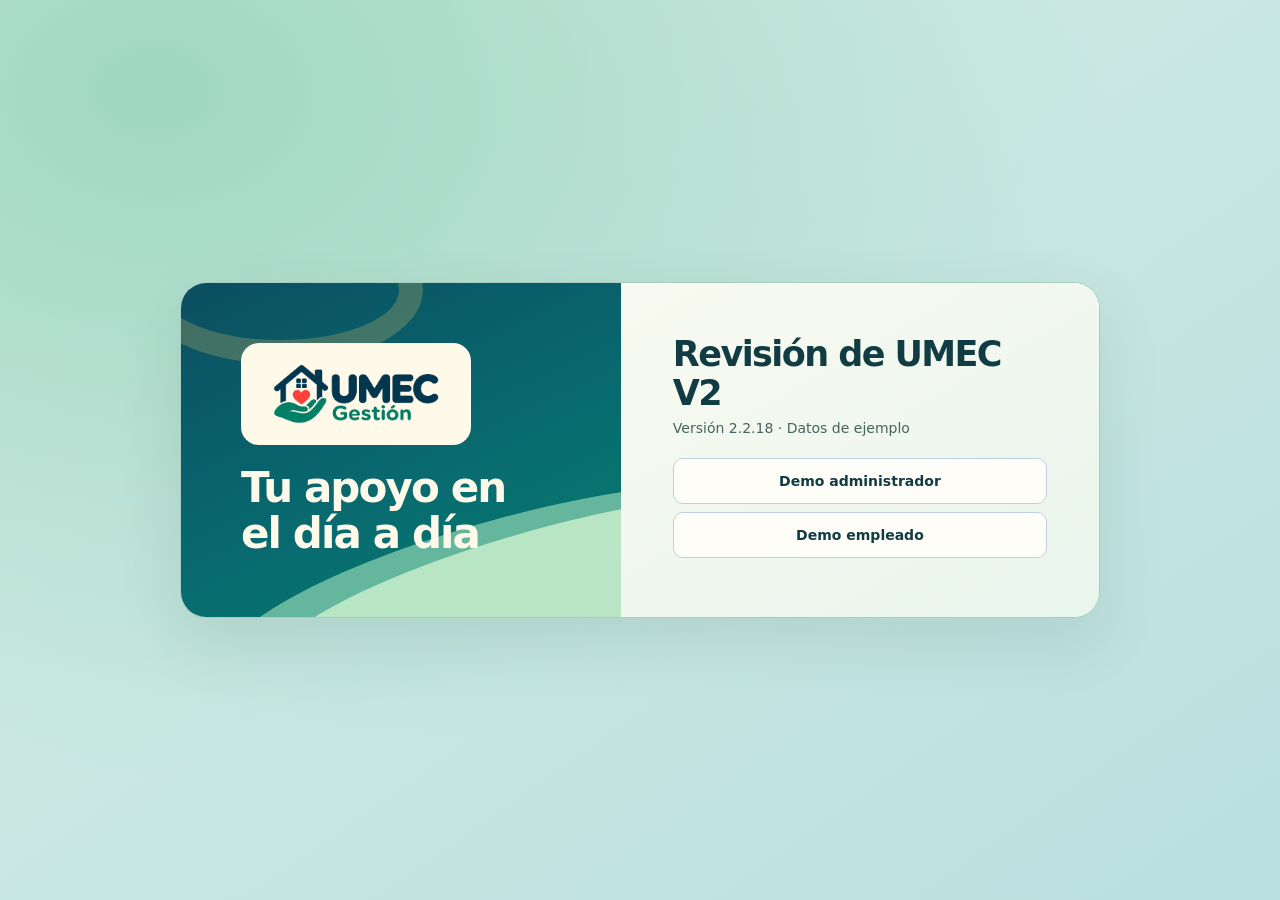
==== revision-umec.html @ 61d5934f "Renombra Mi gestión a Inicio y oculta el texto de Mi Agenda con menú contraído v2.2.18" ====
<!doctype html>
<html lang="es">
  <head>
    <meta charset="utf-8" />
    <meta name="robots" content="noindex,nofollow">
    <meta http-equiv="Content-Security-Policy" content="connect-src 'none'; form-action 'none'; worker-src 'none'">
    <meta name="viewport" content="width=device-width,initial-scale=1" />
    <meta name="theme-color" content="#155b69" />
    <link rel="icon" type="image/png" sizes="32x32" href="umec-v2-icon-32.png">
    <link rel="apple-touch-icon" sizes="192x192" href="umec-v2-icon-192.png">
    <title>UMEC Gestión · Revisión v2.2.18</title>
    <style>:root {
  --accent: #155b69;
  --ink: #203c44;
  --muted: #718187;
  --bg: #f5f7f8;
  --line: #e4ebed;
  --coral: #df8172;
  --green: #6e9986;
  --shadow: 0 6px 25px #203c4405;
  font-family: "DM Sans", system-ui, sans-serif;
  color: var(--ink);
  font-size: 14px;
}
* {
  box-sizing: border-box;
}
body {
  margin: 0;
  background: var(--bg);
}
button,
input,
select,
textarea {
  font: inherit;
}
button,
a,
input,
select,
textarea {
  outline-offset: 4px;
}
button {
  cursor: pointer;
}
button:disabled {
  cursor: not-allowed;
  opacity: 0.5;
}
button {
  transition:
    background 0.15s,
    box-shadow 0.15s;
}
a {
  color: var(--accent);
}
button:hover {
  filter: brightness(0.97);
}
h1,
h2,
h3 {
  font-family: Manrope, system-ui, sans-serif;
  letter-spacing: -0.035em;
  margin: 0;
}
h1 {
  font-size: 31px;
  font-weight: 800;
  line-height: 1.3;
}
h2 {
  font-size: 19px;
  font-weight: 750;
}
h3 {
  font-size: 16px;
}
p {
  line-height: 1.7;
  margin: 10px 0;
  color: var(--muted);
}
small {
  font-size: 12px;
}
.eyebrow {
  display: block;
  color: var(--green);
  font-size: 10px;
  letter-spacing: 0.15em;
  font-weight: 800;
  margin-bottom: 10px;
}
button.primary,
button.secondary,
button.text,
.paid-button {
  padding: 11px 18px;
  border-radius: 9px;
  border: 1px solid transparent;
  font-weight: 600;
  line-height: 1.3;
}
.primary {
  background: var(--accent);
  color: white;
  box-shadow: 0 3px 7px #155b6914;
}
.secondary {
  background: white;
  color: var(--accent);
  border-color: #d8e4e7 !important;
}
.text {
  background: transparent;
  color: var(--accent);
}
.danger {
  color: #b95143 !important;
}
.full {
  width: 100%;
}
.hint {
  font-size: 12px;
  line-height: 1.7;
}
.shell {
  display: flex;
  min-height: 100vh;
}
.sidebar {
  width: 228px;
  flex-shrink: 0;
  position: fixed;
  inset: 0 auto 0 0;
  background: white;
  border-right: 1px solid var(--line);
  padding: 30px 19px;
  display: flex;
  flex-direction: column;
  z-index: 5;
}
.brand {
  display: flex;
  align-items: center;
  flex-direction: column;
  text-decoration: none;
}
.brand img {
  width: 172px;
  height: 108px;
  object-fit: contain;
}
.brand > span {
  font-size: 8px;
  letter-spacing: 0.19em;
  color: var(--muted);
  margin-top: 8px;
}
.nav-caption {
  font-size: 9px;
  letter-spacing: 0.14em;
  font-weight: 700;
  margin: 45px 15px 15px;
  color: #95a3a7;
}
.nav-item {
  width: 100%;
  display: flex;
  align-items: center;
  gap: 14px;
  background: transparent;
  border: 0;
  border-radius: 9px;
  padding: 13px 15px;
  margin: 3px 0;
  text-align: left;
  color: #73858a;
  font-weight: 500;
}
.nav-item > span {
  font-size: 21px;
  line-height: 20px;
  min-width: 20px;
  text-align: center;
}
.nav-item.current {
  background: #eaf2f3;
  color: var(--accent);
  font-weight: 700;
}
.sidebar-foot {
  margin-top: auto;
  padding: 45px 15px 4px;
  display: flex;
  flex-direction: column;
  gap: 6px;
  font-size: 11px;
}
.sidebar-foot small {
  color: #9aa6aa;
  font-size: 10px;
}
.care-icon {
  font-size: 28px;
  color: var(--coral);
  margin-bottom: 6px;
}
.workspace {
  margin-left: 228px;
  width: calc(100% - 228px);
}
.topbar {
  height: 84px;
  background: white;
  border-bottom: 1px solid var(--line);
  padding: 0 38px;
  display: flex;
  justify-content: space-between;
  align-items: center;
  gap: 12px;
}
.area-tabs {
  display: flex;
  padding: 5px;
  background: #f2f5f6;
  border-radius: 11px;
  gap: 4px;
}
.area-tabs button {
  padding: 10px 20px;
  border: 0;
  border-radius: 8px;
  background: transparent;
  color: var(--muted);
  font-weight: 600;
}
.area-tabs .active {
  background: white;
  color: var(--accent);
  box-shadow: 0 2px 5px #203c4410;
}
.account {
  display: flex;
  align-items: center;
  gap: 11px;
  font-size: 12px;
}
.account b,
.account small {
  display: block;
}
.account small {
  color: var(--muted);
  margin-top: 4px;
  font-size: 10px;
}
.avatar {
  background: #eef3ec;
  border-radius: 50%;
  width: 35px;
  height: 35px;
  display: grid;
  place-items: center;
  color: var(--green);
  font-weight: 700;
}
.icon-button {
  border: 0;
  background: transparent;
  font-size: 22px;
  color: var(--muted);
  padding: 5px 8px;
}
.mode-banner {
  padding: 8px 38px;
  background: #fff6e8;
  color: #9b7541;
  font-size: 10px;
  letter-spacing: 0.025em;
  display: flex;
  justify-content: space-between;
  align-items: center;
  gap: 10px;
}
.mode-banner button {
  color: inherit;
  background: transparent;
  border: 0;
  text-decoration: underline;
  font-size: 10px;
}
.mode-banner.cloud {
  background: #eaf4ee;
  color: #3c7960;
}
#content {
  padding: 35px 38px 20px;
  max-width: 1600px;
  margin: auto;
}
.page-heading {
  display: flex;
  align-items: center;
  justify-content: space-between;
  gap: 20px;
  margin-bottom: 29px;
}
.page-heading p {
  font-size: 12px;
  margin: 10px 0 0;
}
.page-heading .eyebrow {
  margin-bottom: 8px;
}
.stats {
  display: grid;
  grid-template-columns: repeat(auto-fit, minmax(165px, 1fr));
  gap: 16px;
  margin-bottom: 26px;
}
.stats :is(article, button) {
  background: white;
  border: 1px solid var(--line);
  padding: 23px;
  border-radius: 13px;
  box-shadow: var(--shadow);
}
.stats :is(article, button) > span {
  display: block;
  font-size: 12px;
  color: var(--muted);
}
.stats :is(article, button) > b {
  display: block;
  font-family: Manrope, system-ui;
  font-size: 30px;
  letter-spacing: -0.04em;
  margin: 12px 0 10px;
  font-weight: 800;
}
.stats :is(article, button) > small {
  color: #98a4a8;
  font-size: 10px;
}
.card {
  background: white;
  border: 1px solid var(--line);
  border-radius: 14px;
  padding: 25px;
  box-shadow: var(--shadow);
}
.dashboard-grid {
  display: grid;
  grid-template-columns: minmax(0, 1.8fr) minmax(250px, 1fr);
  gap: 23px;
}
.section-heading {
  display: flex;
  align-items: center;
  justify-content: space-between;
  gap: 12px;
  margin-bottom: 22px;
}
.section-heading .eyebrow {
  font-size: 9px;
}
.section-heading button {
  font-size: 11px;
  padding-right: 0;
}
.attention {
  position: relative;
  overflow: hidden;
  background: #edf3ef;
  border-color: #e5ede7;
}
.attention h2 {
  font-size: 23px;
}
.attention p {
  font-size: 12px;
  max-width: 245px;
  position: relative;
  z-index: 1;
}
.attention button {
  position: relative;
  z-index: 1;
  margin-top: 13px;
}
.care-illustration {
  font-size: 112px;
  color: #b8cfc0;
  margin: 22px 10px -25px;
  text-align: right;
  line-height: 1;
}
.care-illustration span {
  font-size: 60px;
  color: #dcaa9d;
}
.service-row {
  display: flex;
  align-items: center;
  text-align: left;
  width: 100%;
  gap: 18px;
  padding: 19px 0;
  border: 0;
  border-top: 1px solid #eef2f3;
  background: transparent;
  color: var(--ink);
}
.time {
  font-weight: 700;
  font-size: 15px;
  min-width: 42px;
}
.time small {
  display: block;
  margin-top: 5px;
  color: var(--muted);
  font-size: 10px;
  font-weight: 400;
}
.service-main {
  flex: 1;
  min-width: 0;
}
.service-main b,
.service-main > span,
.service-main small {
  display: block;
  overflow-wrap: anywhere;
}
.service-main b {
  font-size: 13px;
}
.service-main > span {
  font-size: 11px;
  color: var(--muted);
  margin: 5px 0;
}
.service-main small {
  color: #94a1a6;
  font-size: 10px;
}
.badge {
  font-size: 9px;
  padding: 6px 9px;
  border-radius: 5px;
  white-space: nowrap;
  background: #f5efdf;
  color: #9d824d;
  font-weight: 600;
}
.badge.asignado {
  background: #edf4f1;
  color: #618573;
}
.badge.completado {
  background: #e7f0f6;
  color: #48778d;
}
.badge.cancelado {
  background: #f2f2f2;
  color: #888;
}
.badge.incidencia {
  background: #fff0ed;
  color: #b76251;
}
.badge.en-curso {
  background: #e4f3f2;
  color: #2f827d;
}
.chevron {
  color: #a7b4b8;
  font-size: 21px;
}
.quick-links {
  display: grid;
  grid-template-columns: repeat(3, 1fr);
  gap: 20px;
  margin: 25px 0;
}
.quick-links button {
  border: 1px solid var(--line);
  background: white;
  border-radius: 12px;
  display: flex;
  align-items: center;
  text-align: left;
  padding: 21px 18px;
  gap: 14px;
  color: var(--ink);
}
.quick-icon {
  background: #f2f6f5;
  border-radius: 9px;
  padding: 10px;
  color: var(--green);
  font-size: 21px;
}
.quick-links b,
.quick-links small {
  display: block;
}
.quick-links b {
  font-size: 12px;
}
.quick-links small {
  color: var(--muted);
  font-size: 10px;
  margin-top: 6px;
}
.quick-links i {
  margin-left: auto;
  font-style: normal;
  color: #96a9ab;
}
footer {
  display: flex;
  align-items: center;
  justify-content: center;
  gap: 8px;
  padding: 25px;
  color: #98a7ac;
  font-size: 10px;
}
.toolbar {
  display: flex;
  justify-content: space-between;
  align-items: center;
  gap: 15px;
  margin-bottom: 22px;
}
.toolbar p {
  font-size: 12px;
}
.toolbar > label {
  min-width: 200px;
}
.search {
  position: relative;
  margin: 0 !important;
  max-width: 470px;
  flex: 1;
  min-width: 0 !important;
}
.search > span {
  position: absolute;
  left: 14px;
  top: 11px;
  font-size: 22px;
  color: #849b9e;
}
.search input {
  padding-left: 42px;
}
.client-grid {
  display: grid;
  grid-template-columns: repeat(auto-fill, minmax(260px, 1fr));
  gap: 20px;
}
.person-card {
  position: relative;
}
.person-avatar {
  display: grid;
  place-items: center;
  border-radius: 12px;
  background: #edf3f4;
  color: var(--accent);
  width: 46px;
  height: 46px;
  font-size: 20px;
  margin-bottom: 18px;
}
.person-avatar.green {
  background: #edf4ee;
  color: var(--green);
}
.zone {
  position: absolute;
  top: 30px;
  right: 23px;
  background: #f5f7f8;
  padding: 5px 9px;
  border-radius: 5px;
  font-size: 10px;
  color: var(--muted);
}
.person-card h2 {
  font-size: 17px;
  margin-bottom: 10px;
}
.person-card a {
  font-size: 12px;
  text-decoration: none;
}
.person-card p {
  font-size: 12px;
  min-height: 42px;
}
.person-card button {
  margin-top: 22px;
}
.person-card > small {
  display: block;
  color: var(--muted);
  margin-top: 15px;
}
.tags {
  display: flex;
  gap: 6px;
  flex-wrap: wrap;
}
.tags span {
  font-size: 10px;
  padding: 5px 8px;
  background: #edf4f0;
  border-radius: 5px;
  color: #638271;
}
.date-label {
  font-size: 10px;
  font-weight: 600;
  color: var(--muted);
  margin: 20px 0 3px;
}
.date-label:first-child {
  margin-top: 0;
}
.list-card .service-row {
  padding: 18px 0;
}
.empty {
  padding: 35px 10px;
  text-align: center;
}
.empty > span {
  font-size: 35px;
  color: #becfce;
}
.empty h3 {
  margin: 12px 0 20px;
  color: #91a1a4;
  font-size: 14px;
  font-weight: 500;
}
label {
  display: block;
  color: #60777d;
  font-size: 12px;
  font-weight: 600;
  margin-bottom: 17px;
}
input,
select,
textarea {
  display: block;
  border: 1px solid #dfe7e9;
  border-radius: 8px;
  padding: 12px;
  width: 100%;
  color: var(--ink);
  background: white;
  min-width: 0;
  margin-top: 7px;
}
input:focus,
select:focus,
textarea:focus {
  border-color: var(--accent);
}
textarea {
  resize: vertical;
  line-height: 1.6;
}
.form-card {
  max-width: 830px;
  padding: 30px;
}
.form-grid {
  display: grid;
  grid-template-columns: 1fr 1fr;
  gap: 20px;
}
.form-grid.three {
  grid-template-columns: repeat(3, 1fr);
}
.form-section-title {
  display: flex;
  gap: 15px;
  margin: 8px 0 25px;
  align-items: flex-start;
}
.form-section-title > span {
  font-size: 12px;
  background: #eef4f2;
  border-radius: 8px;
  color: var(--green);
  padding: 9px;
}
.form-section-title h2 {
  font-size: 17px;
}
.form-section-title p {
  font-size: 12px;
  margin: 5px 0;
}
.form-actions {
  display: flex;
  justify-content: flex-end;
  gap: 10px;
  margin-top: 25px;
}
.form-error {
  color: #bd5545;
  font-size: 12px;
}
.form-card > .hint {
  margin: -8px 0 22px;
}
.month-picker {
  display: flex;
  align-items: center;
  gap: 18px;
}
.month-picker h2 {
  text-transform: capitalize;
  font-size: 18px;
  min-width: 180px;
  text-align: center;
}
.month-picker button {
  border: 1px solid var(--line);
  background: white;
  border-radius: 7px;
  width: 33px;
  height: 33px;
  font-size: 22px;
  color: var(--accent);
}
.calendar-layout {
  display: grid;
  grid-template-columns: minmax(0, 1.7fr) minmax(260px, 1fr);
  gap: 23px;
}
.calendar-card {
  padding: 19px;
}
.calendar-weekdays,
.calendar-grid {
  display: grid;
  grid-template-columns: repeat(7, minmax(0, 1fr));
  gap: 6px;
}
.calendar-weekdays {
  text-align: center;
  color: #91a2a7;
  font-size: 11px;
  margin: 5px 0 15px;
}
.cal-day {
  border: 1px solid #edf1f2;
  border-radius: 8px;
  background: white;
  min-height: 82px;
  padding: 9px;
  text-align: left;
  display: flex;
  flex-direction: column;
  align-items: flex-start;
  gap: 8px;
  color: #567079;
  position: relative;
  min-width: 0;
}
.cal-day.today > span {
  background: var(--accent);
  color: white;
  display: grid;
  place-items: center;
  border-radius: 50%;
  min-width: 23px;
  min-height: 23px;
}
.cal-day.focused {
  border-color: var(--accent);
}
.cal-day.selected {
  background: #eaf3f4;
  border-color: #95bcc1;
}
.cal-day.blocked {
  background: #fff1ee;
}
.day-count {
  font-size: 9px;
  color: var(--accent);
  background: #e9f2ef;
  padding: 3px;
  border-radius: 4px;
  max-width: 100%;
  overflow: hidden;
}
.day-count span {
  font-size: 8px;
}
.unavailable-label {
  font-size: 7px;
  color: #b66c5f;
  max-width: 100%;
  overflow: hidden;
}
.calendar-legend {
  display: flex;
  flex-wrap: wrap;
  gap: 17px;
  font-size: 9px;
  color: var(--muted);
  padding: 20px 3px;
}
.calendar-legend > span {
  display: flex;
  align-items: center;
  gap: 6px;
}
.dot {
  width: 7px;
  height: 7px;
  display: inline-block;
  border-radius: 50%;
}
.teal {
  background: var(--green);
}
.coral {
  background: #db9585;
}
.pale {
  background: #b0ced3;
}
.availability-bar {
  border-top: 1px solid var(--line);
  padding-top: 10px;
  display: flex;
  align-items: center;
  gap: 8px;
}
.availability-bar p {
  flex: 1;
  line-height: 1.5;
}
.availability-bar b {
  font-size: 11px;
  color: var(--ink);
}
.availability-bar small {
  display: block;
  font-size: 9px;
}
.availability-bar button {
  padding: 9px;
  font-size: 10px;
}
.calendar-hint {
  margin-bottom: 0;
  border-top: 1px solid var(--line);
  padding-top: 15px;
}
.daily {
  padding: 23px 18px;
}
.daily > .eyebrow {
  font-size: 9px;
  letter-spacing: 0.08em;
}
.daily h2 {
  margin-bottom: 15px;
}
.daily .service-row {
  gap: 10px;
  flex-wrap: wrap;
}
.daily .badge {
  margin-left: 50px;
}
.daily .chevron {
  display: none;
}
.availability-title {
  padding-top: 28px;
  font-size: 13px;
}
.team-availability {
  padding: 15px 0;
  border-bottom: 1px solid var(--line);
  font-size: 11px;
}
.team-availability small {
  display: block;
  color: var(--muted);
  font-size: 10px;
  margin-top: 5px;
}
.payment-row {
  display: flex;
  align-items: center;
  gap: 20px;
  border-bottom: 1px solid var(--line);
  padding: 20px 0;
}
.payment-row > div {
  flex: 1;
}
.payment-row small {
  display: block;
  margin-top: 5px;
  color: var(--muted);
  font-size: 11px;
}
.payment-row strong {
  font-size: 16px;
}
.payment-row button {
  min-width: 140px;
  font-size: 11px;
}
.paid-button {
  background: #edf5ef;
  color: #618775;
}
.settings-list {
  max-width: 850px;
}
.settings-list details {
  margin-bottom: 15px;
  padding: 0;
}
.settings-list summary {
  padding: 23px;
  cursor: pointer;
  font-size: 15px;
  font-weight: 700;
  list-style: none;
  position: relative;
}
.settings-list summary:after {
  content: "⌄";
  position: absolute;
  right: 23px;
  top: 23px;
  color: var(--muted);
}
.settings-list summary > span {
  display: inline-block;
  font-size: 20px;
  width: 35px;
  color: var(--green);
}
.settings-list summary small {
  display: block;
  margin: 7px 35px 0;
  font-size: 11px;
  color: var(--muted);
  font-weight: 400;
}
.details-body {
  padding: 5px 25px 25px;
}
.details-body p {
  font-size: 12px;
}
.tariff-row {
  display: flex;
  align-items: center;
  gap: 15px;
  padding: 13px 0;
  border-top: 1px solid var(--line);
  font-size: 12px;
}
.tariff-row b {
  flex: 1;
}
.tariff-row button {
  font-size: 11px;
}
.file-label {
  margin-top: 25px;
}
.file-label input {
  font-size: 11px;
}
input[type="color"] {
  width: 100px;
  height: 47px;
  padding: 5px;
}
dialog {
  border: 1px solid var(--line);
  border-radius: 16px;
  padding: 28px;
  max-width: 580px;
  width: calc(100% - 30px);
  max-height: 90vh;
  box-shadow: 0 25px 100px #12374125;
  color: var(--ink);
}
dialog::backdrop {
  background: #1c3a4355;
  backdrop-filter: blur(3px);
}
.dialog-heading {
  display: flex;
  align-items: center;
  justify-content: space-between;
  margin-bottom: 25px;
  gap: 20px;
}
.dialog-heading h2 {
  font-size: 22px;
}
.service-detail > h3 {
  margin-top: 17px;
  color: var(--green);
}
.service-detail > h2 {
  margin-top: 8px;
}
.service-detail p {
  font-size: 13px;
}
.detail-box {
  background: #f5f8f8;
  padding: 18px;
  border-radius: 10px;
  margin: 22px 0;
}
.detail-box p {
  margin: 6px 0;
}
.service-detail > .primary {
  margin-top: 15px;
}
.login {
  min-height: 100vh;
  display: grid;
  grid-template-columns: 1fr;
  background: white;
}
.login-story {
  background: #edf3ef;
  padding: 65px 14%;
  display: flex;
  flex-direction: column;
  justify-content: flex-start;
  position: relative;
  overflow: hidden;
}
.login-story:after {
  content: "";
  width: 430px;
  height: 430px;
  border: 1px solid #dbe8df;
  border-radius: 50%;
  position: absolute;
  bottom: -280px;
  right: -120px;
}
.login-story img {
  width: 230px;
  height: 150px;
  object-fit: contain;
  margin-bottom: 45px;
}
.login-story .eyebrow {
  font-size: 10px;
  letter-spacing: 0.2em;
}
.login-story h1 {
  font-size: 42px;
  line-height: 1.35;
  margin: 12px 0 15px;
}
.login-story p {
  font-size: 14px;
  max-width: 370px;
  color: #778e85;
  line-height: 1.9;
}
.story-line {
  margin-top: 35px;
  display: flex;
  align-items: center;
  gap: 13px;
  font-size: 12px;
  color: #789487;
}
.story-line > span {
  font-size: 30px;
  color: var(--coral);
}
.login-panel {
  padding: 50px;
  display: flex;
  align-items: center;
  justify-content: center;
}
.login-logo {
  display: block;
  width: 200px;
  height: 130px;
  object-fit: contain;
  margin: 0 auto 24px;
}
.login-card {
  width: 100%;
  max-width: 370px;
}
.login-card h2 {
  font-size: 28px;
}
.login-card > p {
  font-size: 13px;
  margin: 15px 0 28px;
}
.login-card > form {
  margin-top: 30px;
}
.login-card details {
  font-size: 11px;
  color: var(--muted);
  margin-top: 20px;
}
.login-card details form {
  margin-top: 15px;
}
.demo-entry {
  border-top: 1px solid var(--line);
  margin-top: 25px;
  padding-top: 25px;
}
.google-access { margin-top: 12px; }
.login-card .google-access .hint { margin-top: 8px; }
.login-card .login-feedback:empty { display: none; }
.login-feedback {
  margin-top: 12px;
  padding: 10px 12px;
  border: 1px solid var(--line);
  border-radius: 10px;
}
.demo-entry summary {
  display: flex;
  align-items: center;
  justify-content: space-between;
  gap: 10px;
  cursor: pointer;
  list-style: none;
  padding: 12px 14px;
  border: 1px solid #a77827;
  border-radius: 12px;
  background: #fff3d6;
  color: #573a0c;
  font-weight: 700;
}
.demo-entry summary::-webkit-details-marker { display: none; }
.demo-entry summary::after { content: "▾"; }
.demo-entry[open] summary::after { content: "▴"; }
.demo-entry p { font-size: 12px; }
.demo-options { display: grid; gap: 8px; }
#toast {
  position: fixed;
  bottom: 25px;
  left: 50%;
  transform: translate(-50%, 20px);
  background: #203c44;
  color: white;
  padding: 15px 22px;
  border-radius: 10px;
  box-shadow: 0 8px 35px #203c4425;
  z-index: 100;
  max-width: calc(100% - 30px);
  opacity: 0;
  pointer-events: none;
  transition: 0.2s;
  font-size: 13px;
}
#toast.show {
  transform: translate(-50%, 0);
  opacity: 1;
}
.busy button[type="submit"] {
  opacity: 0.6;
  pointer-events: none;
}
@media (min-width: 1500px) {
  #content {
    padding-top: 45px;
  }
  .dashboard-grid .card {
    min-height: 340px;
  }
}
@media (max-width: 1150px) {
  .sidebar {
    width: 190px;
    padding: 25px 12px;
  }
  .workspace {
    margin-left: 190px;
    width: calc(100% - 190px);
  }
  .brand img {
    width: 145px;
  }
  .topbar {
    padding: 0 24px;
  }
  #content {
    padding: 28px 24px;
  }
  .mode-banner {
    padding: 8px 24px;
  }
  .dashboard-grid {
    grid-template-columns: 1.6fr 1fr;
  }
  .calendar-layout {
    grid-template-columns: 1fr;
  }
  .daily .service-row {
    flex-wrap: nowrap;
  }
  .daily .badge {
    margin-left: 0;
  }
  .quick-links {
    gap: 10px;
  }
  .quick-links button {
    padding: 15px 12px;
    gap: 10px;
  }
  .quick-icon {
    padding: 7px;
  }
  .stats {
    gap: 10px;
  }
  .stats :is(article, button) {
    padding: 19px;
  }
  .account span:nth-child(2) {
    display: none;
  }
}
@media (max-width: 800px) {
  .sidebar {
    position: static;
    width: 100%;
    height: auto;
    padding: 13px 16px;
    border-right: 0;
    border-bottom: 1px solid var(--line);
  }
  .shell {
    display: block;
  }
  .brand {
    flex-direction: row;
    justify-content: center;
  }
  .brand img {
    height: 64px;
    width: 110px;
  }
  .brand > span {
    font-size: 8px;
    max-width: 90px;
    line-height: 1.7;
    margin-left: 10px;
  }
  .nav-caption,
  .sidebar-foot {
    display: none;
  }
  .sidebar nav {
    display: flex;
    gap: 4px;
    overflow: auto;
    padding: 12px 0 0;
  }
  .nav-item {
    width: auto;
    white-space: nowrap;
    margin: 0;
    padding: 10px;
    gap: 6px;
    font-size: 11px;
  }
  .nav-item > span {
    font-size: 16px;
    min-width: 15px;
  }
  .workspace {
    margin: 0;
    width: 100%;
  }
  .topbar {
    height: 70px;
    padding: 0 18px;
  }
  .area-tabs button {
    font-size: 12px;
    padding: 9px 13px;
  }
  .mode-banner {
    padding: 9px 18px;
    font-size: 8px;
  }
  .mode-banner button {
    font-size: 8px;
    white-space: nowrap;
  }
  #content {
    padding: 25px 18px 5px;
  }
  .page-heading h1 {
    font-size: 26px;
  }
  .page-heading {
    align-items: flex-start;
    gap: 12px;
  }
  .page-heading > .primary {
    font-size: 11px;
    padding: 11px 12px;
    white-space: nowrap;
    margin-top: 25px;
  }
  .page-heading p {
    font-size: 11px;
  }
  .stats {
    grid-template-columns: repeat(2, 1fr);
    gap: 10px;
  }
  .stats :is(article, button) {
    padding: 18px;
  }
  .stats :is(article, button) > b {
    font-size: 26px;
  }
  .stats :is(article, button) > span {
    font-size: 11px;
  }
  .dashboard-grid {
    grid-template-columns: 1fr;
  }
  .attention {
    min-height: 230px;
  }
  .attention p {
    max-width: 75%;
  }
  .care-illustration {
    position: absolute;
    right: 15px;
    bottom: 15px;
    font-size: 100px;
    opacity: 0.5;
  }
  .care-illustration span {
    font-size: 50px;
  }
  .quick-links {
    grid-template-columns: 1fr;
    margin-top: 20px;
  }
  .quick-links button {
    padding: 18px;
  }
  .quick-links small {
    font-size: 11px;
  }
  .card {
    padding: 20px;
  }
  .section-heading h2 {
    font-size: 17px;
  }
  .section-heading button {
    font-size: 10px;
  }
  .service-row {
    gap: 12px;
  }
  .toolbar {
    flex-wrap: wrap;
  }
  .toolbar > label {
    min-width: 150px;
  }
  .toolbar > .search {
    flex-basis: 100%;
    max-width: 100%;
  }
  .toolbar .month-picker {
    flex: 1;
  }
  .calendar-card {
    padding: 12px;
  }
  .cal-day {
    min-height: 70px;
    padding: 6px;
    gap: 7px;
  }
  .calendar-grid,
  .calendar-weekdays {
    gap: 3px;
  }
  .day-count span {
    display: none;
  }
  .day-count {
    font-size: 9px;
  }
  .unavailable-label {
    font-size: 6px;
  }
  .availability-bar {
    flex-wrap: wrap;
    gap: 5px;
  }
  .availability-bar p {
    flex-basis: 100%;
    margin-bottom: 0;
  }
  .calendar-legend {
    gap: 12px;
    font-size: 8px;
  }
  .payment-row {
    flex-wrap: wrap;
    gap: 12px;
  }
  .payment-row > div {
    flex-basis: 65%;
  }
  .payment-row button {
    margin-left: auto;
    font-size: 10px;
  }
  .form-grid.three {
    grid-template-columns: 1fr 1fr;
  }
  .form-grid.three label:first-child {
    grid-column: 1/-1;
  }
  .form-grid {
    gap: 12px;
  }
  .form-card {
    padding: 22px;
  }
  .login {
    grid-template-columns: 1fr;
  }
  .login-story {
    padding: 30px 30px 35px;
  }
  .login-story img {
    width: 150px;
    height: 85px;
    margin: 0 0 20px;
  }
  .login-story h1 {
    font-size: 30px;
    margin: 8px 0;
  }
  .login-story h1 br {
    display: none;
  }
  .login-story p {
    font-size: 12px;
    margin: 8px 0;
    max-width: 100%;
  }
  .story-line {
    display: none;
  }
  .login-panel {
    padding: 35px 25px;
  }
  .login-card {
    max-width: 440px;
  }
  .login-card h2 {
    font-size: 26px;
  }
  .login-card > p {
    font-size: 12px;
  }
  .month-picker h2 {
    min-width: 155px;
    font-size: 17px;
  }
  .toolbar > label {
    margin-bottom: 0;
  }
  .daily .service-row {
    flex-wrap: wrap;
  }
  .settings-list summary small {
    margin-left: 35px;
    font-size: 10px;
  }
}
@media (prefers-reduced-motion: reduce) {
  * {
    transition: none !important;
  }
}
@media print {
  .sidebar,
  .topbar,
  .mode-banner,
  button,
  footer {
    display: none !important;
  }
  .workspace {
    margin: 0;
    width: 100%;
  }
  .card {
    break-inside: avoid;
  }
}

.city-choices {
  border: 1px solid var(--line, #d8e4e7);
  border-radius: 10px;
  padding: 16px;
  margin: 16px 0;
}
.city-choices label {
  display: flex;
  align-items: center;
  gap: 10px;
  margin: 10px 0;
}
.city-choices input {
  width: auto;
  margin: 0;
}
.coverage-row {
  display: flex;
  flex-wrap: wrap;
  gap: 10px;
  align-items: center;
  padding-bottom: 16px;
}
.coverage-row label {
  flex: 1 1 180px;
}
.coverage-row .form-error {
  width: 100%;
}

/* Clear boundaries for actionable summaries and compact operational lists. */
.stats > button {
  text-align: left;
  color: var(--ink);
  border: 1px solid #9eb7bd;
  cursor: pointer;
}
.stats > button:hover,
.quick-links > button:hover,
.service-row:hover,
.date-option:hover {
  background: #edf5f5;
  border-color: var(--accent);
}
button:focus-visible,
a:focus-visible,
input:focus-visible,
select:focus-visible {
  outline: 3px solid #267f91;
  outline-offset: 3px;
}
.dashboard-grid {
  grid-template-columns: minmax(0, 1fr);
}
.service-row,
.list-card .service-row {
  border: 1px solid #afc3c9;
  border-radius: 10px;
  padding: 15px;
  margin: 10px 0;
}
.quick-links > button {
  border: 1px solid #afc3c9;
}
.clients-list {
  padding: 12px 20px;
}
.client-row {
  display: grid;
  grid-template-columns:
    minmax(140px, 1fr) minmax(110px, 0.7fr) minmax(180px, 1.6fr)
    auto;
  align-items: center;
  gap: 16px;
  padding: 12px 0;
  border-top: 1px solid #b8cbd0;
}
.client-row small {
  display: block;
  color: var(--muted);
  margin-top: 5px;
}
.client-row p {
  margin: 0;
  overflow-wrap: anywhere;
}
.client-row a {
  color: var(--accent);
}
.client-row > div {
  overflow-wrap: anywhere;
}
.availability-guide {
  border: 1px solid #afc3c9;
  border-radius: 10px;
  padding: 16px;
  margin: 20px 0;
}
.availability-people {
  list-style: none;
  padding: 0;
  margin: 12px 0;
}
.availability-people li {
  display: flex;
  justify-content: space-between;
  gap: 12px;
  padding: 10px;
  border: 1px solid #d7e3e6;
  border-radius: 6px;
  margin-bottom: 6px;
}
.availability-people span {
  font-size: 12px;
  text-align: right;
}
.assignment-warning {
  padding: 12px;
  border: 1px solid #cc9b65;
  border-radius: 8px;
  background: #fff7e9;
  color: #71451f;
}
.week-navigation {
  display: flex;
  flex-wrap: wrap;
  align-items: center;
  justify-content: space-between;
  gap: 10px;
  margin-bottom: 12px;
}
.date-options {
  display: grid;
  grid-template-columns: repeat(auto-fit, minmax(120px, 1fr));
  gap: 8px;
}
.date-option {
  padding: 12px;
  border: 1px solid #afc3c9;
  border-radius: 8px;
  background: white;
  color: var(--ink);
  text-align: left;
}
.date-option b,
.date-option span {
  display: block;
  font-size: 12px;
  margin: 4px 0;
}
.date-option[aria-pressed="true"] {
  border: 2px solid var(--accent);
  background: #edf5f5;
}
@media (max-width: 700px) {
  .client-row {
    grid-template-columns: minmax(0, 1fr) auto;
    gap: 10px;
  }
  .client-row p {
    grid-column: 1 / -1;
    grid-row: 2;
  }
  .client-row > button {
    grid-column: 2;
    grid-row: 3;
  }
  .client-row > a {
    grid-column: 1;
    grid-row: 3;
  }
  .availability-guide {
    padding: 12px;
  }
  .availability-people li {
    flex-direction: column;
    gap: 5px;
  }
  .availability-people span {
    text-align: left;
  }
}

.cal-day {
  touch-action: manipulation;
}
.cal-day.focused {
  outline: 2px solid var(--accent);
  outline-offset: -2px;
}
.cal-day.selected {
  border: 2px dashed var(--mark-line);
}
.marked-label {
  color: var(--mark-ink);
  background: var(--mark-bg);
  border-radius: 4px;
  padding: 3px;
  font-size: 9px;
}
.focus-dot {
  background: white;
  border: 2px solid var(--accent);
}
.calendar-legend .dot.pale {
  background: var(--mark-bg);
  border: 1px dashed var(--mark-line);
}
.availability-bar {
  flex-wrap: wrap;
}

@media (max-width: 700px) {
  .marked-label {
    font-size: 0;
    padding: 2px 4px;
  }
  .marked-label::after {
    content: "✓";
    font-size: 11px;
  }
}

/* Soft glass surfaces; solid surfaces remain the fallback without backdrop filtering. */
:root {
  --accent-ink: #146579;
  --on-accent: #ffffff;
  --sidebar-tint: #e2f2f6;
  --surface: #ffffffed;
  --active-bg: #c7e8ed;
  --hover-bg: #e3f3f6;
  --glow: #caedf0;
  --glow-secondary: #e4e1f4;
  --focus: #146579;
}
body {
  background:
    radial-gradient(ellipse at 12% 0%, var(--glow), transparent 52%),
    radial-gradient(
      ellipse at 100% 100%,
      var(--glow-secondary),
      transparent 58%
    ),
    var(--bg);
  color: var(--ink);
}
.sidebar {
  background: var(--sidebar-tint);
  border-color: var(--line);
  box-shadow: 4px 0 24px #204d5e06;
}
.topbar {
  background: var(--surface);
  border-color: var(--line);
}
.card,
dialog,
.stats > :is(article, button),
.quick-links > button {
  background: var(--surface);
  border-color: var(--line);
  box-shadow: var(--shadow);
}
.login {
  background: transparent;
}
.login-card {
  background: var(--surface);
  border: 1px solid var(--line);
  border-radius: 18px;
  padding: 28px;
  box-sizing: content-box;
  box-shadow: var(--shadow);
}
.login-panel {
  min-width: 0;
}
.nav-item {
  border: 1px solid transparent;
  color: var(--muted);
}
.nav-item.current {
  background: linear-gradient(115deg, #ffffff60, transparent), var(--active-bg);
  border-color: var(--line);
  color: var(--accent-ink);
  box-shadow:
    inset 0 1px 0 #ffffffc0,
    0 3px 10px #245c6e0a;
  text-decoration: underline;
  text-decoration-thickness: 2px;
  text-underline-offset: 5px;
}
.nav-item:hover {
  background-color: var(--hover-bg);
  border-color: var(--line);
  color: var(--accent-ink);
}
.area-tabs {
  background: var(--sidebar-tint);
  border: 1px solid var(--line);
}
.area-tabs .active {
  background: var(--surface);
  color: var(--accent-ink);
  box-shadow:
    inset 0 1px 0 white,
    0 2px 6px #25495d12;
}
.primary {
  color: var(--on-accent);
  background: var(--accent);
  box-shadow:
    0 4px 12px #25495d16,
    inset 0 1px 0 #ffffff20;
}
.secondary {
  background: var(--surface);
  color: var(--accent-ink);
  border-color: var(--line) !important;
}
a,
.text,
.eyebrow,
.icon-button,
.time,
.day-count {
  color: var(--accent-ink);
}
button:focus-visible,
a:focus-visible,
input:focus-visible,
select:focus-visible {
  outline-color: var(--focus);
}
input,
textarea,
select {
  color: var(--ink);
  background: var(--surface);
  border-color: var(--line);
}
input::placeholder,
textarea::placeholder {
  color: var(--muted);
  opacity: 1;
}
.stats :is(article, button) > span,
.stats :is(article, button) > small,
.nav-caption,
.brand > span,
.sidebar-foot small {
  color: var(--muted);
}
.stats > button:hover,
.quick-links > button:hover,
.service-row:hover,
.date-option:hover {
  background: var(--hover-bg);
  border-color: var(--accent-ink);
}
.service-row,
.list-card .service-row,
.client-row,
.availability-guide,
.date-option,
.city-choices {
  border-color: var(--line);
}
.date-option,
.cal-day {
  background: var(--surface);
  color: var(--ink);
}
.date-option[aria-pressed="true"] {
  border-color: var(--accent-ink);
  background: var(--active-bg);
}
.cal-day:hover:not(.blocked):not(.selected) {
  background: var(--hover-bg);
}
.cal-day.focused {
  outline-color: var(--focus);
}
.cal-day.today > span {
  color: var(--on-accent);
}
.cal-day.selected {
  background: var(--mark-bg);
  border: 2px dashed var(--mark-line);
}
.cal-day.blocked {
  background: #fff1ee;
}
.unavailable-label {
  color: #924b3f;
}
.marked-label {
  color: var(--mark-ink);
}
.availability-people li {
  display: block;
  padding: 0;
  border: 0;
}
.available-person,
.unavailable-person {
  display: flex;
  justify-content: space-between;
  align-items: center;
  gap: 12px;
  width: 100%;
  padding: 12px;
  border: 1px solid var(--line);
  border-radius: 9px;
  text-align: left;
  color: var(--ink);
  background: var(--surface);
}
.available-person:hover {
  background: var(--hover-bg);
  border-color: var(--accent-ink);
}
.available-person[aria-pressed="true"] {
  background: var(--active-bg);
  border: 2px solid var(--accent-ink);
  padding: 11px;
  box-shadow: inset 0 1px 0 #ffffff90;
}
.unavailable-person {
  background: #f6f7f8;
  border-style: dashed;
  color: #596b73;
}
.skin-options {
  display: grid;
  grid-template-columns: repeat(auto-fit, minmax(170px, 1fr));
  gap: 12px;
  border: 0;
  margin: 0 0 20px;
  padding: 0;
}
.skin-options legend {
  font-weight: 700;
  margin-bottom: 12px;
}
.skin-choice {
  display: flex;
  align-items: center;
  flex-wrap: wrap;
  gap: 9px;
  margin: 0;
  padding: 14px;
  border: 1px solid var(--line);
  border-radius: 12px;
  background: var(--surface);
  cursor: pointer;
}
.skin-choice:has(input:checked) {
  background: var(--active-bg);
  border: 2px solid var(--accent-ink);
  padding: 13px;
}
.skin-choice input {
  width: 18px;
  height: 18px;
  margin: 0;
  accent-color: var(--accent-ink);
}
.skin-swatches {
  display: flex;
  gap: 3px;
}
.skin-swatches i {
  display: block;
  width: 20px;
  height: 20px;
  border-radius: 50%;
  border: 1px solid #51616c70;
}
@supports (backdrop-filter: blur(8px)) {
  .sidebar {
    background: color-mix(in srgb, var(--sidebar-tint) 92%, transparent);
    backdrop-filter: blur(8px);
  }
  .topbar {
    backdrop-filter: blur(8px);
  }
}
@media (max-width: 700px) {
  .available-person,
  .unavailable-person {
    flex-direction: column;
    align-items: flex-start;
    gap: 6px;
  }
  .login-card {
    padding: 22px;
    box-sizing: border-box;
  }
  .skin-options {
    grid-template-columns: 1fr;
  }
}
@media (prefers-reduced-motion: reduce) {
  button {
    transition: none;
  }
}

/* Monthly agendas: compact, separate day cards with explicit operational counts. */
.calendar-layout {
  grid-template-columns: minmax(0, 2.7fr) minmax(250px, 1fr);
  gap: 18px;
  align-items: start;
}
.calendar-card {
  padding: 16px;
  min-width: 0;
}
.calendar-weekdays {
  color: var(--ink);
  font-size: 14px;
  font-weight: 700;
  gap: 7px;
  margin: 4px 0 10px;
}
.calendar-grid {
  gap: 7px;
  border: 0;
  border-radius: 0;
  overflow: visible;
}
.cal-day {
  border: 1px solid var(--line);
  border-radius: 11px;
  min-height: 86px;
  padding: 8px;
  gap: 5px;
  font-size: 14px;
  justify-content: flex-start;
  background: var(--sidebar-tint);
  color: var(--accent-ink);
}
.calendar-blank {
  border: 0;
  min-height: 0;
  background: transparent;
  visibility: hidden;
}
.cal-day:nth-child(7n) {
  border-right: 1px solid var(--line);
}
.cal-day .day-number {
  font-weight: 700;
  font-size: 14px;
  line-height: 1.4;
}
.cal-day.today > span {
  background: transparent;
  color: inherit;
  min-width: 0;
  min-height: 0;
  display: block;
}
.cal-day.has-services,
.cal-day.has-services:hover {
  background: var(--cal-assigned);
  border-color: var(--cal-assigned-line);
  color: var(--cal-assigned-ink);
  box-shadow: 0 3px 8px #1d4eaf20;
}
.cal-day.blocked,
.cal-day.has-services.blocked,
.cal-day.blocked:hover {
  background: var(--cal-blocked);
  border-color: var(--cal-blocked-line);
  color: var(--cal-blocked-ink);
  box-shadow: none;
}
.cal-day.needs-assignment,
.cal-day.needs-assignment:hover,
.cal-day.needs-assignment.blocked {
  background: var(--cal-pending);
  border-color: var(--cal-pending-line);
  color: var(--cal-pending-ink);
  box-shadow: none;
}
.cal-day.focused {
  outline: 2px solid var(--focus);
  outline-offset: 2px;
}
.cal-day.selected,
.cal-day.selected.blocked {
  border: 2px dashed var(--mark-line);
}
.cal-day.has-services:not(.needs-assignment):not(.blocked) .assigned-count,
.cal-day.has-services:not(.needs-assignment):not(.blocked) .finished-count {
  background: transparent;
  color: var(--cal-assigned-ink);
  border: 0;
  padding-left: 0;
}
.cal-day.blocked .assigned-count {
  background: var(--cal-assigned);
  color: var(--cal-assigned-ink);
  border-color: var(--cal-assigned-line);
}
.cal-day .calendar-count,
.cal-day .unavailable-label {
  display: block;
  box-sizing: border-box;
  width: 100%;
  max-width: 100%;
  padding: 3px 4px;
  font-size: 12px;
  font-weight: 700;
  line-height: 1.35;
  border-radius: 5px;
  white-space: normal;
  overflow: visible;
  overflow-wrap: anywhere;
}
.unassigned-count {
  background: var(--cal-pending-badge);
  color: var(--cal-pending-ink);
  border: 1px solid var(--cal-pending-line);
}
.assigned-count {
  background: var(--active-bg);
  color: var(--ink);
  border: 1px solid var(--line);
}
.finished-count {
  background: #edf0f2;
  color: #435b67;
}
.cal-day .unavailable-label {
  background: var(--cal-blocked-badge);
  color: var(--cal-blocked-ink);
  border: 1px solid var(--cal-blocked-line);
}
.count-short {
  display: none;
}
.legend-unassigned {
  color: var(--cal-pending-ink);
  background: var(--cal-pending);
  border-radius: 5px;
  padding: 4px 6px;
  font-weight: 700;
}
.calendar-legend {
  font-size: 12px;
  gap: 12px;
  line-height: 1.5;
}
.calendar-hint {
  font-size: 13px;
}
.daily {
  padding: 18px;
  min-width: 0;
}
.daily .service-row {
  padding: 12px;
  gap: 10px;
  flex-wrap: wrap;
}
.daily .service-main {
  min-width: 120px;
}
.daily .eyebrow {
  font-size: 12px;
}
.daily .empty {
  padding: 25px 8px;
}
@media (max-width: 1400px) {
  .calendar-layout {
    grid-template-columns: minmax(0, 1fr);
  }
}
@media (max-width: 700px) {
  .calendar-card {
    padding: 10px 6px;
  }
  .calendar-weekdays {
    font-size: 12px;
    gap: 5px;
  }
  .calendar-grid {
    gap: 5px;
  }
  .cal-day {
    min-height: 88px;
  }
  .cal-day {
    padding: 7px 3px;
    gap: 4px;
  }
  .cal-day .day-number {
    font-size: 14px;
  }
  .cal-day .calendar-count,
  .cal-day .unavailable-label {
    font-size: 11px;
    padding: 4px 1px;
    line-height: 1.4;
  }
  .count-long {
    display: none;
  }
  .count-short,
  .count-short > span {
    display: block;
  }
  .count-short {
    font-size: 12px;
  }
  .count-short > span {
    font-size: 10px;
  }
  .calendar-legend {
    font-size: 11px;
    padding: 0 4px;
  }
  .availability-bar {
    margin-left: 4px;
    margin-right: 4px;
  }
}

.availability-bar p b {
  font-size: 14px;
}
.availability-bar p small {
  font-size: 12px;
}
.daily .service-main b {
  font-size: 14px;
}
.daily .service-main > span,
.daily .service-main small,
.daily .time small,
.team-availability small {
  font-size: 12px;
}
.team-availability b {
  font-size: 13px;
}
@media (max-width: 700px) {
  .count-short {
    font-size: 13px;
  }
  .count-short > span {
    font-size: 11px;
  }
}

.cal-day.has-services:hover:not(.blocked):not(.selected):not(
    .needs-assignment
  ) {
  background: var(--cal-assigned);
  color: var(--cal-assigned-ink);
}
.cal-day.needs-assignment:hover:not(.blocked):not(.selected) {
  background: var(--cal-pending);
  color: var(--cal-pending-ink);
}

.calendar-grid {
  align-items: start;
}

/* Daily blocking is distinct from service assignments and provisional marks. */
.cal-day.partial-availability,
.cal-day.partial-availability:hover {
  background: var(--cal-partial);
  border-color: var(--cal-partial-line);
  color: var(--cal-partial-ink);
  box-shadow: none;
}
.cal-day.partial-availability.has-services:hover:not(.blocked):not(
    .selected
  ):not(.needs-assignment) {
  background: var(--cal-partial);
  color: var(--cal-partial-ink);
}
.cal-day.partial-availability.needs-assignment,
.cal-day.partial-availability.needs-assignment:hover {
  background: var(--cal-pending);
  border-color: var(--cal-pending-line);
  color: var(--cal-pending-ink);
}
.cal-day.blocked.needs-assignment,
.cal-day.blocked.needs-assignment:hover {
  background: var(--cal-blocked);
  border-color: var(--cal-blocked-line);
  color: var(--cal-blocked-ink);
}
.cal-day .unavailable-label.partial-label {
  background: var(--cal-partial-badge);
  border-color: var(--cal-partial-line);
  color: var(--cal-partial-ink);
}
.cal-day .assigned-count {
  background: var(--cal-assigned);
  color: var(--cal-assigned-ink);
  border-color: var(--cal-assigned-line);
}
.partial-dot {
  background: var(--cal-partial-badge);
  border: 1px solid var(--cal-partial-line);
}

/* Approved five-skin system: component surfaces and semantic calendar tokens. */
:root {
  color-scheme: var(--color-scheme, light);
}
body {
  color: var(--ink);
}
.sidebar {
  background: var(--sidebar-tint);
  color: var(--sidebar-ink);
  border-color: var(--nav-line);
}
.sidebar .nav-caption,
.sidebar .brand > span,
.sidebar .sidebar-foot small {
  color: var(--sidebar-muted);
}
.sidebar .sidebar-foot b {
  color: var(--sidebar-ink);
}
.sidebar .nav-item {
  color: var(--sidebar-ink);
}
.sidebar .nav-item.current {
  color: var(--nav-ink);
  background:
    linear-gradient(115deg, var(--highlight), transparent), var(--nav-active);
  border-color: var(--nav-line);
  box-shadow:
    inset 3px 0 0 var(--nav-ink),
    inset 0 1px 0 var(--highlight);
}
.sidebar .nav-item:hover {
  color: var(--nav-ink);
  background: var(--nav-active);
  border-color: var(--nav-line);
}
.brand img,
.login-logo {
  background: var(--logo-support);
  border-radius: 10px;
}
:root[data-sidebar="dark"] .brand img {
  padding: 9px;
}
:root[data-mode="dark"] .login-logo {
  padding: 9px;
}
.nav-item,
.area-tabs button,
.primary,
.secondary {
  text-shadow: none;
}
.area-tabs {
  background: var(--surface-2);
}
.area-tabs .active {
  background: var(--active-bg);
  color: var(--ink);
  box-shadow: inset 0 1px 0 var(--highlight);
}
.primary {
  color: var(--on-accent);
  background: var(--accent);
  box-shadow:
    0 4px 12px #00000016,
    inset 0 1px 0 var(--highlight);
}
.secondary {
  background: var(--surface-2);
  color: var(--accent-ink);
}
.card,
dialog,
.login-card,
.stats > :is(article, button),
.quick-links > button {
  color: var(--ink);
  background: var(--surface);
  border-color: var(--line);
  box-shadow: var(--shadow);
}
.topbar {
  background: var(--surface);
}
.service-row {
  background: transparent;
  color: var(--ink);
}
.service-main small,
.chevron,
footer,
.quick-links i,
label,
.search > span,
.empty h3,
.empty > span {
  color: var(--muted);
}
.stats :is(article, button) > small,
.stats :is(article, button) > span {
  color: var(--muted);
}
.avatar,
.person-avatar,
.person-avatar.green,
.quick-icon,
.form-section-title > span,
.zone,
.tags span,
.detail-box {
  background: var(--surface-2);
  color: var(--accent-ink);
}
input,
select,
textarea {
  color: var(--ink);
  background: var(--surface-solid);
  border-color: var(--line);
  accent-color: var(--accent-ink);
}
option,
optgroup {
  color: var(--ink);
  background: var(--surface-solid);
}
input:focus,
textarea:focus,
select:focus {
  border-color: var(--focus);
}
input::placeholder,
textarea::placeholder {
  color: var(--muted);
}
button:disabled,
option:disabled {
  color: var(--muted);
}
.unavailable-person {
  background: var(--surface-2);
  color: var(--muted);
}
.available-person,
.date-option,
.skin-choice {
  color: var(--ink);
  background: var(--surface-solid);
  border-color: var(--line);
}
.available-person[aria-pressed="true"],
.date-option[aria-pressed="true"],
.skin-choice:has(input:checked) {
  background: var(--active-bg);
  color: var(--ink);
  border-color: var(--accent-ink);
  box-shadow: inset 0 1px 0 var(--highlight);
}
.skin-choice b {
  color: var(--ink);
}
.skin-choice .default-skin {
  color: var(--accent-ink);
  background: var(--surface-2);
  border-radius: 5px;
  padding: 4px 6px;
  font-size: 11px;
}
.custom-appearance {
  border: 1px solid var(--line);
  border-radius: 10px;
  padding: 13px;
  margin: 0 0 14px;
}
.custom-appearance summary {
  cursor: pointer;
  color: var(--ink);
}
.custom-skin-choice {
  display: flex;
  align-items: center;
  gap: 9px;
  margin: 15px 0;
}
.custom-skin-choice input {
  width: 18px;
  height: 18px;
  margin: 0;
}
.skin-swatches i {
  border-color: var(--muted);
}
.mode-banner {
  background: var(--demo-bg);
  color: var(--demo-ink);
  border-color: var(--line);
}
.mode-banner button {
  color: var(--accent-ink);
}
.mode-banner.cloud {
  background: var(--success-bg);
  color: var(--success-ink);
}
.badge,
.badge.pendiente,
.assignment-warning,
.legend-unassigned {
  background: var(--cal-pending);
  color: var(--cal-pending-ink);
  border-color: var(--cal-pending-line);
}
.badge.asignado,
.badge.completado {
  background: var(--cal-assigned);
  color: var(--cal-assigned-ink);
}
.badge.cancelado {
  background: var(--surface-2);
  color: var(--muted);
}
.badge.incidencia {
  background: var(--cal-blocked);
  color: var(--cal-blocked-ink);
}
.badge.en-curso,
.paid-button {
  background: var(--success-bg);
  color: var(--success-ink);
}
.form-error,
.danger {
  color: var(--danger) !important;
}
.month-picker button {
  color: var(--ink);
  background: var(--surface-2);
  border-color: var(--line);
}
.cal-day {
  background: var(--cal-free);
  color: var(--cal-free-ink);
  border-color: var(--cal-free-line);
}
.cal-day:nth-child(7n) {
  border-right-color: var(--cal-free-line);
}
.cal-day:hover:not(.blocked):not(.selected):not(.has-services):not(
    .partial-availability
  ):not(.needs-assignment) {
  background: var(--cal-free);
}
.cal-day.selected {
  border-color: var(--mark-line);
}
.cal-day.focused {
  outline-color: var(--focus);
}
.cal-day .finished-count {
  background: var(--surface-2);
  color: var(--muted);
}
.marked-label {
  background: var(--mark-bg);
  color: var(--mark-ink);
}
.calendar-legend .dot.pale {
  background: var(--mark-bg);
  border-color: var(--mark-line);
}
.calendar-legend .dot.focus-dot {
  background: var(--surface-solid);
  border-color: var(--focus);
}
.dialog-heading button {
  color: var(--accent-ink);
}
dialog::backdrop {
  background: #080e1680;
}
#toast {
  background: var(--ink);
  color: var(--bg);
  border: 1px solid var(--line);
}
:root[data-mode="dark"] .nav-item.current {
  box-shadow:
    inset 3px 0 0 var(--nav-ink),
    inset 0 1px 0 var(--highlight);
}
:root[data-mode="dark"] button:hover {
  filter: brightness(1.06);
}
@supports (backdrop-filter: blur(8px)) {
  .sidebar {
    background: var(--sidebar-tint);
  }
}
@media (prefers-reduced-motion: reduce) {
  button,
  a,
  input,
  select {
    transition: none;
  }
}

input,
select,
textarea {
  border-color: var(--control-line);
}
.primary {
  border-color: var(--accent-ink);
}
.secondary {
  border-color: var(--control-line) !important;
}

/* Desktop-only compact navigation, independent from the shared appearance settings. */
.sr-only {
  position: absolute;
  width: 1px;
  height: 1px;
  padding: 0;
  margin: -1px;
  overflow: hidden;
  clip-path: inset(50%);
  white-space: nowrap;
  border: 0;
}
.nav-item > .nav-label {
  font-size: inherit;
  line-height: inherit;
  min-width: 0;
  text-align: left;
}
.topbar-navigation {
  display: flex;
  align-items: center;
  gap: 12px;
  min-width: 0;
}
.menu-toggle {
  display: none;
}
.home-heading {
  align-items: center;
  margin-bottom: 20px;
}
.home-heading .eyebrow {
  margin-bottom: 5px;
}
.home-heading p {
  margin: 0;
}
.home-heading > .primary {
  margin-top: 0;
}
@media (min-width: 801px) {
  .menu-toggle {
    display: inline-flex;
    align-items: center;
    justify-content: center;
    min-width: 42px;
    height: 42px;
    padding: 10px;
    font-size: 20px;
  }
  .sidebar {
    overflow-y: auto;
  }
  .shell.menu-collapsed .sidebar {
    width: 88px;
    padding: 20px 12px;
  }
  .shell.menu-collapsed .workspace {
    margin-left: 88px;
    width: calc(100% - 88px);
  }
  .shell.menu-collapsed .brand img {
    width: 64px;
    height: 56px;
    object-fit: contain;
    padding: 4px;
  }
  .shell.menu-collapsed .brand > span,
  .shell.menu-collapsed .nav-caption,
  .shell.menu-collapsed .sidebar .nav-label {
    display: none;
  }
  .shell.menu-collapsed .sidebar nav {
    margin-top: 22px;
  }
  .shell.menu-collapsed .nav-item {
    width: 64px;
    min-height: 46px;
    justify-content: center;
    padding: 11px;
    gap: 0;
  }
}
@media print {
  .menu-toggle {
    display: none;
  }
}

@media (min-width: 801px) {
  .sidebar > .menu-toggle {
    align-self: flex-end;
    flex-shrink: 0;
    width: 44px;
    min-width: 44px;
    height: 44px;
    margin-top: 16px;
    padding: 10px;
    color: var(--sidebar-ink);
    background: var(--sidebar-tint);
    border-color: var(--nav-line) !important;
  }
  .sidebar > .menu-toggle:hover {
    background: var(--nav-active);
    color: var(--nav-ink);
  }
  .sidebar > .menu-toggle:focus-visible {
    outline-color: var(--nav-ink);
  }
  .shell.menu-collapsed .sidebar > .menu-toggle {
    align-self: center;
  }
  .shell.menu-collapsed .menu-toggle svg {
    transform: rotate(180deg);
  }
}

/* Compact workspace header with an unmistakable current area. */
.topbar {
  height: 52px;
  min-height: 52px;
  padding: 3px 24px;
  gap: 12px;
}
.area-tabs {
  padding: 3px;
  gap: 4px;
  border-radius: 10px;
}
.area-tabs button {
  min-height: 36px;
  padding: 7px 15px;
  border: 1px solid transparent;
  font-size: 13px;
  line-height: 20px;
  font-weight: 600;
  background: var(--surface-solid);
  color: var(--muted);
}
.area-tabs button.active,
.area-tabs button[aria-current="page"] {
  background: var(--accent);
  color: var(--on-accent);
  border-color: var(--accent-ink);
  font-weight: 750;
  text-decoration: underline;
  text-decoration-thickness: 2px;
  text-underline-offset: 4px;
  box-shadow: inset 0 1px 0 var(--highlight);
}
.area-tabs button:not(.active):hover {
  background: var(--hover-bg);
  color: var(--ink);
  border-color: var(--line);
}
.area-tabs button:focus-visible {
  outline: 3px solid var(--focus);
  outline-offset: 3px;
}
.topbar .avatar {
  width: 30px;
  height: 30px;
}
.topbar .account {
  gap: 9px;
}
.topbar .account .icon-button {
  display: inline-flex;
  align-items: center;
  justify-content: center;
  width: 44px;
  height: 44px;
  padding: 8px;
}
@media (max-width: 800px) {
  .topbar {
    height: 56px;
    min-height: 56px;
    padding: 3px 12px;
    gap: 8px;
  }
  .area-tabs {
    padding: 2px;
    gap: 3px;
  }
  .area-tabs button {
    min-height: 44px;
    padding: 9px;
    font-size: 12px;
    line-height: 18px;
  }
  .topbar .account {
    gap: 6px;
  }
  .topbar .avatar {
    width: 28px;
    height: 28px;
  }
}

.app-icon {
  display: block;
  width: 20px;
  height: 20px;
  flex: 0 0 auto;
  pointer-events: none;
}
.nav-item > span:first-child {
  display: inline-flex;
  align-items: center;
  justify-content: center;
  line-height: 0;
}
.quick-icon {
  display: grid;
  place-items: center;
}
@media (max-width: 800px) {
  .nav-item .app-icon {
    width: 18px;
    height: 18px;
  }
}

/* Informative service list: unassigned first, then one compact section per date. */
.services-overview,
.services-by-day {
  display: grid;
  gap: 18px;
  min-width: 0;
}
.services-by-day:empty {
  display: none;
}
.service-day-group,
.unassigned-services {
  padding: 16px 18px;
  min-width: 0;
}
.unassigned-services {
  border-color: var(--cal-pending-line);
  background: var(--cal-pending);
}
.services-section-heading {
  margin-bottom: 10px;
}
.services-section-heading h2 {
  color: var(--cal-pending-ink);
  display: flex;
  align-items: center;
  flex-wrap: wrap;
  gap: 9px;
  font-size: 17px;
}
.pending-service-count {
  display: inline-grid;
  place-items: center;
  min-width: 26px;
  min-height: 26px;
  padding: 2px 6px;
  border-radius: 7px;
  background: var(--cal-pending-badge);
  border: 1px solid var(--cal-pending-line);
  font-size: 14px;
}
.service-day-heading {
  font-size: 15px;
  margin: 0 0 10px;
  color: var(--ink);
  line-height: 1.5;
}
.services-overview .services-info-row {
  display: grid;
  grid-template-columns:
    125px minmax(130px, 1.2fr) minmax(130px, 1fr) minmax(120px, 1fr)
    auto 12px;
  align-items: center;
  gap: 14px;
  width: 100%;
  margin: 7px 0 0;
  padding: 11px 12px;
  border: 1px solid var(--line);
  border-radius: 8px;
  background: var(--surface-solid);
  color: var(--ink);
  text-align: left;
}
.services-info-row:hover {
  background: var(--hover-bg);
  border-color: var(--accent-ink);
}
.services-info-row:focus-visible {
  outline: 3px solid var(--focus);
  outline-offset: 2px;
}
.service-slot,
.service-customer,
.service-kind,
.service-assignee {
  min-width: 0;
  overflow-wrap: anywhere;
}
.service-slot {
  display: grid;
  gap: 4px;
}
.service-date {
  font-size: 12px;
  color: var(--muted);
}
.service-hours {
  font-size: 13px;
  font-weight: 650;
  font-variant-numeric: tabular-nums;
  white-space: nowrap;
}
.service-customer b {
  display: block;
  font-size: 13px;
  line-height: 1.5;
}
.service-customer small {
  display: block;
  font-size: 12px;
  line-height: 1.5;
  color: var(--muted);
}
.service-kind,
.service-assignee {
  font-size: 13px;
  line-height: 1.5;
}
.service-assignee {
  color: var(--muted);
}
.services-info-row .badge {
  font-size: 11px;
  padding: 5px 8px;
}
.services-info-row .chevron {
  font-size: 19px;
}
@media (max-width: 1200px) {
  .services-overview .services-info-row {
    grid-template-columns: minmax(0, 1fr) auto;
    column-gap: 12px;
    row-gap: 3px;
    padding: 12px;
  }
  .service-slot {
    grid-column: 1;
    grid-row: 1;
    display: flex;
    flex-wrap: wrap;
    align-items: center;
    gap: 4px 10px;
  }
  .service-customer {
    grid-column: 1;
    grid-row: 2;
  }
  .service-customer small {
    display: inline;
    margin-left: 7px;
  }
  .service-customer b {
    display: inline;
  }
  .service-kind {
    grid-column: 1;
    grid-row: 3;
  }
  .service-assignee {
    grid-column: 1;
    grid-row: 4;
  }
  .services-info-row .badge {
    grid-column: 2;
    grid-row: 1;
  }
  .services-info-row .chevron {
    grid-column: 2;
    grid-row: 2 / 5;
    justify-self: end;
  }
}
@media (max-width: 700px) {
  .service-day-group,
  .unassigned-services {
    padding: 14px 10px;
  }
  .services-info-row .badge {
    white-space: normal;
    max-width: 100px;
  }
}

/* Read-only weekly service calendar; monthly availability calendars remain separate. */
.services-week-overview {
  display: grid;
  gap: 20px;
  min-width: 0;
}
.services-week-pending {
  padding: 14px 16px;
  background: var(--cal-pending);
  border-color: var(--cal-pending-line);
}
.services-week-pending .services-section-heading {
  margin: 0 0 8px;
}
.services-week-pending .hint {
  color: var(--cal-pending-ink);
  margin: 5px 0;
  font-size: 12px;
}
.pending-week-list {
  list-style: none;
  padding: 0 3px;
  margin: 0;
  max-height: 190px;
  overflow-y: auto;
}
.pending-week-row {
  display: grid;
  grid-template-columns: minmax(0, 1fr) auto;
  gap: 10px;
  align-items: center;
  border-top: 1px solid var(--cal-pending-line);
  padding: 6px 0;
}
.pending-summary-service {
  display: flex;
  align-items: center;
  flex-wrap: wrap;
  gap: 5px 12px;
  text-align: left;
  width: 100%;
  padding: 8px;
  border: 1px solid transparent;
  border-radius: 7px;
  background: transparent;
  color: var(--cal-pending-ink);
  font-size: 12px;
  line-height: 1.5;
}
.pending-summary-service b {
  font-size: 13px;
}
.pending-summary-service:hover {
  border-color: var(--cal-pending-line);
  background: var(--cal-pending-badge);
}
.pending-summary-title {
  overflow-wrap: anywhere;
}
.pending-week-row > .secondary {
  font-size: 12px;
  min-height: 40px;
  padding: 8px 10px;
}
.services-week-view {
  min-width: 0;
}
.services-week-toolbar {
  display: flex;
  align-items: center;
  flex-wrap: wrap;
  gap: 12px 18px;
  margin-bottom: 12px;
}
.services-week-pager {
  display: flex;
  gap: 6px;
  align-items: center;
}
.services-week-pager .secondary {
  min-width: 40px;
  min-height: 40px;
  padding: 8px 12px;
}
#services-week-heading {
  font-size: 16px;
  line-height: 1.5;
}
.week-scroll-hint {
  display: none;
}
.services-week-scroll {
  min-width: 0;
  max-width: 100%;
  overflow-x: auto;
  overscroll-behavior-x: contain;
  padding: 3px 3px 12px;
  border-radius: 12px;
}
.services-week-scroll:focus-visible,
.pending-week-list:focus-visible {
  outline: 3px solid var(--focus);
  outline-offset: 2px;
}
.services-week-grid {
  display: grid;
  grid-template-columns: repeat(7, minmax(0, 1fr));
  gap: 8px;
  align-items: start;
  min-width: 0;
}
.services-week-day {
  min-width: 0;
  border: 1px solid var(--line);
  border-radius: 11px;
  background: var(--surface);
  padding: 8px;
}
.services-week-day h3 {
  display: flex;
  flex-wrap: wrap;
  align-items: center;
  gap: 3px 6px;
  font-size: 13px;
  letter-spacing: 0;
  line-height: 1.5;
  margin: 0 0 9px;
}
.services-week-day h3 > span {
  flex-basis: 100%;
  text-transform: capitalize;
}
.services-week-day h3 time {
  color: var(--muted);
  font-size: 12px;
  font-weight: 600;
}
.services-week-day h3 small {
  font-size: 10px;
  padding: 1px 4px;
  border-radius: 4px;
  background: var(--active-bg);
  color: var(--ink);
}
.services-week-day.is-today {
  border-color: var(--accent-ink);
  box-shadow: inset 0 3px 0 var(--accent-ink);
}
.services-week-day h3:focus {
  outline: 2px solid var(--focus);
  outline-offset: 3px;
  border-radius: 3px;
}
.services-week-grid .weekly-service-card {
  display: flex;
  flex-direction: column;
  align-items: stretch;
  justify-content: flex-start;
  gap: 5px;
  width: 100%;
  min-width: 0;
  margin: 8px 0 0;
  padding: 9px 8px;
  border: 1px solid var(--line);
  border-radius: 8px;
  color: var(--ink);
  background: var(--surface-solid);
  text-align: left;
  overflow-wrap: anywhere;
}
.services-week-grid .weekly-service-card.is-assigned {
  color: var(--cal-assigned-ink);
  background: var(--cal-assigned);
  border-color: var(--cal-assigned-line);
}
.services-week-grid .weekly-service-card.is-unassigned {
  color: var(--cal-pending-ink);
  background: var(--cal-pending);
  border-color: var(--cal-pending-line);
}
.services-week-grid .weekly-service-card.is-cancelled,
.services-week-grid .weekly-service-card.is-finished {
  color: var(--muted);
  background: var(--surface-2);
  border-color: var(--line);
}
.weekly-service-card b {
  font-size: 13px;
  line-height: 1.45;
}
.weekly-service-hours {
  font-size: 12px;
  line-height: 1.4;
  font-weight: 750;
  font-variant-numeric: tabular-nums;
}
.weekly-service-title,
.weekly-service-person {
  font-size: 12px;
  line-height: 1.45;
}
.weekly-service-card .badge {
  align-self: flex-start;
  max-width: 100%;
  padding: 4px 5px;
  white-space: normal;
  font-size: 10px;
  line-height: 1.4;
}
.weekly-service-card:hover {
  filter: brightness(1.04);
}
.weekly-service-card:focus-visible,
.pending-summary-service:focus-visible {
  outline: 3px solid var(--focus);
  outline-offset: 2px;
}
.weekly-day-empty {
  margin: 9px 0 5px;
  font-size: 12px;
  color: var(--muted);
  line-height: 1.5;
}
.week-empty-message {
  margin: 8px 0;
}
@media (max-width: 1100px) {
  .services-week-grid {
    grid-template-columns: repeat(7, minmax(175px, 1fr));
    min-width: 1280px;
  }
  .week-scroll-hint {
    display: block;
    margin: 0 0 8px;
    font-size: 12px;
  }
}
@media (max-width: 700px) {
  .services-week-pending {
    padding: 12px;
  }
  .pending-summary-service {
    gap: 3px 8px;
    padding: 6px 2px;
  }
  .pending-summary-service b,
  .pending-summary-title {
    flex-basis: 100%;
  }
  .pending-week-row > .secondary {
    max-width: 94px;
    min-height: 44px;
  }
  .services-week-pager .secondary {
    min-height: 44px;
    min-width: 44px;
  }
  #services-week-heading {
    font-size: 15px;
  }
}

.pending-week-list {
  scrollbar-width: thin;
  scrollbar-color: var(--cal-pending-line) transparent;
}
.pending-list-scroll-hint {
  display: none;
}
.pending-list-scroll-hint.always {
  display: block;
}
@media (max-width: 700px) {
  .pending-list-scroll-hint {
    display: block;
  }
}

/* Three informative calendar views share a date and retain the existing filters. */
.services-week-toolbar {
  display: grid;
  grid-template-columns: auto minmax(0, 1fr) auto;
  align-items: center;
}
.services-view-switch {
  display: flex;
  gap: 4px;
  justify-self: end;
  padding: 3px;
  border: 1px solid var(--line);
  border-radius: 10px;
  background: var(--surface-2);
}
.services-view-toggle {
  display: inline-flex;
  align-items: center;
  justify-content: center;
  width: 38px;
  height: 38px;
  border: 1px solid transparent;
  border-radius: 7px;
  background: var(--surface-solid);
  color: var(--accent-ink);
  padding: 8px;
}
.services-view-toggle[aria-pressed="true"] {
  background: var(--accent);
  color: var(--on-accent);
  border-color: var(--accent-ink);
  box-shadow: inset 0 -3px 0 var(--on-accent);
}
.services-view-toggle:focus-visible {
  outline: 3px solid var(--focus);
  outline-offset: 3px;
}
#services-week-heading {
  text-transform: none;
}
#services-week-heading:focus {
  outline: 2px solid var(--focus);
  outline-offset: 4px;
  border-radius: 3px;
}
.services-week-day.is-anchor {
  outline: 1px solid var(--focus);
  outline-offset: 1px;
}
.services-week-grid.services-day-grid {
  grid-template-columns: repeat(auto-fill, minmax(min(100%, 260px), 1fr));
  min-width: 0;
  gap: 12px;
}
.services-day-grid .weekly-service-card {
  margin-top: 0;
  padding: 13px;
}
.services-day-grid .weekly-service-card b {
  font-size: 14px;
}
.services-month-grid,
.services-month-weekdays {
  display: grid;
  grid-template-columns: repeat(7, minmax(0, 1fr));
  gap: 7px;
}
.services-month-weekdays {
  text-align: center;
  font-size: 13px;
  font-weight: 650;
  margin: 12px 0 10px;
}
.services-month-blank {
  visibility: hidden;
}
.services-month-day {
  display: flex;
  flex-direction: column;
  align-items: stretch;
  gap: 4px;
  min-width: 0;
  min-height: 88px;
  padding: 8px;
  border-radius: 11px;
  border: 1px solid var(--cal-free-line);
  color: var(--cal-free-ink);
  background: var(--cal-free);
  text-align: left;
  overflow-wrap: anywhere;
}
.services-month-day > b {
  font-size: 14px;
  line-height: 1.4;
}
.services-month-day.has-entries {
  color: var(--cal-assigned-ink);
  background: var(--cal-assigned);
  border-color: var(--cal-assigned-line);
}
.services-month-day.is-inactive {
  color: var(--muted);
  background: var(--surface-2);
  border-color: var(--line);
}
.services-month-day.has-unassigned {
  color: var(--cal-pending-ink);
  background: var(--cal-pending);
  border-color: var(--cal-pending-line);
}
.services-month-day.is-anchor {
  outline: 2px solid var(--focus);
  outline-offset: 2px;
}
.services-month-day:focus-visible {
  outline: 3px solid var(--focus);
  outline-offset: 3px;
}
.services-month-day small {
  font-size: 12px;
  line-height: 1.4;
}
.services-month-pending {
  background: var(--cal-pending-badge);
  color: var(--cal-pending-ink);
  border: 1px solid var(--cal-pending-line);
  border-radius: 4px;
  padding: 3px;
}
.services-month-neutral {
  color: inherit;
}
.services-month-short {
  display: none;
}
@media (max-width: 700px) {
  .services-week-toolbar {
    grid-template-columns: minmax(0, 1fr) auto;
    gap: 10px;
  }
  .services-week-pager {
    grid-column: 1;
    grid-row: 1;
  }
  .services-view-switch {
    grid-column: 2;
    grid-row: 1;
  }
  #services-week-heading {
    grid-column: 1 / -1;
    grid-row: 2;
  }
  .services-view-toggle {
    width: 40px;
    min-height: 44px;
    height: 44px;
  }
  .services-week-pager .secondary {
    min-width: 40px;
    padding: 8px;
  }
  .services-month-grid,
  .services-month-weekdays {
    gap: 5px;
  }
  .services-month-weekdays {
    font-size: 11px;
  }
  .services-month-day {
    padding: 6px 3px;
    min-height: 88px;
  }
  .services-month-day small {
    font-size: 11px;
  }
  .services-month-long {
    display: none;
  }
  .services-month-short {
    display: inline;
  }
}

/* Planning keeps its own calendar state and compact desktop proportions. */
.planning-header-actions {
  display: flex;
  align-items: center;
  flex-wrap: wrap;
  gap: 8px;
}
.planning-header-actions button {
  display: inline-flex;
  align-items: center;
  justify-content: center;
  gap: 8px;
}
.planning-toolbar {
  display: grid;
  grid-template-columns: minmax(0, 1fr) auto minmax(140px, 180px);
  gap: 12px;
}
.planning-toolbar .month-picker {
  min-width: 0;
  flex-wrap: wrap;
  gap: 7px;
}
.planning-toolbar .month-picker h2 {
  min-width: 0;
  font-size: 16px;
}
.planning-toolbar .month-picker button {
  flex-shrink: 0;
}
.planning-toolbar .planning-today {
  width: auto;
  padding: 5px 9px;
  font-size: 12px;
}
.planning-toolbar > label {
  min-width: 0;
  margin: 0;
  font-size: 11px;
}
.planning-toolbar select {
  margin-top: 4px;
}
.planning-calendar .daily {
  min-width: 0;
}
.planning-period-grid {
  min-width: 0;
}
.planning-week-grid {
  display: grid;
  grid-template-columns: repeat(7, minmax(0, 1fr));
  gap: 8px;
  align-items: start;
}
.planning-period-day {
  min-width: 0;
}
.planning-period-day > .cal-day {
  width: 100%;
}
.planning-period-services {
  min-width: 0;
}
.planning-week-grid .planning-period-services .weekly-service-card {
  display: flex;
  flex-direction: column;
  align-items: stretch;
  gap: 5px;
  margin: 7px 0 0;
  padding: 9px;
  min-width: 0;
  background: var(--cal-assigned);
  color: var(--cal-assigned-ink);
  border-color: var(--cal-assigned-line);
  overflow-wrap: anywhere;
}
.planning-period-services .weekly-service-card.is-unassigned {
  background: var(--cal-pending);
  color: var(--cal-pending-ink);
  border-color: var(--cal-pending-line);
}
.planning-period-services .weekly-service-card.is-cancelled,
.planning-period-services .weekly-service-card.is-finished {
  background: var(--surface-2);
  color: var(--muted);
  border-color: var(--line);
}
.planning-week-grid .weekly-service-card .badge {
  white-space: normal;
}
.planning-week-mode .calendar-layout {
  grid-template-columns: minmax(0, 1fr);
}
.planning-week-mode .calendar-card {
  overflow-x: auto;
}
.planning-day-mode .planning-period-day > .cal-day {
  min-height: 70px;
}
@media (min-width: 801px) {
  #content.planning-page {
    padding: 14px 20px 12px;
    max-width: 1800px;
  }
  .planning-page .page-heading {
    gap: 12px;
    margin-bottom: 10px;
    align-items: center;
  }
  .planning-page .page-heading h1 {
    font-size: 25px;
  }
  .planning-page .page-heading .eyebrow {
    margin-bottom: 4px;
    font-size: 9px;
  }
  .planning-page .page-heading p {
    font-size: 12px;
    line-height: 1.4;
    margin: 5px 0 0;
  }
  .planning-toolbar {
    margin-bottom: 10px;
  }
  .planning-toolbar select {
    height: 34px;
    padding: 6px 9px;
  }
  .planning-toolbar .services-view-toggle {
    width: 34px;
    height: 34px;
    padding: 6px;
  }
  .planning-calendar .calendar-card {
    padding: 10px;
  }
  .planning-month-mode .calendar-layout,
  .planning-day-mode .calendar-layout {
    grid-template-columns: minmax(0, 1fr) minmax(230px, 0.34fr);
    gap: 14px;
  }
  .planning-calendar .daily {
    max-height: calc(100dvh - 220px);
    overflow-y: auto;
    padding: 12px;
  }
  .planning-month-mode .calendar-weekdays {
    font-size: 12px;
    margin: 0 0 6px;
  }
  .planning-month-mode .calendar-grid {
    gap: 5px;
  }
  .planning-month-mode .cal-day {
    display: grid;
    grid-template-columns: repeat(2, minmax(0, 1fr));
    align-content: start;
    gap: 2px;
    min-height: 54px;
    padding: 4px;
    position: relative;
  }
  .planning-month-mode .day-number {
    grid-column: 1 / -1;
    font-size: 14px;
    line-height: 1.2;
  }
  .planning-month-mode .cal-day .calendar-count {
    padding: 1px 2px;
    margin: 0;
    font-size: 11px;
    line-height: 1.2;
  }
  .planning-month-mode .calendar-count .count-long {
    display: none;
  }
  .planning-month-mode .calendar-count .count-short {
    display: inline;
    font-size: 11px;
  }
  .planning-month-mode .calendar-count .count-short > span {
    display: none;
  }
  .planning-month-mode .cal-day .unavailable-label {
    grid-column: 1 / -1;
    padding: 1px 2px;
    line-height: 1.2;
    font-size: 10px;
  }
  .planning-month-mode .unavailable-label .count-long {
    display: none;
  }
  .planning-month-mode .unavailable-label .count-short {
    display: flex;
    align-items: center;
    gap: 4px;
    font-size: 10px;
  }
  .planning-month-mode .unavailable-label .count-short > span {
    display: inline;
    font-size: 10px;
  }
  .planning-month-mode .marked-label {
    position: absolute;
    right: 3px;
    top: 3px;
    font-size: 0;
    padding: 0 3px;
  }
  .planning-month-mode .marked-label::after {
    content: "✓";
    font-size: 11px;
  }
  .planning-calendar .calendar-legend {
    margin: 8px 0;
    gap: 5px 10px;
    font-size: 11px;
    line-height: 1.3;
  }
  .planning-calendar .legend-unassigned {
    padding: 2px 4px;
  }
  .planning-calendar .calendar-hint {
    padding-top: 6px;
    font-size: 11px;
    line-height: 1.4;
    margin-top: 6px;
  }
  .planning-calendar .availability-bar {
    gap: 5px;
    padding-top: 6px;
  }
  .planning-calendar .availability-bar p {
    flex-basis: 100%;
    margin: 0;
    line-height: 1.25;
  }
  .planning-calendar .availability-bar p b {
    font-size: 12px;
  }
  .planning-calendar .availability-bar p small {
    display: inline;
    font-size: 11px;
    margin-left: 7px;
  }
  .planning-calendar .availability-bar button {
    padding: 7px 8px;
    font-size: 11px;
    min-height: 32px;
  }
  .planning-week-mode .daily {
    max-height: 260px;
  }
}
@media (min-width: 801px) and (max-height: 800px) {
  #content.planning-page {
    padding: 10px 18px;
  }
  .planning-page .page-heading .eyebrow {
    display: none;
  }
  .planning-page .page-heading {
    margin-bottom: 8px;
  }
  .planning-calendar .calendar-legend {
    font-size: 10px;
  }
}
@media (max-width: 1100px) {
  .planning-week-grid {
    grid-template-columns: repeat(7, minmax(150px, 1fr));
    min-width: 1100px;
  }
}
@media (max-width: 800px) {
  .planning-page .page-heading {
    flex-wrap: wrap;
  }
  .planning-header-actions {
    width: 100%;
  }
  .planning-header-actions button {
    min-height: 44px;
    font-size: 12px;
    padding: 9px 12px;
  }
  .planning-toolbar {
    grid-template-columns: minmax(0, 1fr) auto;
  }
  .planning-toolbar .month-picker {
    grid-column: 1 / -1;
  }
  .planning-toolbar .planning-view-switch {
    grid-column: 1;
    grid-row: 2;
    justify-self: start;
  }
  .planning-toolbar > label {
    grid-column: 2;
    grid-row: 2;
    width: 150px;
  }
  .planning-calendar .calendar-layout {
    grid-template-columns: minmax(0, 1fr);
  }
  .planning-calendar .daily {
    max-height: none;
  }
  .planning-calendar .planning-week-grid {
    min-width: 1100px;
  }
}

@media (min-width: 801px) {
  .planning-calendar .daily {
    max-height: calc(100dvh - 250px);
  }
  .planning-week-mode .daily {
    max-height: 260px;
  }
}

@media (min-width: 801px) {
  .planning-month-mode .cal-day {
    padding: 2px 4px;
  }
}

/* Dates run down the page, and each row spans one complete day. */
.hourly-calendar {
  overflow-x: auto;
  min-width: 0;
}
.hourly-calendar:focus-visible {
  outline: 2px solid var(--focus);
  outline-offset: 2px;
}
.hourly-calendar-grid {
  min-width: 1050px;
  display: grid;
  gap: 4px;
}
.hourly-calendar-row {
  display: grid;
  grid-template-columns: 102px minmax(0, 1fr);
  gap: 6px;
  align-items: stretch;
}
.services-week-day.hourly-calendar-row {
  padding: 0;
  border: 0;
  background: transparent;
}
.hourly-calendar-row > .cal-day,
.hourly-calendar-row > h3 {
  min-height: 42px;
  height: auto;
  min-width: 0;
  margin: 0;
  padding: 4px 6px;
  text-align: left;
}
.hourly-calendar-row > :is(.cal-day, h3) {
  position: sticky;
  left: 0;
  z-index: 2;
}
.hourly-calendar-row > h3 {
  background: var(--surface);
}
.hourly-calendar-row > .cal-day .calendar-count,
.hourly-calendar-row > .cal-day .unavailable-label {
  font-size: 9px;
  margin: 1px 0 0;
  padding: 1px 3px;
}
.hourly-calendar-row > .cal-day .count-long {
  display: inline;
}
.hourly-calendar-row > .cal-day .count-short {
  display: none;
}
.timeline-axis {
  display: grid;
  grid-template-columns: repeat(24, minmax(0, 1fr));
  font-size: 10px;
  font-variant-numeric: tabular-nums;
  color: var(--muted);
}
.timeline-axis span {
  padding-left: 2px;
}
.service-timeline {
  --lane-height: 34px;
  position: relative;
  min-width: 0;
  min-height: 42px;
  height: calc(var(--tracks) * var(--lane-height) + 6px);
  border: 1px solid var(--line);
  border-radius: 6px;
  background: repeating-linear-gradient(
    to right, transparent 0 calc(100% / 24 - 1px), var(--line) 0 calc(100% / 24)
  ), var(--surface);
}
.timeline-event {
  position: absolute;
  top: calc(3px + var(--lane) * var(--lane-height));
  left: var(--start);
  width: var(--duration);
  height: calc(var(--lane-height) - 3px);
  min-width: 0;
  margin: 0;
  padding: 1px 3px;
  border: 0;
  border-left: 2px solid var(--cal-assigned-line);
  border-radius: 4px;
  background: var(--cal-assigned);
  color: var(--cal-assigned-ink);
  font-size: 10px;
  line-height: 1.18;
  text-align: left;
  overflow: hidden;
}
.planning-day-mode .calendar-layout {
  grid-template-columns: minmax(0, 1fr);
}
.timeline-event > * {
  display: block;
  overflow: hidden;
  text-overflow: ellipsis;
  white-space: nowrap;
}
.timeline-event.timeline-pending {
  border-color: var(--cal-pending-line);
  background: var(--cal-pending);
  color: var(--cal-pending-ink);
}
.timeline-event.timeline-inactive {
  border-color: var(--line);
  background: var(--surface-2);
  color: var(--muted);
}
.timeline-event:focus-visible {
  z-index: 1;
  outline: 2px solid var(--focus);
  outline-offset: -2px;
}
/* Compact weekly columns and a date strip for changing the visible days. */
.planning-week-controls {
  display: flex;
  align-items: center;
  flex-wrap: wrap;
  gap: 6px 12px;
  margin-bottom: 6px;
}
.planning-week-controls .hint {
  margin: 0;
}
.planning-week-mode [data-planning-date] > .cal-day {
  touch-action: pan-x;
  cursor: ns-resize;
  user-select: none;
}
.planning-week-mode .planning-week-grid {
  grid-template-columns: repeat(7, minmax(110px, 1fr));
  min-width: 818px;
  gap: 5px;
}
.planning-week-grid .planning-period-day > .cal-day {
  height: 84px;
  min-height: 0;
  padding: 4px;
}
.planning-week-grid .cal-day .calendar-count,
.planning-week-grid .cal-day .unavailable-label {
  font-size: 9px;
  padding: 1px 3px;
}
.service-timeline.vertical-timeline {
  --hour-height: 23px;
  --time-gutter: 35px;
  height: calc(24 * var(--hour-height) + 16px);
  margin-top: 4px;
  background: var(--surface);
}
.vertical-time-axis {
  font-size: 9px;
  color: var(--muted);
  font-variant-numeric: tabular-nums;
}
.vertical-time-axis span {
  display: block;
  height: var(--hour-height);
  padding-left: 2px;
  border-top: 1px solid var(--line);
}
.vertical-time-axis span:last-child {
  height: 14px;
  font-weight: 700;
}
.vertical-timeline-events {
  position: absolute;
  inset: 0 2px 15px var(--time-gutter);
  border-left: 1px solid var(--line);
}
.vertical-timeline .timeline-event {
  top: var(--start);
  height: var(--duration);
  left: calc(var(--lane) * 100% / var(--tracks));
  width: calc(100% / var(--tracks) - 1px);
  padding: 0 2px;
}
.hourly-calendar-grid {
  padding-right: 34px;
}
.timeline-axis {
  position: relative;
}
.timeline-axis .timeline-end {
  position: absolute;
  left: 100%;
  font-weight: 700;
}
/* Hour cells in Planning open a service at the selected date and time. */
.timeline-slot-grid {
  position: absolute;
  inset: 0;
  display: grid;
  grid-auto-columns: minmax(0, 1fr);
  grid-auto-flow: column;
}
.vertical-timeline-events .timeline-slot-grid {
  grid-auto-flow: row;
  grid-auto-rows: minmax(0, 1fr);
}
.timeline-slot {
  min-width: 0;
  min-height: 0;
  padding: 0;
  border: 0;
  border-radius: 0;
  color: var(--accent);
  background: transparent;
  font-size: 17px;
}
.timeline-slot span {
  visibility: hidden;
}
.timeline-slot:hover,
.timeline-slot:focus-visible {
  background: var(--active-bg);
}
.timeline-slot:focus-visible {
  outline: 2px solid var(--focus);
  outline-offset: -2px;
}
.timeline-slot:is(:hover, :focus-visible) span {
  visibility: visible;
}
.timeline-event {
  z-index: 1;
}
.planning-day-schedule > .cal-day {
  min-height: 0;
  margin-bottom: 10px;
}
.planning-day-scroll {
  overflow-x: auto;
}
.planning-day-hours {
  display: grid;
  gap: 13px;
  min-width: 650px;
  padding: 0 42px 4px 0;
}
.planning-day-hours .timeline-axis {
  grid-template-columns: repeat(12, minmax(0, 1fr));
  font-size: 12px;
  margin-bottom: 4px;
}
.planning-day-hours .service-timeline {
  --lane-height: 54px;
  min-height: 108px;
  background: repeating-linear-gradient(
    to right, transparent 0 calc(100% / 12 - 1px), var(--line) 0 calc(100% / 12)
  ), var(--surface);
}
.planning-day-hours .timeline-event {
  padding: 4px;
  font-size: 12px;
}
.client-contact { justify-content: flex-start; flex-wrap: wrap; }
#payment-methods-form fieldset { margin: 0 0 10px; border: 1px solid var(--line); }
#payment-methods-form input[type="checkbox"],
#menu-modules-form input[type="checkbox"] { width: auto; margin-right: 5px; }
.app-logo-settings { border-top: 1px solid var(--line); }
.app-logo-settings h3 { margin-bottom: 10px; }
#app-logo-preview { display: block; width: 180px; height: 76px; object-fit: contain; object-position: left center; margin-bottom: 10px; }
#app-logo-status { margin: 7px 0 0; }
.login-logo, .brand img { object-fit: contain; }
.shell.team-area .workspace { margin-left: 0; width: 100%; min-width: 0; }
.team-area .topbar-navigation { display: flex; align-items: center; gap: 12px; min-width: 0; }
.team-logo { width: 84px; height: 38px; object-fit: contain; }
.client-dialog { width: min(650px, calc(100% - 24px)); }
.client-summary { display: grid; grid-template-columns: repeat(3, minmax(0, 1fr)); gap: 6px; margin: 0 0 16px; }
.client-summary div { border: 1px solid var(--line); background: var(--surface-2); padding: 8px; border-radius: 8px; }
.client-summary dt { color: var(--muted); font-size: 11px; }
.client-summary dd { margin: 2px 0 0; font-size: 16px; font-weight: 750; }
.client-form-footer { display: flex; align-items: center; justify-content: space-between; flex-wrap: wrap; gap: 10px; padding-top: 12px; border-top: 1px solid var(--line); }
.employee-form-footer { display: flex; justify-content: space-between; align-items: center; gap: 12px; flex-wrap: wrap; padding-top: 12px; }
.employee-form-footer .person-form-buttons { margin-inline-start: auto; }
.employee-form-footer .delete-worker { background: #fff0ee; color: #a5261d; border: 1px solid #e7aaa3 !important; }
.employee-form-footer .delete-worker:hover { background: #fbdad5; }
.person-form-buttons, .client-contact { display: flex; align-items: center; flex-wrap: wrap; gap: 7px; }
.client-form-footer .client-contact { margin-left: auto; }
.client-contact-icon { display: grid; place-items: center; width: 40px; height: 40px; border: 1px solid var(--line); border-radius: 9px; color: var(--ink); background: var(--surface-2); }
.client-contact-icon svg { width: 20px; height: 20px; fill: currentColor; }
.client-contact-icon[aria-label="WhatsApp"] { color: #087b51; background: #e5f6ee; }
@media (max-width: 520px) {
  .team-area .topbar-navigation { gap: 4px; }
  .team-logo { width: 40px; height: 32px; }
  .team-area .area-tabs button { padding-inline: 6px; font-size: 11px; }
}
.employee-grid { display:grid; grid-template-columns:repeat(auto-fill,minmax(min(100%,220px),1fr)); gap:10px; }
.employee-grid .employee-card { padding:12px; display:grid; gap:8px; align-content:start; }
.employee-heading { display:flex; gap:8px; align-items:center; min-width:0; }
.employee-heading .person-avatar { width:32px; height:32px; margin:0; flex:none; font-size:14px; }
.employee-heading h2 { font-size:14px; overflow-wrap:anywhere; }
.employee-card small { color:var(--muted); font-size:11px; }
.employee-card .tags { margin:0; }
.employee-card .employee-profile { justify-self:start; padding:5px 10px; font-size:12px; }
.planning-day-schedule > .cal-day { margin-bottom:12px; }
.planning-visit-list ul { list-style:none; padding:0; margin:8px 0 0; }
.planning-visit-list li + li { margin-top:6px; }
.planning-visit { display:grid; grid-template-columns:7rem minmax(0,1fr) minmax(7rem,.6fr) auto; align-items:center; width:100%; gap:10px; text-align:left; border:1px solid var(--line); background:var(--surface); color:var(--ink); border-radius:8px; padding:9px; }
.planning-visit strong,.planning-visit small { display:block; overflow-wrap:anywhere; }
.planning-visit small,.planning-visit-worker { color:var(--muted); }
.planning-visit-time { font-weight:750; font-variant-numeric:tabular-nums; }
.planning-hour-picker { margin-top:12px; }
.planning-hour-picker summary { cursor:pointer; font-weight:650; padding:7px 0; }
.client-address { padding:8px 10px 0; margin:0 0 12px; border:1px solid var(--line); border-radius:8px; }
.client-address-grid { display:grid; grid-template-columns:minmax(0,2fr) minmax(0,1fr); gap:10px; }
@media (max-width:600px) {
  .planning-visit { grid-template-columns:minmax(0,1fr) auto; gap:3px 8px; }
  .planning-visit-time { grid-column:1; }
  .planning-visit > span:nth-child(2) { grid-column:1 / -1; grid-row:2; }
  .planning-visit > span:last-child { grid-column:2; grid-row:1; }
}
#client-info { margin: 8px 0 16px; }
#tariff-price-info { margin: -6px 0 18px; }
.account-menu { position: relative; }
.account-menu summary { display: flex; align-items: center; gap: 8px; cursor: pointer; list-style: none; }
.account-menu summary::-webkit-details-marker { display: none; }
.account-options {
  position: absolute;
  top: calc(100% + 8px);
  right: 0;
  z-index: 30;
  display: grid;
  min-width: 155px;
  padding: 5px;
  border: 1px solid var(--line);
  border-radius: 10px;
  background: var(--surface-solid);
  box-shadow: var(--shadow);
}
.account-options button { display: flex; align-items: center; gap: 8px; text-align: left; }
.account-options svg { width: 18px; height: 18px; }
.account-exit { border-inline-start: 1px solid var(--line); padding-inline-start: 8px; }
.account-profile { display: grid; grid-template-columns: auto minmax(0, 1fr); gap: 10px 20px; }
.account-profile dt { font-weight: 700; }
.account-profile dd { margin: 0; overflow-wrap: anywhere; }
.planning-client-actions { display: flex; flex-wrap: wrap; gap: 6px; }
.stats button.metric-alert { background: #fff1df; color: #713b10; border-color: #efc48f; }
.stats button.metric-alert :is(span, b, small) { color: inherit; }
.metric-alert i {
  display: inline-grid; place-items: center; width: 1.25rem; height: 1.25rem;
  border-radius: 50%; background: #f6d3a7; font-style: normal; font-weight: 800;
}
.settings-list { display: grid; gap: 22px; max-width: none; }
.settings-group { min-width: 0; }
.settings-group h2 { margin: 0 0 10px; font-size: 17px; }
.settings-group summary { overflow-wrap: anywhere; }
@media (min-width: 1060px) {
  .settings-list:has(> .settings-group:nth-child(3)) { grid-template-columns: repeat(3, minmax(0, 1fr)); align-items: start; }
  .settings-list summary { flex-wrap: wrap; }
  .settings-list summary small { width: 100%; }
  .team-area #service-form {
    max-width: none;
    display: grid;
    grid-template-columns: minmax(0, 1fr) minmax(0, 1.15fr);
    grid-template-rows: auto 1fr auto auto;
    column-gap: clamp(20px, 4vw, 56px);
    align-items: start;
  }
  .team-area .service-customer { grid-area: 1 / 1; }
  .team-area .service-scheduling { grid-area: 1 / 2 / 3; }
  .team-area .service-billing { grid-area: 2 / 1; }
  .team-area #service-form > .form-actions { grid-area: 3 / 1 / 4 / -1; }
  .team-area #service-form > .form-error { grid-area: 4 / 1 / 5 / -1; }
}
@media (max-width: 600px) {
  .topbar .account-name { display: none; }
}
#assignment-info .available-person {
  background: #effaf2;
  border-color: #a4d4af;
  color: #185b31;
}
#assignment-info .available-person:hover,
#assignment-info .available-person[aria-pressed="true"] {
  background: #d9f2df;
  border-color: #287344;
}
#assignment-info .unavailable-person {
  background: #fff2f1;
  border-color: #e2adaa;
  color: #922c2a;
}
#assignment-info .person-choice-name {
  display: flex;
  align-items: center;
  gap: 8px;
  overflow-wrap: anywhere;
}
#assignment-info .person-choice-icon {
  display: inline-grid;
  place-items: center;
  width: 1.25rem;
  height: 1.25rem;
  flex: 0 0 1.25rem;
  border: 1.5px solid currentColor;
  border-radius: 50%;
  font-weight: 700;
}
#assignment-info .available-person[aria-pressed="true"] .person-choice-icon {
  color: white;
  background: #287344;
  border-color: #287344;
}
#app :is(form label, form legend, .toolbar label),
dialog :is(form label, form legend) {
  font: 700 14px/1.4 system-ui, sans-serif;
  color: var(--ink);
}
#app form label :is(input, select, textarea),
dialog form label :is(input, select, textarea) { font-weight: 400; }
#assignment-info .person-choice-icon.is-unavailable {
  position: relative;
}
#assignment-info .person-choice-icon.is-unavailable::before,
#assignment-info .person-choice-icon.is-unavailable::after {
  content: "";
  position: absolute;
  top: 50%;
  left: 50%;
  width: 9px;
  height: 2px;
  border-radius: 1px;
  background: currentColor;
  transform: translate(-50%, -50%) rotate(45deg);
}
#assignment-info .person-choice-icon.is-unavailable::after {
  transform: translate(-50%, -50%) rotate(-45deg);
}
.planning-date-strip {
  display: grid;
  grid-template-columns: repeat(3, minmax(0, 1fr)) minmax(0, 1.45fr) repeat(3, minmax(0, 1fr));
  align-items: center;
  gap: 6px;
  margin-bottom: 14px;
  touch-action: pan-y;
  user-select: none;
}
.planning-date-strip .cal-day {
  width: 100%;
  min-width: 0;
  min-height: 52px;
  padding: 5px 2px;
  touch-action: pan-y;
}
.planning-date-strip .cal-day.focused { min-height: 70px; }
.planning-date-strip .strip-weekday { display: block; }
.planning-date-strip .strip-day { display: block; font-size: 17px; }
.planning-date-strip .focused .strip-day { font-size: 22px; }
.planning-date-strip .focused .day-number { display: block; }
.planning-date-strip .cal-day:not(.focused) > :not(.day-number) { display: none; }
@media (max-width: 560px) {
  .planning-date-strip {
    grid-template-columns: repeat(2, minmax(0, 1fr)) minmax(0, 1.5fr) repeat(2, minmax(0, 1fr));
    gap: 4px;
  }
  .planning-date-strip .cal-day:first-child,
  .planning-date-strip .cal-day:last-child { display: none; }
}
.client-picker { position: relative; }
.client-picker > label { display:block; margin-bottom:4px; }
#client-results { position:absolute; inset:100% 0 auto; z-index:5; max-height:220px; overflow:auto; padding:5px; background:var(--surface); border:1px solid var(--line); border-radius:8px; box-shadow:var(--shadow); }
#client-results button { display:block; width:100%; text-align:left; padding:8px; border:0; border-radius:5px; background:transparent; color:var(--ink); }
#client-results button:hover,#client-results button[aria-selected="true"] { background:var(--surface-2); }
.personal-calendar .calendar-grid { gap:5px; }
.personal-calendar .calendar-grid .cal-day { min-height:52px; padding:4px; }
.personal-calendar .calendar-grid .day-number { font-size:13px; }
.personal-calendar .calendar-grid .calendar-count { font-size:9px; margin-top:2px; padding:1px 3px; }
@media (max-width:520px) {
  .personal-calendar .calendar-grid .cal-day { min-height:44px; padding:2px; }
  .personal-calendar .calendar-grid { gap:3px; }
}
.login.login-v4 {
  min-height: 100svh;
  padding: clamp(14px, 4vw, 48px);
  display: grid;
  place-items: center;
  color-scheme: light;
  color: #123c43;
  background: radial-gradient(ellipse at 12% 10%, #d5ede5, transparent 56%), #f1f7f5;
  font-family: "DM Sans", system-ui, sans-serif;
}
.login-v4 .access-layout {
  display: grid;
  grid-template-columns: minmax(0, .92fr) minmax(0, 1fr);
  width: min(100%, 920px);
  background: #fff;
  border: 1px solid #cfe0da;
  border-radius: 26px;
  overflow: hidden;
  box-shadow: 0 24px 64px #173d371c;
}
.login-v4 .access-brand {
  display: flex;
  flex-direction: column;
  justify-content: center;
  align-items: flex-start;
  gap: 20px;
  padding: clamp(28px, 5vw, 60px);
  background: linear-gradient(145deg, #eaf7f0, #cbe7dc);
}
.login-v4 .login-logo {
  display: block;
  width: min(100%, 230px);
  height: 102px;
  margin: 0;
  object-fit: contain;
  object-position: left center;
}
.login-v4 .access-brand p {
  margin: 0;
  max-width: 12em;
  font-size: clamp(26px, 3.4vw, 42px);
  line-height: 1.1;
  letter-spacing: -.045em;
  font-weight: 750;
}
.login-v4 .access-card {
  min-width: 0;
  padding: clamp(24px, 4.5vw, 52px);
}
.login-v4 h1 {
  margin: 0 0 5px;
  font-size: clamp(27px, 4vw, 35px);
  letter-spacing: -.045em;
  line-height: 1.12;
}
.login-v4 .access-intro { margin: 0 0 19px; color: #45635f; }
.login-v4 p { line-height: 1.5; }
.login-v4 button, .login-v4 input, .login-v4 summary { min-height: 46px; }
.login-v4 button, .login-v4 input { border-radius: 10px; }
.login-v4 .access-google, .login-v4 .demo-options button {
  display: flex;
  align-items: center;
  justify-content: center;
  gap: 10px;
  background: #fff;
  border: 1px solid #b7cec7;
  color: #123c43;
  font-weight: 700;
}
.login-v4 .access-google svg { flex: none; }
.login-v4 .access-google:hover:not(:disabled), .login-v4 .demo-options button:hover { background: #edf7f2; }
.login-v4 .access-divider {
  display: flex;
  align-items: center;
  gap: 12px;
  margin: 15px 0;
  color: #45635f;
  font-size: 13px;
}
.login-v4 .access-divider::before, .login-v4 .access-divider::after {
  content: "";
  flex: 1;
  border-top: 1px solid #d8e5df;
}
.login-v4 #login-form { display: grid; gap: 12px; margin: 0; }
.login-v4 #login-form label { display: grid; gap: 5px; margin: 0; color: #123c43; }
.login-v4 #login-form input {
  width: 100%;
  margin: 0;
  background: #fff;
  border: 1px solid #b7cec7;
  color: #123c43;
  font-size: 16px;
}
.login-v4 #login-form .primary {
  margin-top: 2px;
  background: #087558;
  border: 1px solid #087558;
  color: #fff;
  font-weight: 700;
}
.login-v4 #login-form .primary:hover:not(:disabled) { background: #075f49; }
.login-v4 :is(button, input, summary):focus-visible { outline: 3px solid #168069; outline-offset: 3px; }
.login-v4 .login-feedback { color: #123c43; background: #edf7f2; border-color: #b7cec7; }
.login-v4 .login-feedback:empty { display: none; }
.login-v4 .demo-entry { margin-top: 17px; padding-top: 15px; border-color: #d8e5df; }
.login-v4 .demo-entry summary { background: #fff7e5; border-color: #d6a34e; }
.login-v4 .demo-entry p { color: #45635f; margin: 10px 0; }
@media (max-width: 720px) {
  .login-v4 .access-layout { width: min(100%, 455px); grid-template-columns: minmax(0, 1fr); }
  .login-v4 .access-brand { padding: 12px 20px; align-items: center; }
  .login-v4 .login-logo { width: 144px; height: 62px; object-position: center; }
  .login-v4 .access-brand p { display: none; }
}
@media (max-width: 360px) {
  .login-v4 .access-card { padding: 20px 16px; }
}
.login.login-v4 {
  background: radial-gradient(ellipse at 12% 10%, #9ed7c2 0, transparent 60%), linear-gradient(145deg, #d9eee3, #b9dfe1);
}
.login-v4 .access-layout { background: #f3f9ef; border-color: #a7cec0; }
.login-v4 .access-brand {
  position: relative;
  isolation: isolate;
  overflow: hidden;
  background: linear-gradient(155deg, #0b4e60 0%, #086b70 58%, #087e6d 100%);
  color: #fff9e9;
}
.login-v4 .access-brand::before, .login-v4 .access-brand::after {
  content: "";
  position: absolute;
  z-index: -1;
  pointer-events: none;
}
.login-v4 .access-brand::before {
  width: 130%;
  height: 38%;
  right: -47%;
  bottom: -12%;
  border-radius: 55% 48% 0 0;
  background: #b8e6c4;
  box-shadow: -35px -20px 0 #64b79c;
  transform: rotate(-15deg);
}
.login-v4 .access-brand::after {
  width: 54%;
  height: 30%;
  top: -20%;
  left: -10%;
  border: 24px solid #f7cb693b;
  border-radius: 50%;
}
.login-v4 .login-logo {
  padding: 9px 14px;
  background: #fff9e9;
  border-radius: 18px;
}
.login-v4 .access-brand p { text-wrap: balance; color: #fff9e9; }
.login-v4 .access-card { background: linear-gradient(150deg, #f9faf0, #e8f5ed); }
.login-v4 .access-google, .login-v4 #login-form input, .login-v4 .demo-options button { background: #fffdf7; }
.login-v4 .demo-entry summary { background: #ffe7a5; color: #553600; }
.login-v4 .demo-entry summary:hover { background: #ffdc82; }
@media (max-width: 720px) {
  .login-v4 .access-brand { padding: 14px 20px; }
  .login-v4 .access-brand::before { width: 78%; height: 65%; bottom: -38%; }
  .login-v4 .access-brand::after { width: 24%; height: 90%; top: -80%; left: -4%; }
  .login-v4 .login-logo { padding: 4px 7px; border-radius: 12px; }
}
</style>
<style id="payment-report-styles">
.payments-overview .payment-summary { gap: 10px; margin-bottom: 8px; }
.payments-overview .payment-summary article { padding: 12px 16px; }
.payments-overview .payment-summary b { font-size: clamp(17px, 2vw, 24px); }
.payment-toolbar { justify-content: flex-end; align-items: end; gap: 10px; margin: 10px 0; }
.payment-toolbar label { margin: 0; }
.payment-toolbar { flex-wrap: wrap; }
.payment-toolbar label:first-child { flex: 1 1 220px; max-width: 440px; margin-inline-end: auto; }
.payment-report-button { display: inline-flex; align-items: center; gap: 8px; }
.payment-reference { overflow-wrap: anywhere; }
.payment-count { margin: 4px 0; }
.payment-pages { display: flex; align-items: center; justify-content: center; flex-wrap: wrap; gap: 12px; margin-top: 12px; }
.payment-row { padding-block: 9px; }
.payment-report-dialog { width: min(96vw, 980px); max-width: none; }
.report-paper { background: white; color: #162f43; padding: clamp(12px, 3vw, 32px); font: 14px/1.45 system-ui, sans-serif; border: 1px solid #dbe4eb; }
.report-heading { display: flex; align-items: center; gap: 20px; border-bottom: 2px solid #315b75; padding-bottom: 12px; }
.report-heading img { width: min(130px, 28%); height: 66px; object-fit: contain; }
.report-heading h1 { font-size: clamp(19px, 3vw, 28px); margin: 0; }
.report-heading p { margin: 4px 0 0; }
.report-summary { display: grid; grid-template-columns: repeat(3, minmax(0, 1fr)); gap: 8px; margin: 16px 0; }
.report-summary article { background: #edf4f8; border: 1px solid #dbe4eb; border-radius: 8px; padding: 8px; }
.report-summary :is(span,b) { display: block; }
.report-table-wrap { overflow-x: auto; }
.report-paper table { border-collapse: collapse; width: 100%; text-align: left; font-size: 12px; }
.report-paper th { background: #e9f1f6; }
.report-paper :is(th,td) { border-bottom: 1px solid #dbe4eb; padding: 8px; vertical-align: top; }
.report-paper :is(th,td):last-child { text-align: right; white-space: nowrap; }
.report-paper td small { display: block; font-size: inherit; color: #425a6a; }
.report-print-options:not([hidden]) { display: flex; align-items: end; flex-wrap: wrap; gap: 10px; margin-top: 14px; }
.report-print-options label { margin: 0; }
.report-note { color: #425a6a; font-size: 11px; }
@media print {
  body:has(.payment-report-dialog[open]) #app,
  body:has(.payment-report-dialog[open]) #toast,
  .payment-report-dialog .dialog-heading,
  .payment-report-dialog > .report-print-options,
  .payment-report-dialog > .form-actions { display: none !important; }
  body:has(.payment-report-dialog[open]) { overflow: visible !important; background: white !important; }
  .payment-report-dialog[open] { position: static; margin: 0; padding: 0; width: 100%; max-width: none; max-height: none; overflow: visible; border: 0; box-shadow: none; }
  .payment-report-dialog::backdrop { display: none; }
  .report-paper { border: 0; padding: 0; print-color-adjust: exact; }
  .report-table-wrap { overflow: visible; }
  .report-paper thead { display: table-header-group; }
  .report-paper tr, .report-summary { break-inside: avoid; }
}
</style>
  <style>
.account-options { min-width: 184px; }
.account-options button { min-height: 44px; white-space: normal; }
.account-options .account-logout {
  margin-top: 4px;
  border-top: 1px solid var(--line);
  border-radius: 0 0 7px 7px;
}
.topbar .mobile-header-logo { display: none; }
@media (max-width: 800px) {
  .workspace .topbar {
    display: grid;
    grid-template-columns: minmax(0, 1fr) auto;
    grid-template-rows: auto auto;
    align-items: center;
    height: auto;
    min-height: 0;
    padding: 8px 12px;
    gap: 8px 12px;
  }
  .workspace .topbar-navigation { display: contents; }
  .workspace .topbar .team-logo {
    display: block;
    grid-area: 1 / 1;
    width: 93px;
    height: 38px;
    justify-self: start;
  }
  .workspace .topbar .account { grid-area: 1 / 2; justify-self: end; min-width: 0; }
  .workspace .topbar .account-menu summary {
    min-height: 44px;
    padding: 3px 8px;
    border: 1px solid var(--line);
    border-radius: 12px;
    background: var(--surface-2);
  }
  .workspace .topbar .account-name { display: block; min-width: 0; max-width: 28vw; text-align: left; }
  .workspace .topbar .account-name b { display: block; overflow: hidden; text-overflow: ellipsis; white-space: nowrap; }
  .workspace .topbar .area-tabs {
    grid-area: 2 / 1 / 3 / -1;
    display: grid;
    grid-auto-flow: column;
    grid-auto-columns: minmax(0, 1fr);
    justify-self: stretch;
    width: 100%;
    gap: 3px;
    padding: 3px;
    min-width: 0;
  }
  .workspace .topbar .area-tabs button {
    width: auto;
    min-width: 0;
    min-height: 44px;
    padding: 4px 1px;
    font-size: clamp(11px, 3.15vw, 13px);
    line-height: 1.2;
    white-space: normal;
  }
}
@media (max-width: 350px) {
  .workspace .topbar .area-tabs:has(button:nth-child(4)) {
    grid-template-columns: repeat(2, minmax(0, 1fr));
    grid-auto-flow: row;
  }
}
</style>
<style>
@media (max-width: 800px) {
  .shell > .sidebar {
    position: fixed;
    inset: auto 0 0;
    z-index: 25;
    width: 100%;
    height: auto;
    padding: 5px 6px calc(5px + env(safe-area-inset-bottom));
    border: 0;
    border-top: 1px solid var(--line);
    background: var(--sidebar-tint);
  }
  .shell > .sidebar :is(.brand, .nav-caption, .menu-toggle) { display: none; }
  .shell > .sidebar nav {
    display: grid;
    grid-auto-flow: column;
    grid-auto-columns: minmax(0, 1fr);
    gap: 2px;
    padding: 0;
    overflow: visible;
  }
  .shell > .sidebar .nav-item {
    display: grid;
    grid-template-rows: 20px auto;
    justify-items: center;
    align-content: center;
    align-items: center;
    gap: 4px;
    min-width: 0;
    min-height: 54px;
    margin: 0;
    padding: 3px 1px;
    font-size: clamp(9px, 2.75vw, 11px);
    line-height: 1.15;
    text-align: center;
  }
  .shell > .sidebar .nav-item > [aria-hidden="true"] {
    display: grid;
    place-items: center;
    width: 20px;
    height: 20px;
  }
  .shell > .sidebar .nav-item > [aria-hidden="true"] svg { width: 20px; height: 20px; }
  .shell > .sidebar .nav-item > .nav-label {
    display: block;
    min-width: 0;
    font-size: inherit;
    white-space: nowrap;
  }
  .shell > .sidebar .nav-item .nav-label-full { display: none; }
  .shell > .sidebar .nav-item .nav-label-short { display: inline; }
  .shell:has(> .sidebar) > .workspace { padding-bottom: calc(70px + env(safe-area-inset-bottom)); }
  #app:has(.shell > .sidebar) ~ #toast { bottom: calc(78px + env(safe-area-inset-bottom)); }
}
</style>
<style>
.mode-banner button.pending-request {
  color: #7c2d12;
  background-color: #fed7aa;
  font-weight: 700;
  animation: pending-request-pulse 1.6s ease-in-out infinite alternate;
}
@keyframes pending-request-pulse {
  to { background-color: #fdba74; }
}
@media (prefers-reduced-motion: reduce) {
  .mode-banner button.pending-request { animation: none; }
}
</style>
<style>
.cal-day.day-available, .cal-day.day-available:hover {
  background: #bfe9ca;
  border-color: #549768;
  color: #143e26;
}
.cal-day.day-available.selected { border-color: var(--mark-line); }
.calendar-legend .dot.available-dot { background: #bfe9ca; border: 1px solid #549768; }
</style>
<style>
.cal-day.needs-assignment:not(.blocked):not(.partial-availability),
.cal-day.needs-assignment:not(.blocked):not(.partial-availability):hover,
.cal-day .unassigned-count,
.calendar-legend .legend-unassigned {
  background: var(--cal-pending-badge);
  color: var(--cal-pending-ink);
  border-color: var(--cal-pending-line);
}
.cal-day.partial-availability.needs-assignment,
.cal-day.partial-availability.needs-assignment:hover {
  background: var(--cal-partial);
  color: var(--cal-partial-ink);
  border-color: var(--cal-partial-line);
}
.cal-day.needs-assignment.selected,
.cal-day.partial-availability.selected { border-color: var(--mark-line); }
.calendar-legend .dot.assigned-dot { background: var(--cal-assigned); border: 1px solid var(--cal-assigned-line); }
button.cal-day[data-date].day-available:not(.blocked),
button.cal-day[data-date].day-available:not(.blocked):hover {
  background: #bfe9ca;
  border-color: #549768;
  color: #143e26;
  box-shadow: none;
}
button.cal-day[data-date].day-available.selected:not(.blocked) { border-color: var(--mark-line); }
button.cal-day[data-date].has-services:not(.day-available):not(.blocked) {
  background: var(--cal-free);
  color: var(--cal-free-ink);
  border-color: var(--cal-free-line);
  box-shadow: none;
}
button.cal-day[data-date].has-services:not(.day-available):not(.blocked).selected { border-color: var(--mark-line); }
button.cal-day[data-date].has-services .calendar-count.assigned-count {
  background: var(--cal-assigned);
  border: 1px solid var(--cal-assigned-line);
  color: var(--cal-assigned-ink);
}
.cal-day .unavailable-label .count-short > span { white-space: normal; }
@media (max-width: 450px) {
  .planning-month-mode .cal-day.blocked .unavailable-label .count-short > span { font-size: 8px; overflow-wrap: anywhere; }
}
</style>
<style>
.services-month-day.day-available { background:#bfe9ca; border-color:#549768; color:#143e26; }
.services-month-day.blocked { background:var(--cal-blocked); border-color:var(--cal-blocked-line); color:var(--cal-blocked-ink); }
.services-month-assigned, .services-month-availability { border:1px solid; border-radius:4px; padding:1px 3px; }
.services-month-assigned { background:var(--cal-assigned); border-color:var(--cal-assigned-line); color:var(--cal-assigned-ink); }
.services-month-availability.partial-label { background:var(--cal-partial-badge); border-color:var(--cal-partial-line); color:var(--cal-partial-ink); }
.services-month-availability.blocked-label { background:var(--cal-blocked-badge); border-color:var(--cal-blocked-line); color:var(--cal-blocked-ink); }
</style>
<style>
.sidebar .nav-label-short { display: none; }
</style>
<style>
.service-maps { display:inline-flex; align-items:center; gap:6px; }
.service-maps svg { flex:none; }
</style>
<style>
.timeline-event.timeline-running, .cal-day .calendar-running, .services-month-day .calendar-running {
  background: var(--cal-pending);
  color: var(--cal-pending-ink);
  border-color: var(--cal-pending-line);
}
.cal-day .calendar-running, .services-month-day .calendar-running {
  grid-column: 1 / -1;
  border: 1px solid var(--cal-pending-line);
  border-radius: 4px;
  padding: 1px 3px;
}
.planning-month-mode .cal-day .calendar-running { font-size: 10px; }
.planning-month-mode .cal-day .finished-count { grid-column: 1 / -1; }
</style>
<style>
.timeline-event.timeline-running, .cal-day .calendar-running, .services-month-day .calendar-running, .badge.en-curso {
  background: var(--cal-partial-badge); color: var(--cal-partial-ink); border-color: var(--cal-partial-line);
}
.cal-day .calendar-running, .services-month-day .calendar-running { border-color: var(--cal-partial-line); }
.badge-icon { margin-inline-end: .3em; }
.planning-date-strip .cal-day:not(.focused) > .calendar-running { display: block; }
.sidebar .nav-label:has(.my-agenda-word) { display: inline-grid; justify-items: center; line-height: 1.05; }
.sidebar .nav-item.current[data-page="Agenda"] { text-decoration: none; }
.sidebar .nav-item.current[data-page="Agenda"] .my-agenda-title { text-decoration: underline; text-decoration-thickness: 2px; text-underline-offset: 3px; }
.my-agenda-word { display: block; padding: 0 2px; line-height: 1; }
.my-agenda-ink {
  display: block;
  padding-inline: .12em;
  font-family: "Segoe Script", "Snell Roundhand", "Bradley Hand", cursive;
  font-size: 1.24em;
  font-style: italic;
  font-weight: 700;
  color: var(--agenda-mi-green, #017f67);
}
@supports (background-clip: text) {
  .my-agenda-ink {
    background: linear-gradient(158deg, var(--agenda-mi-red, #bf6159) 0 54%, var(--agenda-mi-green, #017f67) 60% 100%);
    background-clip: text;
    color: transparent;
  }
}
@media (max-width: 800px) {
  .shell > .sidebar .nav-item:has(.my-agenda-word) { gap: 2px; }
  .shell > .sidebar .nav-label:has(.my-agenda-word) { display: grid; }
  :root[data-skin="petrol"] .sidebar .nav-item:not(.current) { --agenda-mi-red: #ec9b91; --agenda-mi-green: #73dbc0; }
}
:root[data-mode="dark"] .sidebar .nav-item { --agenda-mi-red: #ec9b91; --agenda-mi-green: #73dbc0; }
.report-index-option { display:inline-flex; flex-direction:row; align-items:center; gap:6px; }
.report-index-option input { width:auto; }
</style>
<style>
.planning-week-mode [data-planning-date] > .cal-day.focused { outline-offset: -3px; }
button.secondary.delete-client { background: #fff; color:#a52d38; border-color:#e2bbc0; }
button.secondary.delete-client:hover { background:#fff3f4; }
.team-role-row { display:flex; justify-content:space-between; align-items:center; gap:10px; flex-wrap:wrap; padding:10px 0; border-top:1px solid var(--line); }
.team-role-row small { display:block; color:var(--muted); }
</style>
<style>
.settings-list summary > :is(.backup-shield, .settings-outline-icon) { display: inline-grid; place-items: center; }
.settings-list :is(.backup-shield, .settings-outline-icon) svg { display:block; }
</style>
<style>
.reports-layout { display:grid; gap:14px; grid-template-columns:repeat(2,minmax(0,1fr)); }
.reports-layout > :first-child { grid-column:1/-1; }
.reports-layout h2 { margin-top:0; }
@media(max-width:620px) {
  .reports-layout { grid-template-columns:1fr; }
}
</style>
<style>
@media (max-width: 620px) {
  .workspace .topbar .area-tabs:has(> button:nth-child(5):last-child) {
    grid-template-columns: repeat(6, minmax(0, 1fr));
    grid-auto-flow: row;
    gap: 5px;
  }
  .workspace .topbar .area-tabs:has(> button:nth-child(5):last-child) > button {
    grid-column: span 2;
    padding-inline: 3px;
    white-space: nowrap;
  }
  .workspace .topbar .area-tabs:has(> button:nth-child(5):last-child) > button:nth-child(n + 4) {
    grid-column: span 3;
  }
}
</style>
<style>
.admin-area-menu { display: none; }
@media (max-width: 800px) {
  .admin-shell .workspace .topbar { grid-template-rows: auto; }
  .admin-shell .workspace .topbar-navigation {
    display: flex;
    grid-area: 1 / 1;
    align-items: center;
    gap: 8px;
    min-width: 0;
  }
  .admin-shell .workspace .topbar .team-logo {
    width: clamp(36px, 12vw, 72px);
    height: 36px;
    flex: none;
  }
  .admin-shell .workspace .topbar .area-tabs,
  .admin-shell .workspace .topbar .account-name { display: none; }
  .admin-area-menu { display: block; position: relative; min-width: 0; }
  .admin-area-menu summary {
    display: flex;
    align-items: center;
    gap: 6px;
    min-height: 44px;
    padding: 0 8px;
    border: 1px solid var(--line);
    border-radius: 10px;
    background: var(--surface-2);
    color: var(--ink);
    cursor: pointer;
    list-style: none;
  }
  .admin-area-menu summary::-webkit-details-marker { display: none; }
  .admin-area-menu summary svg { flex: none; }
  .admin-area-menu summary b {
    font-size: 13px;
    overflow: hidden;
    text-overflow: ellipsis;
    white-space: nowrap;
  }
  .admin-area-menu nav {
    position: absolute;
    z-index: 20;
    inset: calc(100% + 4px) auto auto 0;
    width: 172px;
    padding: 4px;
    display: grid;
    gap: 2px;
    border: 1px solid var(--line);
    border-radius: 10px;
    background: var(--surface-solid);
    box-shadow: 0 10px 24px #203c4426;
  }
  .admin-area-menu nav button {
    min-height: 44px;
    padding: 6px 10px;
    border: 0;
    border-radius: 7px;
    background: transparent;
    color: var(--ink);
    text-align: left;
  }
  .admin-area-menu nav button.active {
    background: var(--accent);
    color: var(--on-accent);
    font-weight: 700;
  }
  .admin-home .home-heading { margin-bottom: 8px; }
  .admin-home .home-heading :is(.eyebrow, p) { display: none; }
  .admin-home .stats {
    grid-template-columns: repeat(2, minmax(0, 1fr));
    gap: 6px;
    margin-bottom: 8px;
  }
  .admin-home .stats > button { min-height: 58px; padding: 6px 8px; }
  .admin-home .stats > button > b { margin: 2px 0 0; font-size: 19px; }
  .admin-home .stats > button > small { display: none; }
  .admin-home .dashboard-grid { grid-template-columns: minmax(0, 1fr); }
  .admin-home .dashboard-grid .card { padding: 8px 10px; }
  .admin-home .dashboard-grid .section-heading { margin-bottom: 3px; }
  .admin-home .dashboard-grid h2 { font-size: 16px; }
  .admin-home .dashboard-grid .service-row { padding-block: 6px; }
  .admin-home .dashboard-grid .empty { padding: 12px 0; }
  .admin-home .dashboard-grid .empty > span { display: none; }
}
</style>
<style>
/* Compact spacing for the administrator on narrow screens. */
@media screen and (max-width: 800px) {
  .admin-shell .workspace .topbar { padding: 4px 10px; }
  .admin-shell .mode-banner { padding: 4px 10px; gap: 3px 8px; flex-wrap: wrap; }
  .admin-shell > .workspace > #content { padding: 10px 10px 6px; }
  .admin-shell #content .page-heading { gap: 6px; margin-bottom: 10px; }
  .admin-shell #content .page-heading .eyebrow { margin-bottom: 2px; }
  .admin-shell #content .page-heading h1 { font-size: 22px; line-height: 1.15; }
  .admin-shell #content .page-heading p { margin: 2px 0 0; line-height: 1.35; }
  .admin-shell #content .page-heading > .primary { margin-top: 0; }
  .admin-shell #content.admin-home .home-heading { margin: 0; }
  .admin-shell #content .card { padding: 8px 10px; }
  .admin-shell #content .card h2 { font-size: 16px; }
  .admin-shell #content .section-heading { gap: 8px; margin-bottom: 4px; }
  .admin-shell #content .empty { padding: 12px 8px; }
  .admin-shell #content .toolbar { gap: 6px; margin-bottom: 8px; }
  .admin-shell #content .toolbar label { min-width: 0; }
  .admin-shell #content .toolbar p { margin-block: 0; }
  .admin-shell #content .toolbar button { min-height: 44px; }
  .admin-shell #content .stats { gap: 6px; margin-bottom: 8px; }
  .admin-shell #content .stats > :is(article, button) { padding: 5px 8px; }
  .admin-shell #content .stats > :is(article, button) > b {
    font-size: 18px;
    margin: 2px 0;
    line-height: 1.15;
  }
  .admin-shell #content.admin-home .service-row,
  .admin-shell #content .clients-list .client-row,
  .admin-shell #content .list-card .service-row,
  .admin-shell #content .payment-row { padding-block: 6px; }
  .admin-shell #content .service-row { gap: 8px; }
  .admin-shell #content .service-main { min-width: 0; overflow-wrap: anywhere; }
  .admin-shell #content .form-grid,
  .admin-shell #content .form-actions,
  .admin-shell #content .form-card,
  .admin-shell #content .employee-grid,
  .admin-shell #content .settings-list,
  .admin-shell #content .reports-layout,
  .admin-shell #content .calendar-layout { gap: 8px; }
  .admin-shell #content .form-card label { margin-block: 4px; }
  .admin-shell #content .form-section-title { gap: 6px; margin-bottom: 6px; }
  .admin-shell #content .form-section-title p,
  .admin-shell #content .reports-layout p { margin-block: 3px 5px; line-height: 1.4; }
  .admin-shell #content .settings-group h2 { margin-bottom: 4px; }
  .admin-shell #content .settings-group > details { margin-block: 4px; }
  .admin-shell #content .settings-group summary { min-height: 44px; padding-block: 5px; }
  .admin-shell #content .calendar-weekdays { margin-bottom: 3px; }
  .admin-shell #content .calendar-legend { gap: 4px 8px; margin-block: 5px; }
  .admin-shell #content .planning-header-actions:empty { display: none; }
  .admin-shell #content .planning-calendar .daily { padding: 8px 10px; }
  .admin-shell #content .personal-calendar .cal-day,
  .admin-shell #content .planning-month-mode .cal-day { min-height: 44px; padding: 3px; }
  .admin-shell #content .reports-layout .form-grid,
  .admin-shell #content .payment-toolbar {
    display: grid;
    grid-template-columns: repeat(2, minmax(0, 1fr));
  }
  .admin-shell #content .payment-toolbar label:first-child { margin-inline-end: 0; }
  .admin-shell #content .payment-toolbar :is(input, select),
  .admin-shell #content .reports-layout :is(input, select) { width: 100%; min-width: 0; }
}
</style>
<style>
@media screen and (max-width: 800px) {
  .admin-shell #content { font-size: 13px; }
  .admin-shell #content .page-heading h1 { font-size: 20px; }
  .admin-shell #content .card h2 { font-size: 15px; }
  .admin-shell #content .stats > :is(article, button) > b { font-size: 16px; }
  .admin-shell #content .stats > :is(article, button) > span { font-size: 11px; }
  .admin-shell #content .stats > button { min-height: 46px; }
  .admin-shell #content :is(button.primary, button.secondary, button.text),
  body:has(.admin-shell) dialog :is(button.primary, button.secondary, button.text) {
    min-height: 36px;
    padding: 5px 8px;
    font-size: 12px;
  }
  .admin-shell #content label,
  body:has(.admin-shell) dialog label { font-size: 11px; margin-bottom: 6px; }
  .admin-shell #content :is(input, select, textarea):not([type=checkbox], [type=radio], [type=range], [type=color]),
  body:has(.admin-shell) dialog :is(input, select, textarea):not([type=checkbox], [type=radio], [type=range], [type=color]) {
    padding: 5px 7px;
    margin-top: 3px;
    font-size: 13px;
    min-height: 34px;
  }
  .admin-shell #content input[type=search] { margin-top: 0; }
  .admin-shell #content .toolbar:has(+ .clients-list) { flex-wrap: nowrap; }
  .admin-shell #content .toolbar:has(+ .clients-list) .search { flex: 1 1 0; }
  .admin-shell #content .toolbar:has(+ .clients-list) button { flex: none; white-space: nowrap; }
  .admin-shell #content .clients-list > .hint { margin: 0 0 3px; }
  .admin-shell #content .clients-list .client-row {
    grid-template-columns: minmax(0, 1fr) auto;
    gap: 2px 8px;
    padding-block: 5px;
    line-height: 1.25;
  }
  .admin-shell #content .client-row small { font-size: 11px; margin-top: 1px; }
  .admin-shell #content .client-row > button { grid-area: 1 / 2; }
  .admin-shell #content .client-row > p { grid-area: 2 / 1; line-height: 1.25; font-size: 11px; }
  .admin-shell #content .client-row > a { grid-area: 2 / 2; font-size: 11px; padding-block: 4px; }
  .admin-shell #service-form { padding: 7px 8px; }
  .admin-shell #service-form > :is(.service-customer, .service-scheduling, .service-billing, .service-real-time) { margin-block: 4px; }
  .admin-shell #service-form .form-section-title { margin: 3px 0 5px; }
  .admin-shell #service-form .form-section-title > span { padding: 4px 5px; font-size: 10px; }
  .admin-shell #service-form .form-grid { gap: 4px 7px; }
  .admin-shell #service-form :is(.hint, .end-time-help p) { margin: 3px 0; line-height: 1.3; }
  .admin-shell #service-form .availability-guide { padding: 6px; }
  .admin-shell #service-form .form-actions { margin-top: 6px; }
  body:has(.admin-shell) dialog { padding: 10px; }
  body:has(.admin-shell) dialog .dialog-heading { margin-bottom: 6px; }
}
</style>
<style>
.availability-toggle { display: none; }
@media screen and (max-width: 800px) {
  .admin-shell .workspace .topbar { padding: 3px 8px; gap: 6px; }
  .admin-shell .workspace .topbar:has(.admin-area-menu[open]) {
    position: relative;
    z-index: 24;
  }
  .admin-shell:has(.admin-area-menu[open]) #content .toolbar:has(+ .clients-list) {
    visibility: hidden;
    pointer-events: none;
  }
  .admin-shell .workspace .topbar-navigation { gap: 5px; }
  .admin-shell .workspace .topbar .team-logo { height: 30px; }
  .admin-shell .workspace .topbar :is(.admin-area-menu, .account-menu) summary {
    min-height: 36px;
    padding: 2px 6px;
    gap: 4px;
    border-radius: 8px;
  }
  .admin-shell .admin-area-menu summary b { font-size: 12px; }
  .admin-shell .admin-area-menu nav { max-height: 65dvh; overflow-y: auto; }
  .admin-shell .admin-area-menu nav button { min-height: 37px; font-size: 12px; }
  .admin-shell > .sidebar { padding: 3px 4px calc(3px + env(safe-area-inset-bottom)); }
  .admin-shell > .sidebar .nav-item {
    min-height: 43px;
    grid-template-rows: 17px auto;
    gap: 2px;
    font-size: clamp(8px, 2.55vw, 10px);
  }
  .admin-shell > .sidebar .nav-item > [aria-hidden="true"],
  .admin-shell > .sidebar .nav-item > [aria-hidden="true"] svg { width: 17px; height: 17px; }
  .admin-shell:has(> .sidebar) > .workspace { padding-bottom: calc(53px + env(safe-area-inset-bottom)); }
  .admin-shell #content .employee-toolbar { justify-content: space-between; align-items: center; }
  .admin-shell #content .employee-grid {
    grid-template-columns: minmax(0, 1fr);
    gap: 0;
    padding-inline: 8px;
    border: 1px solid var(--line);
    border-radius: 8px;
    background: var(--surface-solid);
  }
  .admin-shell #content .employee-grid:empty { display: none; }
  .admin-shell #content .employee-grid > .employee-card {
    grid-template-columns: minmax(0, 1fr) auto;
    align-items: center;
    gap: 2px 8px;
    padding: 5px 0;
    border: 0;
    border-radius: 0;
    box-shadow: none;
    background: transparent;
  }
  .admin-shell #content .employee-grid > .employee-card + .employee-card { border-top: 1px solid var(--line); }
  .admin-shell .employee-heading { grid-area: 1 / 1; }
  .admin-shell .employee-heading .person-avatar { display: none; }
  .admin-shell #content .employee-heading h2 { font-size: 13px; line-height: 1.2; }
  .admin-shell .employee-card small { display: block; font-size: 10px; line-height: 1.2; }
  .admin-shell .employee-card .tags { grid-area: 2 / 1; gap: 2px; }
  .admin-shell .employee-card .tags:empty { display: none; }
  .admin-shell .employee-card .tags span { padding: 0 4px; font-size: 10px; }
  .admin-shell .employee-card > small { grid-area: 2 / 2; text-align: right; }
  .admin-shell .employee-card .employee-profile { grid-area: 1 / 2; justify-self: end; }
  .admin-shell #service-form .availability-guide { margin: 5px 0; padding: 0 6px; }
  .admin-shell #service-form .availability-guide > h3 { display: none; }
  .admin-shell #service-form .availability-toggle {
    display: flex;
    align-items: center;
    justify-content: space-between;
    width: 100%;
    text-align: left;
  }
  .admin-shell .availability-toggle[aria-expanded="false"] + #availability-guide-body { display: none; }
  .admin-shell #content .reports-layout { grid-template-columns: repeat(2, minmax(0, 1fr)); }
  .admin-shell #content :is(.reports-layout .stats, .payment-summary) {
    grid-template-columns: repeat(3, minmax(0, 1fr));
    gap: 4px;
  }
  .admin-shell #content :is(.reports-layout .stats, .payment-summary) > article { min-width: 0; padding: 4px; }
  .admin-shell #content :is(.reports-layout .stats, .payment-summary) b { font-size: 14px; overflow-wrap: anywhere; }
  .admin-shell #content .planning-header-actions { gap: 4px; }
  .admin-shell #content .planning-header-actions button { padding: 4px 6px; font-size: 11px; }
}
</style>
</head>
  <body>
    <div id="app"></div>
    <div id="toast" role="status" aria-live="polite"></div>
    <script>"use strict";
const reviewPrefix = "umec-review-";
const reviewStorage = storage => ({
  getItem: key => storage.getItem(reviewPrefix + key),
  setItem: (key, value) => storage.setItem(reviewPrefix + key, value),
  removeItem: key => storage.removeItem(reviewPrefix + key),
});
const reviewLocal = reviewStorage(window.localStorage);
const reviewSession = reviewStorage(window.sessionStorage);
const modules = {};
modules.domain = (() => {
const statuses = [
  "pendiente",
  "asignado",
  "en curso",
  "completado",
  "incidencia",
  "cancelado",
];
const today = () =>
  new Date().toLocaleDateString("sv-SE", { timeZone: "Europe/Madrid" });
function uid() {
  if (typeof crypto.randomUUID === "function") return crypto.randomUUID();
  const bytes = crypto.getRandomValues(new Uint8Array(16));
  bytes[6] = (bytes[6] & 15) | 64;
  bytes[8] = (bytes[8] & 63) | 128;
  const hex = Array.from(bytes, (byte) => byte.toString(16).padStart(2, "0")).join("");
  return [hex.slice(0, 8), hex.slice(8, 12), hex.slice(12, 16), hex.slice(16, 20), hex.slice(20)].join("-");
}
const euro = (n) =>
  new Intl.NumberFormat("es-ES", { style: "currency", currency: "EUR" }).format(
    n,
  );
const active = (s) => !["cancelado", "completado"].includes(s.status);
function seed() {
  const d = today(),
    next = new Date(d + "T12:00:00");
  next.setDate(next.getDate() + 1);
  return {
    version: 1,
    clients: [
      {
        id: "c1",
        name: "Carmen · ejemplo",
        phone: "600 000 001",
        address: "Calle del Olivo, 12 · domicilio ficticio",
        zone: "Elche",
        notes: "Acompañamiento y apoyo en las tareas del hogar.",
      },
      {
        id: "c2",
        name: "Manuel · ejemplo",
        phone: "600 000 002",
        address: "Avenida del Parque, 8 · domicilio ficticio",
        zone: "Crevillente",
        notes: "Llamar al llegar al portal.",
      },
      {
        id: "c3",
        name: "Isabel · ejemplo",
        phone: "600 000 003",
        address: "Plaza de la Fuente, 3 · domicilio ficticio",
        zone: "Elche",
        notes: "",
      },
    ],
    workers: [
      {
        id: "w0",
        user_id: "admin-demo",
        name: "Administración",
        phone: "",
        town: "Elche",
        zones: ["Elche", "Crevillente", "Santa Pola"],
      },
      {
        id: "w1",
        user_id: "worker-demo",
        name: "Lucía · ejemplo",
        phone: "600 000 010",
        town: "Elche",
        zones: ["Elche", "Crevillente"],
      },
      {
        id: "w2",
        user_id: "worker2-demo",
        name: "Pablo · ejemplo",
        phone: "600 000 011",
        town: "Santa Pola",
        zones: ["Santa Pola", "Elche"],
      },
    ],
    services: [
      {
        id: "s1",
        client_id: "c1",
        worker_id: "w1",
        date: d,
        start: "09:00",
        end: "11:00",
        title: "Apoyo en el hogar",
        status: "asignado",
        amount: 36,
        paid: false,
        notes: "Acompañamiento durante la mañana.",
      },
      {
        id: "s2",
        client_id: "c2",
        worker_id: null,
        date: d,
        start: "12:00",
        end: "14:00",
        title: "Cuidado y compañía",
        status: "pendiente",
        amount: 40,
        paid: false,
        notes: "",
      },
      {
        id: "s3",
        client_id: "c3",
        worker_id: "w2",
        date: next.toLocaleDateString("sv-SE"),
        start: "10:00",
        end: "12:00",
        title: "Apoyo en el hogar",
        status: "asignado",
        amount: 36,
        paid: false,
        notes: "",
      },
    ],
    availability: [],
    tariffs: [
      { id: "t1", name: "Apoyo en el hogar", price: 18 },
      { id: "t2", name: "Cuidado y compañía", price: 20 },
    ],
    settings: { accent: "#426C91", skin: "crystal", appearanceVersion: 2 },
  };
}
function scope(db, user) {
  if (user.role === "admin") return structuredClone(db);
  const worker = db.workers.find((w) => w.user_id === user.id);
  const services = db.services.filter((s) => s.worker_id === worker?.id);
  return {
    version: 1,
    services,
    clients: db.clients.filter((c) =>
      services.some((s) => s.client_id === c.id),
    ),
    workers: worker ? [worker] : [],
    availability: db.availability.filter((a) => a.worker_id === worker?.id),
    tariffs: [],
    settings: {},
  };
}
function assertAdmin(user) {
  if (user.role !== "admin")
    throw Error("Esta acción está reservada a administración.");
}
function shiftDate(date, days) {
  const value = new Date(date + "T12:00:00Z");
  value.setUTCDate(value.getUTCDate() + days);
  return value.toISOString().slice(0, 10);
}
function validServiceSlot(s) {
  const time = /^(?:[01]\d|2[0-3]):[0-5]\d$/;
  return /^\d{4}-\d{2}-\d{2}$/.test(s.date || "") &&
    Number.isFinite(Date.parse(s.date + "T12:00:00Z")) &&
    time.test(s.start || "") && time.test(s.end || "") && s.start !== s.end;
}
function overnight(s) {
  return s.end < s.start;
}
function minutesOf(time) {
  const [hours, minutes] = time.split(":").map(Number);
  return hours * 60 + minutes;
}
function serviceDuration(s) {
  return minutesOf(s.end) - minutesOf(s.start) + (overnight(s) ? 1440 : 0);
}
function serviceSegment(s, date) {
  if (s.date === date) {
    return { service: s, start: minutesOf(s.start), end: overnight(s) ? 1440 : minutesOf(s.end) };
  }
  if (overnight(s) && s.end !== "00:00" && shiftDate(s.date, 1) === date) {
    return { service: s, start: 0, end: minutesOf(s.end) };
  }
  return null;
}
function serviceOnDate(s, date) {
  return serviceSegment(s, date) !== null;
}
function validateService(db, s) {
  if (!db.clients.some((c) => c.id === s.client_id))
    throw Error("Selecciona un cliente existente.");
  if (!validServiceSlot(s))
    throw Error("Revisa la fecha y las horas de inicio y fin.");
  if (!Number.isFinite(s.amount) || s.amount < 0)
    throw Error("El importe debe ser un número positivo o cero.");
  if (!statuses.includes(s.status)) throw Error("Estado no válido.");
  if (!s.worker_id && s.status !== "pendiente" && s.status !== "cancelado")
    throw Error("Asigna una persona antes de cambiar el estado.");
  if (s.worker_id) {
    const result = workerAvailability(db, s.worker_id, s);
    if (
      !result.available &&
      (active(s) || result.code === "missing" || result.code === "inactive")
    )
      throw Error(result.reason);
  }
  return s;
}
function putService(db, user, s) {
  assertAdmin(user);
  validateService(db, s);
  const i = db.services.findIndex((x) => x.id === s.id);
  if (i < 0) db.services.push(s);
  else db.services[i] = s;
}
function setUnavailable(db, user, worker_id, dates, unavailable = true) {
  const w = db.workers.find((w) => w.id === worker_id);
  if (!w || (user.role !== "admin" && w.user_id !== user.id))
    throw Error("Solo puedes modificar tu disponibilidad.");
  if (
    unavailable &&
    db.services.some(
      (s) => s.worker_id === worker_id && active(s) && dates.some((date) => serviceOnDate(s, date)),
    )
  )
    throw Error(
      "Hay servicios asignados en la selección. Reasígnalos antes de marcarla como no disponible.",
    );
  for (const date of dates) {
    db.availability = db.availability.filter(
      (a) => !(a.worker_id === worker_id && a.date === date),
    );
    if (unavailable) db.availability.push({ id: uid(), worker_id, date });
  }
}
function validateBackup(x) {
  if (
    x?.version !== 1 ||
    !["clients", "workers", "services", "availability", "tariffs"].every((k) =>
      Array.isArray(x[k]),
    )
  )
    throw Error("La copia no tiene un formato compatible.");
  for (const key of [
    "clients",
    "workers",
    "services",
    "availability",
    "tariffs",
  ]) {
    const ids = new Set();
    for (const row of x[key]) {
      if (
        !row ||
        typeof row.id !== "string" ||
        !/^[a-zA-Z0-9-]{1,100}$/.test(row.id) ||
        ids.has(row.id)
      )
        throw Error("La copia contiene identificadores no válidos.");
      ids.add(row.id);
    }
  }
  if (
    x.clients.some((c) =>
      ["name", "phone", "address", "zone", "notes"].some(
        (k) => typeof c[k] !== "string",
      ),
    ) ||
    x.workers.some(
      (w) =>
        typeof w.name !== "string" ||
        !Array.isArray(w.zones) ||
        w.zones.some((z) => typeof z !== "string"),
    )
  )
    throw Error("La copia contiene fichas no válidas.");
  if (
    x.services.some(
      (s) =>
        !x.clients.some((c) => c.id === s.client_id) ||
        (s.worker_id && !x.workers.some((w) => w.id === s.worker_id)),
    )
  )
    throw Error("La copia contiene referencias incompletas.");
  for (const s of x.services) validateService(x, s);
  if (
    x.tariffs.some(
      (t) =>
        typeof t.name !== "string" || !Number.isFinite(t.price) || t.price < 0,
    )
  )
    throw Error("Tarifa no válida.");
  if (
    x.availability.some(
      (a) =>
        !x.workers.some((w) => w.id === a.worker_id) ||
        !/^\d{4}-\d{2}-\d{2}$/.test(a.date),
    )
  )
    throw Error("Disponibilidad no válida.");
  return x;
}

function coverageCities(settings) {
  return (
    settings?.coverageCities ??
    ["Elche", "Crevillente", "Aspe", "Santa Pola"].map((name) => ({
      name,
      aliases: [],
    }))
  );
}
function coverageName(settings, name) {
  return (
    coverageCities(settings).find(
      (c) => c.name === name || c.aliases?.includes(name),
    )?.name || name
  );
}
function validateCities(cities) {
  const names = cities.flatMap((c) => [c.name, ...(c.aliases || [])]);
  if (
    cities.some((c) => !c.name.trim() || c.name.length > 80) ||
    new Set(names.map((n) => n.toLocaleLowerCase("es"))).size !== names.length
  )
    throw Error(
      "Usa nombres distintos, de entre 1 y 80 caracteres, sin reutilizar nombres anteriores.",
    );
  return cities;
}

function workerAvailability(db, workerId, s) {
  const w = db.workers.find((w) => w.id === workerId);
  const unavailable = (code, reason) => ({ available: false, code, reason });
  if (!w) return unavailable("missing", "Trabajador no encontrado.");
  if (!assignableWorker(w)) return unavailable("inactive", "Persona inactiva.");
  if (!validServiceSlot(s))
    return unavailable(
      "invalid",
      "Revisa la fecha y las horas de inicio y fin.",
    );
  if (
    db.availability.some((a) => a.worker_id === workerId && serviceOnDate(s, a.date))
  )
    return unavailable("blocked", "Esta persona no está disponible ese día.");
  const dates = overnight(s) && s.end !== "00:00" ? [s.date, shiftDate(s.date, 1)] : [s.date];
  if ((db.hour_blocks || []).some(b => b.worker_id === workerId && dates.includes(b.day) &&
      (() => { const slot = serviceSegment(s, b.day);
        return slot && minutesOf(b.starts) < slot.end && minutesOf(b.ends) > slot.start;
      })()))
    return unavailable("blocked-hours", "Esta persona ha bloqueado parte de ese horario.");
  if (
    db.services.some(
      (x) => {
        if (x.id === s.id || x.worker_id !== workerId || !active(x)) return false;
        const dates = overnight(s) && s.end !== "00:00"
          ? [s.date, shiftDate(s.date, 1)] : [s.date];
        return dates.some((date) => {
          const existing = serviceSegment(x, date);
          const proposed = serviceSegment(s, date);
          return existing && existing.start < proposed.end && existing.end > proposed.start;
        });
      },
    )
  )
    return unavailable(
      "occupied",
      "Esta persona ya tiene un servicio que coincide con esas horas.",
    );
  return {
    available: true,
    code: "available",
    reason: "Disponible en esta franja",
  };
}

function tariffMinutes(tariff, settings) {
  if (!tariff) return null;
  const saved = settings?.tariffDurations;
  if (saved && Object.hasOwn(saved, tariff.id))
    return validDuration(saved[tariff.id]);
  for (const value of [tariff.duration_minutes, tariff.durationMinutes])
    if (value != null) return validDuration(Number(value));
  for (const value of [tariff.hours, tariff.duration_hours])
    if (value != null) return validDuration(Number(value) * 60);
  const match = tariff.name
    ?.trim()
    .match(/^(\d+(?:[.,]\d+)?)\s*(h|horas?|min|minutos?)\s*(?:pack)?$/i);
  return match
    ? validDuration(
        Number(match[1].replace(",", ".")) * (/^h/i.test(match[2]) ? 60 : 1),
      )
    : null;
}
function validDuration(minutes) {
  return Number.isInteger(minutes) && minutes > 0 && minutes < 1440
    ? minutes
    : null;
}
function automaticEnd(start, minutes) {
  if (!/^\d{2}:\d{2}$/.test(start || "") || !validDuration(minutes))
    return { end: "", error: "" };
  const end = (minutesOf(start) + minutes) % 1440;
  return {
    end:
      String(Math.floor(end / 60)).padStart(2, "0") +
      ":" +
      String(end % 60).padStart(2, "0"),
    error: "",
  };
}

function calendarServiceCounts(services) {
  const visible = services.filter((s) => s.status !== "cancelado");
  return {
    unassigned: visible.filter((s) => !s.worker_id && active(s)).length,
    assigned: visible.filter((s) => !!s.worker_id && active(s) && s.status !== "en curso").length,
    running: visible.filter((s) => s.status === "en curso").length,
    finished: visible.filter((s) => s.status === "completado").length,
  };
}

function assignableWorker(w) {
  return w.active !== false && !["inactive", "inactivo"].includes(w.status);
}
function dailyTeamState(db, date, target = null) {
  const people = new Set(
    db.workers
      .filter((w) => (target ? w.id === target : assignableWorker(w)))
      .map((w) => w.id),
  );
  const blocked = new Set(
    db.availability
      .filter((a) => a.date === date && people.has(a.worker_id))
      .map((a) => a.worker_id),
  );
  return {
    total: people.size,
    blocked: blocked.size,
    state: !people.size
      ? "empty"
      : blocked.size === people.size
        ? "total"
        : blocked.size
          ? "partial"
          : "none",
  };
}

return {statuses,today,uid,euro,active,seed,scope,assertAdmin,validateService,putService,setUnavailable,validateBackup,coverageCities,coverageName,validateCities,workerAvailability,tariffMinutes,validDuration,automaticEnd,overnight,validServiceSlot,serviceDuration,serviceSegment,serviceOnDate,calendarServiceCounts,assignableWorker,dailyTeamState};
})();
modules.store = (() => {
const {
  seed,
  validateCities,
  scope,
  putService,
  setUnavailable,
  assertAdmin,
  validateBackup,
  overnight,
} = modules.domain;
const KEY = "umec-gestion-demo-v1";
class DemoStore {
  constructor(user) {
    this.user = user;
    this.mode = "demo";
    this.key = KEY;
    this.db = JSON.parse(reviewLocal.getItem(KEY) || "null") || seed();
    user.role = this.db.demoRoles?.[user.id] || user.role;
    for (const [id, name, phone, town] of [
      ["w3", "Marta", "600 000 012", "Aspe"],
      ["w4", "Diego", "600 000 013", "Crevillente"],
      ["w5", "Elena", "600 000 014", "Elche"],
    ]) {
      if (this.db.workers.some((worker) => worker.id === id)) continue;
      this.db.workers.push({ id, name: name + " · ejemplo", phone, town, zones: [town] });
    }
    const demoContacts = {
      w0: ["600 000 009", "administracion"],
      w1: ["600 000 010", "lucia"],
      w2: ["600 000 011", "pablo"],
      w3: ["600 000 012", "marta"],
      w4: ["600 000 013", "diego"],
      w5: ["600 000 014", "elena"],
    };
    for (const worker of this.db.workers) {
      const contact = demoContacts[worker.id];
      if (!contact) continue;
      if (!worker.phone?.trim()) worker.phone = contact[0];
      if (!worker.email?.trim()) worker.email = contact[1] + "@umec.example";
    }
    let number = this.db.workers.reduce((max, worker) => Math.max(max, Number(worker.employee_number) || 0), 0);
    for (const worker of this.db.workers) if (!worker.employee_number) worker.employee_number = ++number;
    this.save();
  }
  save() {
    reviewLocal.setItem(this.key, JSON.stringify(this.db));
  }
  async load() {
    this.db = JSON.parse(reviewLocal.getItem(this.key));
    return scope(this.db, this.user);
  }
  async service(s) {
    putService(this.db, this.user, s);
    this.save();
  }
  async availability(worker, dates, value) {
    setUnavailable(this.db, this.user, worker, dates, value);
    this.save();
  }
  async put(table, item) {
    assertAdmin(this.user);
    if (!["clients", "workers", "tariffs"].includes(table))
      throw Error("Acción no válida.");
    if (table === "workers" && item.employee_number == null) {
      const last = this.db.workers.reduce((max, worker) => Math.max(max, Number(worker.employee_number) || 0), 0);
      item = { ...item, employee_number: last + 1 };
    }
    const i = this.db[table].findIndex((x) => x.id === item.id);
    if (i < 0) this.db[table].push(item);
    else this.db[table][i] = item;
    this.save();
  }
  async deleteWorker(id) {
    assertAdmin(this.user);
    if (!this.db.workers.some(worker => worker.id === id))
      throw Error("La ficha ya no está disponible.");
    if (this.db.services.some(service => service.worker_id === id))
      throw Error("Esta ficha tiene servicios vinculados. Se conserva para mantener su historial.");
    this.db.availability = this.db.availability.filter(entry => entry.worker_id !== id);
    this.db.workers = this.db.workers.filter(worker => worker.id !== id);
    this.save();
  }
  async paid(id, paid, method) {
    assertAdmin(this.user);
    const s = this.db.services.find((s) => s.id === id);
    s.paid = paid;
    if (paid) s.payment_method = method;
    this.save();
  }
  async saveSettings(patch) {
    assertAdmin(this.user);
    this.db.settings = { ...this.db.settings, ...patch };
    this.save();
  }
  async appearance(accent, skin) {
    assertAdmin(this.user);
    this.db.settings = {
      ...this.db.settings,
      accent,
      ...(skin ? { skin, appearanceVersion: 2 } : {}),
    };
    this.save();
  }
  async coverage(cities) {
    assertAdmin(this.user);
    this.db.settings = {
      ...this.db.settings,
      coverageCities: validateCities(cities),
    };
    this.save();
  }
  async tariff(item, minutes) {
    assertAdmin(this.user);
    await this.put("tariffs", item);
    this.db.settings = {
      ...this.db.settings,
      tariffDurations: {
        ...this.db.settings?.tariffDurations,
        [item.id]: minutes,
      },
    };
    this.save();
  }
  async backup() {
    assertAdmin(this.user);
    return structuredClone(this.db);
  }
  async restore(data) {
    assertAdmin(this.user);
    this.db = validateBackup(data);
    this.save();
  }
}
// Real access is separate from demo storage. The database enforces authorization.
class CloudStore {
  constructor(config, session) {
    this.config = config;
    this.session = session;
    this.mode = "cloud";
  }
  async request(path, { method = "GET", body } = {}) {
    if (Date.now() > this.session.expires_at - 60000) {
      this.refreshPromise ||= this.refresh().finally(() => {
        this.refreshPromise = null;
      });
      await this.refreshPromise;
    }
    const r = await fetch(this.config.url + path, {
      method,
      headers: {
        apikey: this.config.key,
        Authorization: "Bearer " + this.session.access_token,
        "Content-Type": "application/json",
        Prefer: "return=representation,resolution=merge-duplicates",
      },
      body: body === undefined ? undefined : JSON.stringify(body),
    });
    const data = await r.json().catch(() => null);
    if (!r.ok)
      throw Error(
        data?.message ||
          data?.msg ||
          "No se ha podido conectar. Tus cambios no se han guardado.",
      );
    return data;
  }
  async refresh() {
    const r = await fetch(
      this.config.url + "/auth/v1/token?grant_type=refresh_token",
      {
        method: "POST",
        headers: {
          apikey: this.config.key,
          "Content-Type": "application/json",
        },
        body: JSON.stringify({ refresh_token: this.session.refresh_token }),
      },
    );
    const data = await r.json();
    if (!r.ok) throw Error("La sesión ha caducado. Vuelve a iniciar sesión.");
    this.session = { ...data, expires_at: Date.now() + data.expires_in * 1000 };
    reviewSession.setItem("umec-session", JSON.stringify(this.session));
  }
  async load() {
    const profile = await this.request(
      "/rest/v1/umec2_profiles?select=*&user_id=eq." + this.session.user.id,
    );
    if (!profile?.[0])
      throw Object.assign(Error("Tu cuenta todavía no tiene acceso a UMEC Gestión."), { code: "no-profile" });
    this.user = { id: this.session.user.id, ...profile[0] };
    const names = [
      "clients",
      "workers",
      "services",
      "availability",
      "hour_blocks",
      "tariffs",
      "settings",
    ];
    const rows = await Promise.all(
      names.map((n) =>
        this.request(
          "/rest/v1/umec2_" +
            n +
            "?select=*&company_id=eq." +
            this.user.company_id,
        ),
      ),
    );
    return Object.fromEntries(
      names.map((n, i) => [
        n,
        n === "settings"
          ? rows[i][0]?.value || {}
          : n === "services"
            ? rows[i].map((s) => ({
                ...s,
                start: s.start.slice(0, 5),
                end: s.end.slice(0, 5),
              }))
            : rows[i],
      ]),
    );
  }
  async service(s) {
    const entry = { ...s };
    delete entry.actual_started_at;
    delete entry.actual_finished_at;
    return this.put("services", entry);
  }
  async put(table, item) {
    if (!["clients", "workers", "services", "tariffs"].includes(table))
      throw Error("Acción no válida.");
    return this.request("/rest/v1/umec2_" + table + "?on_conflict=id", {
      method: "POST",
      body: { ...item, company_id: this.user.company_id },
    });
  }
  async deleteWorker(id) {
    return this.request("/rest/v1/rpc/umec2_delete_worker", {
      method: "POST", body: { p_worker: id },
    });
  }
  async paid(id, paid, method) {
    return this.request("/rest/v1/umec2_services?id=eq." + id, {
      method: "PATCH",
      body: paid ? { paid, payment_method: method } : { paid },
    });
  }
  async availability(worker_id, dates, value) {
    return this.request("/rest/v1/rpc/umec2_set_unavailable", {
      method: "POST",
      body: { p_worker: worker_id, p_dates: dates, p_value: value },
    });
  }
  async saveSettings(patch) {
    assertAdmin(this.user);
    const rows = await this.request(
      "/rest/v1/umec2_settings?select=value&company_id=eq." +
        this.user.company_id,
    );
    return this.request("/rest/v1/umec2_settings?on_conflict=company_id", {
      method: "POST",
      body: {
        company_id: this.user.company_id,
        value: {
          ...(rows[0]?.value || {}),
          ...patch,
          ...(patch.tariffDurations
            ? {
                tariffDurations: {
                  ...rows[0]?.value?.tariffDurations,
                  ...patch.tariffDurations,
                },
              }
            : {}),
        },
      },
    });
  }
  async appearance(accent, skin) {
    return this.saveSettings({
      accent,
      ...(skin ? { skin, appearanceVersion: 2 } : {}),
    });
  }
  async coverage(cities) {
    return this.saveSettings({ coverageCities: validateCities(cities) });
  }
  async tariff(item, minutes) {
    assertAdmin(this.user);
    await this.put("tariffs", item);
    return this.saveSettings({ tariffDurations: { [item.id]: minutes } });
  }
  async backup() {
    assertAdmin(this.user);
    return { version: 1, ...(await this.load()) };
  }
  async restore() {
    throw Error(
      "La restauración en la nube requiere revisión y una operación de servidor. Puedes descargar una copia.",
    );
  }
  async password(password) {
    await this.request("/auth/v1/user", { method: "PUT", body: { password } });
  }
  async logout() {
    try {
      await this.request("/auth/v1/logout", { method: "POST" });
    } finally {
      reviewSession.removeItem("umec-session");
    }
  }
}
async function signIn(config, email, password) {
  const r = await fetch(config.url + "/auth/v1/token?grant_type=password", {
    method: "POST",
    headers: { apikey: config.key, "Content-Type": "application/json" },
    body: JSON.stringify({ email, password }),
  });
  const data = await r.json();
  if (!r.ok)
    throw Error(
      "No se ha podido iniciar sesión. Revisa el correo y la contraseña.",
    );
  return { ...data, expires_at: Date.now() + data.expires_in * 1000 };
}

return {DemoStore,CloudStore,signIn};
})();
modules.config = (() => {
// Public client configuration. Authorization is enforced by Supabase RLS.
const defaultConfig = {
  url: "https://mkyzpdrcbrttifvveywl.supabase.co",
  key: "sb_publishable_LhdSwoOA4oayVkiwM1CvNQ_eo_xoCdd",
};

return {defaultConfig};
})();
modules.themes = (() => {
const skins = [
  {
    id: "crystal",
    name: "Cristal azul",
    accent: "#426C91",
    link: "#345E80",
    bg: "#F0F5FC",
    sidebar: "#EAF1FB",
    surface: "#FFFFFFD9",
    surface2: "#E8EFF8",
    line: "#BECFDF",
    active: "#D1E5F5",
    ink: "#23435D",
    muted: "#50677E",
    glow: "#DCEFFA",
    tint: "#E5E3F8",
  },
  {
    id: "petrol",
    name: "Petróleo y nácar",
    accent: "#207780",
    link: "#17646C",
    bg: "#F4F7F8",
    sidebar: "#123D4A",
    surface: "#FFFFFF",
    surface2: "#E7F0F1",
    line: "#C7D4D8",
    active: "#D8EDEE",
    ink: "#183D47",
    muted: "#506873",
    glow: "#E9F2F3",
    tint: "#F0F3F5",
    sidebarDark: true,
  },
  {
    id: "sand",
    name: "Arena cálida",
    accent: "#626F51",
    link: "#536044",
    bg: "#F5F1E9",
    sidebar: "#E9E3D7",
    surface: "#FFFDFA",
    surface2: "#EFEAE1",
    line: "#D1C6B6",
    active: "#E1E5D5",
    ink: "#393F3C",
    muted: "#64675E",
    glow: "#F1EADD",
    tint: "#F5F0E9",
  },
  {
    id: "dark-gold",
    name: "dark&gold",
    accent: "#D9BC7F",
    link: "#D9BC7F",
    bg: "#141516",
    sidebar: "#101213",
    surface: "#222428",
    surface2: "#2A2C2E",
    line: "#59574F",
    active: "#3B3425",
    ink: "#F4F0E7",
    muted: "#BBB8AE",
    glow: "#1B1C1D",
    tint: "#1A1A19",
    dark: true,
    sidebarDark: true,
  },
  {
    id: "dark",
    name: "dark",
    accent: "#326F79",
    link: "#87CCC8",
    bg: "#141B24",
    sidebar: "#101720",
    surface: "#202B38",
    surface2: "#273544",
    line: "#4D6277",
    active: "#2B4B57",
    ink: "#F0F5FA",
    muted: "#AABACB",
    glow: "#192430",
    tint: "#16202C",
    dark: true,
    sidebarDark: true,
  },
];
const rgb = (hex) =>
  hex
    .slice(1)
    .match(/../g)
    .map((x) => parseInt(x, 16));
const hex = (values) =>
  "#" + values.map((x) => Math.round(x).toString(16).padStart(2, "0")).join("");
const mix = (a, b, weight) =>
  hex(rgb(a).map((x, i) => x * (1 - weight) + rgb(b)[i] * weight));
function contrast(a, b) {
  const luminance = (c) =>
    rgb(c)
      .map((x) => x / 255)
      .map((x) => (x <= 0.04045 ? x / 12.92 : ((x + 0.055) / 1.055) ** 2.4))
      .reduce((sum, x, i) => sum + x * [0.2126, 0.7152, 0.0722][i], 0);
  const x = luminance(a),
    y = luminance(b);
  return (Math.max(x, y) + 0.05) / (Math.min(x, y) + 0.05);
}

function appearanceSkin(settings) {
  return skins.some((s) => s.id === settings?.skin)
    ? settings.skin
    : settings?.skin === "custom"
      ? "custom"
      : "crystal";
}
function themeTokens(settings) {
  const custom = /^#[0-9a-f]{6}$/i.test(settings?.accent || "")
    ? settings.accent
    : "#426C91";
  const s = skins.find((s) => s.id === appearanceSkin(settings)) || {
    ...skins[0],
    accent: custom,
    link: custom,
    sidebar: mix(custom, "#ffffff", 0.92),
    active: mix(custom, "#ffffff", 0.82),
  };
  let link = s.link;
  if (!s.dark)
    while (contrast(link, "#ffffff") < 5) link = mix(link, "#142d36", 0.15);
  const sidebarInk = s.sidebarDark ? "#EFF5F5" : s.ink;
  const sidebarMuted = s.sidebarDark ? "#C1CFD3" : s.muted;
  const dark = s.dark;
  return {
    accent: s.accent,
    "accent-ink": link,
    "on-accent": contrast(s.accent, "#ffffff") >= 4.5 ? "#ffffff" : "#000000",
    bg: s.bg,
    "sidebar-tint": s.sidebar,
    surface: s.surface,
    "surface-solid": dark ? s.surface : s.id === "sand" ? "#FFFDFA" : "#FFFFFF",
    "surface-2": s.surface2,
    line: s.line,
    "control-line": s.dark ? mix(s.line, s.ink, 0.22) : s.line,
    "active-bg": s.active,
    "hover-bg": dark
      ? mix(s.surface, s.active, 0.6)
      : mix(s.active, "#ffffff", 0.45),
    glow: s.glow,
    "glow-secondary": s.tint,
    focus: link,
    ink: s.ink,
    muted: s.muted,
    green: link,
    shadow: dark ? "0 10px 28px #00000020" : "0 10px 30px #25495d0d",
    "color-scheme": dark ? "dark" : "light",
    "sidebar-ink": sidebarInk,
    "sidebar-muted": sidebarMuted,
    "nav-active": s.sidebarDark ? (dark ? s.active : "#216571") : s.active,
    "nav-ink": s.sidebarDark ? (dark ? link : "#F5FFFF") : link,
    "nav-line": s.sidebarDark ? (dark ? s.line : "#367987") : s.line,
    "logo-support": s.sidebarDark ? "#F0F6F6" : "transparent",
    highlight: dark ? "#FFFFFF08" : "#FFFFFF70",
    "cal-free": dark ? "#253A37" : "#E6F1EE",
    "cal-free-ink": dark ? "#D2E6DF" : "#365C50",
    "cal-free-line": dark ? "#49675E" : "#B4CFC5",
    "cal-assigned": dark ? "#2B4054" : "#DCEAF2",
    "cal-assigned-ink": dark ? "#D2E7F8" : "#25495E",
    "cal-assigned-line": dark ? "#607991" : "#A8BECD",
    "cal-partial": dark ? "#4A351A" : "#FFE7B8",
    "cal-partial-badge": dark ? "#244B35" : "#E1F4E5",
    "cal-partial-ink": dark ? "#C0E9CC" : "#174C2A",
    "cal-partial-line": dark ? "#78A987" : "#689B75",
    "cal-blocked": dark ? "#4B2E30" : "#FBE5E3",
    "cal-blocked-badge": dark ? "#603A3A" : "#FFE0D9",
    "cal-blocked-ink": dark ? "#FFD2CB" : "#813B2D",
    "cal-blocked-line": dark ? "#B17772" : "#DC9893",
    "cal-pending": dark ? "#4A3A22" : "#FFF2D2",
    "cal-pending-badge": dark ? "#5C4525" : "#FFDF91",
    "cal-pending-ink": dark ? "#FFE0A0" : "#673600",
    "cal-pending-line": dark ? "#AF8D55" : "#DBB66B",
    "mark-bg": dark ? "#39374D" : "#EEEEFF",
    "mark-ink": dark ? "#E4DFFF" : "#4C5285",
    "mark-line": dark ? "#A49CC5" : "#6B7EAE",
    "demo-bg": dark ? "#332D22" : "#FFF5E8",
    "demo-ink": dark ? "#E8D5AF" : "#74532C",
    "success-bg": dark ? "#254238" : "#E8F2EC",
    "success-ink": dark ? "#BEE5CE" : "#356449",
    danger: dark ? "#FFB2A5" : "#A34638",
  };
}
// This local-only version upgrade changes appearance once and preserves all other data.
function initializeLocalAppearance(storage) {
  const key = "umec-appearance-v2";
  const cached = JSON.parse(storage.getItem(key) || "null");
  if (cached?.appearanceVersion === 2) return cached;
  const demo = JSON.parse(storage.getItem("umec-gestion-demo-v1") || "null");
  const previous = demo?.settings || {};
  const appearance =
    previous.appearanceVersion === 2
      ? {
          skin: appearanceSkin(previous),
          accent: previous.accent,
          appearanceVersion: 2,
        }
      : {
          skin: "crystal",
          accent: previous.accent || "#426C91",
          appearanceVersion: 2,
        };
  if (demo && previous.appearanceVersion !== 2) {
    demo.settings = {
      ...previous,
      appearanceBeforeV2: { skin: previous.skin, accent: previous.accent },
      skin: "crystal",
      appearanceVersion: 2,
    };
    storage.setItem("umec-gestion-demo-v1", JSON.stringify(demo));
  }
  storage.setItem(key, JSON.stringify(appearance));
  return appearance;
}

return {skins,contrast,appearanceSkin,themeTokens,initializeLocalAppearance};
})();
modules.app = (() => {
const {
  skins,
  appearanceSkin,
  themeTokens,
  initializeLocalAppearance,
} = modules.themes;
const {
  assignableWorker,
  dailyTeamState,
  calendarServiceCounts,
  tariffMinutes,
  automaticEnd,
  overnight,
  validServiceSlot,
  serviceDuration,
  serviceSegment,
  serviceOnDate,
  validDuration,
  workerAvailability,
  coverageCities,
  coverageName,
  today,
  uid,
  euro,
  active,
  scope,
  statuses,
  validateService,
} = modules.domain;
const { DemoStore, CloudStore, signIn } = modules.store;
const { defaultConfig } = modules.config;
let localAppearance = initializeLocalAppearance(reviewLocal);
let menuCollapsed = reviewLocal.getItem("umec-menu-collapsed") === "true";
const $ = (s) => document.querySelector(s),
  esc = (x) =>
    String(x ?? "").replace(
      /[&<>"']/g,
      (c) =>
        ({
          "&": "&amp;",
          "<": "&lt;",
          ">": "&gt;",
          '"': "&quot;",
          "'": "&#39;",
        })[c],
    );
const menuIcon = (content) =>
  `<svg class="app-icon" viewBox="0 0 24 24" width="20" height="20" fill="none" stroke="currentColor" stroke-width="1.5" stroke-linecap="round" stroke-linejoin="round" aria-hidden="true" focusable="false">${content}</svg>`;
const icons = {
  Inicio: menuIcon(
    '<rect x="3" y="4" width="18" height="16" rx="2"/><path d="M3 8h18M11 8v12"/>',
  ),
  Clientes: menuIcon(
    '<circle cx="8" cy="7" r="3"/><circle cx="17" cy="8" r="2.5"/><path d="M2.5 20v-1a5.5 5.5 0 0 1 11 0v1M15.5 14a5 5 0 0 1 6 5v1"/>',
  ),
  "Crear servicios": menuIcon('<path d="M12 4v16M4 12h16"/>'),
  Agenda: menuIcon(
    '<rect x="4" y="5" width="16" height="16" rx="2"/><path d="M8 3v4M16 3v4M4 10h16M8 14h.01M12 14h.01M16 14h.01M8 18h.01M12 18h.01M16 18h.01"/>',
  ),
  Servicios: menuIcon(
    '<rect x="3" y="5" width="2" height="2" rx=".3"/><rect x="3" y="11" width="2" height="2" rx=".3"/><rect x="3" y="17" width="2" height="2" rx=".3"/><path d="M9 6h12M9 12h12M9 18h12"/>',
  ),
  Cobros: menuIcon(
    '<path d="M18 5a6.5 6.5 0 0 0-4.2-1.5C9 3.5 6.5 7 6.5 12S9 20.5 13.8 20.5A6.5 6.5 0 0 0 18 19M4 9.5h11M4 14.5h10"/>',
  ),
  Ajustes: menuIcon(
    '<path d="M9.8 3h4.4l.5 2.2 1.7 1 2.1-.7 2.2 3.8-1.6 1.5v2l1.6 1.5-2.2 3.8-2.1-.7-1.7 1-.5 2.2H9.8l-.5-2.2-1.7-1-2.1.7-2.2-3.8 1.6-1.5v-2L3.3 9.3l2.2-3.8 2.1.7 1.7-1Z"/><circle cx="12" cy="12" r="3"/>',
  ),
  Planificación: menuIcon(
    '<path d="M12 20H5a2 2 0 0 1-2-2V6a2 2 0 0 1 2-2h11a2 2 0 0 1 2 2v4M7 2v4M14 2v4M3 9h15M7 13h.01M11 13h.01M7 17h.01"/><circle cx="17.5" cy="17.5" r="4.5"/><path d="M17.5 15v2.5l1.5 1"/>',
  ),
  Empleados: menuIcon(
    '<path d="M9 5H5a2 2 0 0 0-2 2v12a2 2 0 0 0 2 2h14a2 2 0 0 0 2-2V7a2 2 0 0 0-2-2h-4"/><rect x="10" y="2" width="4" height="5" rx="1"/><circle cx="12" cy="11" r="2.3"/><path d="M7.5 18a4.5 3.5 0 0 1 9 0"/>',
  ),
};

let store,
  user,
  db,
  area = "Mi gestión",
  page = "Inicio",
  query = "",
  filter = "",
  selected = new Set(),
  month = today().slice(0, 7),
  focusDate = today(),
  coordinationDate = today(),
  coordinationView = "week",
  coordinationWeekStart = null,
  coordinationWeekHorizontal = false,
  planningServiceSlot = null,
  coordinationSelected = new Set(),
  servicesDate = today(),
  servicesViewMode = "week",
  workerFilter = "",
  busy = false;
let editingServiceId = null;
let navigationSession = null;
let dialogSequence = 0;
let restoringNavigation = false;

function navigationSnapshot() {
  return {
    session: navigationSession, area, page, editingServiceId, planningServiceSlot,
    focusDate, month, coordinationDate, coordinationView, coordinationWeekStart,
    servicesDate, servicesViewMode, workerFilter, query, filter,
  };
}
function sameScreen(a, b) {
  return a?.session === b.session && a.area === b.area && a.page === b.page &&
    a.editingServiceId === b.editingServiceId;
}
function writeNavigation(method, state) {
  history[method]({ ...history.state, umecNavigation: state }, "");
}
function syncNavigation() {
  if (restoringNavigation) return;
  navigationSession ||= crypto.randomUUID();
  const next = navigationSnapshot();
  const current = history.state?.umecNavigation;
  const same = sameScreen(current, next);
  if (same && current.dialog) next.dialog = current.dialog;
  writeNavigation(!current || current.session !== next.session || same || current.dialog
    ? "replaceState" : "pushState", next);
}
window.addEventListener("popstate", (event) => {
  if (!user || !navigationSession) return;
  const state = event.state?.umecNavigation;
  const target = state?.session === navigationSession ? state : null;
  const modal = $("dialog");
  modal?.remove();
  if (target && sameScreen(navigationSnapshot(), target)) {
    if (target.dialog) writeNavigation("replaceState", navigationSnapshot());
    return;
  }

  if (target) {
    ({ area, page, editingServiceId, planningServiceSlot, focusDate, month,
      coordinationDate, coordinationView, coordinationWeekStart, servicesDate,
      servicesViewMode, workerFilter, query, filter } = target);
  } else {
    area = "Mi gestión";
    page = "Inicio";
    editingServiceId = planningServiceSlot = null;
    query = filter = "";
  }
  selected.clear();
  restoringNavigation = true;
  try {
    render();
  } finally {
    restoringNavigation = false;
  }
  writeNavigation("replaceState", navigationSnapshot());
});

let config = null;
const dateLabel = (d) =>
  new Date(d + "T12:00").toLocaleDateString("es-ES", {
    day: "numeric",
    month: "long",
    year: "numeric",
  });
const client = (s) => db.clients.find((c) => c.id === s.client_id) || {},
  worker = (id) => db.workers.find((w) => w.id === id) || {},
  mine = () => db.workers.find((w) => w.user_id === user.id);
const myServices = () => db.services.filter((s) => s.worker_id === mine()?.id);
const statusBadges = {
  pendiente: ["◷", "Pendiente"], asignado: ["✓", "Asignado"], "en curso": ["▶", "En curso"],
  completado: ["✓", "Finalizado"], incidencia: ["!", "Incidencia"], cancelado: ["×", "Cancelado"],
};
const badge = (s) => {
  const [icon, label] = statusBadges[s] || ["", s];
  return `<span class="badge ${esc(s.replaceAll(" ", "-"))}">${icon ? `<span class="badge-icon" aria-hidden="true">${icon}</span>` : ""}${esc(label)}</span>`;
};
const btn = (label, action, extra = "", cls = "primary") =>
  `<button class="${cls}" data-action="${action}" ${extra}>${label}</button>`;
let noticeAudio;
async function unlockNoticeAudio() {
  const Audio = window.AudioContext || window.webkitAudioContext;
  if (!Audio) return;
  try {
    if (!noticeAudio || noticeAudio.state === "closed") noticeAudio = new Audio();
    if (noticeAudio.state !== "running") await noticeAudio.resume();
    return noticeAudio;
  } catch {
    // The browser or device may not allow audio.
  }
}
document.addEventListener("pointerdown", unlockNoticeAudio, { capture: true });
document.addEventListener("click", unlockNoticeAudio, { capture: true });
document.addEventListener("keydown", unlockNoticeAudio, { capture: true });

async function playNoticeSound() {
  const audio = await unlockNoticeAudio();
  if (!audio || audio.state !== "running") return;
  try {
    const at = audio.currentTime;
    const tone = audio.createOscillator();
    const level = audio.createGain();
    tone.type = "sine";
    tone.frequency.setValueAtTime(660, at);
    tone.frequency.setValueAtTime(880, at + .085);
    level.gain.setValueAtTime(.001, at);
    level.gain.exponentialRampToValueAtTime(.32, at + .02);
    level.gain.exponentialRampToValueAtTime(.001, at + .24);
    tone.connect(level);
    level.connect(audio.destination);
    tone.start(at);
    tone.stop(at + .25);
  } catch {
    // The visible notice remains available if playback fails.
  }
}
function toast(message, sound = true) {
  if (sound) {
    playNoticeSound();
    try {
      navigator.vibrate?.(80);
    } catch {
      // The confirmation remains visible on devices without vibration.
    }
  }
  $("#toast").textContent = message;
  $("#toast").classList.add("show");
  setTimeout(() => $("#toast").classList.remove("show"), 4500);
}
async function run(fn) {
  if (busy) return;
  busy = true;
  document.body.classList.add("busy");
  try {
    await fn();
  } catch (e) {
    toast(e.message, false);
  } finally {
    busy = false;
    document.body.classList.remove("busy");
  }
}
let pendingRequests = [];
let requestsFailed = false;
let pendingWebBookings = 0;
let pendingRequestScope;
let employeeRequestLoad = 0;
let webBookingLoad = 0;

function hasPendingRequestAccess() {
  return store?.mode === "cloud" && user?.role === "admin";
}
function resetPendingRequestCounts() {
  const scope = hasPendingRequestAccess() ? accountProfileKey() : null;
  if (scope === pendingRequestScope) return;
  pendingRequestScope = scope;
  pendingRequests = [];
  requestsFailed = false;
  pendingWebBookings = 0;
  employeeRequestLoad++;
  webBookingLoad++;
}
function updatePendingRequestLinks() {
  const bookings = $(".mode-banner [data-action='web-bookings']");
  const access = $(".mode-banner [data-action='employee-requests']");
  if (bookings) {
    bookings.textContent = pendingWebBookings ? `Reservas web (${pendingWebBookings})` : "Reservas web";
    bookings.classList.toggle("pending-request", pendingWebBookings > 0);
  }
  if (access) {
    access.textContent = requestsFailed && !pendingRequests.length
      ? "Solicitudes de acceso · reintentar"
      : `Solicitudes de acceso (${pendingRequests.length})`;
    access.classList.toggle("pending-request", pendingRequests.length > 0);
  }
}
async function loadEmployeeRequests() {
  const load = ++employeeRequestLoad;
  try {
    const requests = await store.request("/rest/v1/rpc/umec2_pending_employee_requests", { method: "POST", body: {} });
    if (load !== employeeRequestLoad || !hasPendingRequestAccess() || accountProfileKey() !== pendingRequestScope) return;
    pendingRequests = requests;
    requestsFailed = false;
  } catch {
    if (load !== employeeRequestLoad || !hasPendingRequestAccess() || accountProfileKey() !== pendingRequestScope) return;
    requestsFailed = true;
  }
  updatePendingRequestLinks();
}
async function loadPendingRequests() {
  resetPendingRequestCounts();
  if (!hasPendingRequestAccess()) return;
  await Promise.allSettled([loadEmployeeRequests(), loadWebBookingRequests()]);
}
setInterval(() => {
  if (!document.hidden) void loadPendingRequests();
}, 30000);
document.addEventListener("visibilitychange", () => {
  if (!document.hidden) void loadPendingRequests();
});
function showEmployeeRequests() {
  const workers = db.workers.filter(worker => !worker.user_id);
  const options = workers.map(worker => `<option value="${esc(worker.id)}">${esc(worker.name)} · ${esc(worker.town)}</option>`).join("");
  dialog("Solicitudes de acceso", `
    ${requestsFailed ? '<p>No se pudieron cargar las solicitudes. Vuelve a intentarlo.</p>' : ""}
    ${!requestsFailed && !pendingRequests.length ? "<p>No hay solicitudes pendientes.</p>" : ""}
    ${pendingRequests.length && !workers.length ? "<p>Crea primero una ficha en Empleados para poder aprobar una solicitud.</p>" : ""}
    ${pendingRequests.map(entry => `<form class="card" data-employee-request="${esc(entry.id)}">
      <p><strong>${esc(entry.email)}</strong></p>
      <label>Ficha de empleado<select name="worker" required><option value="">Selecciona una ficha</option>${options}</select></label>
      <div class="form-actions">
        <button class="secondary" type="submit" name="decision" value="reject" formnovalidate>Rechazar</button>
        <button class="primary" type="submit" name="decision" value="approve" ${options ? "" : "disabled"}>Aprobar</button>
      </div><p class="form-error" role="alert"></p></form>`).join("")}
  `);
}
const webBookingRpc = (name, params = {}) => store.request("/rest/v1/rpc/umec2_web_" + name, {
  method: "POST", body: { p_company: user.company_id, ...params },
});
async function loadWebBookingRequests() {
  const load = ++webBookingLoad;
  const requests = await webBookingRpc("pending");
  if (load === webBookingLoad && hasPendingRequestAccess() && accountProfileKey() === pendingRequestScope) {
    pendingWebBookings = requests.length;
    updatePendingRequestLinks();
  }
  return requests;
}
async function showWebBookings() {
  const [pending, settings] = await Promise.all([loadWebBookingRequests(), webBookingRpc("manage")]);
  const requests = [...pending].sort((a, b) => (a.day + a.start).localeCompare(b.day + b.start));
  const phoneKey = phone => String(phone || "").replace(/\D/g, "").replace(/^(0034|34)(?=\d{9}$)/, "");
  dialog("Reservas web", `
    <section class="card">
      <h3>Solicitudes pendientes (${requests.length})</h3>
      <p>Ordenadas por fecha y hora de visita.</p>
      ${requests.length ? requests.map(r => {
        const matches = db.clients.filter(c => (c.email && c.email.toLowerCase() === r.email.toLowerCase()) ||
          (c.phone && phoneKey(c.phone) === phoneKey(r.phone)));
        return `<form data-web-booking="review" data-request="${esc(r.request_id)}" data-account="${esc(r.account_id)}">
          <p><strong>${esc(r.name)}</strong> · ${esc(dateLabel(r.day))} a las ${esc(r.start.slice(0, 5))} · ${esc(r.minutes)} min</p>
          <p>Pack de ${esc(r.pack)} h · ${esc(r.method)} · ${esc(r.email)} · ${esc(r.phone)}</p>
          <p>${esc(r.address)} · ${esc(r.zone)}</p>
          ${r.beneficiary ? `<p>Persona a acompañar: ${esc(r.beneficiary)}</p>` : ""}
          ${matches.length ? `<label>Ficha existente (verifica la identidad antes de vincular)
            <select name="client"><option value="">Sin vincular ahora</option>${matches.map(c => `<option value="${esc(c.id)}">${esc(c.name)} · ${esc(c.phone)}</option>`).join("")}</select></label>` : ""}
          <div class="form-actions">
            <button class="secondary" name="decision" value="reject">Rechazar</button>
            <button class="primary" name="decision" value="approve">Confirmar cita</button>
          </div><p class="form-error" role="alert"></p></form>`;
      }).join("") : "<p>No hay solicitudes pendientes.</p>"}
    </section>
    <section class="card">
      <h3>Disponibilidad de la Agenda</h3>
      <form data-web-booking="settings">
        <label><input type="checkbox" name="enabled" ${settings.enabled ? "checked" : ""}> Agenda web abierta</label>
        <button class="secondary">Guardar estado</button><p class="form-error" role="alert"></p>
      </form>
      <p>El portal calcula los huecos a partir de los bloqueos y servicios de la Agenda.</p>
    </section>`);
}
async function refresh() {
  db = await store.load();
  if (store.mode === "cloud") user = store.user;
  await loadPendingRequests();
  if (db.settings?.appearanceVersion === 2) {
    localAppearance = {
      ...localAppearance,
      skin: appearanceSkin(db.settings),
      accent: db.settings.accent || localAppearance.accent,
      appearanceVersion: 2,
    };
    reviewLocal.setItem("umec-appearance-v2", JSON.stringify(localAppearance));
  }
  applyAppearance(db.settings);
  render();
}
const defaultPaymentMethods = [
  { name: "Bizum", enabled: true, web: true },
  { name: "Efectivo", enabled: true, web: true },
];
const menuModules = ["Clientes", "Servicios", "Agenda", "Empleados", "Coordinación", "Cobros"];
function paymentMethods() {
  return db.settings?.paymentMethods || defaultPaymentMethods;
}
function menuModuleEnabled(name) {
  return !db.settings?.hiddenModules?.includes(name);
}
const googleFlowKey = "umec-google-oauth-v3";
function googleReturnUrl() {
  return location.origin + location.pathname;
}
async function startGoogleSignIn() {
  const local = ["localhost", "127.0.0.1", "[::1]"].includes(location.hostname);
  if (location.protocol !== "https:" && !(location.protocol === "http:" && local))
    throw Error("Para usar Google, abre UMEC desde una dirección HTTPS o desde localhost.");
  const verifier = Array.from(crypto.getRandomValues(new Uint8Array(32)),
    (byte) => byte.toString(16).padStart(2, "0")).join("");
  const digest = await crypto.subtle.digest("SHA-256", new TextEncoder().encode(verifier));
  const challenge = btoa(String.fromCharCode(...new Uint8Array(digest)))
    .replaceAll("+", "-").replaceAll("/", "_").replace(/=+$/, "");
  const redirect = new URL(config.url + "/auth/v1/authorize");
  redirect.search = new URLSearchParams({
    provider: "google",
    redirect_to: googleReturnUrl(),
    code_challenge: challenge,
    code_challenge_method: "s256",
    prompt: "select_account",
  });
  reviewSession.setItem(googleFlowKey, JSON.stringify({
    verifier, projectUrl: config.url, returnUrl: googleReturnUrl(),
  }));
  if (["#requests", "#services", "#web-bookings"].includes(notificationDestination)) reviewSession.setItem("umec-push-destination", notificationDestination);
  location.assign(redirect.href);
}
async function finishGoogleSignIn(params, fragment, pending) {
  reviewSession.removeItem(googleFlowKey);
  history.replaceState(history.state, "", googleReturnUrl());
  if (params.has("error") || fragment.has("error"))
    throw Error("No se completó el acceso con Google. Vuelve a intentarlo.");
  if (!pending || pending.projectUrl !== config?.url || pending.returnUrl !== googleReturnUrl())
    throw Error("Vuelve a iniciar el acceso con Google desde esta pestaña.");
  const response = await fetch(config.url + "/auth/v1/token?grant_type=pkce", {
    method: "POST",
    headers: { apikey: config.key, "Content-Type": "application/json" },
    body: JSON.stringify({ auth_code: params.get("code"), code_verifier: pending.verifier }),
  });
  const data = await response.json().catch(() => null);
  if (!response.ok || !data?.access_token || !data.refresh_token ||
      !data.user?.id || !Number.isFinite(data.expires_in))
    throw Error("No se pudo completar el acceso con Google. Vuelve a intentarlo.");
  return {
    access_token: data.access_token,
    refresh_token: data.refresh_token,
    user: data.user,
    expires_at: Date.now() + data.expires_in * 1000,
  };
}
function login(message = "") {
  navigationSession = null;
  editingServiceId = null;
  applyAppearance(null);
  store = null;
  user = null;
  $("#app").innerHTML =
    `<main class="login login-v4">
      <div class="access-layout">
        <div class="access-brand">
          <img class="login-logo" src="${currentAppLogo()}" alt="UMEC Gestión · Una mano en casa">
          <p>Tu apoyo en el día a día</p>
        </div>
        <section class="access-card" aria-labelledby="access-title">
          <h1 id="access-title">Revisión de UMEC V2</h1>
          <p class="access-intro">Versión 2.2.18 · Datos de ejemplo</p>
          <p id="login-feedback" class="login-feedback" role="status">${esc(message)}</p>
            <div class="demo-options">
              ${btn("Demo administrador", "demo-admin", 'type="button"', "secondary full")}
              ${btn("Demo empleado", "demo-worker", 'type="button"', "secondary full")}
            </div>
        </section>
      </div>
    </main>`;
}
function render() {
  if (db) applyAppearance(db.settings);
  if (!user) return login();
  if (user.role !== "admin") {
    area = "Mi gestión";
    if (!["Inicio", "Agenda", "Servicios", "Ajustes"].includes(page))
      page = "Inicio";
  } else if (area === "Coordinación" && !menuModuleEnabled(page === "Empleados" ? "Empleados" : "Coordinación")) {
    area = "Mi gestión";
    page = "Inicio";
  }
  const nav =
    area === "Coordinación"
      ? ["Planificación", "Empleados"]
      : user.role === "admin"
        ? [
            "Inicio",
            "Clientes",
            "Crear servicios",
            "Agenda",
            "Servicios",
            "Cobros",
          ]
        : ["Inicio", "Agenda", "Servicios"];
  const teamArea = area === "Coordinación" || ["Cobros", "Informes"].includes(page);
  const topTabs = [
    "Mi gestión",
    ...(user.role === "admin" && menuModuleEnabled("Coordinación") ? ["Coordinación"] : []),
    ...(user.role === "admin" && menuModuleEnabled("Cobros") ? ["Cobros"] : []),
    ...(user.role === "admin" && menuModuleEnabled("Empleados") ? ["Empleados"] : []),
    ...(user.role === "admin" ? ["Informes"] : []),
  ];
  const currentTab = ["Empleados", "Cobros", "Informes"].includes(page) ? page : area;
  const admin = user.role === "admin";
  const adminHome = admin && page === "Inicio";
  const areaLabel = (tab) => tab === "Mi gestión" ? "Inicio" : tab;
  const renderAreaButtons = (tabs, selectedTab) => tabs.map((tab) => `<button type="button" data-area="${tab}" class="${selectedTab === tab ? "active" : ""}" aria-current="${selectedTab === tab ? "page" : "false"}">${areaLabel(tab)}</button>`).join("");
  const areaButtons = renderAreaButtons(topTabs, currentTab);
  const mobileTabs = admin && menuModuleEnabled("Clientes") ? [...topTabs.slice(0, 1), "Clientes", ...topTabs.slice(1)] : topTabs;
  const mobileTab = page === "Clientes" ? "Clientes" : currentTab;
  $("#app").innerHTML =
    `<div class="shell ${admin ? "admin-shell" : ""} ${teamArea ? "team-area" : ""} ${menuCollapsed ? "menu-collapsed" : ""}">${teamArea ? "" : `<aside class="sidebar" id="main-menu"><a class="brand" href="#" data-action="home"><img src="${currentAppLogo()}" alt="UMEC Gestión"><span>UNA MANO EN CASA</span></a><p class="nav-caption">${area === "Coordinación" ? "ORGANIZAR EL EQUIPO" : "MI ESPACIO"}</p><nav aria-label="Menú principal">${nav.filter((n) => user.role !== "admin" || menuModuleEnabled(n)).map((n) => `<button data-page="${n}" class="nav-item ${n === page ? "current" : ""}" aria-label="${n === "Agenda" ? "Mi Agenda" : n}" title="${n === "Agenda" ? "Mi Agenda" : n}"><span aria-hidden="true">${icons[n]}</span><span class="nav-label">${n === "Crear servicios" ? '<span class="nav-label-full">Crear servicios</span><span class="nav-label-short" aria-hidden="true">Crear</span>' : n === "Agenda" ? '<span class="my-agenda-word" aria-hidden="true"><span class="my-agenda-ink">Mi</span></span><span class="my-agenda-title">Agenda</span>' : n}</span></button>`).join("")}</nav><button type="button" class="menu-toggle secondary" data-action="toggle-menu" aria-label="${menuCollapsed ? "Expandir menú" : "Recoger menú"}" title="${menuCollapsed ? "Expandir menú" : "Recoger menú"}" aria-expanded="${!menuCollapsed}" aria-controls="main-menu"><svg viewBox="0 0 24 24" width="24" height="24" fill="none" stroke="currentColor" stroke-width="2" stroke-linecap="round" stroke-linejoin="round" aria-hidden="true" focusable="false"><path d="M14 6 8 12l6 6"/></svg></button></aside>`}<div class="workspace"><header class="topbar"><div class="topbar-navigation"><img class="team-logo ${teamArea ? "" : "mobile-header-logo"}" src="${currentAppLogo()}" alt="UMEC Gestión"><div class="area-tabs" role="group" aria-label="Área de trabajo">${areaButtons}</div>${admin ? `<details class="admin-area-menu"><summary><svg width="18" height="18" viewBox="0 0 24 24" fill="none" stroke="currentColor" stroke-width="2" stroke-linecap="round" aria-hidden="true"><path d="M4 6h16M4 12h16M4 18h16"/></svg><span class="sr-only">Cambiar de sección: </span><b>${areaLabel(mobileTab)}</b><svg width="14" height="14" viewBox="0 0 24 24" fill="none" stroke="currentColor" stroke-width="2" aria-hidden="true"><path d="m6 9 6 6 6-6"/></svg></summary><nav aria-label="Secciones de administración">${renderAreaButtons(mobileTabs, mobileTab)}</nav></details>` : ""}</div>${accountMenu()}</header><div class="mode-banner ${store.mode === "cloud" ? "cloud" : ""}"><span>${store.mode === "demo" ? "◉ DEMOSTRACIÓN · Datos ficticios guardados en este navegador" : "● CONECTADO · Cuenta única de UMEC"} </span>${store.mode === "demo" ? '<button data-action="logout">Salir de la demo</button>' : user.role === "admin" ? btn("Reservas web", "web-bookings", 'type="button"', "secondary") + btn("Solicitudes de acceso", "employee-requests", 'type="button"', "secondary") : ""}</div><main id="content" class="${adminHome ? "admin-home" : page === "Planificación" ? "planning-page" : ""}"><div class="page-heading ${page === "Inicio" ? "home-heading" : ""}"><div><span class="eyebrow">${area === "Coordinación" ? "COORDINACIÓN DEL EQUIPO" : "UMEC GESTIÓN"}</span><h1 class="${page === "Inicio" ? "sr-only" : ""}">${page === "Inicio" ? "Resumen general" : page}</h1><p>${subtitle()}</p></div>${user.role === "admin" && page === "Planificación" ? `<div class="planning-header-actions">${btn("+ Crear servicio", "create-service")}${menuModuleEnabled("Clientes") ? `<div class="planning-client-actions">${btn(icons.Clientes + "<span>Clientes</span>", "coord-clients", "", "secondary")}${btn("+ Añadir cliente", "new-client", "", "secondary")}</div>` : ""}</div>` : user.role === "admin" && page === "Clientes" && area === "Coordinación" ? btn("Volver a Planificación", "coord", "", "secondary") : user.role === "admin" && page === "Cobros" ? btn('<svg width="20" height="20" viewBox="0 0 24 24" fill="none" stroke="currentColor" stroke-width="1.8" stroke-linecap="round" stroke-linejoin="round" aria-hidden="true"><path d="M6 9V3h12v6M6 17H4a2 2 0 0 1-2-2v-4a2 2 0 0 1 2-2h16a2 2 0 0 1 2 2v4a2 2 0 0 1-2 2h-2M6 14h12v7H6zM17 12h2"/></svg><span>Ver informe</span>', "view-payment-report", "", "secondary payment-report-button") : user.role === "admin" && ["Inicio", "Servicios"].includes(page) ? btn("+ Crear servicio", "create-service") : ""}</div>${body()}</main><footer>Una mano en casa <span>·</span> Gestión cercana, cada día.</footer></div></div>`;
  if (page === "Crear servicios" && editingServiceId && user.role === "admin") {
    const editing = db.services.find((service) => service.id === editingServiceId);
    if (editing) $("#content .form-card").outerHTML = serviceForm(editing);
    else editingServiceId = null;
  }
  syncNavigation();
  updatePendingRequestLinks();
  openNotificationDestination();
  updateAssignment(false);
}
function accountProfile() {
  const contact = mine();
  const saved = JSON.parse(reviewLocal.getItem(accountProfileKey()) || "{}");
  return {
    name: saved.name || contact?.name || user.name,
    email: saved.email ?? contact?.email ?? store.session?.user?.email ?? "",
    phone: saved.phone ?? contact?.phone ?? "",
  };
}
function accountProfileKey() {
  return "umec-personal-profile:" + store.mode + ":" + (user.company_id || "") + ":" + user.id;
}
function showAccountProfile() {
  const profile = accountProfile();
  dialog("Mi perfil", `<dl class="account-profile"><dt>Nombre</dt><dd>${esc(profile.name)}</dd><dt>Rol</dt><dd>${user.role === "admin" ? "Administrador" : "Trabajador"}</dd><dt>Correo de contacto</dt><dd>${esc(profile.email || "Sin indicar")}</dd><dt>Teléfono</dt><dd>${esc(profile.phone || "Sin indicar")}</dd></dl><div class="form-actions">${btn("Editar perfil", "edit-account-profile")}</div>`);
}
function editAccountProfile() {
  const profile = accountProfile();
  dialog("Editar perfil", `<form id="account-profile-form"><label>Nombre visible<input name="name" autocomplete="name" maxlength="100" required value="${esc(profile.name)}"></label><label>Correo de contacto<input type="email" name="email" autocomplete="email" maxlength="254" value="${esc(profile.email)}"></label><label>Teléfono<input type="tel" name="phone" autocomplete="tel" maxlength="40" value="${esc(profile.phone)}"></label><p class="hint">Estos datos se guardan en este navegador. El correo de acceso se gestiona en tu cuenta.</p><div class="form-actions">${btn("Cancelar", "show-account-profile", 'type="button"', "secondary")}<button class="primary">Guardar perfil</button></div><p class="form-error" role="alert"></p></form>`);
}
async function disablePush() {
  if (!navigator.serviceWorker) return;
  const registration = await navigator.serviceWorker.getRegistration();
  const device = await registration?.pushManager?.getSubscription();
  if (!device) return;
  try {
    await store.request("/rest/v1/rpc/umec2_push_disable", {
      method: "POST", body: { p_endpoint: device.endpoint },
    });
  } finally {
    await device.unsubscribe();
  }
}
async function enablePush() {
  if (!window.isSecureContext || !navigator.serviceWorker || !window.PushManager || !window.Notification)
    throw Error("Abre UMEC desde su dirección segura. En iPhone, añádela a la pantalla de inicio.");
  const permission = await Notification.requestPermission();
  if (permission !== "granted") throw Error("Permite las notificaciones de UMEC en los ajustes del móvil.");
  const response = await fetch("./umec-push-config.json", { cache: "no-store" });
  if (!response.ok) throw Error("El envío de notificaciones todavía no está configurado.");
  const { publicKey } = await response.json();
  if (!publicKey) throw Error("El envío de notificaciones todavía no está configurado.");
  await navigator.serviceWorker.register("./umec-v2-push.js");
  const registration = await navigator.serviceWorker.ready;
  let device = await registration.pushManager.getSubscription();
  device ||= await registration.pushManager.subscribe({ userVisibleOnly: true, applicationServerKey: publicKey });
  await store.request("/rest/v1/rpc/umec2_push_enable", {
    method: "POST", body: { p_subscription: device.toJSON() },
  });
}
let notificationDestination = location.hash || reviewSession.getItem("umec-push-destination") || "";
function openNotificationDestination() {
  if (store.mode !== "cloud" || !["#requests", "#services", "#web-bookings"].includes(notificationDestination)) return;
  const destination = notificationDestination;
  notificationDestination = "";
  reviewSession.removeItem("umec-push-destination");
  if (location.hash === destination) history.replaceState(history.state, "", location.pathname + location.search);
  if (destination === "#services") go("Servicios");
  if (destination === "#requests" && user.role === "admin") showEmployeeRequests();
  if (destination === "#web-bookings" && user.role === "admin") void run(showWebBookings);
}
navigator.serviceWorker?.addEventListener("message", event => {
  if (!["#requests", "#services", "#web-bookings"].includes(event.data?.umecNotification)) return;
  notificationDestination = event.data.umecNotification;
  if (user && store?.mode === "cloud") void run(refresh);
});
function accountMenu() {
  const { name } = accountProfile();
  return `<div class="account"><details class="account-menu"><summary aria-label="Menú de usuario">
    <span class="avatar">${esc(name.charAt(0))}</span>
    <span class="account-name"><b>${esc(name)}</b><small>${user.role === "admin" ? "Administrador" : "Trabajador"}</small></span>
    <span aria-hidden="true">⌄</span>
  </summary><div class="account-options">
    ${btn("Mi perfil", "account-profile", "", "text")}
    ${btn(icons.Ajustes + "<span>Ajustes</span>", "account-settings", "", "text")}
    ${btn('<span aria-hidden="true">↪</span> ' + (store.mode === "demo" ? "Salir de la demo" : "Cerrar sesión"), "logout", 'type="button"', "text danger account-logout")}
  </div></details></div>`;
}
function subtitle() {
  return {
    Inicio: dateLabel(today()),
    Clientes: "La información que necesitas para una atención cercana.",
    "Crear servicios": "Prepara el servicio y encuentra a la persona adecuada.",
    Agenda:
      "Tu calendario personal. Selecciona días para gestionar tu disponibilidad.",
    Servicios: "Consulta, organiza y sigue cada servicio.",
    Cobros: "Importes de los servicios y seguimiento de pagos.",
    Informes: "Consulta, imprime y exporta los datos de tus servicios.",
    Ajustes: "Adapta UMEC Gestión a tu forma de trabajar.",
    Planificación: "Organiza servicios y disponibilidad de todo el equipo.",
    Empleados: "Personas, zonas y datos de contacto del equipo.",
  }[page];
}
function body() {
  switch (page) {
    case "Inicio":
      return dashboard();
    case "Clientes":
      return clientsView();
    case "Crear servicios":
      return serviceForm(planningServiceSlot || {});
    case "Agenda":
      return calendar(false);
    case "Planificación":
      return calendar(true);
    case "Servicios":
      return servicesView();
    case "Cobros":
      return payments();
    case "Informes":
      return reportsView();
    case "Empleados":
      return workersView();
    case "Ajustes":
      return settings();
  }
}
function empty(message, action = "") {
  return `<div class="empty"><span>☷</span><h3>${message}</h3>${action}</div>`;
}
function dashboard() {
  const admin = user.role === "admin";
  const services = admin ? db.services : myServices();
  const date = today();
  const daily = services
    .filter((service) => serviceOnDate(service, date) && service.status !== "cancelado")
    .sort((a, b) => a.start.localeCompare(b.start));
  const metric = (label, value, hint, target) =>
    `<button type="button" data-metric="${target}" class="${target === "unassigned" && value > 0 ? "metric-alert" : ""}"><span>${target === "unassigned" && value > 0 ? '<i aria-hidden="true">!</i> ' : ""}${label}</span><b>${value}</b><small>${hint} →</small></button>`;
  const todayMetric = metric("Servicios de hoy", daily.length, "Ver servicios de hoy", "today");
  const agenda = `<div class="dashboard-grid"><section class="card"><div class="section-heading"><div><h2>La agenda del día</h2></div><button class="text" data-page="${admin ? "Planificación" : "Agenda"}" ${admin ? 'data-go-coord="true"' : ""}>Ver agenda →</button></div>${
    daily.length ? daily.map(serviceRow).join("") : empty("No hay servicios para hoy.")
  }</section></div>`;

  if (admin) {
    const pending = services.filter((service) => !service.worker_id && active(service));
    const outstanding = services
      .filter((service) => !service.paid && service.status !== "cancelado")
      .reduce((total, service) => total + service.amount, 0);
    return `<div class="stats">${todayMetric}${metric("Por asignar", pending.length, "Ver servicios sin persona", "unassigned")}${metric("Equipo de atención", db.workers.length, "Ver empleados", "team")}${metric("Pendiente de cobro", euro(outstanding), "Ver cobros pendientes", "payments")}</div>${agenda}`;
  }

  const upcoming = services.filter((service) => (service.date >= date || serviceOnDate(service, date)) && active(service));
  const shortcuts = [
    ["Servicios", "Mis servicios", "Lo que necesitas para cada visita"],
    ["Agenda", "Mi disponibilidad", "Ayuda al equipo a organizarse"],
  ];
  return `<div class="stats">${todayMetric}${metric("Próximos servicios", upcoming.length, "Ver próximos servicios", "upcoming")}${metric("Días no disponibles", db.availability.length, "Abrir mi agenda", "agenda")}</div>${agenda}<section class="quick-links">${shortcuts.map(([destination, label, description]) =>
    `<button data-page="${destination}"><span class="quick-icon">${icons[destination]}</span><span><b>${label}</b><small>${description}</small></span><i>↗</i></button>`
  ).join("")}</section>`;
}
function serviceRow(s) {
  const c = client(s),
    w = worker(s.worker_id);
  return `<button class="service-row" data-service="${s.id}"><span class="time">${esc(s.start)}<small>${esc(s.end)}${overnight(s) ? " (+1 día)" : ""}</small></span><span class="service-main"><b>${esc(c.name)}</b><span>${esc(s.title)}</span><small>${esc(c.zone)} · ${esc(w.name || "Sin asignar")}</small>${serviceActualTimes(s) ? `<small>${esc(serviceActualTimes(s))}</small>` : ""}</span>${badge(s.status)}<span class="chevron">›</span></button>`;
}
function searchInput(placeholder) {
  return `<label class="search"><span aria-hidden="true">⌕</span><input id="search" value="${esc(query)}" placeholder="${placeholder}" aria-label="${placeholder}"></label>`;
}
function clientsView() {
  const list = db.clients.filter((c) =>
    (c.name + " " + c.phone + " " + c.zone)
      .toLowerCase()
      .includes(query.toLowerCase()),
  );
  return `<div class="toolbar">${searchInput("Buscar por nombre, teléfono o zona")}${btn("+ Nuevo cliente", "new-client")}</div><section class="card clients-list" aria-label="Clientes"><p class="hint">${list.length} clientes encontrados</p>${list.map((c) => `<article class="client-row"><div><b>${esc(c.name)}</b><small>${esc(c.zone || "Sin localidad / zona")}</small></div><a href="tel:${esc(c.phone?.replace(/[^+\d]/g, ""))}">${esc(c.phone)}</a><p>${esc(c.address || "Sin dirección")}</p><button class="secondary" data-client="${c.id}" aria-label="Ver ficha de ${esc(c.name)}">Ver ficha →</button></article>`).join("") || empty("No hay clientes que coincidan.")}</section>`;
}
function mondayOfWeek(date) {
  const day = new Date(date + "T12:00:00").getDay();
  return shiftedDate(date, -((day + 6) % 7));
}
function compactServiceDate(date) {
  return new Date(date + "T12:00:00").toLocaleDateString("es-ES", {
    day: "numeric",
    month: "short",
    year: "numeric",
  });
}
function weeklyServiceCard(s) {
  const c = client(s),
    w = worker(s.worker_id);
  const state =
    s.status === "cancelado"
      ? "is-cancelled"
      : !s.worker_id && active(s)
        ? "is-unassigned"
        : s.worker_id
          ? "is-assigned"
          : "is-finished";
  return `<button type="button" class="service-row weekly-service-card ${state}" data-service="${s.id}"><span class="weekly-service-hours">${serviceTimes(s)}</span><b>${esc(c.name)}</b><span class="weekly-service-title">${esc(s.title)}</span><span class="weekly-service-person">${esc(w.name || "Sin asignar")}</span>${serviceActualTimes(s) ? `<small>${esc(serviceActualTimes(s))}</small>` : ""}${badge(s.status)}</button>`;
}
const serviceViewIcons = {
  day: menuIcon(
    '<rect x="4" y="3" width="16" height="18" rx="2"/><path d="M4 8h16M8 12h8M8 16h5"/>',
  ),
  week: menuIcon(
    '<rect x="3" y="4" width="18" height="16" rx="2"/><path d="M3 9h18M9 9v11M15 9v11"/>',
  ),
  month: menuIcon(
    '<rect x="3" y="4" width="18" height="16" rx="2"/><path d="M3 9h18M3 14h18M9 9v11M15 9v11"/>',
  ),
};
function shiftedServiceMonth(date, offset) {
  const [year, month, day] = date.split("-").map(Number);
  const first = new Date(year, month - 1 + offset, 1, 12);
  const last = new Date(
    first.getFullYear(),
    first.getMonth() + 1,
    0,
    12,
  ).getDate();
  return (
    first.getFullYear() +
    "-" +
    String(first.getMonth() + 1).padStart(2, "0") +
    "-" +
    String(Math.min(day, last)).padStart(2, "0")
  );
}
function serviceCalendarPeriod() {
  const start =
    servicesViewMode === "week"
      ? mondayOfWeek(servicesDate)
      : servicesViewMode === "month"
        ? servicesDate.slice(0, 7) + "-01"
        : servicesDate;
  const last =
    servicesViewMode === "week"
      ? shiftedDate(start, 6)
      : servicesViewMode === "month"
        ? shiftedDate(shiftedServiceMonth(start, 1), -1)
        : start;
  const format = new Intl.DateTimeFormat("es-ES", {
    day: "numeric",
    month: "long",
    year: "numeric",
  });
  const title =
    servicesViewMode === "week"
      ? format.formatRange(
          new Date(start + "T12:00:00"),
          new Date(last + "T12:00:00"),
        )
      : servicesViewMode === "month"
        ? new Date(start + "T12:00:00").toLocaleDateString("es-ES", {
            month: "long",
            year: "numeric",
          })
        : new Date(start + "T12:00:00").toLocaleDateString("es-ES", {
            weekday: "long",
            day: "numeric",
            month: "long",
            year: "numeric",
          });
  return { start, last, title };
}
function timelineLanes(segments) {
  const laneEnds = [];
  return segments.sort((a, b) => a.start - b.start).map((segment) => {
    const freeLane = laneEnds.findIndex((end) => end <= segment.start);
    const lane = freeLane < 0 ? laneEnds.length : freeLane;
    laneEnds[lane] = segment.end;
    return { ...segment, lane };
  });
}
function timelineTime(minutes) {
  return String(Math.floor(minutes / 60)).padStart(2, "0") + ":" +
    String(minutes % 60).padStart(2, "0");
}
function serviceTimes(s) {
  return esc(s.start) + "–" + esc(s.end) + (overnight(s) ? " (+1 día)" : "");
}
function hourlyCalendar(rows) {
  const hours = Array.from({ length: 24 }, (_, i) =>
    `<span>${timelineTime(i * 60)}</span>`
  ).join("");
  return `<div class="hourly-calendar" tabindex="0" role="region" aria-label="Calendario de 24 horas"><div class="hourly-calendar-grid"><div class="hourly-calendar-row"><span></span><div class="timeline-axis" aria-hidden="true">${hours}<span class="timeline-end">24:00</span></div></div>${rows}</div></div>`;
}
function planningHourCells(date, first, last) {
  const label = dateLabel(date);
  return `<div class="timeline-slot-grid">${Array.from({ length: (last - first) / 60 }, (_, i) => {
    const time = timelineTime(first + i * 60);
    const title = `Crear servicio el ${label} a las ${time}`;
    return `<button type="button" class="timeline-slot" data-action="create-service" data-slot-date="${date}" data-slot-time="${time}" aria-label="${title}" title="${title}"><span aria-hidden="true">+</span></button>`;
  }).join("")}</div>`;
}
function serviceTimeline(services, date, {
  vertical = false, bookable = false, first = 0, last = 1440,
} = {}) {
  const segments = services.filter((s) => s.status !== "cancelado").map((s) => serviceSegment(s, date))
    .filter((slot) => slot && slot.start < last && slot.end > first)
    .map((slot) => ({ ...slot, start: Math.max(slot.start, first), end: Math.min(slot.end, last) }));
  const slots = timelineLanes(segments);
  const hourCells = bookable ? planningHourCells(date, first, last) : "";
  const tracks = Math.max(1, ...slots.map(({ lane }) => lane + 1));
  const events = slots.map(({ service, start, end, lane }) => {
    const state = service.status === "completado"
      ? "timeline-inactive"
      : service.status === "en curso" ? "timeline-running"
        : service.worker_id ? "timeline-assigned" : "timeline-pending";
    const times = timelineTime(start) + "–" + timelineTime(end);
    const person = esc(worker(service.worker_id).name || "Sin asignar");
    const title = esc(client(service).name || service.title);
    const progress = service.status === "en curso" ? "En curso" : service.status === "completado" ? "Finalizado" : "";
    const label = `${times} · ${title} · ${esc(service.title)} · ${person} · ${progress || esc(service.status)}${overnight(service) ? " · Turno completo " + serviceTimes(service) : ""}`;
    return `<button type="button" class="timeline-event ${state}" data-service="${esc(service.id)}" style="--start:${100 * (start - first) / (last - first)}%;--duration:${100 * (end - start) / (last - first)}%;--lane:${lane}" aria-label="${label}" title="${label}">${progress ? `<strong class="timeline-progress"><span aria-hidden="true">${service.status === "en curso" ? "▶" : "✓"}</span> ${progress}</strong><span>${times} · ${title}</span>` : `<strong>${times}</strong><span>${title}</span>`}</button>`;
  }).join("");
  if (vertical) {
    const axis = Array.from({ length: 25 }, (_, i) =>
      `<span>${timelineTime(i * 60)}</span>`
    ).join("");
    return `<div class="service-timeline vertical-timeline" style="--tracks:${tracks}"><div class="vertical-time-axis" aria-hidden="true">${axis}</div><div class="vertical-timeline-events">${hourCells}${events}</div></div>`;
  }
  return `<div class="service-timeline" style="--tracks:${tracks}">${hourCells}${events}</div>`;
}
function planningDayHours(services, date) {
  const visits = services.filter((s) => s.status !== "cancelado")
    .map((s) => serviceSegment(s, date)).filter(Boolean)
    .sort((a, b) => a.start - b.start || a.end - b.end);
  const entries = visits.map(({ service, start, end }) => `<li>
    <button type="button" class="planning-visit" data-service="${esc(service.id)}">
      <span class="planning-visit-time">${timelineTime(start)}–${timelineTime(end)}</span>
      <span><strong>${esc(client(service).name || "Cliente")}</strong><small>${esc(service.title)}</small></span>
      <span class="planning-visit-worker">${esc(worker(service.worker_id).name || "Asignar empleado →")}</span>
      <span>${badge(service.status)}</span>
    </button></li>`).join("");
  const rows = [0, 720].map((first) => {
    const last = first + 720;
    const labels = Array.from({ length: 12 }, (_, i) =>
      `<span>${timelineTime(first + i * 60)}</span>`
    ).join("");
    return `<div><div class="timeline-axis" aria-hidden="true">${labels}<span class="timeline-end">${timelineTime(last)}</span></div>${serviceTimeline(services, date, { bookable: true, first, last })}</div>`;
  }).join("");
  return `<section class="planning-visit-list" aria-label="Servicios del día">
    <h3>Servicios del día <span class="hint">· ${visits.length}</span></h3>
    ${entries ? `<ul>${entries}</ul>` : empty("Día sin servicios.")}
  </section><details class="planning-hour-picker"><summary>Ver las 24 horas y añadir un servicio</summary>
    <div class="planning-day-scroll" tabindex="0" role="region" aria-label="Horas del día"><div class="planning-day-hours">${rows}</div></div>
  </details>`;
}
function serviceWeekCalendar(visible, start) {
  const hourly = user.role === "admin";
  const rows = Array.from(
    { length: 7 },
    (_, i) => {
      const date = shiftedDate(start, i),
        entries = visible.filter((s) => serviceOnDate(s, date));
      const weekday = new Date(date + "T12:00:00").toLocaleDateString("es-ES", {
          weekday: "long",
        }),
        shortDate = new Date(date + "T12:00:00").toLocaleDateString("es-ES", {
          day: "numeric",
          month: "short",
        });
      return `<section class="services-week-day ${hourly ? "hourly-calendar-row" : ""} ${date === today() ? "is-today" : ""} ${date === servicesDate ? "is-anchor" : ""}" data-week-date="${date}"><h3 tabindex="-1"><span>${weekday}</span><time datetime="${date}" title="${dateLabel(date)}">${shortDate}</time>${date === today() ? "<small>Hoy</small>" : ""}</h3>${hourly ? serviceTimeline(entries, date) : `<div class="weekly-day-services">${entries.map(weeklyServiceCard).join("") || '<p class="weekly-day-empty">Sin servicios</p>'}</div>`}</section>`;
    },
  ).join("");
  return hourly ? hourlyCalendar(rows) :
    `<p class="hint week-scroll-hint">Desliza horizontalmente para recorrer la semana →</p><div class="services-week-scroll" tabindex="0" role="region" aria-label="Calendario semanal de servicios"><div class="services-week-grid">${rows}</div></div>`;
}
function serviceMonthCalendar(visible, start, last) {
  const offset = (new Date(start + "T12:00:00").getDay() + 6) % 7,
    days = Number(last.slice(-2));
  let cells =
    '<span class="services-month-blank" aria-hidden="true"></span>'.repeat(
      offset,
    );
  for (let n = 1; n <= days; n++) {
    const date = start.slice(0, 8) + String(n).padStart(2, "0"),
      entries = visible.filter((s) => serviceOnDate(s, date)),
      counts = calendarServiceCounts(entries);
    const target = user.role === "admin" ? null : mine()?.id;
    const day = user.role === "admin" || target ? dailyTeamState(db, date, target) : { state: "empty" };
    const available = day.state === "none" || day.state === "partial";
    const blocked = day.state === "total";
    const partial = day.state === "partial";
    const free = day.total - day.blocked;
    const availabilityLabel = blocked ? "No disponible" : partial ? free + (free === 1 ? " libre" : " libres") : "";
    const { running, finished } = counts;
    const descriptions = [
      entries.length + " servicios",
      counts.unassigned ? counts.unassigned + " sin asignar" : "",
      counts.assigned ? counts.assigned + " asignados" : "",
      availabilityLabel,
      running ? running + " en curso" : "",
      finished ? finished + (finished === 1 ? " finalizado" : " finalizados") : "",
    ]
      .filter(Boolean)
      .join(", ");
    cells += `<button type="button" class="services-month-day ${available ? "day-available" : ""} ${blocked ? "blocked" : ""} ${date === servicesDate ? "is-anchor" : ""}" data-action="services-open-day" data-calendar-date="${date}" aria-label="${dateLabel(date)}, ${descriptions}. Abrir día" aria-pressed="${date === servicesDate}"><b>${n}</b>${counts.assigned ? `<small class="services-month-assigned">✓ ${counts.assigned}<span class="services-month-long"> asignado${counts.assigned === 1 ? "" : "s"}</span></small>` : ""}${counts.unassigned ? `<small class="services-month-pending">⚠ ${counts.unassigned}<span class="services-month-long"> sin asignar</span><span class="services-month-short" aria-hidden="true"> sin asig.</span></small>` : ""}${availabilityLabel ? `<small class="services-month-availability ${partial ? "partial-label" : "blocked-label"}">${availabilityLabel}</small>` : ""}${running ? `<small class="calendar-running">${running} en curso</small>` : ""}${finished ? `<small class="services-month-neutral">${finished}<span class="services-month-long"> finalizado${finished === 1 ? "" : "s"}</span><span class="services-month-short" aria-hidden="true"> fin.</span></small>` : ""}</button>`;
  }
  for (let i = (offset + days) % 7; i > 0 && i < 7; i++)
    cells += '<span class="services-month-blank" aria-hidden="true"></span>';
  return `<p class="hint">Pulsa un día para consultar sus servicios.</p><div class="services-month-weekdays">${["Lun", "Mar", "Mié", "Jue", "Vie", "Sáb", "Dom"].map((d) => `<span>${d}</span>`).join("")}</div><div class="services-month-grid" aria-label="Calendario mensual de servicios">${cells}</div>`;
}
function servicesInfoList(list) {
  if (filter === "cancelado") {
    return `<section class="card"><h2>Servicios cancelados</h2>${list.length ? list.map(serviceRow).join("") : empty("No hay servicios cancelados.")}</section>`;
  }
  const pending = list.filter((s) => !s.worker_id && active(s)),
    period = serviceCalendarPeriod(),
    visible = list.filter(
      (s) => s.status !== "cancelado" && s.date <= period.last && (s.date >= period.start || serviceOnDate(s, period.start)),
    );
  const name =
    servicesViewMode === "day"
      ? "día"
      : servicesViewMode === "month"
        ? "mes"
        : "semana";
  return `<div class="services-week-overview">${pending.length ? `<section class="card services-week-pending" aria-labelledby="unassigned-heading"><div class="services-section-heading"><h2 id="unassigned-heading">Pendientes de asignar <span class="pending-service-count">${pending.length}</span></h2><p class="hint">Incluye otras fechas. Los del período visible también aparecen en el calendario.</p></div><ul class="pending-week-list" tabindex="0" aria-label="Servicios pendientes de asignar">${pending.map((s) => `<li class="pending-week-row"><button type="button" class="pending-summary-service" data-service="${s.id}"><time datetime="${s.date}">${compactServiceDate(s.date)}</time><span>${serviceTimes(s)}</span><b>${esc(client(s).name)}</b><span class="pending-summary-title">${esc(s.title)} · Sin asignar</span></button><button type="button" class="secondary" data-action="services-show-week" data-week-date="${s.date}" aria-label="Ver ${name} de ${dateLabel(s.date)} para ${esc(client(s).name)}">Ver ${name} →</button></li>`).join("")}</ul>${pending.length > 2 ? `<p class="hint pending-list-scroll-hint ${pending.length > 3 ? "always" : ""}">Desplaza la lista para ver todos los pendientes.</p>` : ""}</section>` : ""}<section id="services-week-view" class="services-week-view" aria-labelledby="services-week-heading"><div class="services-week-toolbar"><div class="services-week-pager" role="group" aria-label="Navegación del calendario"><button type="button" class="secondary" data-action="services-prev-week" aria-label="${servicesViewMode === "day" ? "Día anterior" : servicesViewMode === "month" ? "Mes anterior" : "Semana anterior"}">‹</button><button type="button" class="secondary" data-action="services-today">Hoy</button><button type="button" class="secondary" data-action="services-next-week" aria-label="${servicesViewMode === "day" ? "Día siguiente" : servicesViewMode === "month" ? "Mes siguiente" : "Semana siguiente"}">›</button></div><h2 id="services-week-heading" tabindex="-1" aria-live="polite">${period.title}</h2><div class="services-view-switch" role="group" aria-label="Vista del calendario">${[
    ["day", "día"],
    ["week", "semana"],
    ["month", "mes"],
  ]
    .map(
      ([id, label]) =>
        `<button type="button" class="services-view-toggle" data-action="services-view-mode" data-view="${id}" title="Vista de ${label}" aria-label="Vista de ${label}" aria-pressed="${servicesViewMode === id}">${serviceViewIcons[id]}</button>`,
    )
    .join(
      "",
    )}</div></div>${servicesViewMode === "week" ? serviceWeekCalendar(visible, period.start) : servicesViewMode === "month" ? serviceMonthCalendar(visible, period.start, period.last) : user.role === "admin" ? hourlyCalendar(`<div class="hourly-calendar-row"><h3>${compactServiceDate(servicesDate)}</h3>${serviceTimeline(visible, servicesDate)}</div>`) : `<div class="services-week-grid services-day-grid" data-service-day="${servicesDate}">${visible.map(weeklyServiceCard).join("")}</div>`}${!visible.length ? `<p class="hint week-empty-message">${!list.length ? "No hay servicios que coincidan con la búsqueda y el estado." : "No hay servicios en este " + (servicesViewMode === "day" ? "día" : servicesViewMode === "month" ? "mes" : "período") + " para esta selección."}${list.length && (query || filter) ? ` <button type="button" class="text" data-action="services-show-week" data-week-date="${list[0].date}">Ver ${name} con resultados →</button>` : ""}</p>` : ""}</section></div>`;
}
function servicesView() {
  let list = user.role === "admin" ? db.services : myServices();
  list = list
    .filter(
      (s) =>
        (!filter ||
          (filter === "today"
            ? serviceOnDate(s, today()) && s.status !== "cancelado"
            : filter === "unassigned"
              ? !s.worker_id && active(s)
              : filter === "upcoming"
                ? (s.date >= today() || serviceOnDate(s, today())) && active(s)
                : s.status === filter)) &&
        (client(s).name + " " + s.title + " " + client(s).phone)
          .toLowerCase()
          .includes(query.toLowerCase()),
    )
    .sort((a, b) => (a.date + a.start).localeCompare(b.date + b.start));
  if (filter !== "cancelado") list = list.filter((s) => s.status !== "cancelado");
  return `<div class="toolbar">${searchInput("Buscar un servicio o cliente")}<label>Estado<select id="status-filter"><option value="">Todos los estados</option>${[
    ["today", "Servicios de hoy"],
    ["unassigned", "Sin asignar"],
    ["upcoming", "Próximos servicios"],
  ]
    .map(
      ([v, l]) =>
        `<option value="${v}" ${filter === v ? "selected" : ""}>${l}</option>`,
    )
    .join(
      "",
    )}${statuses.map((s) => `<option ${s === filter ? "selected" : ""}>${s}</option>`).join("")}</select></label></div>${servicesInfoList(list)}`;
}
function tariffPriceLabel(t) {
  const minutes = tariffMinutes(t, db.settings);
  return (
    euro(t.price) +
    "/h · " +
    (minutes
      ? "Total del pack: " + euro((Number(t.price) * minutes) / 60)
      : "Total según horas")
  );
}
function canCancelService(s) {
  return user?.role === "admin" && Boolean(s?.id) && active(s);
}
function cancelServiceButton(s) {
  return canCancelService(s) ? btn("Cancelar servicio", "cancel-service", 'type="button" data-id="' + esc(s.id) + '"', "secondary danger") : "";
}
function serviceForm(s = {}) {
  const sel = s.worker_id || "",
    c = client(s);
  const tariff = s.id
    ? db.tariffs.find((t) => t.name === s.title)
    : db.tariffs[0];
  return `<form id="service-form" class="card form-card" data-end-mode="${s.id ? "manual" : "auto"}"><input type="hidden" name="id" value="${esc(s.id || "")}"><div class="service-customer"><div class="form-section-title"><span>01</span><div><h2>Cliente y atención</h2><p>Busca un cliente existente por su nombre o teléfono.</p></div></div><div class="client-picker"><label for="client-search">Cliente</label><input id="client-search" placeholder="Escribe un nombre o teléfono" autocomplete="off" required role="combobox" aria-autocomplete="list" aria-controls="client-results" aria-describedby="client-info" aria-expanded="false" value="${esc(c.name || "")}"><input type="hidden" name="client_id" value="${esc(s.client_id || "")}"><div id="client-results" role="listbox" aria-label="Clientes coincidentes" hidden></div></div><p class="hint" id="client-info">${esc(c.address || "Selecciona un cliente para consultar su dirección.")}</p><div class="form-grid"><label>Tipo de servicio<select name="tariff" id="tariff-select"><option value="" ${!tariff ? "selected" : ""}>Personalizado</option>${db.tariffs.map((t) => `<option value="${t.id}" ${tariff?.id === t.id ? "selected" : ""}>${esc(t.name)} · ${tariffPriceLabel(t)}</option>`).join("")}</select></label><label>Nombre del servicio<input name="title" required value="${esc(s.title || db.tariffs[0]?.name || "Atención en domicilio")}"></label></div><p id="tariff-price-info" class="hint" aria-live="polite"></p></div><div class="service-scheduling"><div class="form-section-title"><span>02</span><div><h2>Fecha y organización</h2><p>Se comprueba la disponibilidad y que no coincidan los horarios.</p></div></div><div class="form-grid three"><label>Fecha<input type="date" name="date" required value="${esc(s.date || (area === "Coordinación" ? coordinationDate : focusDate))}"></label><label>Desde<input type="time" name="start" required value="${esc(s.start || "09:00")}"></label><label>Hasta<input type="time" name="end" required value="${esc(s.end || "")}"></label></div><div class="end-time-help"><p id="end-time-info" class="hint" aria-live="polite"></p><button type="button" class="text" data-action="auto-end">Usar hora de fin automática</button></div><label>Persona asignada<select name="worker_id"><option value="">Pendiente de asignación</option>${db.workers.map((w) => `<option value="${w.id}" ${sel === w.id ? "selected" : ""}>${esc(w.name)} · ${esc(workerCities(w).join(", "))}</option>`).join("")}</select></label><div id="assignment-info" aria-live="polite"></div><section class="availability-guide" aria-label="Explorar disponibilidad"><h3>Buscar otra fecha para esta franja</h3><button type="button" class="text availability-toggle" data-action="toggle-availability-guide" aria-expanded="false" aria-controls="availability-guide-body">Buscar otra fecha <span aria-hidden="true">⌄</span></button><div id="availability-guide-body"><p class="hint">Los recuentos corresponden al horario Desde–Hasta elegido.</p><div id="availability-dates"></div></div></section></div><div class="service-billing"><div class="form-grid"><label>Importe total (€)<input name="amount" type="number" min="0" step="0.01" required value="${s.amount ?? (store.mode === "demo" ? 36 : 0)}"></label><label>Estado<select name="status">${statuses.map((t) => `<option ${t === (s.status || "pendiente") ? "selected" : ""}>${t}</option>`).join("")}</select></label></div><label>Método de pago<select name="payment_method"><option value="">Sin indicar</option>${[...new Set([...paymentMethods().filter((m) => m.enabled).map((m) => m.name), ...(s.payment_method ? [s.payment_method] : [])])].map((name) => `<option value="${esc(name)}" ${s.payment_method === name ? "selected" : ""}>${esc(name)}</option>`).join("")}</select></label><label>Indicaciones para la visita<textarea name="notes" rows="3">${esc(s.notes || "")}</textarea></label></div>${serviceActualTimes(s) ? `<p class="service-real-time">${esc(serviceActualTimes(s))}</p>` : ""}<div class="form-actions"><button type="button" class="secondary" data-action="cancel-form">${s.id ? "Volver sin guardar" : "Cancelar"}</button>${cancelServiceButton(s)}<button class="primary">${s.id ? "Guardar cambios" : "Crear servicio"}</button></div><p class="form-error" role="alert"></p></form>`;
}
function calendar(coord) {
  const target = coord ? workerFilter : mine()?.id;
  const anchor = coord ? coordinationDate : focusDate;
  const marks = coord ? coordinationSelected : selected;
  const shownMonth = coord ? coordinationDate.slice(0, 7) : month;
  const mode = coord ? coordinationView : "month";
  const weekStart = coordinationWeekStart || mondayOfWeek(anchor);
  const verticalWeek = mode === "week" && !coordinationWeekHorizontal;
  const canMark = !!target && (user.role === "admin" || target === mine()?.id);
  const list = (coord
    ? db.services.filter((s) => !target || s.worker_id === target)
    : myServices()).filter((s) => s.status !== "cancelado");
  const [year, m] = shownMonth.split("-").map(Number),
    first = new Date(year, m - 1, 1),
    offset = (first.getDay() + 6) % 7,
    days = new Date(year, m, 0).getDate();
  const monthLabel = first.toLocaleDateString("es-ES", {
    month: "long",
    year: "numeric",
  });
  let cells = "";
  for (let i = 0; mode === "month" && i < offset; i++)
    cells += '<span class="calendar-blank"></span>';
  const visibleDates =
    mode === "month"
      ? Array.from(
          { length: days },
          (_, i) => shownMonth + "-" + String(i + 1).padStart(2, "0"),
        )
      : mode === "week"
        ? Array.from({ length: 7 }, (_, i) =>
            shiftedDate(weekStart, i),
          )
        : Array.from({ length: 7 }, (_, i) => shiftedDate(anchor, i - 3));
  for (const date of visibleDates) {
    const d = Number(date.slice(-2));
    const items = list.filter((s) => serviceOnDate(s, date));
    const counts = calendarServiceCounts(items);
    const dayState =
      !coord && !target
        ? { total: 0, blocked: 0, state: "empty" }
        : dailyTeamState(db, date, target);
    const partial = coord && !target && dayState.state === "partial";
    const blocked = dayState.state === "total";
    const available = dayState.state === "none" || partial;
    const hasBlocking = partial || blocked;
    const availablePeople = dayState.total - dayState.blocked;
    const blockedText = partial
      ? "Disponibilidad parcial: " + availablePeople +
        (availablePeople === 1 ? " persona disponible" : " personas disponibles") + " de " + dayState.total
      : coord && !target ? "Nadie disponible en el equipo" : "No disponible";
    const shortAvailability = partial
      ? availablePeople + (availablePeople === 1 ? " libre" : " libres")
      : "No disponible";
    const serviceLabels = [
      counts.unassigned ? counts.unassigned + " sin asignar" : "",
      counts.assigned
        ? counts.assigned + (counts.assigned === 1 ? " asignado" : " asignados")
        : "",
      counts.running ? counts.running + " en curso" : "",
      counts.finished
        ? counts.finished +
          (counts.finished === 1 ? " finalizado" : " finalizados")
        : "",
    ]
      .filter(Boolean)
      .join(", ");
    const dayCell = `<button class="cal-day ${date === today() ? "today" : ""} ${date === anchor ? "focused" : ""} ${marks.has(date) ? "selected" : ""} ${blocked ? "blocked" : ""} ${available ? "day-available" : ""} ${partial ? "partial-availability" : ""} ${items.length ? "has-services" : ""} ${counts.unassigned ? "needs-assignment" : ""}" data-date="${date}" aria-label="${dateLabel(date)}${serviceLabels ? ", " + serviceLabels : ", sin servicios"}${hasBlocking ? ", " + blockedText : available ? ", disponible" : ""}${marks.has(date) ? ", marcado para actuar" : ""}" aria-pressed="${date === anchor}"><span class="day-number">${mode === "day" ? `<span class="strip-weekday">${new Date(date + "T12:00:00").toLocaleDateString("es-ES", { weekday: "short" })}</span><span class="strip-day">${d}</span>` : coord && mode !== "month" ? new Date(date + "T12:00:00").toLocaleDateString("es-ES", { weekday: "short", day: "numeric", month: "short" }) : d}</span>${counts.unassigned ? `<small class="calendar-count unassigned-count" title="${counts.unassigned} sin asignar"><span class="count-long">⚠ ${counts.unassigned} sin asignar</span><span class="count-short" aria-hidden="true">⚠ ${counts.unassigned}<span>sin asig.</span></span></small>` : ""}${counts.assigned ? `<small class="calendar-count assigned-count" title="${counts.assigned} asignados"><span class="count-long">✓ ${counts.assigned} ${counts.assigned === 1 ? "asignado" : "asignados"}</span><span class="count-short" aria-hidden="true">✓ ${counts.assigned}<span>asig.</span></span></small>` : ""}${counts.running ? `<small class="calendar-count calendar-running">${counts.running} en curso</small>` : ""}${counts.finished ? `<small class="calendar-count finished-count" title="${counts.finished} finalizados"><span class="count-long">${counts.finished} finalizado${counts.finished === 1 ? "" : "s"}</span><span class="count-short" aria-hidden="true">${counts.finished} fin.</span></small>` : ""}${hasBlocking ? `<small class="unavailable-label ${partial ? "partial-label" : ""}" title="${blockedText}"><span class="count-long">${blockedText}</span><span class="count-short" aria-hidden="true"><span>${shortAvailability}</span></span></small>` : ""}${marks.has(date) ? '<small class="marked-label">✓ Marcado</small>' : ""}</button>`;
    cells +=
      mode === "day"
        ? dayCell
        : mode === "week"
          ? `<section class="planning-period-day${verticalWeek ? "" : " hourly-calendar-row"}" data-planning-date="${date}">${dayCell}${serviceTimeline(list, date, { vertical: verticalWeek, bookable: true })}</section>`
          : dayCell;
  }
  for (let i = (offset + days) % 7; mode === "month" && i > 0 && i < 7; i++)
    cells += '<span class="calendar-blank" aria-hidden="true"></span>';
  const daily = list
    .filter((s) => serviceOnDate(s, anchor))
    .sort((a, b) => a.start.localeCompare(b.start));
  const navTitle =
    mode === "month"
      ? monthLabel
      : mode === "day"
        ? dateLabel(anchor)
        : new Intl.DateTimeFormat("es-ES", {
            day: "numeric",
            month: "short",
            year: "numeric",
          }).formatRange(
            new Date(weekStart + "T12:00:00"),
            new Date(shiftedDate(weekStart, 6) + "T12:00:00"),
          );
  const periodName =
    mode === "day" ? "Día" : mode === "week" ? "Semana" : "Mes";
  return `<div class="${coord ? "planning-calendar planning-" + mode + "-mode" : "personal-calendar"}" style="--planning-rows:${Math.ceil((offset + days) / 7)}"><div class="toolbar ${coord ? "planning-toolbar" : ""}"><div class="month-picker"><button data-action="${coord ? "planning-prev" : "prev-month"}" aria-label="${periodName} anterior">‹</button><h2>${navTitle}</h2><button data-action="${coord ? "planning-next" : "next-month"}" aria-label="${periodName} siguiente">›</button>${coord ? '<button class="planning-today" data-action="planning-today">Hoy</button>' : ""}</div>${
    coord
      ? `<div class="services-view-switch planning-view-switch" role="group" aria-label="Vista de Planificación">${[
          ["day", "día"],
          ["week", "semana"],
          ["month", "mes"],
        ]
          .map(
            ([id, label]) =>
              `<button type="button" class="services-view-toggle" data-action="planning-view-mode" data-view="${id}" aria-label="Vista de ${label}" title="Vista de ${label}" aria-pressed="${mode === id}">${serviceViewIcons[id]}</button>`,
          )
          .join(
            "",
          )}</div><label>Persona<select id="worker-filter"><option value="">Todo el equipo</option>${db.workers.map((w) => `<option value="${w.id}" ${target === w.id ? "selected" : ""}>${esc(w.name)}</option>`).join("")}</select></label>`
      : '<button class="secondary" data-action="go-today">Ir a hoy</button>'
  }</div><div class="calendar-layout"><section class="card calendar-card">${
    mode === "month"
      ? `<div class="calendar-weekdays">${[
          ["Lun", "Lunes"],
          ["Mar", "Martes"],
          ["Mié", "Miércoles"],
          ["Jue", "Jueves"],
          ["Vie", "Viernes"],
          ["Sáb", "Sábado"],
          ["Dom", "Domingo"],
        ]
          .map(([short, full]) => `<span aria-label="${full}">${short}</span>`)
          .join("")}</div>`
      : ""
  }${mode === "week" ? `<div class="planning-week-controls"><button type="button" class="secondary" data-action="planning-week-layout">${verticalWeek ? "Ver horas en horizontal" : "Ver horas en vertical"}</button><p class="hint">Desliza arriba o abajo sobre las fechas o usa la rueda para pasar los días.</p></div>` : ""}${mode === "month" ? `<div class="calendar-grid">${cells}</div>` : verticalWeek ? `<div class="hourly-calendar" tabindex="0" role="region" aria-label="Semana de 24 horas"><div class="planning-week-grid">${cells}</div></div>` : mode === "day" ? `<div class="planning-date-strip" role="group" aria-label="Elegir día de planificación">${cells}</div>${planningDayHours(list, anchor)}` : hourlyCalendar(cells)}<div class="calendar-legend"><span><i class="dot available-dot"></i> Disponible</span><span class="legend-unassigned">⚠ Servicio sin asignar</span><span><i class="dot assigned-dot"></i> Servicio asignado</span>${coord && !target ? '<span><i class="dot partial-dot"></i> Libres: disponibilidad parcial</span><span><i class="dot coral"></i> Sin disponibilidad: nadie libre</span>' : '<span><i class="dot coral"></i> Sin disponibilidad</span>'}<span><i class="dot focus-dot"></i> Día consultado</span><span><i class="dot pale"></i> Marcado para actuar</span></div>${coord && !target && dailyTeamState(db, anchor).state === "empty" ? '<p class="hint">No hay personas activas en el equipo. No se indica disponibilidad.</p>' : ""}${canMark ? `<div class="availability-bar"><p aria-live="polite"><b>${marks.size} días marcados para actuar</b><small>Un clic consulta el día. Doble clic lo marca o desmarca; después aplica la disponibilidad.</small></p>${btn(marks.has(anchor) ? "Desmarcar día consultado" : "Marcar día consultado", "toggle-focused-day", `aria-pressed="${marks.has(anchor)}"`, "secondary")}${btn("Limpiar marcas", "clear-marked-days", "", "text")}${btn("No disponible", "block-days", "", "secondary")}${btn("Disponible", "free-days", "", "text")}${store.mode === "cloud" ? btn("Horas no disponibles", "hour-blocks", 'type="button"', "secondary") : ""}</div>` : '<p class="hint calendar-hint" title="Los colores representan bloqueos diarios del equipo activo; los horarios concretos se comprueban al asignar un servicio.">Selecciona una persona para cambiar bloqueos diarios. La franja se valida al asignar.</p>'}</section><section class="card daily"><span class="eyebrow">${dateLabel(anchor)}</span><h2>${coord && mode === "day" ? "Disponibilidad del día" : "Servicios del día"}</h2>${coord && mode === "day" ? "" : daily.length ? daily.map(serviceRow).join("") : empty("Día sin servicios.")}${coord ? btn("+ Crear este día", "create-service", "", "secondary full") : ""}${
    coord
      ? `<h3 class="availability-title">Disponibilidad del equipo</h3>${db.workers
          .filter((w) => !target || w.id === target)
          .map(
            (w) =>
              `<div class="team-availability"><b>${esc(w.name)}</b><small>${!assignableWorker(w) ? "Inactivo" : db.availability.some((a) => a.worker_id === w.id && a.date === anchor) ? "🔴 No disponible" : "Disponible"} · ${esc(w.zones.join(", "))}</small></div>`,
          )
          .join("")}`
      : ""
  }</section></div></div>`;
}
function workersView() {
  return `<div class="toolbar employee-toolbar"><p>${db.workers.length} personas en el equipo</p>${btn("+ Añadir empleado", "new-worker")}</div><div class="employee-grid">${db.workers
    .map(
      (w) =>
        `<article class="card employee-card"><div class="employee-heading"><span class="person-avatar green" aria-hidden="true">${esc(w.name?.[0] || "?")}</span><div><h2>${esc(w.name)}</h2><small>${[w.employee_number ? "N.º " + w.employee_number : "", w.town, w.phone].filter(Boolean).map(esc).join(" · ")}</small></div></div><div class="tags">${workerCities(
          w,
        )
          .map((z) => `<span>${esc(z)}</span>`)
          .join(
            "",
          )}</div><small>${w.user_id ? "Acceso vinculado" : "Ficha sin acceso vinculado"}</small><button type="button" class="secondary employee-profile" data-worker="${esc(w.id)}" aria-label="Ver ficha de ${esc(w.name)}">Ver ficha →</button></article>`,
    )
    .join("")}</div>`;
}
function paymentServices() {
  return db.services.filter((s) => s.status !== "cancelado")
    .sort((a, b) => b.date.localeCompare(a.date) || b.start.localeCompare(a.start));
}
let reportsPeriod = "month";
let reportsDate = today();

function reportsRange(date, period) {
  const [year, month] = date.split("-").map(Number);
  const size = period === "year" ? 12 : period === "quarter" ? 3 : 1;
  const startMonth = Math.floor((month - 1) / size) * size;
  const iso = (m, day) => new Date(Date.UTC(year, m, day)).toISOString().slice(0, 10);
  return { first: iso(startMonth, 1), last: iso(startMonth + size, 0) };
}
function reportPeriodServices() {
  const { first, last } = reportsRange(reportsDate, reportsPeriod);
  return paymentServices().filter(s => s.date >= first && s.date <= last);
}
function reportsView() {
  if (user.role !== "admin") return "";
  const rows = reportPeriodServices();
  const { first, last } = reportsRange(reportsDate, reportsPeriod);
  return `<div class="reports-layout">
    <section class="card"><h2>Resumen de ingresos</h2>
      <div class="form-grid"><label>Período<select id="reports-period">
        ${[["month","Mes"],["quarter","Trimestre"],["year","Año"]].map(([value,label]) => `<option value="${value}" ${value === reportsPeriod ? "selected" : ""}>${label}</option>`).join("")}
      </select></label><label>Fecha de referencia<input id="reports-date" type="date" min="1900-01-01" max="9999-12-31" value="${esc(reportsDate)}"></label></div>
      <p class="hint">${esc(dateLabel(first))} – ${esc(dateLabel(last))} · ${rows.length} servicios</p>
      ${paymentSummary(rows)}
      <p class="hint">El período se calcula por fecha del servicio. «Cobrado» refleja su estado de pago actual.</p>
    </section>
    <section class="card"><h2>Informe de cobros</h2><p>Abre el informe del período para descargarlo o imprimirlo.</p>${btn("Ver informe", "view-payment-report", 'type="button"', "secondary")}</section>
    <section class="card"><h2>Para la gestoría</h2><p>Descarga un Excel con el resumen de importes y el detalle de los servicios del período.</p>
      <p class="hint">Exportación de gestión. No genera facturas ni libros fiscales.</p>
      ${btn("Descargar Excel", "export-reports-xlsx", rows.length ? 'type="button"' : 'type="button" disabled', "secondary")}
    </section>
  </div>`;
}
function workbookZip(files) {
  const encoder = new TextEncoder();
  const blocks = [], directory = [];
  const table = Uint32Array.from({length:256}, (_, value) => {
    for (let bit = 0; bit < 8; bit++) value = value & 1 ? (value >>> 1) ^ 0xedb88320 : value >>> 1;
    return value;
  });
  let offset = 0, directorySize = 0;
  for (const [path, content] of Object.entries(files)) {
    const name = encoder.encode(path), data = encoder.encode(content);
    let crc = 0xffffffff;
    for (const byte of data) crc = (crc >>> 8) ^ table[(crc ^ byte) & 255];
    crc = (crc ^ 0xffffffff) >>> 0;

    const local = new DataView(new ArrayBuffer(30));
    local.setUint32(0, 0x04034b50, true);
    local.setUint16(4, 20, true);
    local.setUint16(12, 33, true);
    local.setUint32(14, crc, true);
    local.setUint32(18, data.length, true);
    local.setUint32(22, data.length, true);
    local.setUint16(26, name.length, true);
    blocks.push(local.buffer, name, data);

    const entry = new DataView(new ArrayBuffer(46));
    entry.setUint32(0, 0x02014b50, true);
    entry.setUint16(4, 20, true);
    entry.setUint16(6, 20, true);
    entry.setUint16(14, 33, true);
    entry.setUint32(16, crc, true);
    entry.setUint32(20, data.length, true);
    entry.setUint32(24, data.length, true);
    entry.setUint16(28, name.length, true);
    entry.setUint32(42, offset, true);
    directory.push(entry.buffer, name);
    offset += 30 + name.length + data.length;
    directorySize += 46 + name.length;
  }
  const end = new DataView(new ArrayBuffer(22));
  end.setUint32(0, 0x06054b50, true);
  end.setUint16(8, directory.length / 2, true);
  end.setUint16(10, directory.length / 2, true);
  end.setUint32(12, directorySize, true);
  end.setUint32(16, offset, true);
  return new Blob([...blocks, ...directory, end.buffer], {
    type: "application/vnd.openxmlformats-officedocument.spreadsheetml.sheet",
  });
}

function reportsWorkbook(rows, period) {
  const xml = value => String(value ?? "").replace(/[\u0000-\u0008\u000b\u000c\u000e-\u001f\ufffe\uffff]/g, "")
    .replace(/[&<>]/g, ch => ({ "&": "&amp;", "<": "&lt;", ">": "&gt;" })[ch]);
  const cell = (address, value, style = 0) => {
    const attributes = ' r="' + address + '" s="' + style + '"';
    if (typeof value === "number") return "<c" + attributes + "><v>" + value + "</v></c>";
    return '<c' + attributes + ' t="inlineStr"><is><t xml:space="preserve">' + xml(value) + '</t></is></c>';
  };
  const formula = (address, expression, cached) => '<c r="' + address + '" s="2"><f>' + xml(expression) + '</f><v>' + cached + '</v></c>';
  const line = (n, cells) => '<row r="' + n + '">' + cells.join("") + '</row>';
  const sheet = (widths, lines, tableRange = "") => {
    const cols = widths.map((width,i) => '<col min="' + (i+1) + '" max="' + (i+1) + '" width="' + width + '" customWidth="1"/>').join("");
    const view = tableRange ? '<sheetViews><sheetView workbookViewId="0"><pane ySplit="1" topLeftCell="A2" activePane="bottomLeft" state="frozen"/></sheetView></sheetViews>' : "";
    return '<worksheet xmlns="http://schemas.openxmlformats.org/spreadsheetml/2006/main">' + view +
      '<cols>' + cols + '</cols><sheetData>' + lines.join("") + '</sheetData>' +
      (tableRange ? '<autoFilter ref="' + tableRange + '"/>' : "") + '</worksheet>';
  };
  const excelDate = value => Date.parse(value + "T00:00:00Z") / 86400000 + 25569;
  const header = ["Referencia","Fecha del servicio","Cliente","Servicio","Importe EUR","Estado del cobro","Método de pago"];
  const columns = "ABCDEFG";
  let paid = 0, pending = 0;
  const detail = [line(1, header.map((label,i) => cell(columns[i] + "1", label, 1)))];
  rows.forEach((s,i) => {
    const amount = Number(s.amount || 0), cents = Number.isFinite(amount) ? Math.round(amount * 100) : 0;
    if (s.paid) paid += cents;
    else pending += cents;
    const values = [paymentReference(s), excelDate(s.date), client(s).name || "", s.title, cents/100,
      s.paid ? "Cobrado" : "Pendiente", s.payment_method || "Sin indicar"];
    detail.push(line(i+2, values.map((value,col) => cell(columns[col] + (i+2), value, col === 1 ? 3 : col === 4 ? 2 : 0))));
  });
  const last = Math.max(2, rows.length + 1);
  const summary = [
    line(1,[cell("A1","Resumen de servicios",1),cell("B1","EUR",1)]),
    line(2,[cell("A2","Desde"),cell("B2",excelDate(period.first),3)]),
    line(3,[cell("A3","Hasta"),cell("B3",excelDate(period.last),3)]),
    line(4,[cell("A4","Servicios"),cell("B4",rows.length)]),
    line(6,[cell("A6","Total de servicios"),formula("B6","SUM(Detalle!E2:E"+last+")",(paid+pending)/100)]),
    line(7,[cell("A7","Cobrado"),formula("B7",'SUMIF(Detalle!F2:F'+last+',"Cobrado",Detalle!E2:E'+last+')',paid/100)]),
    line(8,[cell("A8","Pendiente de cobro"),formula("B8",'SUMIF(Detalle!F2:F'+last+',"Pendiente",Detalle!E2:E'+last+')',pending/100)]),
    line(10,[cell("A10","Período por fecha de servicio. Los estados reflejan la situación al exportar.")]),
  ];
  return workbookZip({
    "[Content_Types].xml": '<Types xmlns="http://schemas.openxmlformats.org/package/2006/content-types"><Default Extension="rels" ContentType="application/vnd.openxmlformats-package.relationships+xml"/><Default Extension="xml" ContentType="application/xml"/><Override PartName="/xl/workbook.xml" ContentType="application/vnd.openxmlformats-officedocument.spreadsheetml.sheet.main+xml"/><Override PartName="/xl/styles.xml" ContentType="application/vnd.openxmlformats-officedocument.spreadsheetml.styles+xml"/><Override PartName="/xl/worksheets/sheet1.xml" ContentType="application/vnd.openxmlformats-officedocument.spreadsheetml.worksheet+xml"/><Override PartName="/xl/worksheets/sheet2.xml" ContentType="application/vnd.openxmlformats-officedocument.spreadsheetml.worksheet+xml"/></Types>',
    "_rels/.rels": '<Relationships xmlns="http://schemas.openxmlformats.org/package/2006/relationships"><Relationship Id="rId1" Type="http://schemas.openxmlformats.org/officeDocument/2006/relationships/officeDocument" Target="xl/workbook.xml"/></Relationships>',
    "xl/workbook.xml": '<workbook xmlns="http://schemas.openxmlformats.org/spreadsheetml/2006/main" xmlns:r="http://schemas.openxmlformats.org/officeDocument/2006/relationships"><bookViews><workbookView/></bookViews><sheets><sheet name="Resumen" sheetId="1" r:id="rId1"/><sheet name="Detalle" sheetId="2" r:id="rId2"/></sheets></workbook>',
    "xl/_rels/workbook.xml.rels": '<Relationships xmlns="http://schemas.openxmlformats.org/package/2006/relationships"><Relationship Id="rId1" Type="http://schemas.openxmlformats.org/officeDocument/2006/relationships/worksheet" Target="worksheets/sheet1.xml"/><Relationship Id="rId2" Type="http://schemas.openxmlformats.org/officeDocument/2006/relationships/worksheet" Target="worksheets/sheet2.xml"/><Relationship Id="rId3" Type="http://schemas.openxmlformats.org/officeDocument/2006/relationships/styles" Target="styles.xml"/></Relationships>',
    "xl/styles.xml": '<styleSheet xmlns="http://schemas.openxmlformats.org/spreadsheetml/2006/main"><numFmts count="2"><numFmt numFmtId="164" formatCode="#,##0.00 &quot;€&quot;"/><numFmt numFmtId="165" formatCode="dd/mm/yyyy"/></numFmts><fonts count="2"><font><sz val="11"/><name val="Calibri"/></font><font><b/><color rgb="FFFFFFFF"/><sz val="11"/><name val="Calibri"/></font></fonts><fills count="3"><fill><patternFill patternType="none"/></fill><fill><patternFill patternType="gray125"/></fill><fill><patternFill patternType="solid"><fgColor rgb="FF155B69"/><bgColor indexed="64"/></patternFill></fill></fills><borders count="1"><border><left/><right/><top/><bottom/><diagonal/></border></borders><cellStyleXfs count="1"><xf numFmtId="0" fontId="0" fillId="0" borderId="0"/></cellStyleXfs><cellXfs count="4"><xf numFmtId="0" fontId="0" fillId="0" borderId="0" xfId="0"/><xf numFmtId="0" fontId="1" fillId="2" borderId="0" xfId="0" applyFont="1" applyFill="1"/><xf numFmtId="164" fontId="0" fillId="0" borderId="0" xfId="0" applyNumberFormat="1"/><xf numFmtId="165" fontId="0" fillId="0" borderId="0" xfId="0" applyNumberFormat="1"/></cellXfs><cellStyles count="1"><cellStyle name="Normal" xfId="0" builtinId="0"/></cellStyles></styleSheet>',
    "xl/worksheets/sheet1.xml": sheet([28,21], summary),
    "xl/worksheets/sheet2.xml": sheet([21,21,36,42,18,23,23], detail, "A1:G"+last),
  });
}

function exportReportsWorkbook() {
  const rows = reportPeriodServices();
  if (user.role !== "admin" || !rows.length) return;
  const period = reportsRange(reportsDate, reportsPeriod);
  const url = URL.createObjectURL(reportsWorkbook(rows, period));
  const link = document.createElement("a");
  link.href = url;
  link.download = "UMEC-gestoria-" + period.first + "--" + period.last + ".xlsx";
  link.click();
  setTimeout(() => URL.revokeObjectURL(url), 1000);
}
function paymentSummary(list, className = "stats") {
  const total = (entries) => entries.reduce((amount, entry) => amount + Number(entry.amount || 0), 0);
  return `<div class="${className}"><article><span>Total de servicios</span><b>${euro(total(list))}</b></article><article><span>Cobrado</span><b>${euro(total(list.filter((s) => s.paid)))}</b></article><article><span>Pendiente</span><b>${euro(total(list.filter((s) => !s.paid)))}</b></article></div>`;
}
const paymentPageSize = 15;
let paymentPage = 0;
function paymentReference(service) {
  return "COB-" + String(service.id).toUpperCase();
}
function searchPayments(list, term, status) {
  const normalize = (value) => String(value || "").normalize("NFD").replace(/\p{M}/gu, "").toLowerCase();
  const words = normalize(term).trim().split(/\s+/);
  return list.filter((service) => {
    if (status !== "all" && Boolean(service.paid) !== (status === "paid")) return false;
    const [year, month, day] = service.date.split("-");
    const fields = normalize([
      paymentReference(service), client(service).name, service.date, dateLabel(service.date),
      day + "/" + month + "/" + year, day + "-" + month + "-" + year,
      day + "/" + month, Number(day) + "/" + Number(month) + "/" + year,
    ].join(" "));
    return words.every((word) => fields.includes(word));
  });
}
function paymentResults(list = paymentServices()) {
  const status = filter || (query.trim() ? "all" : "pending");
  const matches = searchPayments(list, query, status);
  const pages = Math.ceil(matches.length / paymentPageSize);
  paymentPage = Math.max(0, Math.min(paymentPage, pages - 1));
  const first = paymentPage * paymentPageSize;
  const rows = matches.slice(first, first + paymentPageSize).map((service) => `
    <div class="payment-row">
      <div><b>${esc(client(service).name)}</b><small>${dateLabel(service.date)} · ${esc(service.title)}</small><small class="payment-reference">${esc(paymentReference(service))}</small></div>
      <strong>${euro(service.amount)}</strong>
      <button type="button" class="text" data-service="${esc(service.id)}">Ver detalle</button>
      <button type="button" class="${service.paid ? "paid-button" : "secondary"}" data-pay="${esc(service.id)}">${service.paid ? "✓ Cobrado · deshacer" : "Marcar cobrado"}</button>
    </div>`).join("");
  return `<p class="hint payment-count" role="status">${matches.length ? `Mostrando ${first + 1}–${Math.min(first + paymentPageSize, matches.length)} de ${matches.length}` : "0 resultados"}</p>
    ${rows || empty("No hay cobros en esta selección.")}
    ${pages > 1 ? `<nav class="payment-pages" aria-label="Páginas de cobros">${btn("Anterior", "payment-prev", paymentPage === 0 ? "disabled" : "", "secondary")}<span>Página ${paymentPage + 1} de ${pages}</span>${btn("Siguiente", "payment-next", paymentPage + 1 >= pages ? "disabled" : "", "secondary")}</nav>` : ""}`;
}
function payments() {
  const list = paymentServices();
  return `<div class="payments-overview">${paymentSummary(list, "stats payment-summary")}
    <div class="toolbar payment-toolbar">
      <label>Buscar cobro<input id="payment-search" type="search" value="${esc(query)}" placeholder="Referencia, cliente o fecha"></label>
      <label>Mostrar<select id="payment-filter">
        <option value="" ${!filter ? "selected" : ""}>Pendientes y búsqueda general</option>
        <option value="pending" ${filter === "pending" ? "selected" : ""}>Solo pendientes</option>
        <option value="paid" ${filter === "paid" ? "selected" : ""}>Historial de cobrados</option>
        <option value="all" ${filter === "all" ? "selected" : ""}>Todos los cobros</option>
      </select></label>
    </div></div><section class="card" id="payment-results" aria-label="Resultados de cobros">${paymentResults(list)}</section>`;
}
function cities() {
  return coverageCities(db.settings);
}
function cityLabel(name) {
  return coverageName(db.settings, name);
}
function workerCities(w) {
  return [...new Set(w.zones.map(cityLabel))];
}
function coverageSettings() {
  return `<details class="card" id="coverage-settings"><summary><span class="settings-outline-icon" aria-hidden="true"><svg viewBox="0 0 24 24" width="18" height="18" fill="none" stroke="currentColor" stroke-width="1.8" stroke-linecap="round" stroke-linejoin="round"><path d="M19 10c0 5-7 10-7 10s-7-5-7-10a7 7 0 1 1 14 0Z"/><circle cx="12" cy="10" r="2.3"/></svg></span> Ciudades de cobertura <small>Destinos disponibles para el equipo</small></summary><div class="details-body"><p>La residencia y las ciudades donde se acepta trabajar se eligen por separado. Al renombrar se conserva la relación con las fichas existentes.</p>${cities()
    .map(
      (c, i) =>
        `<form class="coverage-row" data-city-index="${i}" id="city-form-${i}"><label>Ciudad<input name="city" required maxlength="80" value="${esc(c.name)}"></label><button class="secondary">Guardar nombre</button><button type="submit" name="remove" value="yes" class="text danger">Retirar</button><p class="form-error" role="alert"></p></form>`,
    )
    .join(
      "",
    )}<form id="city-add-form"><label>Nueva ciudad<input name="city" required maxlength="80" placeholder="Nombre de la ciudad"></label><button class="secondary">Añadir ciudad</button><p class="form-error" role="alert"></p></form><p class="hint">Solo se pueden retirar ciudades sin referencias en las fichas de empleados.</p></div></details>`;
}
function workerZoneFields(x) {
  const chosen = (x.zones || []).map(cityLabel);
  const legacy = [
    ...new Set(chosen.filter((z) => !cities().some((c) => c.name === z))),
  ];
  return `<label>Localidad de residencia<input name="town" list="residence-cities" required value="${esc(x.town || "")}"></label><datalist id="residence-cities">${cities()
    .map((c) => `<option value="${esc(c.name)}"></option>`)
    .join(
      "",
    )}</datalist><fieldset class="city-choices"><legend>Ciudades de desplazamiento</legend><p class="hint">Marca una o varias ciudades donde acepta trabajar. La residencia no selecciona ningún destino automáticamente.</p>${cities()
    .map(
      (c) =>
        `<label><input type="checkbox" name="zones" value="${esc(c.name)}" ${chosen.includes(c.name) ? "checked" : ""}>${esc(c.name)}</label>`,
    )
    .join(
      "",
    )}${legacy.length ? `<p class="hint">Valores anteriores: se conservarán mientras sigan marcados. Puedes sustituirlos por ciudades.</p>${legacy.map((z) => `<label><input type="checkbox" name="zones" value="${esc(z)}" checked>${esc(z)} (anterior)</label>`).join("")}` : ""}</fieldset>`;
}
const defaultAppLogo = "[data-uri]";
const appLogoKey = "umec-v2-app-logo";
const logoImageTypes = new Set(["image/png", "image/jpeg", "image/webp"]);
function savedAppLogo() {
  try {
    const value = reviewLocal.getItem(appLogoKey);
    return /^data:image\/png;base64,[A-Za-z0-9+/=]+$/.test(value || "") ? value : "";
  } catch {
    return "";
  }
}
const paymentReportModes = {
  all: "Informe completo",
  pending: "Solo pendientes de cobro",
  paid: "Solo servicios cobrados",
};
function paymentReport(mode = "all", includeIndex = false, services = paymentServices()) {
  const list = services.filter((s) =>
    mode === "all" || (mode === "paid" ? s.paid : !s.paid)
  );
  const first = list.at(-1)?.date;
  const last = list[0]?.date;
  const period = first ? (first === last ? dateLabel(first) : dateLabel(first) + " – " + dateLabel(last)) : "Sin servicios registrados";
  const staff = [...new Set(list.map(s => s.worker_id).filter(Boolean))].map(worker).filter(w => w.employee_number);
  const employeeIndex = includeIndex && staff.length
    ? `<section class="report-employee-index"><h2>Índice interno de empleados</h2><ul>${staff.sort((a,b) => a.employee_number-b.employee_number).map(w => `<li>N.º ${esc(w.employee_number)} · ${esc(w.name)}</li>`).join("")}</ul></section>`
    : "";
  const rows = list.map((s) => `<tr><td>${esc(dateLabel(s.date))}<small>${esc(serviceTimes(s))}</small></td><td><b>${esc(client(s).name || "Cliente")}</b><small>${esc(s.title)}</small></td><td>${s.worker_id ? (worker(s.worker_id).employee_number ? "N.º " + esc(worker(s.worker_id).employee_number) : "Sin número") : "Sin asignar"}</td><td>${s.paid ? "Cobrado" : "Pendiente"}<small>${esc(s.payment_method || "Sin indicar")}</small></td><td>${euro(s.amount)}</td></tr>`).join("");
  return `<article class="report-paper"><header class="report-heading"><img src="${esc(currentAppLogo())}" alt="Logo de la marca"><div><h1>Informe de cobros</h1>${mode === "all" ? "" : `<p><b>${paymentReportModes[mode]}</b></p>`}<p>Emitido el ${esc(dateLabel(today()))}</p></div></header>
    <p><b>Fechas de servicio</b><br>${esc(period)}</p>
    <p>${list.length} servicios · ${list.filter((s) => s.paid).length} cobrados · ${list.filter((s) => !s.paid).length} pendientes</p>
    ${paymentSummary(list, "report-summary")}
    <div class="report-table-wrap"><table><thead><tr><th scope="col">Fecha y horario</th><th scope="col">Cliente y servicio</th><th scope="col">Empleado</th><th scope="col">Cobro y método</th><th scope="col">Importe</th></tr></thead><tbody>${rows || '<tr><td colspan="5">Sin servicios para mostrar.</td></tr>'}</tbody></table></div>
    ${employeeIndex}
    <p class="report-note">Seguimiento interno · Excluye servicios cancelados · No sustituye una factura.${store.mode === "demo" ? " Datos de demostración." : ""}</p>
  </article>`;
}
function showPaymentReport() {
  dialog("Vista previa del informe", `${paymentReport("all", false, page === "Informes" ? reportPeriodServices() : undefined)}<div class="form-actions">
    <label class="report-index-option"><input type="checkbox" id="payment-include-index"> Incluir índice interno (número y nombre)</label>
    ${btn("Descargar informe", "download-payment-report", "", "secondary")}
    ${btn("Imprimir", "print-payment-report")}
  </div><div class="report-print-options" hidden>
    <label>Qué quieres imprimir<select id="payment-print-mode">${Object.entries(paymentReportModes)
      .map(([value, label]) => `<option value="${value}">${label}</option>`).join("")}</select></label>
    ${btn("Confirmar impresión", "confirm-payment-print")}
  </div>`, "payment-report-dialog");
}
function selectedPaymentReport() {
  return paymentReport($("#payment-print-mode")?.value || "all", $("#payment-include-index")?.checked === true, page === "Informes" ? reportPeriodServices() : undefined);
}
function refreshPaymentReport() {
  $(".payment-report-dialog .report-paper").outerHTML = selectedPaymentReport();
}
function downloadPaymentReport() {
  const styles = $("#payment-report-styles").textContent;
  const file = new Blob([`<!doctype html><html lang="es"><meta charset="utf-8"><meta name="viewport" content="width=device-width, initial-scale=1"><title>Informe de cobros</title><style>${styles}</style><body>${selectedPaymentReport()}</body></html>`], { type: "text/html" });
  const url = URL.createObjectURL(file);
  const link = document.createElement("a");
  link.href = url;
  link.download = "UMEC-informe-cobros-" + today() + ".html";
  link.click();
  setTimeout(() => URL.revokeObjectURL(url), 1000);
}
function currentAppLogo() {
  return savedAppLogo() || defaultAppLogo;
}
function appLogoSettings() {
  return `<section class="details-body app-logo-settings" aria-labelledby="app-logo-heading">
    <h3 id="app-logo-heading">Logo de la aplicación</h3>
    <img id="app-logo-preview" src="${currentAppLogo()}" alt="Vista previa del logo">
    <label>Subir un logo<input id="app-logo-file" type="file" accept="image/png,image/jpeg,image/webp"></label>
    <p class="hint">PNG, JPG o WebP, hasta 10 MB. Se aplica a la pantalla de entrada y al menú en este navegador.</p>
    <button type="button" class="secondary" data-action="reset-app-logo" ${savedAppLogo() ? "" : "disabled"}>Restaurar logo original</button>
    <p id="app-logo-status" role="status" aria-live="polite"></p>
  </section>`;
}
function refreshAppLogo(message) {
  for (const image of document.querySelectorAll(".login-logo, .brand img, .team-logo, #app-logo-preview"))
    image.src = currentAppLogo();
  const reset = $('[data-action="reset-app-logo"]');
  if (reset) reset.disabled = !savedAppLogo();
  const status = $("#app-logo-status");
  if (status) {
    status.classList.remove("form-error");
    status.textContent = message;
  }
}
async function readAppLogo(file) {
  if (!logoImageTypes.has(file.type) || file.size > 10 * 1024 * 1024)
    throw Error("Elige una imagen PNG, JPG o WebP de hasta 10 MB.");
  const image = new Image();
  const url = URL.createObjectURL(file);
  try {
    image.src = url;
    try {
      await image.decode();
    } catch {
      throw Error("No se pudo abrir la imagen. Prueba con otro archivo.");
    }
    const scale = Math.min(1, 720 / image.naturalWidth, 360 / image.naturalHeight);
    const canvas = document.createElement("canvas");
    canvas.width = Math.max(1, Math.round(image.naturalWidth * scale));
    canvas.height = Math.max(1, Math.round(image.naturalHeight * scale));
    const context = canvas.getContext("2d");
    context.drawImage(image, 0, 0, canvas.width, canvas.height);
    return canvas.toDataURL("image/png");
  } finally {
    URL.revokeObjectURL(url);
  }
}
async function changeAppLogo(input) {
  const file = input.files[0];
  if (!file || user?.role !== "admin") return;
  const reset = $('[data-action="reset-app-logo"]');
  input.disabled = true;
  if (reset) reset.disabled = true;
  try {
    const image = await readAppLogo(file);
    if (!input.isConnected || user?.role !== "admin") return;
    reviewLocal.setItem(appLogoKey, image);
    refreshAppLogo("Logo guardado en este navegador.");
  } catch (error) {
    const status = $("#app-logo-status");
    if (input.isConnected && status) {
      status.classList.add("form-error");
      status.textContent = error.name === "QuotaExceededError"
        ? "Este navegador no tiene espacio para guardar el logo."
        : error.message;
    }
  } finally {
    input.value = "";
    input.disabled = false;
    if (reset) reset.disabled = !savedAppLogo();
  }
}
function effectiveAppearance(settings) {
  return settings?.appearanceVersion === 2 ? settings : localAppearance;
}
function applyAppearance(settings) {
  const selected = effectiveAppearance(settings);
  const tokens = themeTokens(selected);
  for (const [token, value] of Object.entries(tokens))
    document.documentElement.style.setProperty("--" + token, value);
  document.documentElement.style.colorScheme = tokens["color-scheme"];
  document.documentElement.dataset.skin = appearanceSkin(selected);
  document.documentElement.dataset.mode = tokens["color-scheme"];
  document.documentElement.dataset.sidebar = skins.find(
    (s) => s.id === appearanceSkin(selected),
  )?.sidebarDark
    ? "dark"
    : "light";
}
function appearanceForm() {
  const appearance = effectiveAppearance(db.settings);
  const chosen = appearanceSkin(appearance);
  const custom = /^#[0-9a-f]{6}$/i.test(appearance.accent || "")
    ? appearance.accent
    : "#426C91";
  return `<form class="details-body" id="appearance-form"><fieldset class="skin-options"><legend>Elige una apariencia</legend>${skins.map((s) => `<label class="skin-choice"><input type="radio" name="skin" value="${s.id}" ${chosen === s.id ? "checked" : ""}><span class="skin-swatches" aria-hidden="true"><i style="background:${s.sidebar}"></i><i style="background:${s.bg}"></i><i style="background:${s.surface.replace(/D9$/i, "")}"></i><i style="background:${s.accent}"></i></span><b>${esc(s.name)}</b>${s.id === "crystal" ? '<small class="default-skin">Predeterminada</small>' : ""}</label>`).join("")}</fieldset><details class="custom-appearance" ${chosen === "custom" ? "open" : ""}><summary>Color personalizado conservado</summary><label class="custom-skin-choice"><input type="radio" name="skin" value="custom" ${chosen === "custom" ? "checked" : ""}> Usar mi color personalizado</label><label>Color personalizado<input type="color" name="accent" value="${custom}"></label></details><p id="appearance-preview" class="hint" role="status">Elige una skin para verla antes de guardar.</p><button class="primary">Guardar apariencia</button></form>`;
}
function businessSettings() {
  return `<details class="card"><summary><span class="settings-outline-icon" aria-hidden="true"><svg viewBox="0 0 24 24" width="18" height="18" fill="none" stroke="currentColor" stroke-width="1.8" stroke-linecap="round" stroke-linejoin="round"><rect x="3" y="5" width="18" height="14" rx="3"/><path d="M3 10h18m-14 5h3"/></svg></span> Métodos de pago</summary><div class="details-body"><form id="payment-methods-form"><p class="hint">Activa los métodos internos y elige cuáles se mostrarán al conectar la web.</p>${paymentMethods().map((m, i) => `<fieldset><legend>${esc(m.name)}</legend><label><input type="checkbox" name="enabled-${i}" ${m.enabled ? "checked" : ""}> Activo</label><label><input type="checkbox" name="web-${i}" ${m.web ? "checked" : ""}> Visible en la web</label></fieldset>`).join("")}<label>Añadir método<input name="new_method" maxlength="60"></label><button class="primary">Guardar métodos</button><p class="form-error" role="alert"></p></form></div></details></section><section class="settings-group"><h2>Equipo y aplicación</h2>${coverageSettings()}<details class="card"><summary><span class="settings-outline-icon" aria-hidden="true"><svg viewBox="0 0 24 24" width="18" height="18" fill="none" stroke="currentColor" stroke-width="1.8" stroke-linecap="round" stroke-linejoin="round"><rect x="4" y="4" width="6" height="6" rx="1"/><rect x="14" y="4" width="6" height="6" rx="1"/><rect x="4" y="14" width="6" height="6" rx="1"/><rect x="14" y="14" width="6" height="6" rx="1"/></svg></span> Módulos del menú</summary><div class="details-body"><form id="menu-modules-form"><p class="hint">Elige qué accesos aparecen en el menú de administración.</p>${menuModules.map((name) => `<label><input type="checkbox" name="module" value="${name}" ${menuModuleEnabled(name) ? "checked" : ""}> ${name}</label>`).join("")}<button class="primary">Guardar menú</button><p class="form-error" role="alert"></p></form></div></details>`;
}
function demoTeamRoles() {
  const roles = store.db.demoRoles || {};
  return store.db.workers.filter(w => ["admin-demo", "worker-demo"].includes(w.user_id))
    .map(w => ({ user_id: w.user_id, name: w.name, role: roles[w.user_id] || (w.user_id === "admin-demo" ? "admin" : "worker") }));
}
async function showTeamRoles() {
  const profiles = store.mode === "demo" ? demoTeamRoles() :
    await store.request("/rest/v1/rpc/umec2_team_roles", { method: "POST", body: { p_company: user.company_id } });
  const adminCount = profiles.filter(p => p.role === "admin").length;
  dialog("Accesos y roles", '<p>Puedes añadir administradores o pasar una cuenta a trabajador. Debe quedar al menos un administrador.</p>' +
    profiles.map(profile => {
      const next = profile.role === "admin" ? "worker" : "admin";
      const denied = profile.role === "admin" && adminCount === 1;
      return `<div class="team-role-row"><div><b>${esc(profile.name)}${profile.user_id === user.id ? " · Tú" : ""}</b><small>${profile.role === "admin" ? "Administrador" : "Trabajador"}</small></div><button class="secondary" type="button" data-action="change-team-role" data-id="${esc(profile.user_id)}" data-role="${next}" ${denied ? 'disabled title="Debe quedar al menos un administrador."' : ""}>${next === "admin" ? "Hacer administrador" : "Pasar a trabajador"}</button></div>`;
    }).join(""));
}
function settings() {
  return `<div class="settings-list">${user.role === "admin" ? `<section class="settings-group"><h2>Servicios y cobros</h2><details class="card"><summary><span>€</span> Tarifas <small>Servicios y precios de venta por hora</small></summary><div class="details-body">${db.tariffs.map((t) => `<div class="tariff-row"><b>${esc(t.name)}</b><span>${euro(t.price)}/h</span><button class="text" data-tariff="${t.id}">Editar</button></div>`).join("")}${btn("+ Añadir tarifa", "new-tariff", "", "secondary")}</div></details>${businessSettings()}<details class="card"><summary><span>◐</span> Apariencia <small>Skins y color personalizado</small></summary>${appearanceForm()}${appLogoSettings()}</details></section>` : ""}<section class="settings-group"><h2>Cuenta y datos</h2><details class="card"><summary><span>◉</span> Notificaciones <small>Avisos en este dispositivo</small></summary><div class="details-body"><p>Recibe avisos de tu cuenta en este dispositivo.</p>${store.mode === "demo" ? '<p class="hint">Los avisos push se activan desde tu cuenta en la versión real.</p>' : `<div class="form-actions">${btn("Desactivar", "push-disable", 'type="button"', "secondary")}${btn("Activar notificaciones", "push-enable", 'type="button"')}</div>`}</div></details>${user.role === "admin" ? `<details class="card"><summary><span>⚿</span> Accesos y roles <small>Administradores y trabajadores</small></summary><div class="details-body"><p>Gestiona el rol de las cuentas vinculadas al equipo. Puedes tener varios administradores.</p>${btn("Gestionar roles", "manage-team-roles", 'type="button"', "secondary")}</div></details>` : ""}<details class="card"><summary><span class="settings-outline-icon" aria-hidden="true"><svg viewBox="0 0 24 24" width="18" height="18" fill="none" stroke="currentColor" stroke-width="1.8" stroke-linecap="round" stroke-linejoin="round"><rect x="5" y="10" width="14" height="11" rx="2"/><path d="M8 10V7a4 4 0 1 1 8 0v3m-4 4v3"/></svg></span> Contraseña <small>Seguridad de tu cuenta</small></summary><div class="details-body">${store.mode === "demo" ? "<p>La demostración no utiliza contraseñas. El acceso real tiene una sola contraseña para ambas áreas.</p>" : '<form id="password-form"><label>Nueva contraseña<input name="password" type="password" autocomplete="new-password" minlength="12" required></label><label>Repetir contraseña<input name="confirm" type="password" autocomplete="new-password" minlength="12" required></label><button class="primary">Cambiar contraseña</button></form>'}</div></details><details class="card"><summary><span>↻</span> Sincronización <small>${store.mode === "demo" ? "Guardado local de la demostración" : "Datos compartidos mediante Supabase"}</small></summary><div class="details-body"><p>${store.mode === "demo" ? "Los datos de ejemplo permanecen en este navegador. No se envían a Supabase." : "Los cambios se guardan en la nube. Usa Actualizar para recibir cambios de otras personas."}</p>${btn("Actualizar datos", "sync", "", "secondary")}</div></details>${user.role === "admin" ? `<details class="card"><summary><span class="backup-shield" aria-hidden="true"><svg viewBox="0 0 24 24" width="18" height="18" fill="none" stroke="currentColor" stroke-width="1.8" stroke-linecap="round" stroke-linejoin="round"><path d="M12 3 20 6v5c0 4.5-3 8-8 10-5-2-8-5.5-8-10V6z"/><path d="m9 12 2 2 4-4"/></svg></span> Copias de seguridad <small>Descargar y conservar tus datos</small></summary><div class="details-body"><p>Descarga una copia en formato JSON. Contiene los datos a los que tiene acceso tu cuenta.</p>${btn("Descargar copia", "backup", "", "secondary")}${store.mode === "demo" ? '<label class="file-label">Restaurar copia en la demostración<input id="restore-file" type="file" accept="application/json"></label><p class="hint">Se pedirá confirmar antes de sustituir los datos locales.</p>' : '<p class="hint">La restauración en la nube se realiza tras revisar la copia, para evitar sustituir trabajo del equipo.</p>'}</div></details>` : ""}</section></div>`;
}
function dialog(title, content, className = "") {
  $("dialog")?.remove();
  const d = document.createElement("dialog");
  d.className = className;
  d.setAttribute("aria-labelledby", "dialog-title");
  d.innerHTML = `<div class="dialog-heading"><h2 id="dialog-title">${title}</h2><button class="icon-button" data-action="close-dialog" aria-label="Cerrar">×</button></div>${content}`;
  document.body.append(d);
  d.showModal();
  const previous = history.state?.umecNavigation;
  const dialogId = previous && navigationSession ? ++dialogSequence : null;
  if (dialogId) writeNavigation(previous.dialog ? "replaceState" : "pushState", { ...navigationSnapshot(), dialog: dialogId });
  d.addEventListener("click", (e) => {
    if (e.target === d) d.close();
  });
  d.addEventListener("close", () => {
    d.remove();
    const current = history.state?.umecNavigation;
    if (dialogId && current?.session === navigationSession && current.dialog === dialogId) history.back();
  });
}
function clientContactLinks(c, phoneOnly = false) {
  const phone = (c.phone || "").trim().replace(/[^+\d]/g, "");
  const digits = phone.replace(/\D/g, "");
  const international = digits.length === 9 ? "34" + digits : digits.replace(/^00/, "");
  const link = (label, href, path, extra = "") =>
    `<a class="client-contact-icon" href="${esc(href)}" title="${label}" aria-label="${label}" ${extra}><svg viewBox="0 0 24 24" aria-hidden="true"><path d="${path}"/></svg></a>`;
  return `<div class="client-contact" role="group" aria-label="Contactar con el cliente">${digits ? [
    link("Llamar", "tel:" + phone, "M6.6 10.8a15.2 15.2 0 0 0 6.6 6.6l2.2-2.2a1 1 0 0 1 1-.2c1 .3 2.2.5 3.3.5a1 1 0 0 1 1 1V20a1 1 0 0 1-1 1A17 17 0 0 1 3 4a1 1 0 0 1 1-1h3.5a1 1 0 0 1 1 1c0 1.1.2 2.3.5 3.3a1 1 0 0 1-.2 1z"),
    link("WhatsApp", "https://wa.me/" + international, "M12 2a10 10 0 0 0-8.7 14.9L2 22l5.2-1.3A10 10 0 1 0 12 2zm0 1.8a8.2 8.2 0 1 1-4.5 15l-.3-.2-2.7.7.7-2.7-.2-.3A8.2 8.2 0 0 1 12 3.8zM8.6 7.4c-.6 0-1.2.7-1.2 1.6 0 2.3 2.9 5.8 6 6.8 1.7.5 3-.2 3.3-1.3.1-.4 0-.6-.3-.7l-2-1c-.3-.1-.5-.1-.7.2l-.6.7c-.2.2-.4.2-.6.1-1.4-.6-2.3-1.4-2.9-2.6-.1-.3 0-.4.2-.6.3-.3.5-.6.4-.9l-.8-2c-.1-.2-.3-.3-.8-.3z", 'target="_blank" rel="noopener noreferrer"'),
    link("SMS", "sms:" + phone, "M3 3h18a1 1 0 0 1 1 1v13a1 1 0 0 1-1 1H8l-5 4V4a1 1 0 0 1 1-1zm3 5v2h12V8zm0 4v2h8v-2z"),
  ].slice(0, phoneOnly ? 2 : 3).join("") : ""}${!phoneOnly && c.email ? link("Correo", "mailto:" + encodeURIComponent(c.email), "M2 4h20v16H2zm2 2v1l8 5 8-5V6l-8 5z") : ""}</div>`;
}
function clientServiceSummary(id) {
  const services = db.services.filter((s) => s.client_id === id);
  const completed = services.filter((s) => s.status === "completado").length;
  const currentDate = today();
  const upcoming = services.filter((s) => active(s) && (s.date > currentDate || serviceOnDate(s, currentDate))).length;
  const due = services.filter((s) => s.status !== "cancelado" && !s.paid)
    .reduce((total, s) => total + Number(s.amount), 0);
  return `<dl class="client-summary"><div><dt>Servicios previstos</dt><dd>${upcoming}</dd></div><div><dt>Completados</dt><dd>${completed}</dd></div><div><dt>Pendiente de cobro</dt><dd>${euro(due)}</dd></div></dl>`;
}
function personForm(kind, id) {
  const isClient = kind === "clients",
    x = db[kind].find((x) => x.id === id) || {};
  dialog(
    isClient
      ? id
        ? "Ficha de cliente"
        : "Nuevo cliente"
      : id
        ? "Ficha de empleado"
        : "Añadir empleado",
    `<form id="person-form" data-table="${kind}">${isClient && id ? clientServiceSummary(id) : ""}<input type="hidden" name="id" value="${esc(x.id || "")}"><label>${isClient ? "Nombre y apellidos" : "Nombre"}<input name="name" ${isClient ? 'autocomplete="name"' : ""} required value="${esc(x.name || "")}"></label><label>Teléfono<input name="phone" type="tel" required value="${esc(x.phone || "")}"></label><label>Correo electrónico<input type="email" name="email" autocomplete="email" value="${esc(x.email || "")}"></label>${isClient ? `${id ? `<label>Dirección<input name="address" required value="${esc(x.address || "")}"></label>` : `<fieldset class="client-address"><legend>Dirección</legend><div class="client-address-grid"><label>Calle<input name="street" autocomplete="address-line1" required></label><label>Número de puerta<input name="door_number" required></label></div></fieldset>`}<label>Zona<input name="zone" required value="${esc(x.zone || "")}"></label><label>Información para la atención<textarea name="notes">${esc(x.notes || "")}</textarea></label>` : `<label>Número de empleado<input name="employee_number" type="number" min="1" max="2147483647" step="1" placeholder="Automático" value="${esc(x.employee_number ?? "")}" ${user.role !== "admin" ? "readonly" : ""} ${x.id ? "required" : ""}></label>${workerZoneFields(x)}<p class="hint">${x.user_id ? "Esta ficha ya tiene una cuenta vinculada." : "La ficha organiza el equipo. El alta de acceso se vincula con el usuario de Supabase al activar la cuenta."}</p>`}<div class="${isClient ? "client-form-footer" : "employee-form-footer"}">${isClient && x.id && user.role === "admin" ? btn("Borrar cliente", "delete-client", 'type="button"', "secondary delete-client") : ""}${!isClient && x.id && user.role === "admin" ? btn("Borrar empleado", "delete-worker", 'type="button"', "secondary delete-worker") : ""}<div class="person-form-buttons"><button type="button" class="secondary" data-action="close-dialog">Cancelar</button><button class="primary">Guardar ficha</button></div>${isClient && id ? clientContactLinks(x) : ""}</div><p class="form-error" role="alert"></p></form>`,
    isClient ? "client-dialog" : "",
  );
}
function paymentForm(service) {
  const methods = [...new Set([
    ...paymentMethods().filter((method) => method.enabled).map((method) => method.name),
    ...(service.payment_method ? [service.payment_method] : []),
  ])];
  if (!methods.length) {
    toast("Activa un método de pago en Ajustes para registrar este cobro.");
    return;
  }
  const options = methods.map((name) =>
    `<option value="${esc(name)}" ${name === service.payment_method ? "selected" : ""}>${esc(name)}</option>`
  ).join("");
  dialog("Marcar cobrado", `<form id="record-payment-form">
    <input type="hidden" name="id" value="${esc(service.id)}">
    <p>${esc(client(service).name)} · ${esc(service.title)} · ${euro(service.amount)}</p>
    <label>Método de pago<select name="method" required>
      <option value="">Selecciona cómo se pagó</option>${options}
    </select></label>
    <div class="form-actions">
      <button type="button" class="secondary" data-action="close-dialog">Cancelar</button>
      <button class="primary">Confirmar cobro</button>
    </div>
    <p class="form-error" role="alert"></p>
  </form>`);
}
function editService(id) {
  const service = db.services.find((entry) => entry.id === id);
  if (user.role !== "admin" || !service) return;
  $("dialog")?.close();
  editingServiceId = id;
  planningServiceSlot = null;
  page = "Crear servicios";
  render();
  const assignment = $("#service-form").elements.worker_id;
  assignment.focus();
}
const actualTimeFormat = new Intl.DateTimeFormat("es-ES", { timeZone: "Europe/Madrid", dateStyle: "short", timeStyle: "short" });
function serviceActualTimes(s) {
  if (!s.actual_started_at && !s.actual_finished_at) return "";
  const format = value => value ? actualTimeFormat.format(new Date(value)) : "—";
  return "Inicio real: " + format(s.actual_started_at) + " · Fin real: " + format(s.actual_finished_at);
}
function serviceAddress(s, c) {
  const webVisit = String(s.notes || "").match(/^Cita web confirmada\. Pago pendiente\. · Dirección de la visita: (.+?) · Localidad: (.+?)(?: · Persona a acompañar: .*|$)/);
  return (webVisit ? [webVisit[1], webVisit[2]] : [c.address, c.zone]).filter(Boolean).join(", ");
}
function serviceTimeAction(s) {
  if (user.role !== "worker" || !s.worker_id || s.worker_id !== mine()?.id ||
      !["asignado", "en curso"].includes(s.status)) return null;
  return s.actual_started_at ? (s.actual_finished_at ? null : "finish") : "start";
}
function detail(id) {
  const s = db.services.find((s) => s.id === id);
  if (!s) return;
  const c = client(s), w = worker(s.worker_id);
  const address = serviceAddress(s, c), actual = serviceActualTimes(s), timeAction = serviceTimeAction(s);
  const maps = "https://www.google.com/maps/search/?api=1&query=" + encodeURIComponent(address);
  dialog(
    "Detalle del servicio",
    `<div class="service-detail">${badge(s.status)}<h3>${esc(s.title)}</h3><h2>${esc(c.name)}</h2><p>${dateLabel(s.date)} · ${serviceTimes(s)}</p><div class="detail-box"><b>Dirección</b><p>${address ? `<a class="service-maps" href="${esc(maps)}" target="_blank" rel="noopener noreferrer" title="Abrir en Google Maps"><svg viewBox="0 0 24 24" width="20" height="20" aria-hidden="true"><path fill="#4285f4" d="M12 1a8 8 0 0 0-8 8c0 5 8 14 8 14s8-9 8-14a8 8 0 0 0-8-8z"/><circle cx="12" cy="9" r="3" fill="#fff"/></svg>${esc(address)}</a>` : "Sin indicar"}</p>${c.phone ? `<p><b>Teléfono</b> · ${esc(c.phone)}</p>${clientContactLinks(c, true)}` : ""}</div>${actual ? `<p class="service-real-time">${esc(actual)}</p>` : ""}${timeAction ? `<div class="form-actions">${btn(timeAction === "start" ? "Iniciar servicio" : "Finalizar servicio", "service-time", `type="button" data-id="${esc(id)}"`)}</div>` : ""}<p><b>Persona asignada</b><br>${esc(w.name || "Pendiente de asignación")}</p><p><b>Indicaciones</b><br>${esc(s.notes || "Sin indicaciones adicionales.")}</p><p>${esc(c.notes)}</p>${user.role === "admin" ? `<p><b>Importe:</b> ${euro(s.amount)} · ${s.paid ? "Cobrado" : "Pendiente de cobro"}<br><b>Método:</b> ${esc(s.payment_method || "Sin indicar")}</p>${btn("Editar / asignar servicio", "edit-service", `data-id="${id}"`)}${cancelServiceButton(s)}` : ""}</div>`,
  );
}
function go(p, slot = null) {
  editingServiceId = null;
  planningServiceSlot = slot;
  paymentPage = 0;
  query = "";
  filter = "";
  selected.clear();
  if (p === "Planificación" || p === "Empleados") area = "Coordinación";
  page = p;
  render();
}
function showHourBlocks(worker, day) {
  const blocks = (db.hour_blocks || []).filter(b => b.worker_id === worker && b.day === day)
    .sort((a, b) => a.starts.localeCompare(b.starts));
  dialog("Horas no disponibles", `
    <p>${esc(dateLabel(day))}</p>
    <form data-hour-block="add" data-worker="${esc(worker)}" data-day="${esc(day)}">
      <div class="form-grid">
        <label>Desde<input name="start" type="time" required></label>
        <label>Hasta<input name="end" type="time" required></label>
      </div>
      <button class="primary" type="submit">Bloquear horas</button>
      <p class="form-error" role="alert"></p>
    </form>
    ${blocks.length ? blocks.map(b => `<form data-hour-block="remove" data-worker="${esc(worker)}" data-day="${esc(day)}">
      <input type="hidden" name="start" value="${esc(b.starts)}">
      <input type="hidden" name="end" value="${esc(b.ends)}">
      <p>${esc(b.starts.slice(0,5))}–${esc(b.ends.slice(0,5))}</p>
      <button type="submit" class="secondary">Quitar bloqueo</button>
      <p class="form-error" role="alert"></p>
    </form>`).join("") : "<p>Sin bloqueos por horas.</p>"}`);
}
function calendarTarget() {
  const target = page === "Planificación" ? workerFilter : mine()?.id;
  return ["Agenda", "Planificación"].includes(page) &&
    target &&
    (user.role === "admin" || target === mine()?.id)
    ? target
    : null;
}
function updateCalendarSelection() {
  // Keep day buttons mounted so the browser can deliver click/click/dblclick reliably.
  const template = document.createElement("template");
  template.innerHTML = calendar(page === "Planificación");
  for (const day of document.querySelectorAll(".cal-day[data-date]")) {
    const next = template.content.querySelector(
      '[data-date="' + day.dataset.date + '"]',
    );
    if (!next) continue;
    day.className = next.className;
    day.setAttribute("aria-pressed", next.getAttribute("aria-pressed"));
    day.setAttribute("aria-label", next.getAttribute("aria-label"));
    if (
      calendarMarks().has(day.dataset.date) &&
      !day.querySelector(".marked-label")
    )
      day.insertAdjacentHTML(
        "beforeend",
        '<small class="marked-label">✓ Marcado</small>',
      );
    if (!calendarMarks().has(day.dataset.date))
      day.querySelector(".marked-label")?.remove();
  }
  for (const selector of [".daily", ".availability-bar"]) {
    const current = document.querySelector(selector),
      next = template.content.querySelector(selector);
    if (current && next) current.replaceWith(next);
  }
}
function calendarMarks() {
  return page === "Planificación" ? coordinationSelected : selected;
}
function calendarAnchor() {
  return page === "Planificación" ? coordinationDate : focusDate;
}
function toggleFocusedDay() {
  if (!calendarTarget()) return;
  const marks = calendarMarks(),
    date = calendarAnchor();
  if (marks.has(date)) marks.delete(date);
  else marks.add(date);
  updateCalendarSelection();
}
document.addEventListener("dblclick", (e) => {
  const day = e.target.closest(".cal-day[data-date]");
  if (!day || !calendarTarget()) return;
  e.preventDefault();
  if (page === "Planificación") coordinationDate = day.dataset.date;
  else focusDate = day.dataset.date;
  toggleFocusedDay();
});
const planningDateControl = ".planning-week-mode [data-planning-date] > .cal-day";
const dayStrip = ".planning-date-strip";
const dayStripButton = dayStrip + " .cal-day";
function selectPlanningDay(date, restoreFocus = true) {
  coordinationDate = date;
  const pageScroll = window.scrollY;
  render();
  if (restoreFocus)
    document.querySelector(dayStripButton + '[aria-pressed="true"]')?.focus({ preventScroll: true });
  window.scrollTo(0, pageScroll);
}
let dateDrag = null;
let lastDateWheel = 0;
let dateWheelDelta = 0;
let suppressDateClickUntil = 0;
function movePlanningDays(days) {
  const start = coordinationWeekStart || mondayOfWeek(coordinationDate);
  coordinationWeekStart = shiftedDate(start, days);
  coordinationDate = shiftedDate(coordinationDate, days);
  const grid = document.querySelector(".planning-week-mode .hourly-calendar");
  const left = grid?.scrollLeft || 0;
  const focused = document.activeElement?.matches(planningDateControl);
  render();
  const nextGrid = document.querySelector(".planning-week-mode .hourly-calendar");
  if (nextGrid) nextGrid.scrollLeft = left;
  if (focused) nextGrid?.querySelector('[data-date="' + coordinationDate + '"]')
    ?.focus({ preventScroll: true });
}
document.addEventListener("wheel", (e) => {
  const inDayStrip = e.target.closest(dayStrip);
  if ((!inDayStrip && !e.target.closest(planningDateControl)) || e.ctrlKey || e.shiftKey) return;
  const delta = inDayStrip && Math.abs(e.deltaX) > Math.abs(e.deltaY) ? e.deltaX : e.deltaY;
  if (!inDayStrip && Math.abs(e.deltaY) <= Math.abs(e.deltaX)) return;
  e.preventDefault();
  const now = performance.now();
  if (now - lastDateWheel > 250 || Math.sign(delta) !== Math.sign(dateWheelDelta))
    dateWheelDelta = 0;
  dateWheelDelta += delta * (e.deltaMode ? 30 : 1);
  if (Math.abs(dateWheelDelta) < 30 || now - lastDateWheel < 140) return;
  const direction = Math.sign(dateWheelDelta);
  lastDateWheel = now;
  dateWheelDelta = 0;
  if (inDayStrip) selectPlanningDay(shiftedDate(coordinationDate, direction), false);
  else movePlanningDays(direction);
}, { passive: false });
document.addEventListener("pointerdown", (e) => {
  const inDayStrip = !!e.target.closest(dayStrip);
  if (e.isPrimary && e.button === 0 && (inDayStrip || e.target.closest(planningDateControl)))
    dateDrag = { id: e.pointerId, x: e.clientX, y: e.clientY, inDayStrip };
});
document.addEventListener("pointercancel", (e) => {
  if (dateDrag?.id === e.pointerId) dateDrag = null;
});
document.addEventListener("pointerup", (e) => {
  if (dateDrag?.id !== e.pointerId) return;
  const { inDayStrip, x, y } = dateDrag;
  const horizontal = x - e.clientX;
  const vertical = y - e.clientY;
  const distance = inDayStrip ? horizontal : vertical;
  const crossDistance = inDayStrip ? vertical : horizontal;
  dateDrag = null;
  if (Math.abs(distance) < 26 || Math.abs(distance) <= Math.abs(crossDistance)) return;
  suppressDateClickUntil = performance.now() + 300;
  if (inDayStrip) selectPlanningDay(shiftedDate(coordinationDate, Math.sign(distance)), false);
  else movePlanningDays(Math.sign(distance));
});
document.addEventListener("keydown", (e) => {
  if (e.target.matches(dayStripButton) && ["ArrowLeft", "ArrowRight"].includes(e.key)) {
    e.preventDefault();
    selectPlanningDay(shiftedDate(coordinationDate, e.key === "ArrowRight" ? 1 : -1));
    return;
  }
  if (!e.target.matches(planningDateControl) || !["ArrowUp", "ArrowDown"].includes(e.key)) return;
  e.preventDefault();
  movePlanningDays(e.key === "ArrowDown" ? 1 : -1);
});
document.addEventListener("click", (e) => {
  const account = $(".account-menu[open]");
  if (account && !account.contains(e.target)) account.open = false;
  const input = $("#client-search");
  if (input && !e.target.closest(".client-picker")) closeClientMatches(input);
  const t = e.target.closest("button,a[data-action]");
  if (store instanceof DemoStore && t?.type === "submit" && t.form) {
    e.preventDefault();
    if (t.form.reportValidity()) submitForm(t.form, t);
    return;
  }
  if (t?.dataset.pickClient && input) {
    const selectedClient = db.clients.find((c) => c.id === t.dataset.pickClient);
    if (!selectedClient) return;
    input.value = selectedClient.name;
    input.setCustomValidity("");
    input.form.elements.client_id.value = selectedClient.id;
    closeClientMatches(input);
    updateAssignment(false);
    input.focus();
    return;
  }
  if (!t || (e.detail && t.matches(planningDateControl + ", " + dayStripButton) &&
      performance.now() < suppressDateClickUntil)) return;
  if (t.dataset.action) e.preventDefault();
  if (t.dataset.assignWorker) {
    const form = $("#service-form");
    if (!form) return;
    const value = {
      ...Object.fromEntries(new FormData(form)),
      worker_id: t.dataset.assignWorker,
    };
    if (!workerAvailability(db, value.worker_id, value).available) {
      updateAssignment(false);
      return;
    }
    form.elements.worker_id.value = value.worker_id;
    updateAssignment(false);
    document
      .querySelector('[data-assign-worker="' + value.worker_id + '"]')
      ?.focus();
    return;
  }
  if (t.dataset.metric) {
    const m = t.dataset.metric;
    if (m === "team" && user.role === "admin") go("Empleados");
    else if (m === "agenda") go("Agenda");
    else {
      go(m === "payments" && user.role === "admin" ? "Cobros" : "Servicios");
      filter = m === "payments" ? "" : m;
      if (m === "today" || m === "upcoming") servicesDate = today();
      render();
    }
    return;
  }
  if (t.dataset.dateChoice) {
    const f = $("#service-form");
    f.elements.date.value = t.dataset.dateChoice;
    delete f.dataset.weekStart;
    updateAssignment(false);
    return;
  }
  if (t.dataset.weekShift) {
    const f = $("#service-form");
    f.dataset.weekStart = shiftedDate(
      f.dataset.weekStart || f.elements.date.value,
      Number(t.dataset.weekShift),
    );
    updateAssignment(false);
    return;
  }
  if (t.dataset.page) {
    go(t.dataset.page);
    return;
  }
  if (t.dataset.area) {
    const tab = t.dataset.area;
    area = ["Empleados", "Coordinación"].includes(tab) ? "Coordinación" : "Mi gestión";
    go(tab === "Mi gestión" ? "Inicio" : tab === "Coordinación" ? "Planificación" : tab);
    const target = t.closest(".admin-area-menu")
      ? $(".admin-area-menu summary")
      : document.querySelector('[data-area="' + tab + '"]');
    target?.focus();
    return;
  }
  if (t.dataset.service) {
    const service = db.services.find((entry) => entry.id === t.dataset.service);
    if (user.role === "admin" && service && active(service) &&
        t.matches(".planning-visit, .pending-summary-service, .weekly-service-card, .timeline-event, .daily .service-row"))
      editService(service.id);
    else detail(t.dataset.service);
    return;
  }
  if (t.dataset.client) {
    personForm("clients", t.dataset.client);
    return;
  }
  if (t.dataset.worker) {
    personForm("workers", t.dataset.worker);
    return;
  }
  if (t.dataset.date) {
    if (t.matches(dayStripButton) && t.dataset.date !== coordinationDate) {
      selectPlanningDay(t.dataset.date);
      return;
    }
    if (page === "Planificación") coordinationDate = t.dataset.date;
    else focusDate = t.dataset.date;
    updateCalendarSelection();
    return;
  }
  if (t.dataset.pay) {
    if (user.role !== "admin") return;
    const service = db.services.find((entry) => entry.id === t.dataset.pay);
    if (!service) return;
    if (!service.paid) paymentForm(service);
    else run(async () => {
      await store.paid(service.id, false);
      await refresh();
      toast("Cobro deshecho.");
    });
    return;
  }
  if (t.dataset.tariff) {
    tariffForm(t.dataset.tariff);
    return;
  }
  const action = t.dataset.action;
  if (!action) return;
  if (action === "toggle-availability-guide") {
    t.setAttribute("aria-expanded", String(t.getAttribute("aria-expanded") !== "true"));
    return;
  }
  run(async () => {
    switch (action) {
      case "manage-team-roles":
        if (user.role === "admin") await showTeamRoles();
        break;
      case "change-team-role": {
        if (user.role !== "admin" || !["admin","worker"].includes(t.dataset.role)) break;
        const target = t.dataset.id, role = t.dataset.role;
        if (!window.confirm(role === "admin" ? "¿Dar acceso de administrador a esta cuenta?" : "¿Cambiar esta cuenta a trabajador?")) break;
        if (store.mode === "demo") {
          const people = demoTeamRoles();
          const member = people.find(p => p.user_id === target);
          if (!member || (member.role === "admin" && role === "worker" && people.filter(p => p.role === "admin").length < 2)) throw Error("Debe quedar al menos un administrador.");
          store.db.demoRoles = { ...store.db.demoRoles, [target]: role };
          if (user.id === target) store.user.role = role;
          store.save();
        } else {
          await store.request("/rest/v1/rpc/umec2_set_team_role", { method: "POST", body: { p_company: user.company_id, p_user: target, p_role: role } });
        }
        await refresh();
        if ((store.user || user).role === "admin") await showTeamRoles();
        else $("dialog")?.close();
        toast("Rol actualizado.");
        break;
      }
      case "push-settings":
        if (store?.mode === "cloud") {
          $(".account-menu").open = false;
          dialog("Notificaciones", '<p>Recibe avisos de tu cuenta en este dispositivo.</p><div class="form-actions">' +
            btn("Desactivar", "push-disable", 'type="button"', "secondary") +
            btn("Activar notificaciones", "push-enable", 'type="button"') + '</div>');
        }
        break;
      case "push-enable":
        if (store?.mode === "cloud") {
          await enablePush();
          $("dialog")?.close();
          toast("Notificaciones activadas en este dispositivo.");
        }
        break;
      case "push-disable":
        if (store?.mode === "cloud") {
          await disablePush();
          $("dialog")?.close();
          toast("Notificaciones desactivadas.");
        }
        break;
      case "employee-requests":
        if (store?.mode === "cloud" && user?.role === "admin") {
          await refresh();
          showEmployeeRequests();
        }
        break;
      case "web-bookings":
        if (store?.mode === "cloud" && user?.role === "admin") await showWebBookings();
        break;
      case "google-sign-in":
        try {
          $("#login-feedback").textContent = "";
          await startGoogleSignIn();
        } catch (error) {
          $("#login-feedback").textContent = error.message;
        }
        break;
      case "demo-admin":
      case "demo-worker":
        user =
          action === "demo-admin"
            ? { id: "admin-demo", name: "Administración", role: "admin" }
            : { id: "worker-demo", name: "Lucía · ejemplo", role: "worker" };
        store = new DemoStore(user);
        area = "Mi gestión";
        page = "Inicio";
        servicesDate = today();
        servicesViewMode = "week";
        await refresh();
        break;
      case "logout":
        try {
          if (store?.mode === "cloud") {
            try { await disablePush(); } finally { await store.logout(); }
          }
        } finally {
          reviewSession.removeItem("umec-session");
          login();
        }
        break;
      case "home":
        go("Inicio");
        break;
      case "delete-client": {
        if (user.role !== "admin") break;
        const form = t.closest("#person-form");
        const customer = form?.dataset.table === "clients" && db.clients.find(c => c.id === form.elements.id.value);
        if (!customer) break;
        const feedback = form.querySelector(".form-error");
        if (db.services.some(s => s.client_id === customer.id)) {
          feedback.textContent = "Este cliente tiene servicios vinculados. Su ficha se conserva para mantener el historial.";
          break;
        }
        if (!window.confirm("¿Borrar la ficha de " + customer.name + "?")) break;
        try {
          if (store.mode === "demo") {
            store.db.clients = store.db.clients.filter(c => c.id !== customer.id);
            store.save();
          } else {
            await store.request("/rest/v1/rpc/umec2_delete_client", { method: "POST", body: { p_company: user.company_id, p_client: customer.id } });
          }
        } catch (error) {
          feedback.textContent = error.message;
          break;
        }
        form.closest("dialog").close();
        await refresh();
        toast("Ficha de cliente borrada.");
        break;
      }
      case "delete-worker": {
        if (user.role !== "admin") return;
        const form = t.closest("#person-form");
        const employee = form?.dataset.table === "workers"
          && db.workers.find(worker => worker.id === form.elements.id.value);
        if (!employee) return;
        if (!window.confirm("¿Borrar la ficha de " + employee.name + "?" +
          (employee.user_id ? " Su cuenta perderá el acceso como empleado de UMEC." : ""))) return;
        const feedback = form.querySelector(".form-error");
        feedback.textContent = "";
        try {
          await store.deleteWorker(employee.id);
        } catch (error) {
          feedback.textContent = error.message;
          return;
        }
        form.closest("dialog").close();
        await refresh();
        toast("Ficha de empleado borrada.");
        break;
      }
      case "cancel-form":
        if (t.closest("dialog")) t.closest("dialog").close();
        else go(area === "Coordinación" ? "Planificación" : "Inicio");
        break;
      case "account-profile": {
        $(".account-menu").open = false;
        showAccountProfile();
        break;
      }
      case "show-account-profile":
        showAccountProfile();
        break;
      case "edit-account-profile":
        editAccountProfile();
        break;
      case "payment-prev":
      case "payment-next":
        paymentPage += action === "payment-next" ? 1 : -1;
        $("#payment-results").innerHTML = paymentResults();
        ($("#payment-results [data-action='" + action + "']:not(:disabled)") ||
          $("#payment-results nav button:not(:disabled)"))?.focus();
        break;
      case "export-reports-xlsx":
        exportReportsWorkbook();
        break;
      case "view-payment-report":
        if (user.role === "admin") showPaymentReport();
        break;
      case "print-payment-report":
        if (user.role === "admin") {
          const options = $(".report-print-options");
          options.hidden = false;
          $("#payment-print-mode").focus();
        }
        break;
      case "confirm-payment-print":
        if (user.role === "admin" && $("#payment-print-mode")) window.print();
        break;
      case "download-payment-report":
        if (user.role === "admin") downloadPaymentReport();
        break;
      case "account-settings":
        go("Ajustes");
        break;
      case "coord-clients":
        if (user.role === "admin" && menuModuleEnabled("Clientes")) go("Clientes");
        break;
      case "coord":
        go("Planificación");
        break;
      case "agenda":
        go("Agenda");
        break;
      case "create-service": {
        if (user.role !== "admin") break;
        const { slotDate, slotTime } = t.dataset;
        if (slotDate && slotTime) {
          coordinationDate = slotDate;
          go("Crear servicios", { date: slotDate, start: slotTime });
          $("#client-search")?.focus();
        } else {
          go("Crear servicios");
        }
        break;
      }
      case "reset-app-logo":
        if (user?.role !== "admin") break;
        reviewLocal.removeItem(appLogoKey);
        refreshAppLogo("Logo original restaurado.");
        break;
      case "toggle-menu":
        if (!window.matchMedia("(min-width: 801px)").matches) break;
        menuCollapsed = !menuCollapsed;
        reviewLocal.setItem("umec-menu-collapsed", String(menuCollapsed));
        document
          .querySelector(".shell")
          .classList.toggle("menu-collapsed", menuCollapsed);
        t.setAttribute("aria-expanded", String(!menuCollapsed));
        t.setAttribute(
          "aria-label",
          menuCollapsed ? "Expandir menú" : "Recoger menú",
        );
        t.title = menuCollapsed ? "Expandir menú" : "Recoger menú";
        break;
      case "new-client":
        personForm("clients");
        break;
      case "new-worker":
        personForm("workers");
        break;
      case "auto-end":
        $("#service-form").dataset.endMode = "auto";
        updateAssignment();
        break;
      case "new-tariff":
        tariffForm();
        break;
      case "close-dialog":
        $("dialog")?.close();
        break;
      case "edit-service":
        editService(t.dataset.id);
        break;
      case "service-time": {
        const id = t.dataset.id;
        const service = db.services.find(s => s.id === id);
        const mark = service && serviceTimeAction(service);
        if (!mark || (mark === "finish" && !window.confirm("¿Finalizar este servicio?"))) break;
        if (store.mode === "cloud") {
          await store.request("/rest/v1/rpc/umec2_register_service_time", {
            method: "POST", body: { p_service: id, p_action: mark },
          });
        } else {
          const now = new Date().toISOString();
          Object.assign(service, mark === "start"
            ? { status: "en curso", actual_started_at: now }
            : { status: "completado", actual_finished_at: now });
          store.save();
        }
        await refresh();
        detail(id);
        toast(mark === "start" ? "Inicio registrado." : "Servicio finalizado.");
        break;
      }
      case "cancel-service": {
        const s = db.services.find((s) => s.id === t.dataset.id);
        if (!canCancelService(s)) break;
        dialog(
          "Cancelar servicio",
          `<p>Se cancelará el servicio de ${esc(client(s).name)} del ${dateLabel(s.date)} a las ${esc(s.start)}. Figurará como cancelado y quedará fuera de los cobros.</p><div class="form-actions">${btn("Volver", "close-dialog", "", "secondary")}${btn("Confirmar cancelación", "confirm-cancel", `data-id="${s.id}"`)}</div>`,
        );
        break;
      }
      case "confirm-cancel": {
        const service = db.services.find((s) => s.id === t.dataset.id);
        if (!canCancelService(service)) break;
        await store.service({ ...service, status: "cancelado" });
        $("dialog")?.close();
        if (page === "Crear servicios") {
          page = "Servicios";
          editingServiceId = null;
        }
        await refresh();
        toast("Servicio cancelado.");
        break;
      }
      case "services-view-mode":
        if (!["day", "week", "month"].includes(t.dataset.view)) break;
        servicesViewMode = t.dataset.view;
        render();
        document
          .querySelector('[data-view="' + servicesViewMode + '"]')
          ?.focus();
        break;
      case "services-open-day":
        servicesDate = t.dataset.calendarDate;
        servicesViewMode = "day";
        render();
        document.querySelector("#services-week-heading")?.focus();
        break;
      case "services-prev-week":
      case "services-next-week":
      case "services-today": {
        const direction = action === "services-prev-week" ? -1 : 1;
        servicesDate =
          action === "services-today"
            ? today()
            : servicesViewMode === "month"
              ? shiftedServiceMonth(servicesDate, direction)
              : shiftedDate(
                  servicesDate,
                  direction * (servicesViewMode === "week" ? 7 : 1),
                );
        render();
        document.querySelector('[data-action="' + action + '"]')?.focus();
        break;
      }
      case "services-show-week": {
        servicesDate = t.dataset.weekDate;
        render();
        const heading =
          document.querySelector(
            '.services-week-day[data-week-date="' + servicesDate + '"] h3',
          ) ||
          document.querySelector(
            '.services-month-day[data-calendar-date="' + servicesDate + '"]',
          ) ||
          document.querySelector("#services-week-heading");
        heading?.focus({ preventScroll: true });
        heading?.scrollIntoView({ block: "nearest", inline: "center" });
        break;
      }
      case "planning-week-layout":
        coordinationWeekHorizontal = !coordinationWeekHorizontal;
        render();
        document.querySelector('[data-action="planning-week-layout"]')?.focus();
        break;
      case "planning-view-mode":
        if (!["day", "week", "month"].includes(t.dataset.view)) break;
        if (coordinationView !== t.dataset.view) coordinationWeekStart = null;
        coordinationView = t.dataset.view;
        render();
        document
          .querySelector(
            '.planning-view-switch [data-view="' + coordinationView + '"]',
          )
          ?.focus();
        break;
      case "planning-prev":
      case "planning-next":
      case "planning-today": {
        const step = action === "planning-prev" ? -1 : 1;
        if (action === "planning-today") coordinationWeekStart = null;
        else if (coordinationView === "week" && coordinationWeekStart)
          coordinationWeekStart = shiftedDate(coordinationWeekStart, step * 7);
        coordinationDate =
          action === "planning-today"
            ? today()
            : coordinationView === "month"
              ? shiftedServiceMonth(coordinationDate, step)
              : shiftedDate(
                  coordinationDate,
                  step * (coordinationView === "week" ? 7 : 1),
                );
        coordinationSelected.clear();
        render();
        document.querySelector('[data-action="' + action + '"]')?.focus();
        break;
      }
      case "prev-month":
      case "next-month": {
        const [y, m] = month.split("-").map(Number),
          d = new Date(y, m - 1 + (action === "next-month" ? 1 : -1), 1, 12);
        month = d.toLocaleDateString("sv-SE").slice(0, 7);
        selected.clear();
        render();
        break;
      }
      case "go-today":
        month = today().slice(0, 7);
        focusDate = today();
        selected.clear();
        render();
        break;
      case "toggle-focused-day":
        toggleFocusedDay();
        document.querySelector('[data-action="toggle-focused-day"]')?.focus();
        break;
      case "clear-marked-days":
        calendarMarks().clear();
        updateCalendarSelection();
        document.querySelector('[data-action="clear-marked-days"]')?.focus();
        break;
      case "hour-blocks": {
        const worker = calendarTarget();
        if (!worker) throw Error("Selecciona una persona.");
        showHourBlocks(worker, calendarAnchor());
        break;
      }
      case "block-days":
      case "free-days": {
        const target = calendarTarget();
        if (!target) throw Error("Selecciona una persona.");
        if (!calendarMarks().size) throw Error("Selecciona al menos un día.");
        await store.availability(
          target,
          [...calendarMarks()],
          action === "block-days",
        );
        calendarMarks().clear();
        await refresh();
        toast("Disponibilidad guardada.");
        break;
      }
      case "sync":
        await refresh();
        toast("Datos actualizados.");
        break;
      case "backup": {
        const data = await store.backup(),
          blob = new Blob([JSON.stringify(data, null, 2)], {
            type: "application/json",
          }),
          url = URL.createObjectURL(blob),
          a = document.createElement("a");
        a.href = url;
        a.download = "UMEC-copia-" + today() + ".json";
        a.click();
        setTimeout(() => URL.revokeObjectURL(url), 1000);
        toast("Copia descargada.");
        break;
      }
      case "confirm-restore":
        await store.restore(window.restoreCandidate);
        delete window.restoreCandidate;
        $("dialog")?.close();
        await refresh();
        toast("Copia restaurada en la demostración.");
        break;
    }
  });
});
function tariffForm(id) {
  const t = db.tariffs.find((t) => t.id === id) || {};
  dialog(
    id ? "Editar tarifa" : "Nueva tarifa",
    `<form id="tariff-form"><input type="hidden" name="id" value="${esc(id || "")}"><label>Nombre<input name="name" required value="${esc(t.name || "")}"></label><label>Precio de venta por hora (€)<input name="price" type="number" min="0" step="0.01" required value="${t.price ?? 18}"></label><label>Duración (horas)<input name="duration_hours" type="number" min="0.016666666666666666" max="23.983333333333334" step="any" value="${tariffMinutes(t, db.settings) ? tariffMinutes(t, db.settings) / 60 : ""}" placeholder="Ej. 1,5"></label><p class="hint">Opcional. 1,5 horas son 90 minutos. Déjala vacía si la duración es variable. Cambiar una tarifa no modifica servicios ya guardados.</p><button class="primary">Guardar tarifa</button><p class="form-error" role="alert"></p></form>`,
  );
}
document.addEventListener("invalid", (e) => {
  const form = e.target.form;
  if (!["person-form", "service-form"].includes(form?.id)) return;
  const first = [...form.elements].find((field) => field.willValidate && !field.validity.valid);
  if (first !== e.target) return;
  const label = first.labels?.[0]?.textContent.trim();
  form.querySelector(".form-error").textContent = (label ? label + " · " : "") + first.validationMessage;
}, true);
document.addEventListener("submit", (e) => {
  e.preventDefault();
  submitForm(e.target, e.submitter);
});
function submitForm(f, submitter) {
  const values = Object.fromEntries(new FormData(f));
  const removeCity = submitter?.name === "remove";
  run(async () => {
    try {
      if (f.id === "city-add-form" || f.dataset.cityIndex !== undefined) {
        const catalog = structuredClone(cities());
        const name = values.city.trim().replace(/\s+/g, " ");
        if (f.id === "city-add-form") catalog.push({ name, aliases: [] });
        else {
          const index = Number(f.dataset.cityIndex),
            old = catalog[index];
          if (removeCity) {
            if (
              db.workers.some(
                (w) =>
                  w.zones.some((z) => cityLabel(z) === old.name) ||
                  cityLabel(w.town) === old.name,
              )
            )
              throw Error(
                "Esta ciudad está en una ficha de empleado. Actualiza primero su residencia o destinos antes de retirarla.",
              );
            catalog.splice(index, 1);
          } else if (old.name !== name)
            catalog[index] = {
              name,
              aliases: [...new Set([...(old.aliases || []), old.name])].filter(
                (a) => a !== name,
              ),
            };
        }
        await store.coverage(catalog);
        await refresh();
        document.querySelector("#coverage-settings").open = true;
        toast("Ciudades de cobertura guardadas.");
        return;
      }
      if (f.dataset.hourBlock) {
        if (store.mode !== "cloud" || !["add", "remove"].includes(f.dataset.hourBlock)) return;
        if (!values.start || !values.end || values.start >= values.end) throw Error("La hora de fin debe ser posterior a la de inicio.");
        const { worker, day } = f.dataset;
        await store.request("/rest/v1/rpc/umec2_change_hour_block", { method: "POST", body: {
          p_worker: worker, p_day: day, p_start: values.start, p_end: values.end,
          p_remove: f.dataset.hourBlock === "remove",
        } });
        await refresh();
        showHourBlocks(worker, day);
        return;
      }
      if (f.dataset.webBooking) {
        if (store?.mode !== "cloud" || user?.role !== "admin") return;
        const action = f.dataset.webBooking;
        if (action === "review") {
          if (!["approve", "reject"].includes(submitter?.value)) return;
          const approve = submitter.value === "approve";
          if (!window.confirm(approve ? "¿Confirmar la cita y asignarla a una persona disponible?" : "¿Rechazar esta solicitud?")) return;
          await webBookingRpc("review", { p_request: f.dataset.request, p_account: f.dataset.account,
            p_approve: approve, p_client: approve ? values.client || null : null });
          toast(approve ? "Cita confirmada en la agenda." : "Solicitud rechazada.");
          await refresh();
        } else if (action === "settings") {
          await webBookingRpc("manage", { p_enabled: values.enabled === "on" });
        } else {
          await webBookingRpc("manage", { p_worker: values.worker, p_day: values.day,
            p_start: values.start, p_end: values.end, p_remove: action === "remove" });
        }
        await showWebBookings();
        return;
      }
      if (f.hasAttribute("data-employee-request")) {
        if (store?.mode !== "cloud" || user?.role !== "admin") return;
        const approve = submitter?.value === "approve";
        const reject = submitter?.value === "reject";
        if (!approve && !reject) return;
        if (approve && !values.worker) throw Error("Selecciona una ficha de empleado.");
        const email = f.querySelector("strong").textContent;
        if (!window.confirm(approve ? "¿Aprobar el acceso de " + email + "?" : "¿Rechazar el acceso de " + email + "?")) return;
        await store.request("/rest/v1/rpc/umec2_review_employee_request", {
          method: "POST",
          body: { p_request: f.dataset.employeeRequest, p_approve: approve, p_worker: approve ? values.worker : null },
        });
        $("dialog")?.close();
        await refresh();
        showEmployeeRequests();
        toast(approve ? "Acceso de empleado aprobado." : "Solicitud rechazada.");
        return;
      }
      switch (f.getAttribute("id")) {
        case "config-form": {
          const url = new URL(values.url);
          if (
            url.protocol !== "https:" ||
            !url.hostname.endsWith(".supabase.co")
          )
            throw Error("Introduce una URL https de Supabase válida.");
          if (values.key.startsWith("sb_secret_"))
            throw Error("Solo se admiten claves publicables.");
          config = { url: url.origin, key: values.key };
          reviewLocal.setItem("umec-cloud-config", JSON.stringify(config));
          login();
          toast("Conexión guardada.");
          break;
        }
        case "login-form": {
          const session = await signIn(config, values.email, values.password);
          store = new CloudStore(config, session);
          await refresh();
          reviewSession.setItem("umec-session", JSON.stringify(session));
          break;
        }
        case "service-form": {
          if (!values.client_id) {
            $("#client-search").focus();
            showClientMatches($("#client-search"));
            throw Error("Selecciona un cliente de la lista de coincidencias.");
          }
          if (f.dataset.endError) throw Error(f.dataset.endError);
          if (f.dataset.invalidAssignment === "true")
            throw Error(
              "Revisa la persona asignada: elige una persona disponible o Pendiente de asignación.",
            );
          const old = db.services.find((s) => s.id === values.id);
          const s = {
            id: values.id || uid(),
            client_id: values.client_id,
            title: values.title.trim(),
            date: values.date,
            start: values.start,
            end: values.end,
            worker_id: values.worker_id || null,
            status:
              values.worker_id && values.status === "pendiente"
                ? "asignado"
                : values.status,
            amount: Number(values.amount),
            paid: old?.paid || false,
            payment_method: values.payment_method || null,
            notes: values.notes.trim(),
          };
          validateService(db, s);
          await store.service(s);
          servicesDate = s.date;
          go(area === "Coordinación" ? "Planificación" : "Servicios");
          await refresh();
          toast("Servicio guardado.");
          break;
        }
        case "person-form": {
          const table = f.dataset.table,
            old = db[table].find((x) => x.id === values.id);
          const item = { ...old, ...values, id: values.id || uid() };
          if (table === "clients" && !old) {
            const street = values.street.trim(), number = values.door_number.trim();
            if (!street || !number) throw Error("Indica la calle y el número de puerta.");
            item.address = street + ", " + number;
            delete item.street;
            delete item.door_number;
          }
          if (table === "workers") {
            item.zones = [...new Set(new FormData(f).getAll("zones"))];
            if (!item.zones.length)
              throw Error("Selecciona al menos una ciudad de desplazamiento.");
            const number = values.employee_number === "" ? null : Number(values.employee_number);
            if (number != null && (!Number.isInteger(number) || number < 1 || number > 2147483647)) throw Error("Indica un número de empleado válido.");
            if (number != null && db.workers.some(w => w.id !== item.id && w.employee_number === number)) throw Error("Ese número ya pertenece a otro empleado.");
            if (number == null) delete item.employee_number;
            else item.employee_number = number;
            item.user_id = old?.user_id || null;
            item.email = values.email.trim() || null;
            if (store.mode === "cloud" && !Object.hasOwn(old || db.workers[0] || {}, "email") && !item.email)
              delete item.email;
          }
          try {
            await store.put(table, item);
          } catch (error) {
            if (table === "workers" && /email.*schema cache|column.*email/i.test(error.message))
              throw Error("Para guardar el correo de empleados en modo real, aplica primero la actualización de la base de datos de UMEC V2.");
            throw error;
          }
          $("dialog")?.close();
          await refresh();
          toast("Ficha guardada.");
          break;
        }
        case "tariff-form": {
          const minutes = values.duration_hours.trim()
            ? Math.round(Number(values.duration_hours) * 60)
            : null;
          if (
            values.duration_hours.trim() &&
            (!validDuration(minutes) ||
              Math.abs(Number(values.duration_hours) * 60 - minutes) > 0.00001)
          )
            throw Error(
              "Introduce una duración de entre 1 y 1439 minutos, sin fracciones de minuto.",
            );
          await store.tariff(
            {
              id: values.id || uid(),
              name: values.name,
              price: Number(values.price),
            },
            minutes,
          );
          $("dialog")?.close();
          await refresh();
          toast("Tarifa guardada.");
          break;
        }
        case "account-profile-form": {
          const name = values.name.trim();
          if (!name) throw Error("Introduce un nombre.");
          reviewLocal.setItem(accountProfileKey(), JSON.stringify({
            name, email: values.email.trim(), phone: values.phone.trim(),
          }));
          render();
          showAccountProfile();
          toast("Perfil guardado.");
          break;
        }
        case "record-payment-form": {
          if (user.role !== "admin") throw Error("Acción no autorizada.");
          const service = db.services.find((entry) => entry.id === values.id);
          if (!service || service.paid || service.status === "cancelado")
            throw Error("El servicio ya no está pendiente de cobro.");
          if (!values.method || (values.method !== service.payment_method &&
              !paymentMethods().some((method) => method.enabled && method.name === values.method)))
            throw Error("Selecciona un método de pago válido.");
          await store.paid(service.id, true, values.method);
          f.closest("dialog").close();
          await refresh();
          toast("Cobro registrado.");
          break;
        }
        case "payment-methods-form": {
          const methods = paymentMethods().map((method, i) => ({
            ...method, enabled: values["enabled-" + i] === "on",
            web: values["enabled-" + i] === "on" && values["web-" + i] === "on",
          }));
          const name = values.new_method.trim();
          if (name) {
            if (methods.some((method) => method.name.toLocaleLowerCase("es") === name.toLocaleLowerCase("es")))
              throw Error("Ese método ya existe.");
            methods.push({ name, enabled: true, web: false });
          }
          await store.saveSettings({ paymentMethods: methods });
          await refresh();
          $("#payment-methods-form").closest("details").open = true;
          toast("Métodos de pago guardados.");
          break;
        }
        case "menu-modules-form": {
          const visible = new FormData(f).getAll("module");
          await store.saveSettings({ hiddenModules: menuModules.filter((name) => !visible.includes(name)) });
          await refresh();
          $("#menu-modules-form").closest("details").open = true;
          toast("Menú guardado.");
          break;
        }
        case "appearance-form":
          await store.appearance(values.accent, values.skin);
          await refresh();
          toast("Apariencia guardada.");
          break;
        case "password-form":
          if (values.password !== values.confirm)
            throw Error("Las contraseñas no coinciden.");
          await store.password(values.password);
          f.reset();
          toast("Contraseña actualizada.");
          break;
      }
    } catch (err) {
      const target = f.querySelector(".form-error");
      if (target) target.textContent = err.message;
      else throw err;
    }
  });
}
document.addEventListener("input", (e) => {
  if (e.target.closest("#appearance-form")) previewAppearance(e.target);
  if (
    e.target.closest("#service-form") &&
    ["date", "start", "end"].includes(e.target.name)
  ) {
    if (e.target.name === "date") delete $("#service-form").dataset.weekStart;
    if (e.target.name === "end") $("#service-form").dataset.endMode = "manual";
    updateAssignment();
  }
  if (e.target.id === "payment-search") {
    query = e.target.value;
    paymentPage = 0;
    $("#payment-results").innerHTML = paymentResults();
  }
  if (e.target.id === "search") {
    const pos = e.target.selectionStart;
    query = e.target.value;
    render();
    $("#search")?.focus();
    $("#search")?.setSelectionRange(pos, pos);
  }
  if (e.target.id === "client-search") {
    e.target.form.elements.client_id.value = "";
    e.target.setCustomValidity("");
    showClientMatches(e.target);
    updateAssignment(false);
  }
});
function showClientMatches(input) {
  const normalize = (value) => String(value || "").normalize("NFD").replace(/\p{M}/gu, "").toLowerCase();
  const term = normalize(input.value).trim();
  const digits = term.replace(/\D/g, "");
  const results = $("#client-results");
  const matches = term ? db.clients.filter((c) =>
    normalize(c.name).includes(term) ||
    (digits && /^[+\d\s().-]+$/.test(term) && String(c.phone || "").replace(/\D/g, "").includes(digits))
  ).slice(0, 12) : [];
  results.innerHTML = matches.map((c, i) => `<button type="button" role="option" id="client-result-${i}" aria-selected="false" data-pick-client="${esc(c.id)}"><strong>${esc(c.name)}</strong> <small>${esc(c.phone)}</small></button>`).join("") || '<span class="hint">No hay coincidencias.</span>';
  results.hidden = !term;
  input.setAttribute("aria-expanded", String(!!term));
  input.removeAttribute("aria-activedescendant");
}
function closeClientMatches(input) {
  $("#client-results").hidden = true;
  input.setAttribute("aria-expanded", "false");
  input.removeAttribute("aria-activedescendant");
}
document.addEventListener("keydown", (e) => {
  const input = e.target;
  if (input.id !== "client-search" || !["ArrowDown", "ArrowUp", "Enter", "Escape"].includes(e.key)) return;
  const results = $("#client-results");
  if (results.hidden) return;
  if (e.key === "Escape") {
    closeClientMatches(input);
    return;
  }
  const options = [...results.querySelectorAll("[data-pick-client]")];
  const current = options.findIndex((option) => option.id === input.getAttribute("aria-activedescendant"));
  if (!options.length || (e.key === "Enter" && current < 0)) return;
  e.preventDefault();
  if (e.key === "Enter") {
    options[current].click();
    return;
  }
  const next = current < 0 && e.key === "ArrowUp" ? options.length - 1 :
    (current + (e.key === "ArrowDown" ? 1 : -1) + options.length) % options.length;
  options.forEach((option, i) => option.setAttribute("aria-selected", String(i === next)));
  input.setAttribute("aria-activedescendant", options[next].id);
  options[next].scrollIntoView({ block: "nearest" });
});
function shiftedDate(date, days) {
  const d = new Date(date + "T12:00:00");
  d.setDate(d.getDate() + days);
  return d.toLocaleDateString("sv-SE");
}
function updateEndTime(f) {
  const chosenTariff = db.tariffs.find((t) => t.id === f.elements.tariff.value);
  $("#tariff-price-info").textContent = chosenTariff
    ? "Tarifa del tipo: " +
      tariffPriceLabel(chosenTariff) +
      ". El importe del servicio depende de su horario."
    : "Personalizado: introduce el importe del servicio.";
  const minutes = tariffMinutes(
    db.tariffs.find((t) => t.id === f.elements.tariff.value),
    db.settings,
  );
  const automatic = f.dataset.endMode === "auto";
  f.dataset.endError = "";
  f.elements.end.setCustomValidity("");
  if (automatic && minutes) {
    const result = automaticEnd(f.elements.start.value, minutes);
    f.elements.end.value = result.end;
    f.dataset.endError = result.error;
    f.elements.end.setCustomValidity(result.error);
  }
  const slot = Object.fromEntries(new FormData(f));
  $("#end-time-info").textContent =
    f.dataset.endError ||
    (validServiceSlot(slot) && overnight(slot) ? "El servicio termina al día siguiente. " : "") +
    (!minutes
      ? "Tipo sin duración fija: introduce la hora de fin manualmente."
      : automatic
        ? "Hora de fin automática · " +
          new Intl.NumberFormat("es-ES").format(minutes / 60) +
          " horas"
        : "Hora de fin manual. Puedes volver al cálculo automático.");
  $('[data-action="auto-end"]').hidden = !minutes || automatic;
}
function updateAssignment(reprice = true) {
  const f = $("#service-form");
  if (!f) return;
  const previousEnd = f.elements.end.value;
  updateEndTime(f);
  const durationChanged = previousEnd !== f.elements.end.value;
  const v = Object.fromEntries(new FormData(f));
  // Disabled selected options are omitted by FormData: retain the user's selection explicitly.
  v.worker_id = f.elements.worker_id.value;
  const c = db.clients.find((c) => c.id === v.client_id);
  $("#client-info").textContent = c
    ? c.address + " · Zona " + c.zone
    : "Selecciona un cliente.";
  const validSlot = validServiceSlot(v);
  const results = db.workers.map((w) => ({
    w,
    ...workerAvailability(db, w.id, v),
  }));
  for (const o of f.elements.worker_id.options) {
    if (!o.value) continue;
    const r = results.find((r) => r.w.id === o.value);
    o.disabled = !r?.available;
    o.textContent =
      r.w.name + " · " + r.reason + " · " + workerCities(r.w).join(", ");
  }
  const chosen = results.find((r) => r.w.id === v.worker_id);
  f.dataset.invalidAssignment =
    v.worker_id && !chosen?.available ? "true" : "false";
  const count = results.filter((r) => r.available).length;
  $("#assignment-info").innerHTML =
    `<p><b>${validSlot ? count + " personas disponibles de " + results.length + " para " + esc(v.start) + "–" + esc(v.end) : "Elige una fecha y una franja horaria válida."}</b></p>${f.dataset.invalidAssignment === "true" ? '<p class="assignment-warning" role="alert">La persona seleccionada ya no está disponible para esta franja. Elige otra persona o selecciona expresamente «Pendiente de asignación» antes de guardar.</p>' : ""}${validSlot && !count ? '<p class="assignment-warning">No hay personas disponibles. Cambia la fecha o la franja, o elige «Pendiente de asignación» y estado «pendiente» para guardar sin asignar.</p>' : ""}<ul class="availability-people">${results.map((r) => `<li>${r.available ? `<button type="button" class="available-person" data-assign-worker="${esc(r.w.id)}" aria-pressed="${v.worker_id === r.w.id}"><b class="person-choice-name"><span class="person-choice-icon" aria-hidden="true">${v.worker_id === r.w.id ? "✓" : ""}</span>${esc(r.w.name)}</b><span>${v.worker_id === r.w.id ? "Seleccionada" : "Disponible"}</span></button>` : `<div class="unavailable-person" aria-disabled="true"><b class="person-choice-name"><span class="person-choice-icon is-unavailable" aria-hidden="true"></span>${esc(r.w.name)}</b><span>${validSlot ? "No disponible · " : ""}${esc(r.reason)}</span></div>`}</li>`).join("")}</ul>`;
  const first = f.dataset.weekStart || v.date;
  $("#availability-dates").innerHTML = validSlot
    ? `<div class="week-navigation"><button type="button" class="secondary" data-week-shift="-7">← 7 días antes</button><span>${esc(v.start)}–${esc(v.end)}</span><button type="button" class="secondary" data-week-shift="7">7 días después →</button></div><div class="date-options">${Array.from(
        { length: 7 },
        (_, i) => {
          const date = shiftedDate(first, i);
          const n = db.workers.filter(
            (w) => workerAvailability(db, w.id, { ...v, date }).available,
          ).length;
          return `<button type="button" data-date-choice="${date}" aria-pressed="${date === v.date}" class="date-option"><b>${dateLabel(date)}</b><span>${n} disponibles</span></button>`;
        },
      ).join("")}</div>`
    : "<p>Completa primero fecha, inicio y fin.</p>";
  const t = db.tariffs.find((t) => t.id === v.tariff);
  if ((reprice || durationChanged) && t && validSlot)
    f.elements.amount.value = (serviceDuration(v) / 60 * t.price).toFixed(2);
}
function previewAppearance(target) {
  const f = target.closest("#appearance-form");
  if (target.name === "accent") f.elements.skin.value = "custom";
  applyAppearance({
    ...Object.fromEntries(new FormData(f)),
    appearanceVersion: 2,
  });
  $("#appearance-preview").textContent =
    "Vista previa sin guardar. Pulsa Guardar apariencia para conservarla.";
}
document.addEventListener("change", (e) => {
  if (e.target.closest("#appearance-form")) previewAppearance(e.target);
  const id = e.target.id;
  if (id === "payment-print-mode" || id === "payment-include-index") refreshPaymentReport();
  if (id === "reports-period" || id === "reports-date") {
    if (id === "reports-period") reportsPeriod = e.target.value;
    else if (e.target.value && e.target.validity.valid) reportsDate = e.target.value;
    render();
    $("#" + id)?.focus({ preventScroll: true });
  }
  if (id === "payment-filter") {
    filter = e.target.value;
    paymentPage = 0;
    $("#payment-results").innerHTML = paymentResults();
  }
  if (id === "status-filter") {
    filter = e.target.value;
    if (filter === "today") servicesDate = today();
    render();
  }
  if (id === "worker-filter") {
    workerFilter = e.target.value;
    coordinationSelected.clear();
    render();
  }
  if (
    (e.target.closest("#service-form") &&
      ["tariff", "client_id", "date", "start", "end", "worker_id"].includes(
        e.target.name,
      )) ||
    id === "client-search"
  ) {
    if (id === "tariff-select") {
      const t = db.tariffs.find((t) => t.id === e.target.value);
      if (t) $("#service-form").elements.title.value = t.name;
      const form = $("#service-form");
      if (form.dataset.endMode === "auto" && !tariffMinutes(t, db.settings))
        form.elements.end.value = "";
    }
    if (e.target.name === "date") delete $("#service-form").dataset.weekStart;
    if (e.target.name === "end") $("#service-form").dataset.endMode = "manual";
    updateAssignment();
  }
  if (id === "app-logo-file") void changeAppLogo(e.target);
  if (id === "restore-file")
    run(async () => {
      const file = e.target.files[0];
      if (!file) return;
      if (file.size > 5e6) throw Error("La copia supera el límite de 5 MB.");
      window.restoreCandidate = JSON.parse(await file.text());
      dialog(
        "Restaurar copia de demostración",
        `<p>Esta operación sustituirá los datos de ejemplo de este navegador. Descarga antes una copia si quieres conservarlos.</p><div class="form-actions">${btn("Cancelar", "close-dialog", "", "secondary")}${btn("Sustituir datos locales", "confirm-restore")}</div>`,
      );
    });
});
window.addEventListener("storage", (e) => {
  if (e.key === reviewPrefix + appLogoKey) refreshAppLogo("");
  if (store?.mode === "demo" && e.key === reviewPrefix + "umec-gestion-demo-v1") run(refresh);
});
applyAppearance({});
login();

return {};
})();
</script>
  </body>
</html>
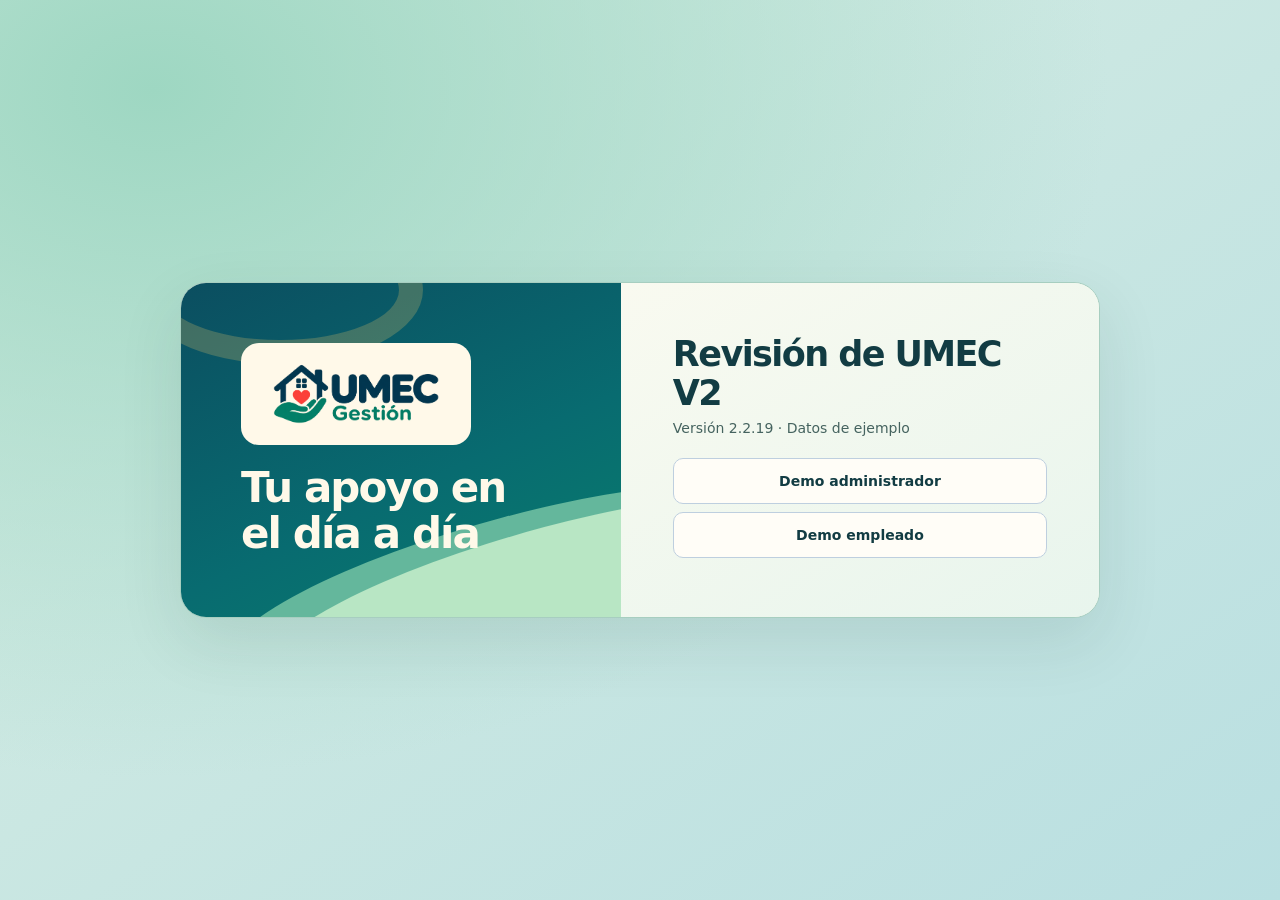
==== commit 79b78384: "Añade iconos pequeños al menú superior de UMEC v2.2.19" ====
--- a/revision-umec.html
+++ b/revision-umec.html
@@ -8,7 +8,7 @@
     <meta name="theme-color" content="#155b69" />
     <link rel="icon" type="image/png" sizes="32x32" href="umec-v2-icon-32.png">
     <link rel="apple-touch-icon" sizes="192x192" href="umec-v2-icon-192.png">
-    <title>UMEC Gestión · Revisión v2.2.18</title>
+    <title>UMEC Gestión · Revisión v2.2.19</title>
     <style>:root {
   --accent: #155b69;
   --ink: #203c44;
@@ -5138,6 +5138,16 @@
   .admin-shell #content .planning-header-actions { gap: 4px; }
   .admin-shell #content .planning-header-actions button { padding: 4px 6px; font-size: 11px; }
 }
+</style>
+<style>
+.area-tabs button, .admin-area-menu nav button {
+  display: inline-flex;
+  align-items: center;
+  gap: 6px;
+}
+.area-tabs button { justify-content: center; }
+.area-tab-icon { display: inline-flex; flex: none; }
+.area-tab-icon svg { width: 13px; height: 13px; }
 </style>
 </head>
   <body>
@@ -6236,6 +6246,9 @@
   Planificación: menuIcon(
     '<path d="M12 20H5a2 2 0 0 1-2-2V6a2 2 0 0 1 2-2h11a2 2 0 0 1 2 2v4M7 2v4M14 2v4M3 9h15M7 13h.01M11 13h.01M7 17h.01"/><circle cx="17.5" cy="17.5" r="4.5"/><path d="M17.5 15v2.5l1.5 1"/>',
   ),
+  Informes: menuIcon(
+    '<path d="M6 3h8l4 4v14H6zM14 3v5h4M9 17v-2m3 2v-4m3 4v-6"/>',
+  ),
   Empleados: menuIcon(
     '<path d="M9 5H5a2 2 0 0 0-2 2v12a2 2 0 0 0 2 2h14a2 2 0 0 0 2-2V7a2 2 0 0 0-2-2h-4"/><rect x="10" y="2" width="4" height="5" rx="1"/><circle cx="12" cy="11" r="2.3"/><path d="M7.5 18a4.5 3.5 0 0 1 9 0"/>',
   ),
@@ -6616,7 +6629,7 @@
         </div>
         <section class="access-card" aria-labelledby="access-title">
           <h1 id="access-title">Revisión de UMEC V2</h1>
-          <p class="access-intro">Versión 2.2.18 · Datos de ejemplo</p>
+          <p class="access-intro">Versión 2.2.19 · Datos de ejemplo</p>
           <p id="login-feedback" class="login-feedback" role="status">${esc(message)}</p>
             <div class="demo-options">
               ${btn("Demo administrador", "demo-admin", 'type="button"', "secondary full")}
@@ -6662,7 +6675,8 @@
   const admin = user.role === "admin";
   const adminHome = admin && page === "Inicio";
   const areaLabel = (tab) => tab === "Mi gestión" ? "Inicio" : tab;
-  const renderAreaButtons = (tabs, selectedTab) => tabs.map((tab) => `<button type="button" data-area="${tab}" class="${selectedTab === tab ? "active" : ""}" aria-current="${selectedTab === tab ? "page" : "false"}">${areaLabel(tab)}</button>`).join("");
+  const areaIcon = (tab) => icons[tab === "Coordinación" ? "Planificación" : areaLabel(tab)];
+  const renderAreaButtons = (tabs, selectedTab) => tabs.map((tab) => `<button type="button" data-area="${tab}" class="${selectedTab === tab ? "active" : ""}" aria-current="${selectedTab === tab ? "page" : "false"}"><span class="area-tab-icon" aria-hidden="true">${areaIcon(tab)}</span><span>${areaLabel(tab)}</span></button>`).join("");
   const areaButtons = renderAreaButtons(topTabs, currentTab);
   const mobileTabs = admin && menuModuleEnabled("Clientes") ? [...topTabs.slice(0, 1), "Clientes", ...topTabs.slice(1)] : topTabs;
   const mobileTab = page === "Clientes" ? "Clientes" : currentTab;
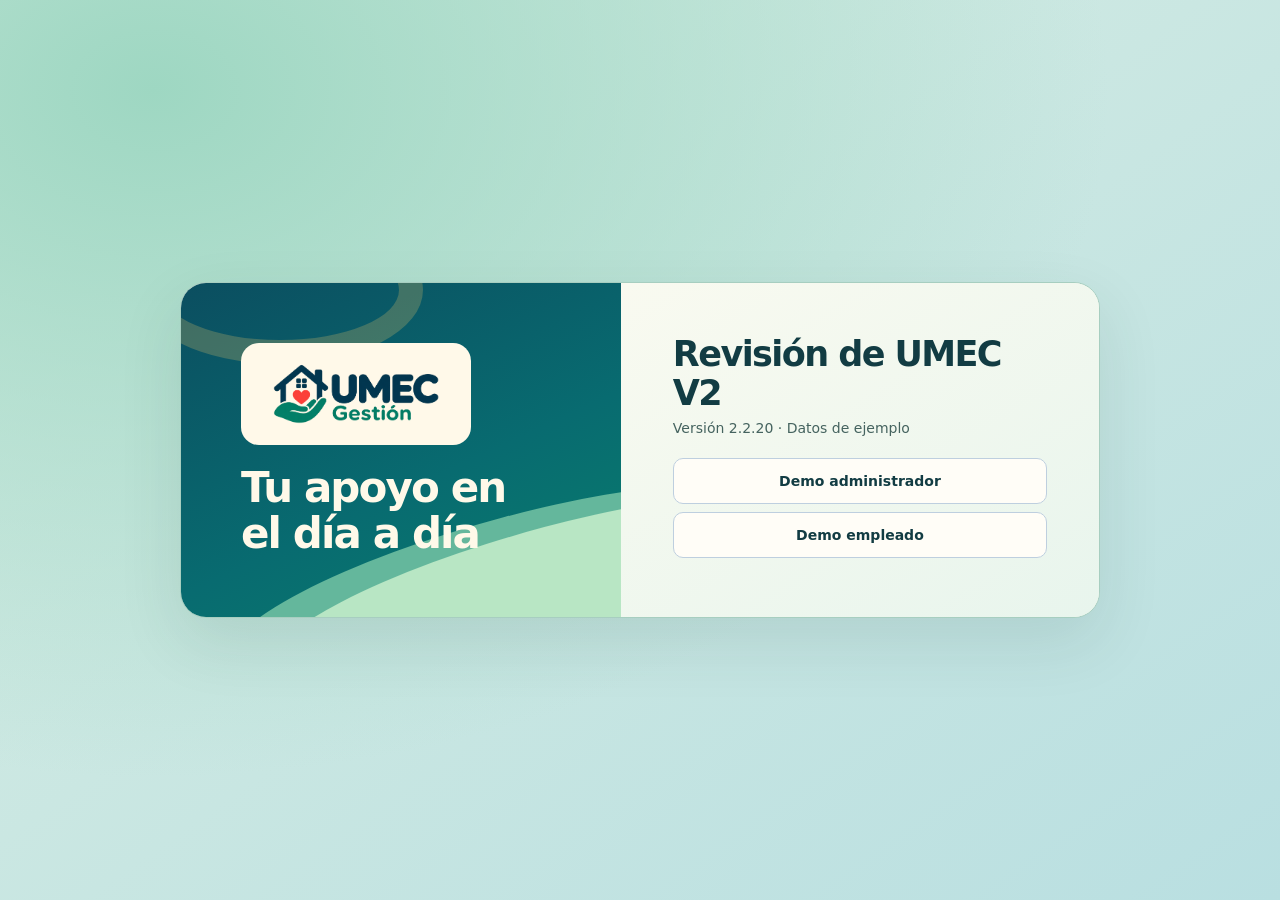
==== commit 115d1fbb: "Añade Clientes con su icono al menú superior de escritorio v2.2.20" ====
--- a/revision-umec.html
+++ b/revision-umec.html
@@ -8,7 +8,7 @@
     <meta name="theme-color" content="#155b69" />
     <link rel="icon" type="image/png" sizes="32x32" href="umec-v2-icon-32.png">
     <link rel="apple-touch-icon" sizes="192x192" href="umec-v2-icon-192.png">
-    <title>UMEC Gestión · Revisión v2.2.19</title>
+    <title>UMEC Gestión · Revisión v2.2.20</title>
     <style>:root {
   --accent: #155b69;
   --ink: #203c44;
@@ -6629,7 +6629,7 @@
         </div>
         <section class="access-card" aria-labelledby="access-title">
           <h1 id="access-title">Revisión de UMEC V2</h1>
-          <p class="access-intro">Versión 2.2.19 · Datos de ejemplo</p>
+          <p class="access-intro">Versión 2.2.20 · Datos de ejemplo</p>
           <p id="login-feedback" class="login-feedback" role="status">${esc(message)}</p>
             <div class="demo-options">
               ${btn("Demo administrador", "demo-admin", 'type="button"', "secondary full")}
@@ -6666,22 +6666,21 @@
   const teamArea = area === "Coordinación" || ["Cobros", "Informes"].includes(page);
   const topTabs = [
     "Mi gestión",
+    ...(user.role === "admin" && menuModuleEnabled("Clientes") ? ["Clientes"] : []),
     ...(user.role === "admin" && menuModuleEnabled("Coordinación") ? ["Coordinación"] : []),
     ...(user.role === "admin" && menuModuleEnabled("Cobros") ? ["Cobros"] : []),
     ...(user.role === "admin" && menuModuleEnabled("Empleados") ? ["Empleados"] : []),
     ...(user.role === "admin" ? ["Informes"] : []),
   ];
-  const currentTab = ["Empleados", "Cobros", "Informes"].includes(page) ? page : area;
+  const currentTab = topTabs.includes(page) ? page : area;
   const admin = user.role === "admin";
   const adminHome = admin && page === "Inicio";
   const areaLabel = (tab) => tab === "Mi gestión" ? "Inicio" : tab;
   const areaIcon = (tab) => icons[tab === "Coordinación" ? "Planificación" : areaLabel(tab)];
   const renderAreaButtons = (tabs, selectedTab) => tabs.map((tab) => `<button type="button" data-area="${tab}" class="${selectedTab === tab ? "active" : ""}" aria-current="${selectedTab === tab ? "page" : "false"}"><span class="area-tab-icon" aria-hidden="true">${areaIcon(tab)}</span><span>${areaLabel(tab)}</span></button>`).join("");
   const areaButtons = renderAreaButtons(topTabs, currentTab);
-  const mobileTabs = admin && menuModuleEnabled("Clientes") ? [...topTabs.slice(0, 1), "Clientes", ...topTabs.slice(1)] : topTabs;
-  const mobileTab = page === "Clientes" ? "Clientes" : currentTab;
   $("#app").innerHTML =
-    `<div class="shell ${admin ? "admin-shell" : ""} ${teamArea ? "team-area" : ""} ${menuCollapsed ? "menu-collapsed" : ""}">${teamArea ? "" : `<aside class="sidebar" id="main-menu"><a class="brand" href="#" data-action="home"><img src="${currentAppLogo()}" alt="UMEC Gestión"><span>UNA MANO EN CASA</span></a><p class="nav-caption">${area === "Coordinación" ? "ORGANIZAR EL EQUIPO" : "MI ESPACIO"}</p><nav aria-label="Menú principal">${nav.filter((n) => user.role !== "admin" || menuModuleEnabled(n)).map((n) => `<button data-page="${n}" class="nav-item ${n === page ? "current" : ""}" aria-label="${n === "Agenda" ? "Mi Agenda" : n}" title="${n === "Agenda" ? "Mi Agenda" : n}"><span aria-hidden="true">${icons[n]}</span><span class="nav-label">${n === "Crear servicios" ? '<span class="nav-label-full">Crear servicios</span><span class="nav-label-short" aria-hidden="true">Crear</span>' : n === "Agenda" ? '<span class="my-agenda-word" aria-hidden="true"><span class="my-agenda-ink">Mi</span></span><span class="my-agenda-title">Agenda</span>' : n}</span></button>`).join("")}</nav><button type="button" class="menu-toggle secondary" data-action="toggle-menu" aria-label="${menuCollapsed ? "Expandir menú" : "Recoger menú"}" title="${menuCollapsed ? "Expandir menú" : "Recoger menú"}" aria-expanded="${!menuCollapsed}" aria-controls="main-menu"><svg viewBox="0 0 24 24" width="24" height="24" fill="none" stroke="currentColor" stroke-width="2" stroke-linecap="round" stroke-linejoin="round" aria-hidden="true" focusable="false"><path d="M14 6 8 12l6 6"/></svg></button></aside>`}<div class="workspace"><header class="topbar"><div class="topbar-navigation"><img class="team-logo ${teamArea ? "" : "mobile-header-logo"}" src="${currentAppLogo()}" alt="UMEC Gestión"><div class="area-tabs" role="group" aria-label="Área de trabajo">${areaButtons}</div>${admin ? `<details class="admin-area-menu"><summary><svg width="18" height="18" viewBox="0 0 24 24" fill="none" stroke="currentColor" stroke-width="2" stroke-linecap="round" aria-hidden="true"><path d="M4 6h16M4 12h16M4 18h16"/></svg><span class="sr-only">Cambiar de sección: </span><b>${areaLabel(mobileTab)}</b><svg width="14" height="14" viewBox="0 0 24 24" fill="none" stroke="currentColor" stroke-width="2" aria-hidden="true"><path d="m6 9 6 6 6-6"/></svg></summary><nav aria-label="Secciones de administración">${renderAreaButtons(mobileTabs, mobileTab)}</nav></details>` : ""}</div>${accountMenu()}</header><div class="mode-banner ${store.mode === "cloud" ? "cloud" : ""}"><span>${store.mode === "demo" ? "◉ DEMOSTRACIÓN · Datos ficticios guardados en este navegador" : "● CONECTADO · Cuenta única de UMEC"} </span>${store.mode === "demo" ? '<button data-action="logout">Salir de la demo</button>' : user.role === "admin" ? btn("Reservas web", "web-bookings", 'type="button"', "secondary") + btn("Solicitudes de acceso", "employee-requests", 'type="button"', "secondary") : ""}</div><main id="content" class="${adminHome ? "admin-home" : page === "Planificación" ? "planning-page" : ""}"><div class="page-heading ${page === "Inicio" ? "home-heading" : ""}"><div><span class="eyebrow">${area === "Coordinación" ? "COORDINACIÓN DEL EQUIPO" : "UMEC GESTIÓN"}</span><h1 class="${page === "Inicio" ? "sr-only" : ""}">${page === "Inicio" ? "Resumen general" : page}</h1><p>${subtitle()}</p></div>${user.role === "admin" && page === "Planificación" ? `<div class="planning-header-actions">${btn("+ Crear servicio", "create-service")}${menuModuleEnabled("Clientes") ? `<div class="planning-client-actions">${btn(icons.Clientes + "<span>Clientes</span>", "coord-clients", "", "secondary")}${btn("+ Añadir cliente", "new-client", "", "secondary")}</div>` : ""}</div>` : user.role === "admin" && page === "Clientes" && area === "Coordinación" ? btn("Volver a Planificación", "coord", "", "secondary") : user.role === "admin" && page === "Cobros" ? btn('<svg width="20" height="20" viewBox="0 0 24 24" fill="none" stroke="currentColor" stroke-width="1.8" stroke-linecap="round" stroke-linejoin="round" aria-hidden="true"><path d="M6 9V3h12v6M6 17H4a2 2 0 0 1-2-2v-4a2 2 0 0 1 2-2h16a2 2 0 0 1 2 2v4a2 2 0 0 1-2 2h-2M6 14h12v7H6zM17 12h2"/></svg><span>Ver informe</span>', "view-payment-report", "", "secondary payment-report-button") : user.role === "admin" && ["Inicio", "Servicios"].includes(page) ? btn("+ Crear servicio", "create-service") : ""}</div>${body()}</main><footer>Una mano en casa <span>·</span> Gestión cercana, cada día.</footer></div></div>`;
+    `<div class="shell ${admin ? "admin-shell" : ""} ${teamArea ? "team-area" : ""} ${menuCollapsed ? "menu-collapsed" : ""}">${teamArea ? "" : `<aside class="sidebar" id="main-menu"><a class="brand" href="#" data-action="home"><img src="${currentAppLogo()}" alt="UMEC Gestión"><span>UNA MANO EN CASA</span></a><p class="nav-caption">${area === "Coordinación" ? "ORGANIZAR EL EQUIPO" : "MI ESPACIO"}</p><nav aria-label="Menú principal">${nav.filter((n) => user.role !== "admin" || menuModuleEnabled(n)).map((n) => `<button data-page="${n}" class="nav-item ${n === page ? "current" : ""}" aria-label="${n === "Agenda" ? "Mi Agenda" : n}" title="${n === "Agenda" ? "Mi Agenda" : n}"><span aria-hidden="true">${icons[n]}</span><span class="nav-label">${n === "Crear servicios" ? '<span class="nav-label-full">Crear servicios</span><span class="nav-label-short" aria-hidden="true">Crear</span>' : n === "Agenda" ? '<span class="my-agenda-word" aria-hidden="true"><span class="my-agenda-ink">Mi</span></span><span class="my-agenda-title">Agenda</span>' : n}</span></button>`).join("")}</nav><button type="button" class="menu-toggle secondary" data-action="toggle-menu" aria-label="${menuCollapsed ? "Expandir menú" : "Recoger menú"}" title="${menuCollapsed ? "Expandir menú" : "Recoger menú"}" aria-expanded="${!menuCollapsed}" aria-controls="main-menu"><svg viewBox="0 0 24 24" width="24" height="24" fill="none" stroke="currentColor" stroke-width="2" stroke-linecap="round" stroke-linejoin="round" aria-hidden="true" focusable="false"><path d="M14 6 8 12l6 6"/></svg></button></aside>`}<div class="workspace"><header class="topbar"><div class="topbar-navigation"><img class="team-logo ${teamArea ? "" : "mobile-header-logo"}" src="${currentAppLogo()}" alt="UMEC Gestión"><div class="area-tabs" role="group" aria-label="Área de trabajo">${areaButtons}</div>${admin ? `<details class="admin-area-menu"><summary><svg width="18" height="18" viewBox="0 0 24 24" fill="none" stroke="currentColor" stroke-width="2" stroke-linecap="round" aria-hidden="true"><path d="M4 6h16M4 12h16M4 18h16"/></svg><span class="sr-only">Cambiar de sección: </span><b>${areaLabel(currentTab)}</b><svg width="14" height="14" viewBox="0 0 24 24" fill="none" stroke="currentColor" stroke-width="2" aria-hidden="true"><path d="m6 9 6 6 6-6"/></svg></summary><nav aria-label="Secciones de administración">${areaButtons}</nav></details>` : ""}</div>${accountMenu()}</header><div class="mode-banner ${store.mode === "cloud" ? "cloud" : ""}"><span>${store.mode === "demo" ? "◉ DEMOSTRACIÓN · Datos ficticios guardados en este navegador" : "● CONECTADO · Cuenta única de UMEC"} </span>${store.mode === "demo" ? '<button data-action="logout">Salir de la demo</button>' : user.role === "admin" ? btn("Reservas web", "web-bookings", 'type="button"', "secondary") + btn("Solicitudes de acceso", "employee-requests", 'type="button"', "secondary") : ""}</div><main id="content" class="${adminHome ? "admin-home" : page === "Planificación" ? "planning-page" : ""}"><div class="page-heading ${page === "Inicio" ? "home-heading" : ""}"><div><span class="eyebrow">${area === "Coordinación" ? "COORDINACIÓN DEL EQUIPO" : "UMEC GESTIÓN"}</span><h1 class="${page === "Inicio" ? "sr-only" : ""}">${page === "Inicio" ? "Resumen general" : page}</h1><p>${subtitle()}</p></div>${user.role === "admin" && page === "Planificación" ? `<div class="planning-header-actions">${btn("+ Crear servicio", "create-service")}${menuModuleEnabled("Clientes") ? `<div class="planning-client-actions">${btn(icons.Clientes + "<span>Clientes</span>", "coord-clients", "", "secondary")}${btn("+ Añadir cliente", "new-client", "", "secondary")}</div>` : ""}</div>` : user.role === "admin" && page === "Clientes" && area === "Coordinación" ? btn("Volver a Planificación", "coord", "", "secondary") : user.role === "admin" && page === "Cobros" ? btn('<svg width="20" height="20" viewBox="0 0 24 24" fill="none" stroke="currentColor" stroke-width="1.8" stroke-linecap="round" stroke-linejoin="round" aria-hidden="true"><path d="M6 9V3h12v6M6 17H4a2 2 0 0 1-2-2v-4a2 2 0 0 1 2-2h16a2 2 0 0 1 2 2v4a2 2 0 0 1-2 2h-2M6 14h12v7H6zM17 12h2"/></svg><span>Ver informe</span>', "view-payment-report", "", "secondary payment-report-button") : user.role === "admin" && ["Inicio", "Servicios"].includes(page) ? btn("+ Crear servicio", "create-service") : ""}</div>${body()}</main><footer>Una mano en casa <span>·</span> Gestión cercana, cada día.</footer></div></div>`;
   if (page === "Crear servicios" && editingServiceId && user.role === "admin") {
     const editing = db.services.find((service) => service.id === editingServiceId);
     if (editing) $("#content .form-card").outerHTML = serviceForm(editing);
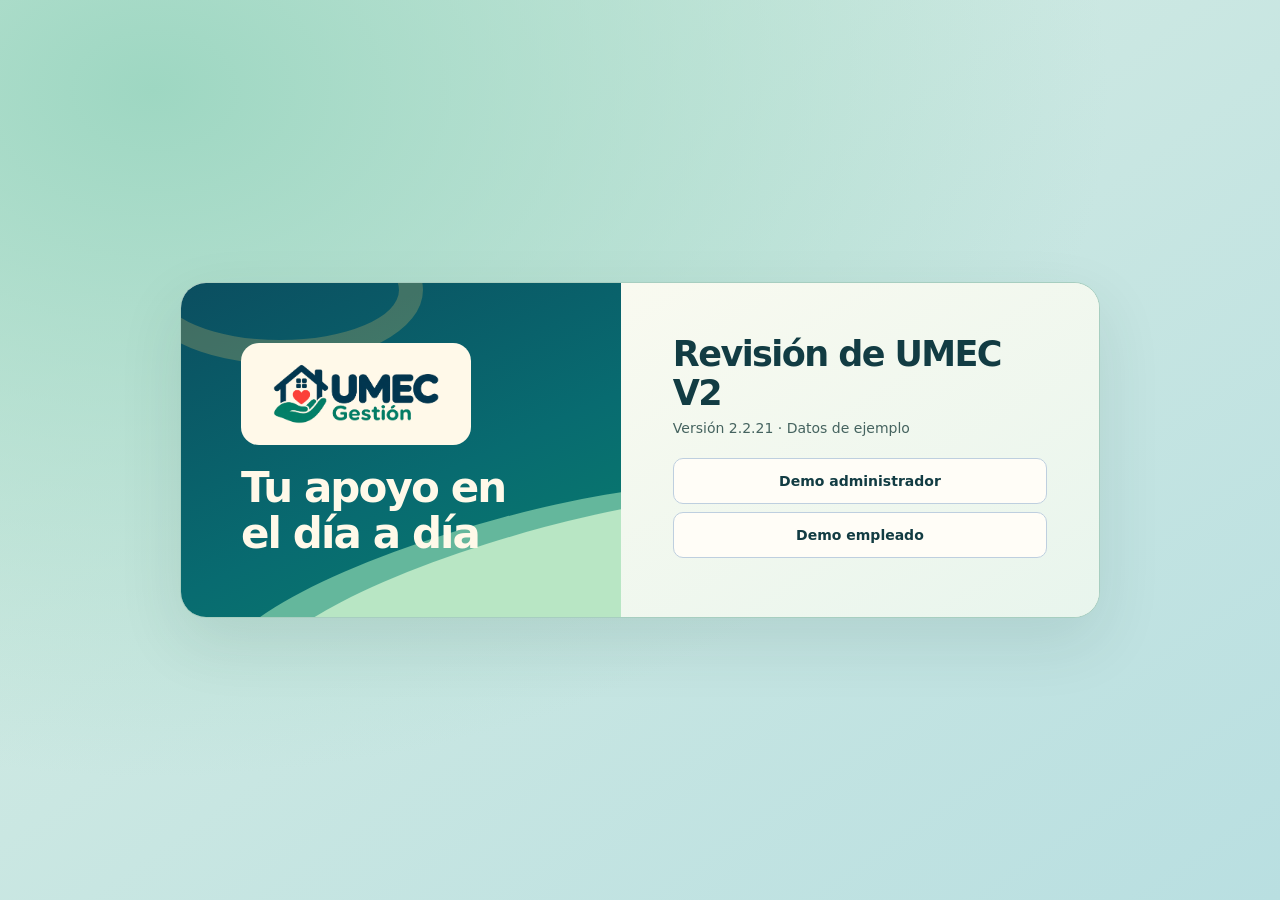
==== commit 25322c52: "Añade vista de escritorio adaptada al móvil horizontal en la demo v2.2.21" ====
--- a/revision-umec.html
+++ b/revision-umec.html
@@ -8,7 +8,7 @@
     <meta name="theme-color" content="#155b69" />
     <link rel="icon" type="image/png" sizes="32x32" href="umec-v2-icon-32.png">
     <link rel="apple-touch-icon" sizes="192x192" href="umec-v2-icon-192.png">
-    <title>UMEC Gestión · Revisión v2.2.20</title>
+    <title>UMEC Gestión · Revisión v2.2.21</title>
     <style>:root {
   --accent: #155b69;
   --ink: #203c44;
@@ -1263,7 +1263,7 @@
     display: none;
   }
 }
-@media (max-width: 800px) {
+@media screen and (max-width: 800px) and (orientation: portrait), screen and (max-width: 800px) and (min-height: 501px), screen and (max-width: 800px) and (max-width: 499px), print and (max-width: 800px) {
   .sidebar {
     position: static;
     width: 100%;
@@ -1702,7 +1702,7 @@
   border: 2px solid var(--accent);
   background: #edf5f5;
 }
-@media (max-width: 700px) {
+@media screen and (max-width: 700px) and (orientation: portrait), screen and (max-width: 700px) and (min-height: 501px), screen and (max-width: 700px) and (max-width: 499px), print and (max-width: 700px) {
   .client-row {
     grid-template-columns: minmax(0, 1fr) auto;
     gap: 10px;
@@ -1760,7 +1760,7 @@
   flex-wrap: wrap;
 }
 
-@media (max-width: 700px) {
+@media screen and (max-width: 700px) and (orientation: portrait), screen and (max-width: 700px) and (min-height: 501px), screen and (max-width: 700px) and (max-width: 499px), print and (max-width: 700px) {
   .marked-label {
     font-size: 0;
     padding: 2px 4px;
@@ -2036,7 +2036,7 @@
     backdrop-filter: blur(8px);
   }
 }
-@media (max-width: 700px) {
+@media screen and (max-width: 700px) and (orientation: portrait), screen and (max-width: 700px) and (min-height: 501px), screen and (max-width: 700px) and (max-width: 499px), print and (max-width: 700px) {
   .available-person,
   .unavailable-person {
     flex-direction: column;
@@ -2230,7 +2230,7 @@
     grid-template-columns: minmax(0, 1fr);
   }
 }
-@media (max-width: 700px) {
+@media screen and (max-width: 700px) and (orientation: portrait), screen and (max-width: 700px) and (min-height: 501px), screen and (max-width: 700px) and (max-width: 499px), print and (max-width: 700px) {
   .calendar-card {
     padding: 10px 6px;
   }
@@ -2298,7 +2298,7 @@
 .team-availability b {
   font-size: 13px;
 }
-@media (max-width: 700px) {
+@media screen and (max-width: 700px) and (orientation: portrait), screen and (max-width: 700px) and (min-height: 501px), screen and (max-width: 700px) and (max-width: 499px), print and (max-width: 700px) {
   .count-short {
     font-size: 13px;
   }
@@ -2724,7 +2724,7 @@
 .home-heading > .primary {
   margin-top: 0;
 }
-@media (min-width: 801px) {
+@media (min-width: 801px), screen and (orientation: landscape) and (min-width: 500px) and (max-width: 1050px) and (max-height: 500px) {
   .menu-toggle {
     display: inline-flex;
     align-items: center;
@@ -2773,7 +2773,7 @@
   }
 }
 
-@media (min-width: 801px) {
+@media (min-width: 801px), screen and (orientation: landscape) and (min-width: 500px) and (max-width: 1050px) and (max-height: 500px) {
   .sidebar > .menu-toggle {
     align-self: flex-end;
     flex-shrink: 0;
@@ -2858,7 +2858,7 @@
   height: 44px;
   padding: 8px;
 }
-@media (max-width: 800px) {
+@media screen and (max-width: 800px) and (orientation: portrait), screen and (max-width: 800px) and (min-height: 501px), screen and (max-width: 800px) and (max-width: 499px), print and (max-width: 800px) {
   .topbar {
     height: 56px;
     min-height: 56px;
@@ -2901,7 +2901,7 @@
   display: grid;
   place-items: center;
 }
-@media (max-width: 800px) {
+@media screen and (max-width: 800px) and (orientation: portrait), screen and (max-width: 800px) and (min-height: 501px), screen and (max-width: 800px) and (max-width: 499px), print and (max-width: 800px) {
   .nav-item .app-icon {
     width: 18px;
     height: 18px;
@@ -3070,7 +3070,7 @@
     justify-self: end;
   }
 }
-@media (max-width: 700px) {
+@media screen and (max-width: 700px) and (orientation: portrait), screen and (max-width: 700px) and (min-height: 501px), screen and (max-width: 700px) and (max-width: 499px), print and (max-width: 700px) {
   .service-day-group,
   .unassigned-services {
     padding: 14px 10px;
@@ -3318,7 +3318,7 @@
     font-size: 12px;
   }
 }
-@media (max-width: 700px) {
+@media screen and (max-width: 700px) and (orientation: portrait), screen and (max-width: 700px) and (min-height: 501px), screen and (max-width: 700px) and (max-width: 499px), print and (max-width: 700px) {
   .services-week-pending {
     padding: 12px;
   }
@@ -3353,7 +3353,7 @@
 .pending-list-scroll-hint.always {
   display: block;
 }
-@media (max-width: 700px) {
+@media screen and (max-width: 700px) and (orientation: portrait), screen and (max-width: 700px) and (min-height: 501px), screen and (max-width: 700px) and (max-width: 499px), print and (max-width: 700px) {
   .pending-list-scroll-hint {
     display: block;
   }
@@ -3494,7 +3494,7 @@
 .services-month-short {
   display: none;
 }
-@media (max-width: 700px) {
+@media screen and (max-width: 700px) and (orientation: portrait), screen and (max-width: 700px) and (min-height: 501px), screen and (max-width: 700px) and (max-width: 499px), print and (max-width: 700px) {
   .services-week-toolbar {
     grid-template-columns: minmax(0, 1fr) auto;
     gap: 10px;
@@ -3642,7 +3642,7 @@
 .planning-day-mode .planning-period-day > .cal-day {
   min-height: 70px;
 }
-@media (min-width: 801px) {
+@media (min-width: 801px), screen and (orientation: landscape) and (min-width: 500px) and (max-width: 1050px) and (max-height: 500px) {
   #content.planning-page {
     padding: 14px 20px 12px;
     max-width: 1800px;
@@ -3817,7 +3817,7 @@
     min-width: 1100px;
   }
 }
-@media (max-width: 800px) {
+@media screen and (max-width: 800px) and (orientation: portrait), screen and (max-width: 800px) and (min-height: 501px), screen and (max-width: 800px) and (max-width: 499px), print and (max-width: 800px) {
   .planning-page .page-heading {
     flex-wrap: wrap;
   }
@@ -3856,7 +3856,7 @@
   }
 }
 
-@media (min-width: 801px) {
+@media (min-width: 801px), screen and (orientation: landscape) and (min-width: 500px) and (max-width: 1050px) and (max-height: 500px) {
   .planning-calendar .daily {
     max-height: calc(100dvh - 250px);
   }
@@ -3865,7 +3865,7 @@
   }
 }
 
-@media (min-width: 801px) {
+@media (min-width: 801px), screen and (orientation: landscape) and (min-width: 500px) and (max-width: 1050px) and (max-height: 500px) {
   .planning-month-mode .cal-day {
     padding: 2px 4px;
   }
@@ -4161,7 +4161,7 @@
 .client-contact-icon { display: grid; place-items: center; width: 40px; height: 40px; border: 1px solid var(--line); border-radius: 9px; color: var(--ink); background: var(--surface-2); }
 .client-contact-icon svg { width: 20px; height: 20px; fill: currentColor; }
 .client-contact-icon[aria-label="WhatsApp"] { color: #087b51; background: #e5f6ee; }
-@media (max-width: 520px) {
+@media screen and (max-width: 520px) and (orientation: portrait), screen and (max-width: 520px) and (min-height: 501px), screen and (max-width: 520px) and (max-width: 499px), print and (max-width: 520px) {
   .team-area .topbar-navigation { gap: 4px; }
   .team-logo { width: 40px; height: 32px; }
   .team-area .area-tabs button { padding-inline: 6px; font-size: 11px; }
@@ -4185,7 +4185,7 @@
 .planning-hour-picker summary { cursor:pointer; font-weight:650; padding:7px 0; }
 .client-address { padding:8px 10px 0; margin:0 0 12px; border:1px solid var(--line); border-radius:8px; }
 .client-address-grid { display:grid; grid-template-columns:minmax(0,2fr) minmax(0,1fr); gap:10px; }
-@media (max-width:600px) {
+@media screen and (max-width: 600px) and (orientation: portrait), screen and (max-width: 600px) and (min-height: 501px), screen and (max-width: 600px) and (max-width: 499px), print and (max-width: 600px) {
   .planning-visit { grid-template-columns:minmax(0,1fr) auto; gap:3px 8px; }
   .planning-visit-time { grid-column:1; }
   .planning-visit > span:nth-child(2) { grid-column:1 / -1; grid-row:2; }
@@ -4244,7 +4244,7 @@
   .team-area #service-form > .form-actions { grid-area: 3 / 1 / 4 / -1; }
   .team-area #service-form > .form-error { grid-area: 4 / 1 / 5 / -1; }
 }
-@media (max-width: 600px) {
+@media screen and (max-width: 600px) and (orientation: portrait), screen and (max-width: 600px) and (min-height: 501px), screen and (max-width: 600px) and (max-width: 499px), print and (max-width: 600px) {
   .topbar .account-name { display: none; }
 }
 #assignment-info .available-person {
@@ -4330,7 +4330,7 @@
 .planning-date-strip .focused .strip-day { font-size: 22px; }
 .planning-date-strip .focused .day-number { display: block; }
 .planning-date-strip .cal-day:not(.focused) > :not(.day-number) { display: none; }
-@media (max-width: 560px) {
+@media screen and (max-width: 560px) and (orientation: portrait), screen and (max-width: 560px) and (min-height: 501px), screen and (max-width: 560px) and (max-width: 499px), print and (max-width: 560px) {
   .planning-date-strip {
     grid-template-columns: repeat(2, minmax(0, 1fr)) minmax(0, 1.5fr) repeat(2, minmax(0, 1fr));
     gap: 4px;
@@ -4347,7 +4347,7 @@
 .personal-calendar .calendar-grid .cal-day { min-height:52px; padding:4px; }
 .personal-calendar .calendar-grid .day-number { font-size:13px; }
 .personal-calendar .calendar-grid .calendar-count { font-size:9px; margin-top:2px; padding:1px 3px; }
-@media (max-width:520px) {
+@media screen and (max-width: 520px) and (orientation: portrait), screen and (max-width: 520px) and (min-height: 501px), screen and (max-width: 520px) and (max-width: 499px), print and (max-width: 520px) {
   .personal-calendar .calendar-grid .cal-day { min-height:44px; padding:2px; }
   .personal-calendar .calendar-grid { gap:3px; }
 }
@@ -4459,7 +4459,7 @@
 .login-v4 .demo-entry { margin-top: 17px; padding-top: 15px; border-color: #d8e5df; }
 .login-v4 .demo-entry summary { background: #fff7e5; border-color: #d6a34e; }
 .login-v4 .demo-entry p { color: #45635f; margin: 10px 0; }
-@media (max-width: 720px) {
+@media screen and (max-width: 720px) and (orientation: portrait), screen and (max-width: 720px) and (min-height: 501px), screen and (max-width: 720px) and (max-width: 499px), print and (max-width: 720px) {
   .login-v4 .access-layout { width: min(100%, 455px); grid-template-columns: minmax(0, 1fr); }
   .login-v4 .access-brand { padding: 12px 20px; align-items: center; }
   .login-v4 .login-logo { width: 144px; height: 62px; object-position: center; }
@@ -4513,7 +4513,7 @@
 .login-v4 .access-google, .login-v4 #login-form input, .login-v4 .demo-options button { background: #fffdf7; }
 .login-v4 .demo-entry summary { background: #ffe7a5; color: #553600; }
 .login-v4 .demo-entry summary:hover { background: #ffdc82; }
-@media (max-width: 720px) {
+@media screen and (max-width: 720px) and (orientation: portrait), screen and (max-width: 720px) and (min-height: 501px), screen and (max-width: 720px) and (max-width: 499px), print and (max-width: 720px) {
   .login-v4 .access-brand { padding: 14px 20px; }
   .login-v4 .access-brand::before { width: 78%; height: 65%; bottom: -38%; }
   .login-v4 .access-brand::after { width: 24%; height: 90%; top: -80%; left: -4%; }
@@ -4575,7 +4575,7 @@
   border-radius: 0 0 7px 7px;
 }
 .topbar .mobile-header-logo { display: none; }
-@media (max-width: 800px) {
+@media screen and (max-width: 800px) and (orientation: portrait), screen and (max-width: 800px) and (min-height: 501px), screen and (max-width: 800px) and (max-width: 499px), print and (max-width: 800px) {
   .workspace .topbar {
     display: grid;
     grid-template-columns: minmax(0, 1fr) auto;
@@ -4633,7 +4633,7 @@
 }
 </style>
 <style>
-@media (max-width: 800px) {
+@media screen and (max-width: 800px) and (orientation: portrait), screen and (max-width: 800px) and (min-height: 501px), screen and (max-width: 800px) and (max-width: 499px), print and (max-width: 800px) {
   .shell > .sidebar {
     position: fixed;
     inset: auto 0 0;
@@ -4811,7 +4811,7 @@
     color: transparent;
   }
 }
-@media (max-width: 800px) {
+@media screen and (max-width: 800px) and (orientation: portrait), screen and (max-width: 800px) and (min-height: 501px), screen and (max-width: 800px) and (max-width: 499px), print and (max-width: 800px) {
   .shell > .sidebar .nav-item:has(.my-agenda-word) { gap: 2px; }
   .shell > .sidebar .nav-label:has(.my-agenda-word) { display: grid; }
   :root[data-skin="petrol"] .sidebar .nav-item:not(.current) { --agenda-mi-red: #ec9b91; --agenda-mi-green: #73dbc0; }
@@ -4835,12 +4835,12 @@
 .reports-layout { display:grid; gap:14px; grid-template-columns:repeat(2,minmax(0,1fr)); }
 .reports-layout > :first-child { grid-column:1/-1; }
 .reports-layout h2 { margin-top:0; }
-@media(max-width:620px) {
+@media screen and (max-width: 620px) and (orientation: portrait), screen and (max-width: 620px) and (min-height: 501px), screen and (max-width: 620px) and (max-width: 499px), print and (max-width: 620px) {
   .reports-layout { grid-template-columns:1fr; }
 }
 </style>
 <style>
-@media (max-width: 620px) {
+@media screen and (max-width: 620px) and (orientation: portrait), screen and (max-width: 620px) and (min-height: 501px), screen and (max-width: 620px) and (max-width: 499px), print and (max-width: 620px) {
   .workspace .topbar .area-tabs:has(> button:nth-child(5):last-child) {
     grid-template-columns: repeat(6, minmax(0, 1fr));
     grid-auto-flow: row;
@@ -4858,7 +4858,7 @@
 </style>
 <style>
 .admin-area-menu { display: none; }
-@media (max-width: 800px) {
+@media screen and (max-width: 800px) and (orientation: portrait), screen and (max-width: 800px) and (min-height: 501px), screen and (max-width: 800px) and (max-width: 499px), print and (max-width: 800px) {
   .admin-shell .workspace .topbar { grid-template-rows: auto; }
   .admin-shell .workspace .topbar-navigation {
     display: flex;
@@ -4944,7 +4944,7 @@
 </style>
 <style>
 /* Compact spacing for the administrator on narrow screens. */
-@media screen and (max-width: 800px) {
+@media screen and (max-width: 800px) and (orientation: portrait), screen and (max-width: 800px) and (min-height: 501px), screen and (max-width: 800px) and (max-width: 499px), print and (max-width: 800px) {
   .admin-shell .workspace .topbar { padding: 4px 10px; }
   .admin-shell .mode-banner { padding: 4px 10px; gap: 3px 8px; flex-wrap: wrap; }
   .admin-shell > .workspace > #content { padding: 10px 10px 6px; }
@@ -5006,7 +5006,7 @@
 }
 </style>
 <style>
-@media screen and (max-width: 800px) {
+@media screen and (max-width: 800px) and (orientation: portrait), screen and (max-width: 800px) and (min-height: 501px), screen and (max-width: 800px) and (max-width: 499px), print and (max-width: 800px) {
   .admin-shell #content { font-size: 13px; }
   .admin-shell #content .page-heading h1 { font-size: 20px; }
   .admin-shell #content .card h2 { font-size: 15px; }
@@ -5057,7 +5057,7 @@
 </style>
 <style>
 .availability-toggle { display: none; }
-@media screen and (max-width: 800px) {
+@media screen and (max-width: 800px) and (orientation: portrait), screen and (max-width: 800px) and (min-height: 501px), screen and (max-width: 800px) and (max-width: 499px), print and (max-width: 800px) {
   .admin-shell .workspace .topbar { padding: 3px 8px; gap: 6px; }
   .admin-shell .workspace .topbar:has(.admin-area-menu[open]) {
     position: relative;
@@ -5148,6 +5148,68 @@
 .area-tabs button { justify-content: center; }
 .area-tab-icon { display: inline-flex; flex: none; }
 .area-tab-icon svg { width: 13px; height: 13px; }
+</style>
+<style>
+@media screen and (orientation: landscape) and (min-width: 500px) and (max-width: 1050px) and (max-height: 500px) {
+  .shell { --landscape-sidebar-width: clamp(110px, 19vw, 150px); }
+  .shell > .sidebar {
+    width: var(--landscape-sidebar-width);
+    padding: 6px 5px;
+  }
+  .shell > .workspace {
+    margin-left: var(--landscape-sidebar-width);
+    width: calc(100% - var(--landscape-sidebar-width));
+    min-width: 0;
+  }
+  .shell.team-area > .workspace { margin-left: 0; width: 100%; }
+  .shell.menu-collapsed > .sidebar { width: 51px; padding: 6px 4px; }
+  .shell.menu-collapsed:has(> .sidebar) > .workspace {
+    margin-left: 51px;
+    width: calc(100% - 51px);
+  }
+  .shell > .sidebar .brand img { width: 100%; height: 32px; padding: 0; object-fit: contain; }
+  .shell > .sidebar .brand > span { font-size: 8px; }
+  .shell > .sidebar .nav-caption { margin-block: 8px 3px; }
+  .shell > .sidebar nav { margin-block: 4px 0; }
+  .shell > .sidebar .nav-item {
+    width: 100%;
+    min-height: 34px;
+    padding: 4px 5px;
+    margin-bottom: 2px;
+    gap: 5px;
+    font-size: 11px;
+  }
+  .shell > .sidebar .nav-item > span:first-child svg { width: 16px; height: 16px; }
+  .shell > .sidebar .menu-toggle { margin-top: 5px; width: 34px; min-width: 34px; height: 34px; padding: 6px; }
+  .workspace .topbar { height: auto; min-height: 42px; padding: 3px 6px; gap: 5px; }
+  .workspace .topbar-navigation { min-width: 0; flex: 1; gap: 5px; }
+  .workspace .topbar .team-logo { width: 44px; height: 27px; }
+  .workspace .topbar .area-tabs { flex-wrap: wrap; padding: 2px; gap: 2px; }
+  .workspace .topbar .area-tabs button { min-height: 32px; padding: 3px 5px; font-size: 11px; gap: 4px; }
+  .workspace .topbar .area-tab-icon svg { width: 12px; height: 12px; }
+  .workspace .topbar .account-name { display: none; }
+  .workspace .topbar .account-menu summary { min-height: 34px; }
+  .workspace .mode-banner { padding: 3px 8px; flex-wrap: wrap; gap: 4px; }
+  .workspace #content, .workspace #content.planning-page { padding: 8px; }
+  .workspace .page-heading { margin-bottom: 8px; gap: 6px; }
+  .workspace .page-heading .eyebrow { margin-bottom: 3px; }
+  .workspace .page-heading h1 { font-size: 21px; }
+  .workspace .page-heading p { margin: 3px 0 0; }
+  .workspace .card { padding: 8px; }
+  .workspace .section-heading { margin-bottom: 5px; }
+  .workspace .stats { gap: 5px; margin-bottom: 8px; grid-template-columns: repeat(auto-fit, minmax(112px, 1fr)); }
+  .workspace .stats > :is(article, button) { padding: 6px; }
+  .workspace .stats > :is(article, button) > b { margin: 2px 0; font-size: 19px; }
+  .workspace :is(.personal-calendar, .planning-month-mode) .calendar-layout {
+    grid-template-columns: minmax(0, 1.45fr) minmax(0, 1fr);
+    gap: 6px;
+  }
+  .workspace :is(.personal-calendar, .planning-month-mode) .cal-day { min-height: 35px; padding: 2px; }
+  .workspace .reports-layout { gap: 6px; grid-template-columns: repeat(2, minmax(0, 1fr)); }
+  .workspace .payment-toolbar { gap: 5px; }
+  .workspace .form-card .form-grid { gap: 6px; }
+  .workspace .form-card label { margin-bottom: 6px; }
+}
 </style>
 </head>
   <body>
@@ -6629,7 +6691,7 @@
         </div>
         <section class="access-card" aria-labelledby="access-title">
           <h1 id="access-title">Revisión de UMEC V2</h1>
-          <p class="access-intro">Versión 2.2.20 · Datos de ejemplo</p>
+          <p class="access-intro">Versión 2.2.21 · Datos de ejemplo</p>
           <p id="login-feedback" class="login-feedback" role="status">${esc(message)}</p>
             <div class="demo-options">
               ${btn("Demo administrador", "demo-admin", 'type="button"', "secondary full")}
@@ -8370,7 +8432,7 @@
         refreshAppLogo("Logo original restaurado.");
         break;
       case "toggle-menu":
-        if (!window.matchMedia("(min-width: 801px)").matches) break;
+        if (!window.matchMedia("(min-width: 801px), (orientation: landscape) and (min-width: 500px) and (max-width: 1050px) and (max-height: 500px)").matches) break;
         menuCollapsed = !menuCollapsed;
         reviewLocal.setItem("umec-menu-collapsed", String(menuCollapsed));
         document
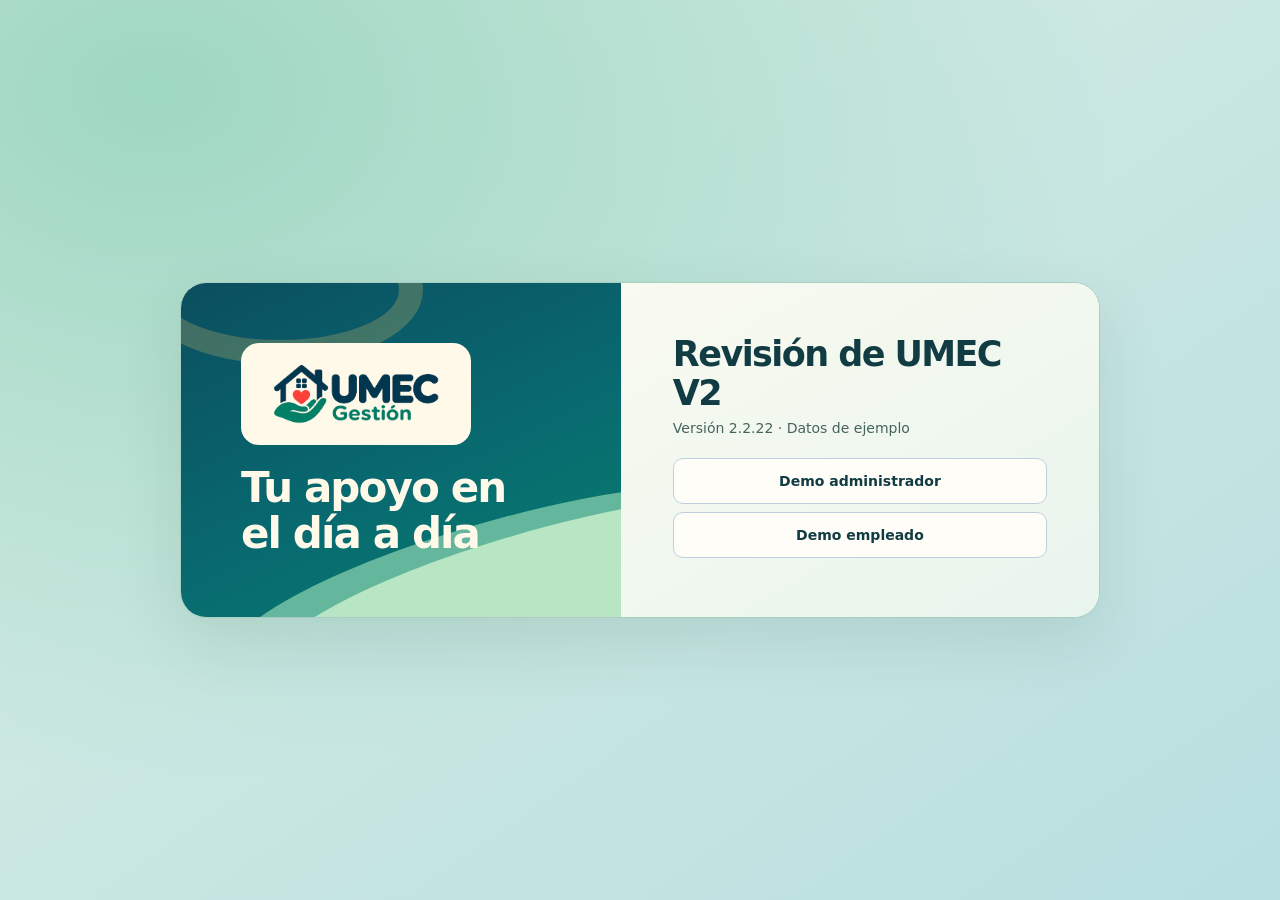
==== commit 536c4269: "Ajusta Planificación horizontal a siete días dentro del ancho móvil v2.2.22" ====
--- a/revision-umec.html
+++ b/revision-umec.html
@@ -8,7 +8,7 @@
     <meta name="theme-color" content="#155b69" />
     <link rel="icon" type="image/png" sizes="32x32" href="umec-v2-icon-32.png">
     <link rel="apple-touch-icon" sizes="192x192" href="umec-v2-icon-192.png">
-    <title>UMEC Gestión · Revisión v2.2.21</title>
+    <title>UMEC Gestión · Revisión v2.2.22</title>
     <style>:root {
   --accent: #155b69;
   --ink: #203c44;
@@ -2724,7 +2724,7 @@
 .home-heading > .primary {
   margin-top: 0;
 }
-@media (min-width: 801px), screen and (orientation: landscape) and (min-width: 500px) and (max-width: 1050px) and (max-height: 500px) {
+@media (min-width: 801px), screen and (orientation: landscape) and (min-width: 500px) and (max-width: 1200px) and (max-height: 600px) {
   .menu-toggle {
     display: inline-flex;
     align-items: center;
@@ -2773,7 +2773,7 @@
   }
 }
 
-@media (min-width: 801px), screen and (orientation: landscape) and (min-width: 500px) and (max-width: 1050px) and (max-height: 500px) {
+@media (min-width: 801px), screen and (orientation: landscape) and (min-width: 500px) and (max-width: 1200px) and (max-height: 600px) {
   .sidebar > .menu-toggle {
     align-self: flex-end;
     flex-shrink: 0;
@@ -3642,7 +3642,7 @@
 .planning-day-mode .planning-period-day > .cal-day {
   min-height: 70px;
 }
-@media (min-width: 801px), screen and (orientation: landscape) and (min-width: 500px) and (max-width: 1050px) and (max-height: 500px) {
+@media (min-width: 801px), screen and (orientation: landscape) and (min-width: 500px) and (max-width: 1200px) and (max-height: 600px) {
   #content.planning-page {
     padding: 14px 20px 12px;
     max-width: 1800px;
@@ -3856,7 +3856,7 @@
   }
 }
 
-@media (min-width: 801px), screen and (orientation: landscape) and (min-width: 500px) and (max-width: 1050px) and (max-height: 500px) {
+@media (min-width: 801px), screen and (orientation: landscape) and (min-width: 500px) and (max-width: 1200px) and (max-height: 600px) {
   .planning-calendar .daily {
     max-height: calc(100dvh - 250px);
   }
@@ -3865,7 +3865,7 @@
   }
 }
 
-@media (min-width: 801px), screen and (orientation: landscape) and (min-width: 500px) and (max-width: 1050px) and (max-height: 500px) {
+@media (min-width: 801px), screen and (orientation: landscape) and (min-width: 500px) and (max-width: 1200px) and (max-height: 600px) {
   .planning-month-mode .cal-day {
     padding: 2px 4px;
   }
@@ -5150,7 +5150,7 @@
 .area-tab-icon svg { width: 13px; height: 13px; }
 </style>
 <style>
-@media screen and (orientation: landscape) and (min-width: 500px) and (max-width: 1050px) and (max-height: 500px) {
+@media screen and (orientation: landscape) and (min-width: 500px) and (max-width: 1200px) and (max-height: 600px) {
   .shell { --landscape-sidebar-width: clamp(110px, 19vw, 150px); }
   .shell > .sidebar {
     width: var(--landscape-sidebar-width);
@@ -5209,6 +5209,31 @@
   .workspace .payment-toolbar { gap: 5px; }
   .workspace .form-card .form-grid { gap: 6px; }
   .workspace .form-card label { margin-bottom: 6px; }
+}
+</style>
+<style>
+@media screen and (orientation: landscape) and (min-width: 500px) and (max-width: 1200px) and (max-height: 600px) {
+  .admin-shell #content.planning-page { padding: 4px 6px; }
+  .admin-shell .planning-page .page-heading { margin-bottom: 4px; align-items: center; flex-wrap: nowrap; }
+  .admin-shell .planning-page .page-heading .eyebrow,
+  .admin-shell .planning-page .page-heading p { display: none; }
+  .admin-shell .planning-page .page-heading h1 { font-size: 18px; }
+  .admin-shell .planning-header-actions { width: auto; gap: 4px; }
+  .admin-shell .planning-header-actions button { min-height: 30px; padding: 3px 6px; font-size: 10px; }
+  .admin-shell .planning-toolbar { display: grid; grid-template-columns: minmax(0,1fr) auto minmax(100px,150px); gap: 5px; margin-bottom: 4px; }
+  .admin-shell .planning-toolbar > * { grid-area: auto; width: auto; margin: 0; }
+  .admin-shell .planning-toolbar .month-picker { gap: 4px; }
+  .admin-shell .planning-toolbar .month-picker h2 { font-size: 13px; min-width: 0; }
+  .admin-shell .planning-toolbar select { padding: 3px; margin-top: 0; height: 30px; font-size: 11px; }
+  .admin-shell .planning-calendar .calendar-card { padding: 4px; }
+  .admin-shell .planning-calendar .planning-week-grid { min-width: 0; grid-template-columns: repeat(7,minmax(0,1fr)); gap: 3px; }
+  .admin-shell .planning-week-grid .planning-period-day > .cal-day { height: 54px; padding: 2px; }
+  .admin-shell .planning-week-grid .day-number { font-size: 12px; }
+  .admin-shell .planning-week-grid .vertical-timeline { --hour-height: 17px; --time-gutter: 26px; }
+  .admin-shell .planning-calendar .calendar-legend { margin-block: 3px; gap: 3px 7px; font-size: 9px; }
+  .admin-shell .planning-month-mode .cal-day { min-height: 30px; padding: 2px; }
+  .admin-shell .planning-week-controls { margin-bottom: 3px; gap: 4px; }
+  .admin-shell .planning-week-controls button { min-height: 28px; padding: 3px 5px; font-size: 10px; }
 }
 </style>
 </head>
@@ -6691,7 +6716,7 @@
         </div>
         <section class="access-card" aria-labelledby="access-title">
           <h1 id="access-title">Revisión de UMEC V2</h1>
-          <p class="access-intro">Versión 2.2.21 · Datos de ejemplo</p>
+          <p class="access-intro">Versión 2.2.22 · Datos de ejemplo</p>
           <p id="login-feedback" class="login-feedback" role="status">${esc(message)}</p>
             <div class="demo-options">
               ${btn("Demo administrador", "demo-admin", 'type="button"', "secondary full")}
@@ -8432,7 +8457,7 @@
         refreshAppLogo("Logo original restaurado.");
         break;
       case "toggle-menu":
-        if (!window.matchMedia("(min-width: 801px), (orientation: landscape) and (min-width: 500px) and (max-width: 1050px) and (max-height: 500px)").matches) break;
+        if (!window.matchMedia("(min-width: 801px), (orientation: landscape) and (min-width: 500px) and (max-width: 1200px) and (max-height: 600px)").matches) break;
         menuCollapsed = !menuCollapsed;
         reviewLocal.setItem("umec-menu-collapsed", String(menuCollapsed));
         document
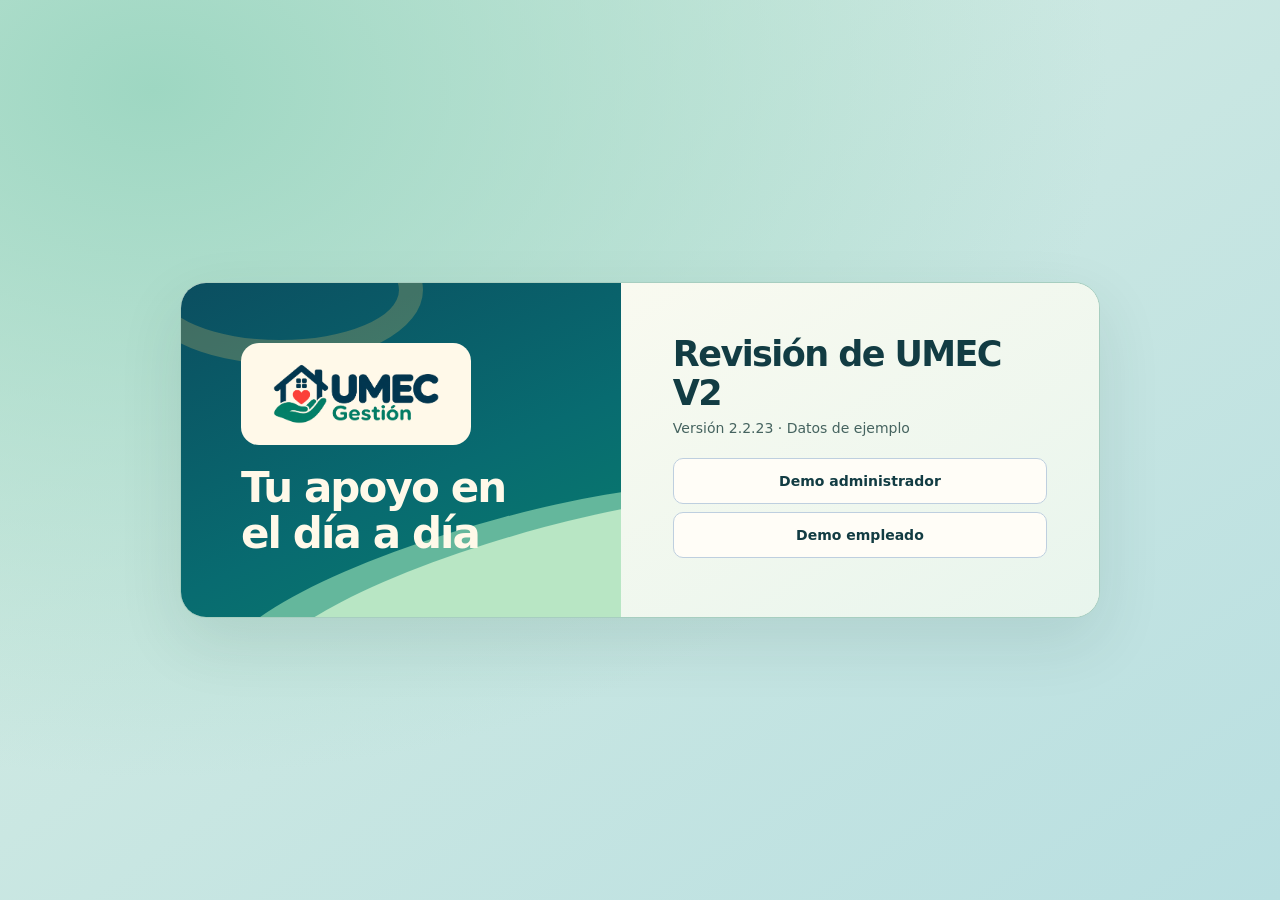
==== commit f944f417: "Adapta las secciones de administración al móvil horizontal v2.2.23" ====
--- a/revision-umec.html
+++ b/revision-umec.html
@@ -8,7 +8,7 @@
     <meta name="theme-color" content="#155b69" />
     <link rel="icon" type="image/png" sizes="32x32" href="umec-v2-icon-32.png">
     <link rel="apple-touch-icon" sizes="192x192" href="umec-v2-icon-192.png">
-    <title>UMEC Gestión · Revisión v2.2.22</title>
+    <title>UMEC Gestión · Revisión v2.2.23</title>
     <style>:root {
   --accent: #155b69;
   --ink: #203c44;
@@ -5234,6 +5234,56 @@
   .admin-shell .planning-month-mode .cal-day { min-height: 30px; padding: 2px; }
   .admin-shell .planning-week-controls { margin-bottom: 3px; gap: 4px; }
   .admin-shell .planning-week-controls button { min-height: 28px; padding: 3px 5px; font-size: 10px; }
+}
+</style>
+<style>
+@media screen and (orientation: landscape) and (min-width: 500px) and (max-width: 1200px) and (max-height: 600px) {
+  .admin-shell #content:not(.planning-page) { font-size: 12px; padding: 6px 8px; }
+  .admin-shell #content:not(.planning-page) .page-heading { gap: 5px; margin-bottom: 5px; align-items: center; }
+  .admin-shell #content:not(.planning-page) .page-heading h1 { font-size: 19px; }
+  .admin-shell #content:not(.planning-page) .page-heading .eyebrow { margin-bottom: 2px; font-size: 8px; }
+  .admin-shell #content:not(.planning-page) .page-heading p { margin-top: 2px; font-size: 10px; line-height: 1.2; }
+  .admin-shell #content:not(.planning-page) :is(button.primary, button.secondary, button.text, .paid-button) { min-height: 32px; padding: 4px 7px; font-size: 11px; }
+  .admin-shell #content:not(.planning-page) .card { padding: 6px 8px; }
+  .admin-shell #content:not(.planning-page) h2 { font-size: 14px; }
+  .admin-shell #content:not(.planning-page) .toolbar { gap: 6px; margin-block: 4px 6px; align-items: center; }
+  .admin-shell #content:not(.planning-page) .toolbar p { margin: 0; }
+  .admin-shell #content:not(.planning-page) label { margin-bottom: 4px; font-size: 10px; }
+  .admin-shell #content:not(.planning-page) :is(input,select,textarea):not([type=checkbox],[type=radio],[type=range],[type=color]) { min-height: 32px; padding: 4px 6px; margin-top: 2px; font-size: 12px; }
+  .admin-shell #content .stats { gap: 5px; margin-bottom: 6px; }
+  .admin-shell #content .stats > :is(article,button) { padding: 4px 6px; }
+  .admin-shell #content .stats > :is(article,button) > b { font-size: 17px; margin: 2px 0; }
+  .admin-shell #content .stats > :is(article,button) > span { font-size: 10px; }
+  .admin-shell #content.admin-home .stats { grid-template-columns: repeat(4,minmax(0,1fr)); }
+  .admin-shell #content.admin-home .service-row { padding-block: 5px; gap: 8px; }
+  .admin-shell #content.admin-home .service-main { min-width: 0; }
+  .admin-shell #content .toolbar:has(+ .clients-list) { flex-wrap: nowrap; justify-content: space-between; }
+  .admin-shell #content .toolbar:has(+ .clients-list) .search { flex: 1; min-width: 0; max-width: 360px; }
+  .admin-shell #content .clients-list .client-row { grid-template-columns: minmax(0,1fr) auto minmax(0,1fr) auto; gap: 7px; padding: 5px 0; }
+  .admin-shell #content .client-row > :is(div,p,a,button) { grid-area: auto; }
+  .admin-shell #content .client-row p { font-size: 11px; line-height: 1.3; }
+  .admin-shell #content .client-row small { margin-top: 1px; font-size: 10px; }
+  .admin-shell #content .payment-summary { grid-template-columns: repeat(3,minmax(0,1fr)); }
+  .admin-shell #content .payment-toolbar { display: grid; grid-template-columns: repeat(2,minmax(0,1fr)); align-items: end; }
+  .admin-shell #content .payment-toolbar label { max-width: none; margin: 0; }
+  .admin-shell #content .payment-row { display: grid; grid-template-columns: minmax(0,1fr) auto auto auto; gap: 6px; padding-block: 5px; }
+  .admin-shell #content .payment-row > * { grid-area: auto; min-width: 0; }
+  .admin-shell #content .payment-row small { font-size: 10px; line-height: 1.3; }
+  .admin-shell #content .employee-grid { grid-template-columns: repeat(2,minmax(0,1fr)); gap: 5px; }
+  .admin-shell #content .employee-card { gap: 3px 6px; grid-template-columns: minmax(0,1fr) auto; padding: 6px; }
+  .admin-shell #content .employee-heading { grid-area: 1 / 1; gap: 5px; }
+  .admin-shell #content .employee-heading h2 { font-size: 12px; }
+  .admin-shell #content .employee-heading .person-avatar { width: 24px; height: 24px; }
+  .admin-shell #content .employee-card .tags { grid-area: 2 / 1; gap: 2px; }
+  .admin-shell #content .employee-card .tags span { font-size: 9px; padding: 1px 3px; }
+  .admin-shell #content .employee-card > small { grid-area: 2 / 2; font-size: 9px; }
+  .admin-shell #content .employee-profile { grid-area: 1 / 2; }
+  .admin-shell #content .reports-layout { grid-template-columns: minmax(0,1.5fr) minmax(0,1fr); gap: 5px; }
+  .admin-shell #content .reports-layout > :first-child { grid-area: 1 / 1 / 3 / 2; }
+  .admin-shell #content .reports-layout .form-grid { gap: 5px; margin-top: 4px; }
+  .admin-shell #content .reports-layout .stats { grid-template-columns: repeat(3,minmax(0,1fr)); }
+  .admin-shell #content .reports-layout .stats b { font-size: 14px; overflow-wrap: anywhere; }
+  .admin-shell #content .reports-layout p { margin: 4px 0; line-height: 1.3; font-size: 10px; }
 }
 </style>
 </head>
@@ -6716,7 +6766,7 @@
         </div>
         <section class="access-card" aria-labelledby="access-title">
           <h1 id="access-title">Revisión de UMEC V2</h1>
-          <p class="access-intro">Versión 2.2.22 · Datos de ejemplo</p>
+          <p class="access-intro">Versión 2.2.23 · Datos de ejemplo</p>
           <p id="login-feedback" class="login-feedback" role="status">${esc(message)}</p>
             <div class="demo-options">
               ${btn("Demo administrador", "demo-admin", 'type="button"', "secondary full")}
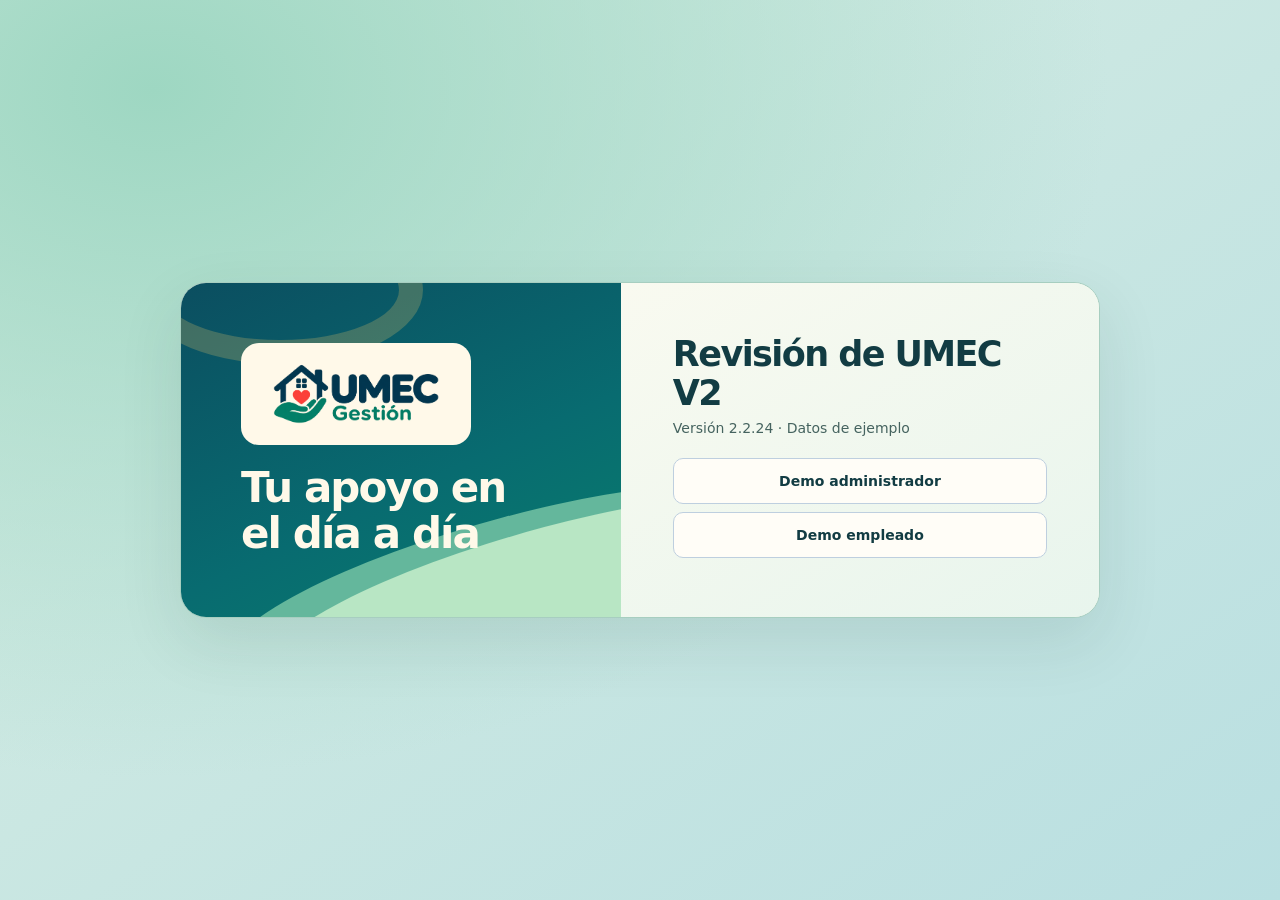
==== commit 031d088b: "Corrige desbordamiento de disponibilidad en cabeceras semanales móviles v2.2.24" ====
--- a/revision-umec.html
+++ b/revision-umec.html
@@ -8,7 +8,7 @@
     <meta name="theme-color" content="#155b69" />
     <link rel="icon" type="image/png" sizes="32x32" href="umec-v2-icon-32.png">
     <link rel="apple-touch-icon" sizes="192x192" href="umec-v2-icon-192.png">
-    <title>UMEC Gestión · Revisión v2.2.23</title>
+    <title>UMEC Gestión · Revisión v2.2.24</title>
     <style>:root {
   --accent: #155b69;
   --ink: #203c44;
@@ -5284,6 +5284,25 @@
   .admin-shell #content .reports-layout .stats { grid-template-columns: repeat(3,minmax(0,1fr)); }
   .admin-shell #content .reports-layout .stats b { font-size: 14px; overflow-wrap: anywhere; }
   .admin-shell #content .reports-layout p { margin: 4px 0; line-height: 1.3; font-size: 10px; }
+}
+</style>
+<style>
+@media screen and (orientation: landscape) and (min-width: 500px) and (max-width: 1200px) and (max-height: 600px) {
+  .admin-shell .planning-week-grid .planning-period-day > .cal-day {
+    height: auto;
+    min-height: 84px;
+    align-content: start;
+    padding: 3px;
+  }
+  .admin-shell .planning-week-grid .cal-day .day-number { font-size: 11px; line-height: 1.2; }
+  .admin-shell .planning-week-grid .cal-day :is(.calendar-count, .unavailable-label) {
+    font-size: 9px;
+    line-height: 1.2;
+    min-width: 0;
+    white-space: normal;
+    overflow-wrap: anywhere;
+    padding: 2px;
+  }
 }
 </style>
 </head>
@@ -6766,7 +6785,7 @@
         </div>
         <section class="access-card" aria-labelledby="access-title">
           <h1 id="access-title">Revisión de UMEC V2</h1>
-          <p class="access-intro">Versión 2.2.23 · Datos de ejemplo</p>
+          <p class="access-intro">Versión 2.2.24 · Datos de ejemplo</p>
           <p id="login-feedback" class="login-feedback" role="status">${esc(message)}</p>
             <div class="demo-options">
               ${btn("Demo administrador", "demo-admin", 'type="button"', "secondary full")}
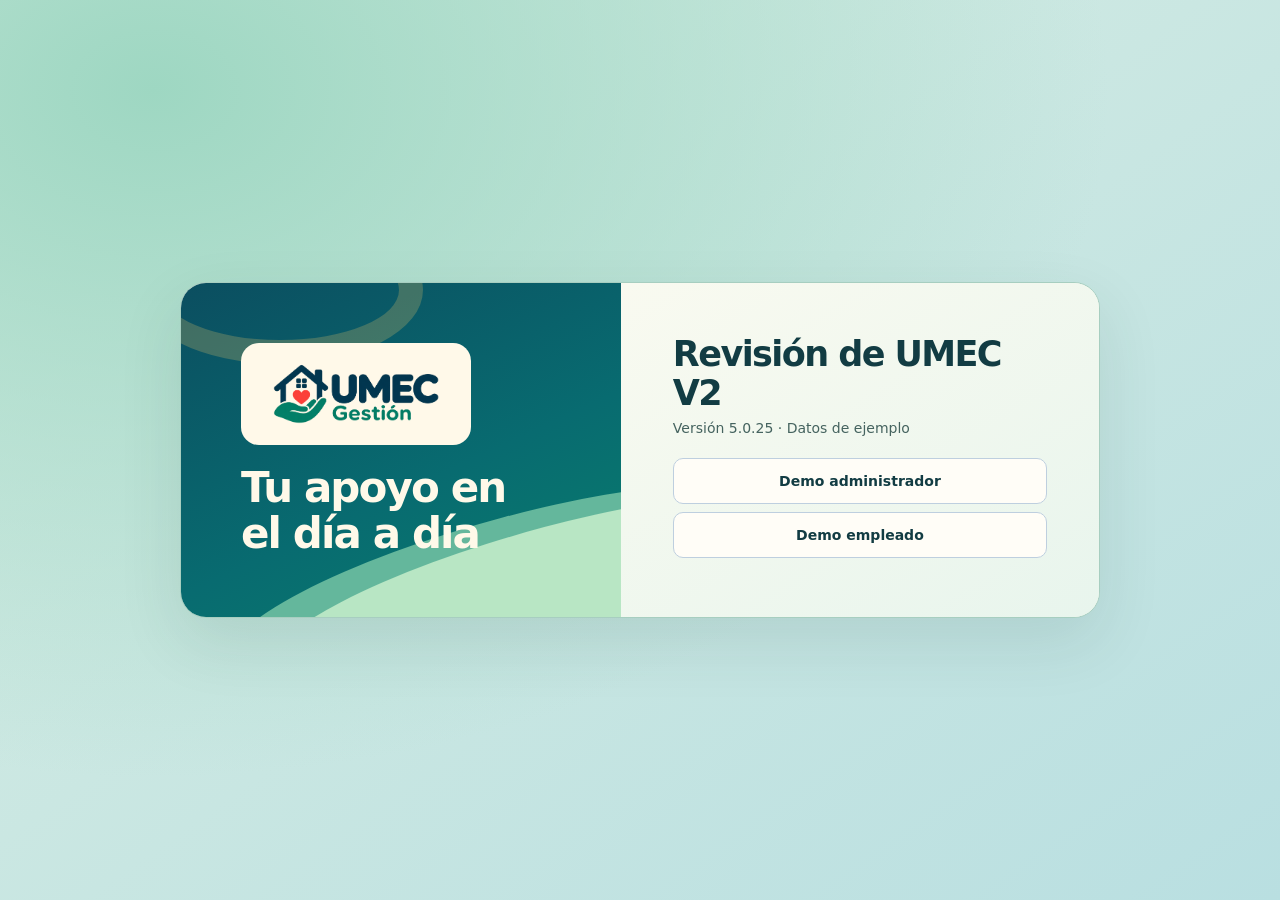
==== commit b8fe7fa6: "UMEC V2 v5.0.25: sincroniza numeración de la revisión demo" ====
--- a/revision-umec.html
+++ b/revision-umec.html
@@ -8,7 +8,7 @@
     <meta name="theme-color" content="#155b69" />
     <link rel="icon" type="image/png" sizes="32x32" href="umec-v2-icon-32.png">
     <link rel="apple-touch-icon" sizes="192x192" href="umec-v2-icon-192.png">
-    <title>UMEC Gestión · Revisión v2.2.24</title>
+    <title>UMEC Gestión · Revisión v5.0.25</title>
     <style>:root {
   --accent: #155b69;
   --ink: #203c44;
@@ -6785,7 +6785,7 @@
         </div>
         <section class="access-card" aria-labelledby="access-title">
           <h1 id="access-title">Revisión de UMEC V2</h1>
-          <p class="access-intro">Versión 2.2.24 · Datos de ejemplo</p>
+          <p class="access-intro">Versión 5.0.25 · Datos de ejemplo</p>
           <p id="login-feedback" class="login-feedback" role="status">${esc(message)}</p>
             <div class="demo-options">
               ${btn("Demo administrador", "demo-admin", 'type="button"', "secondary full")}
